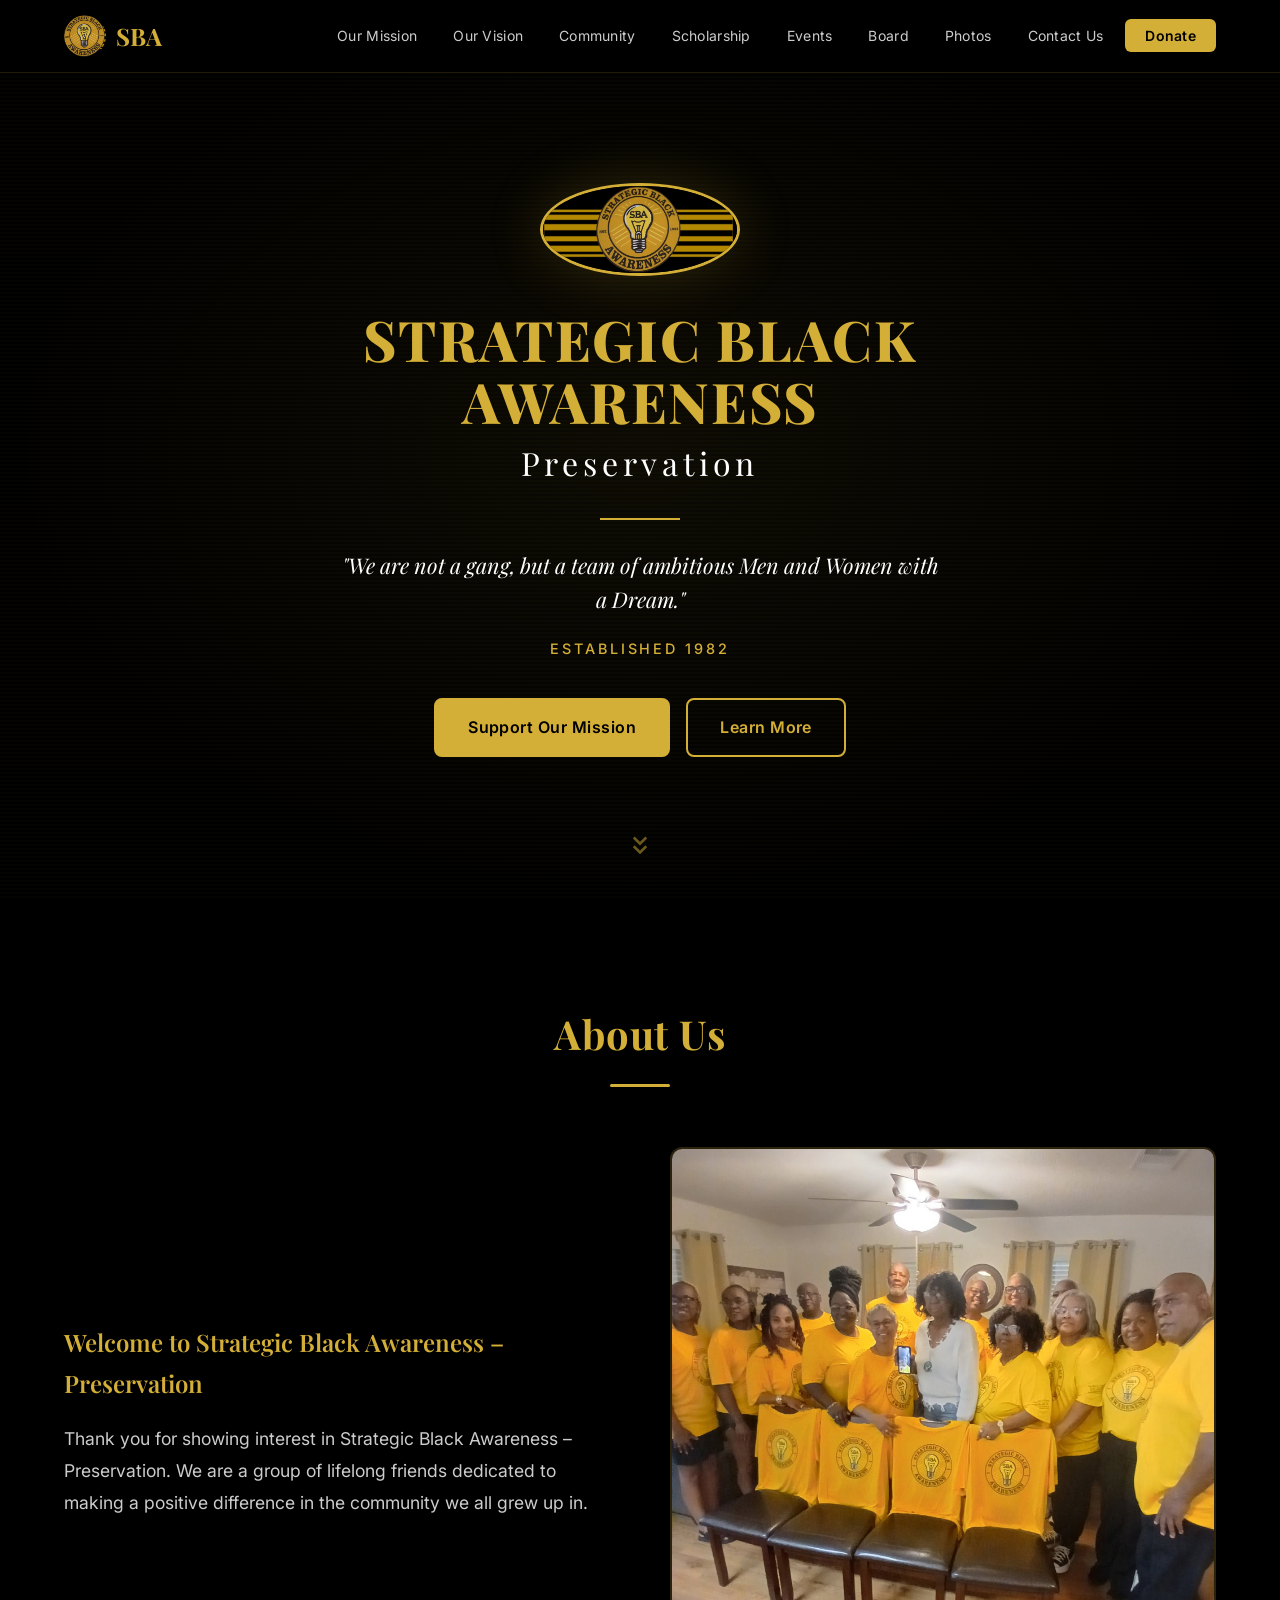
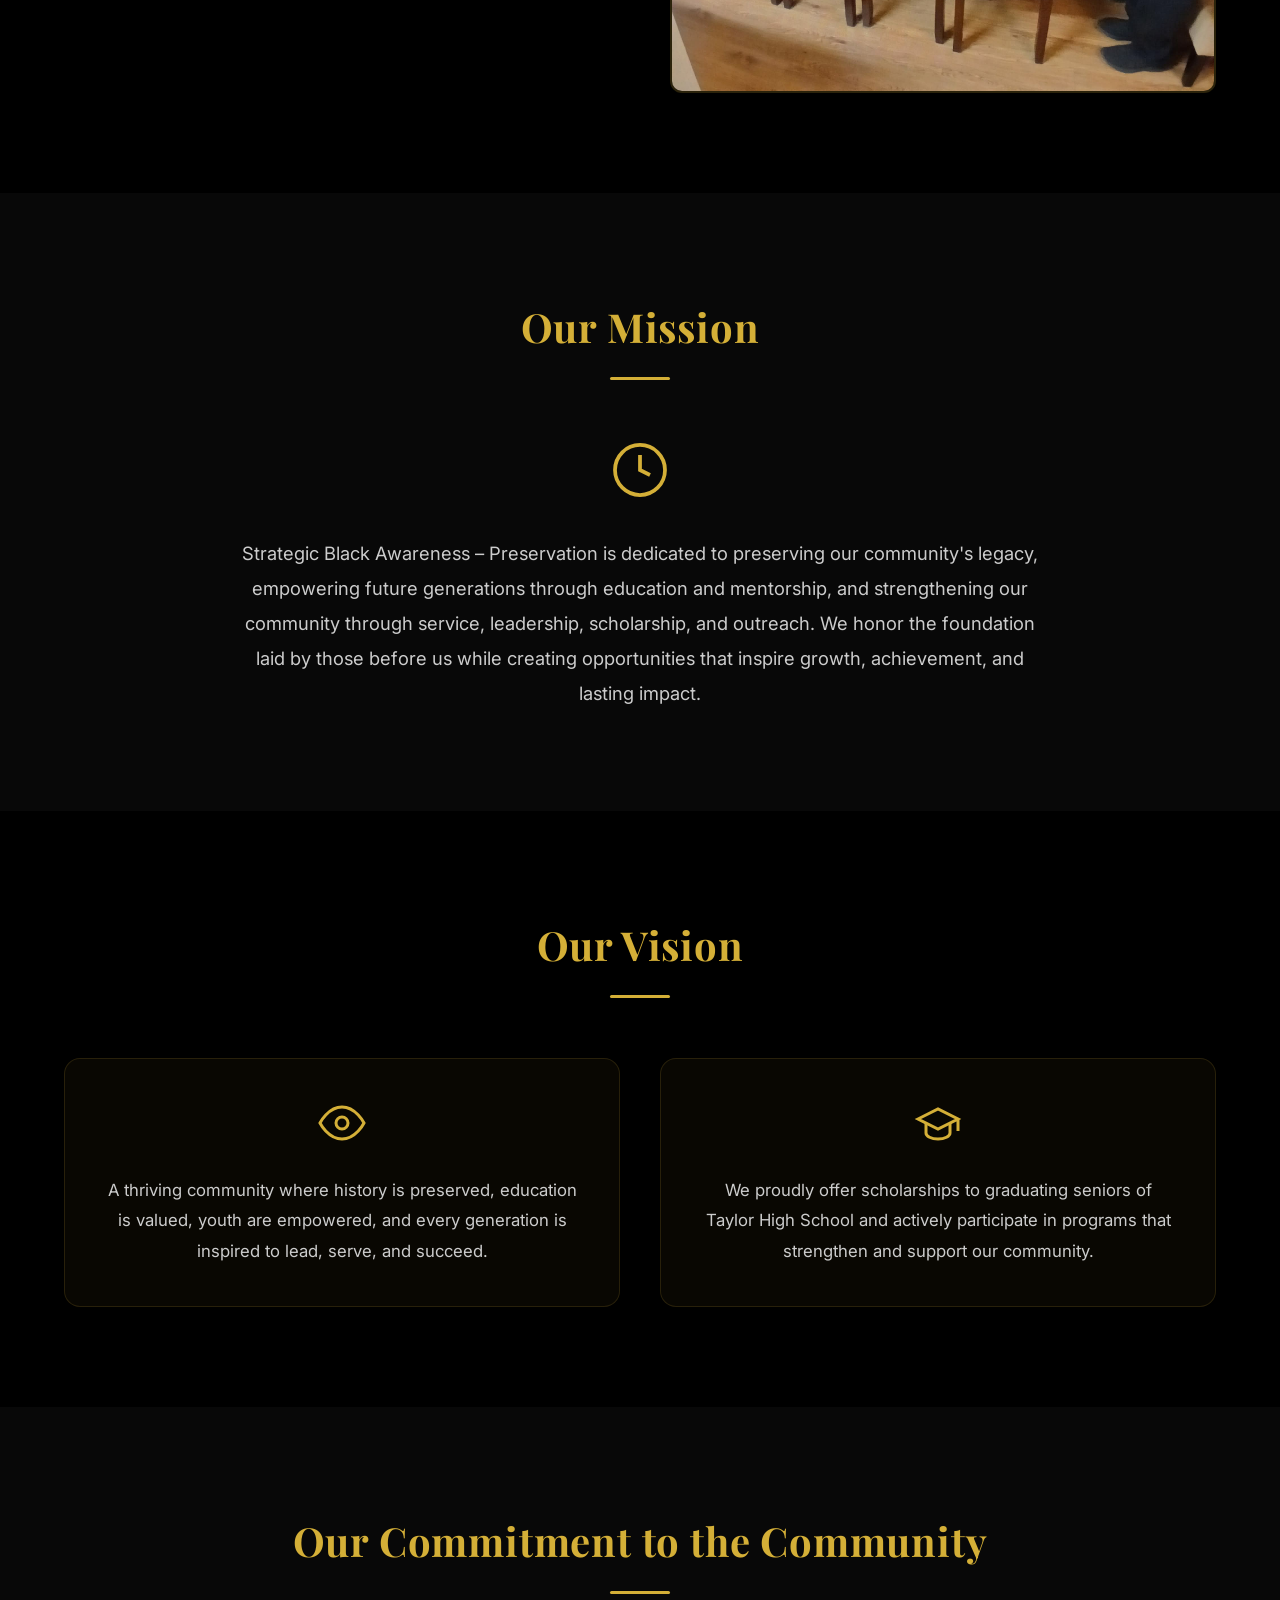
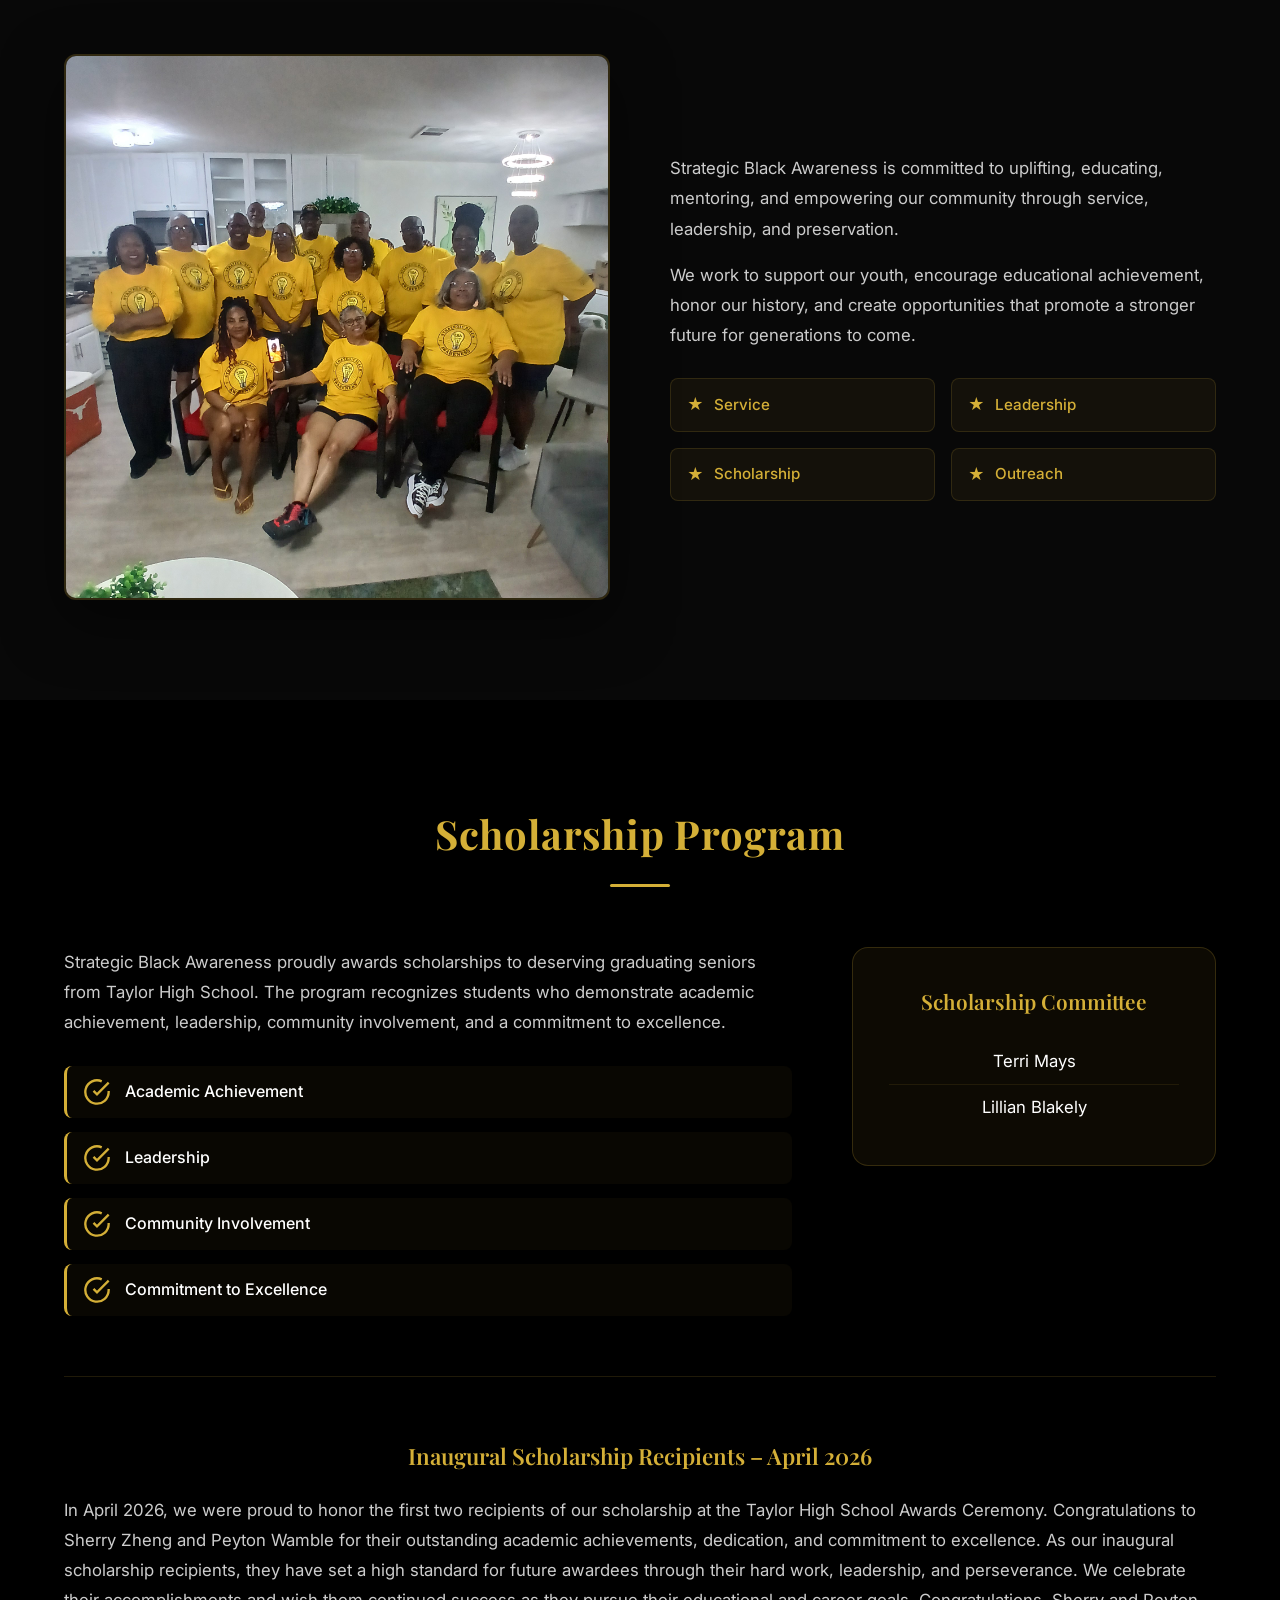
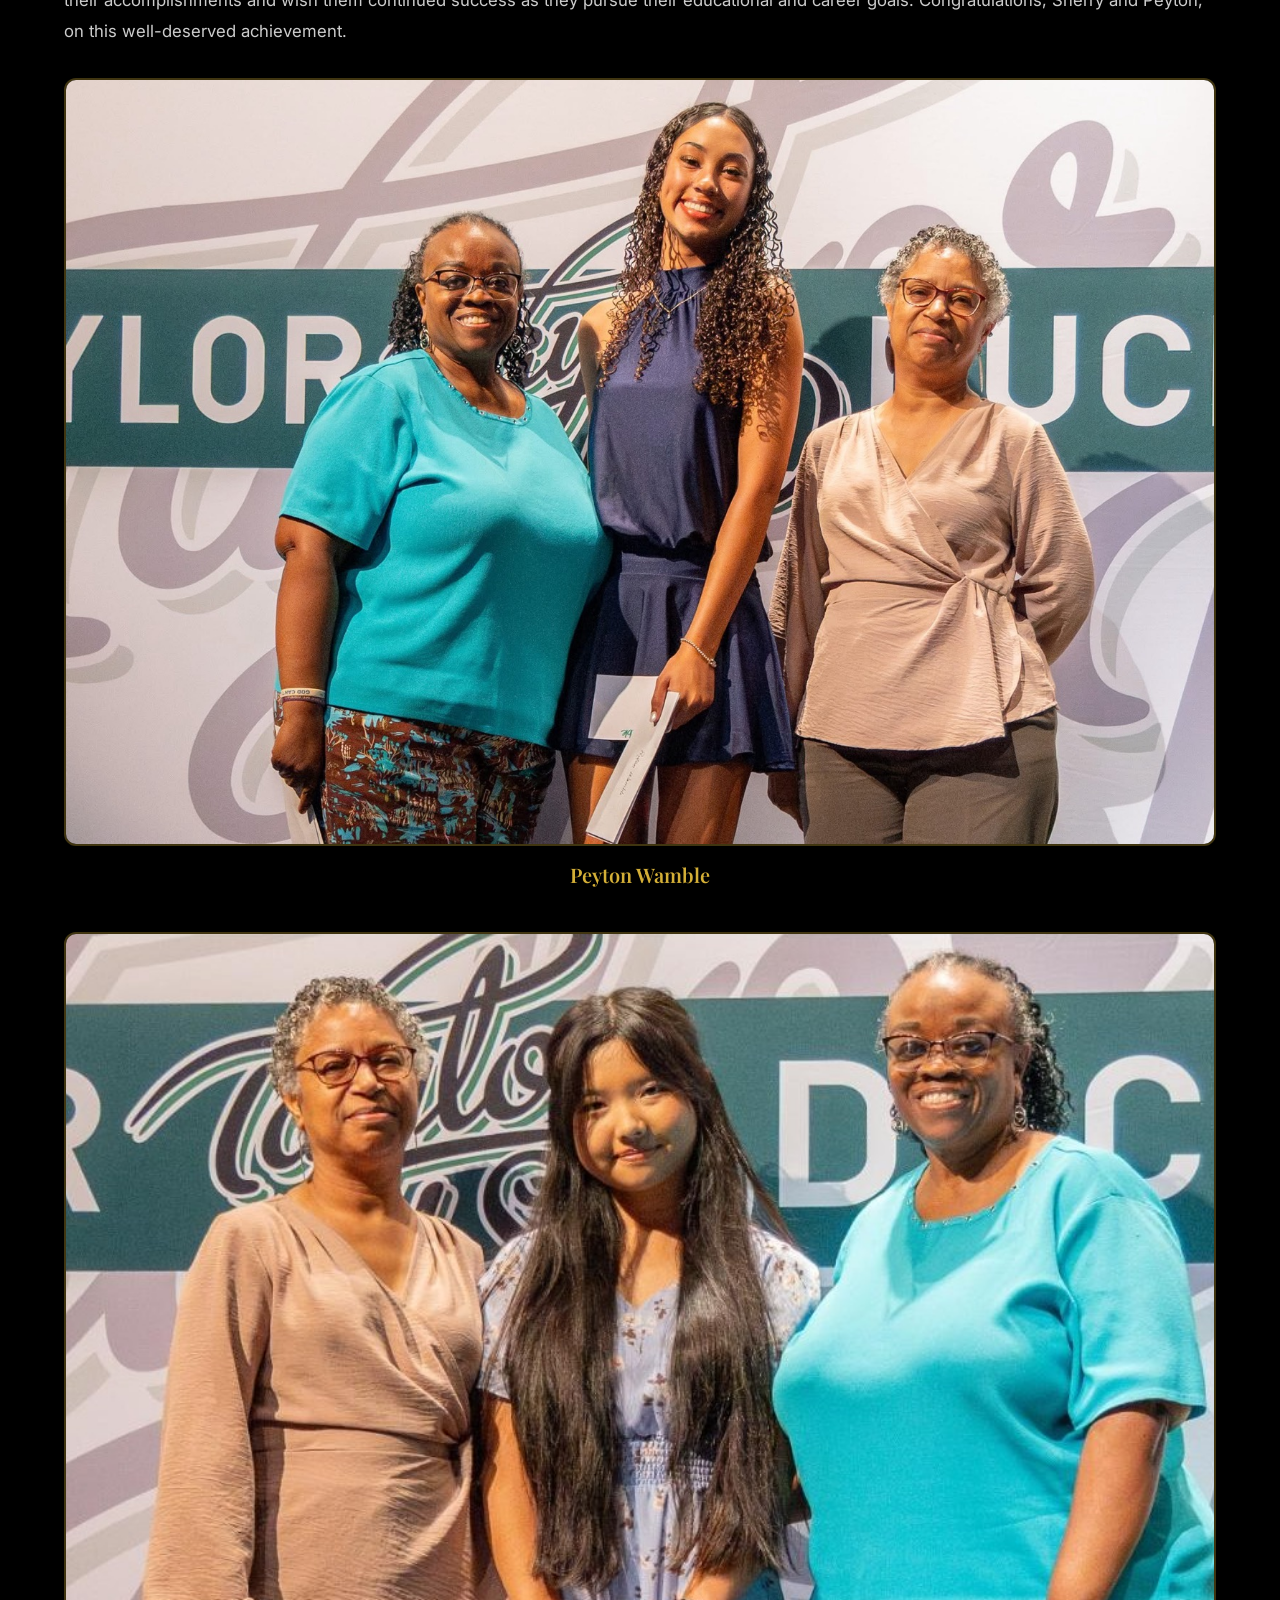
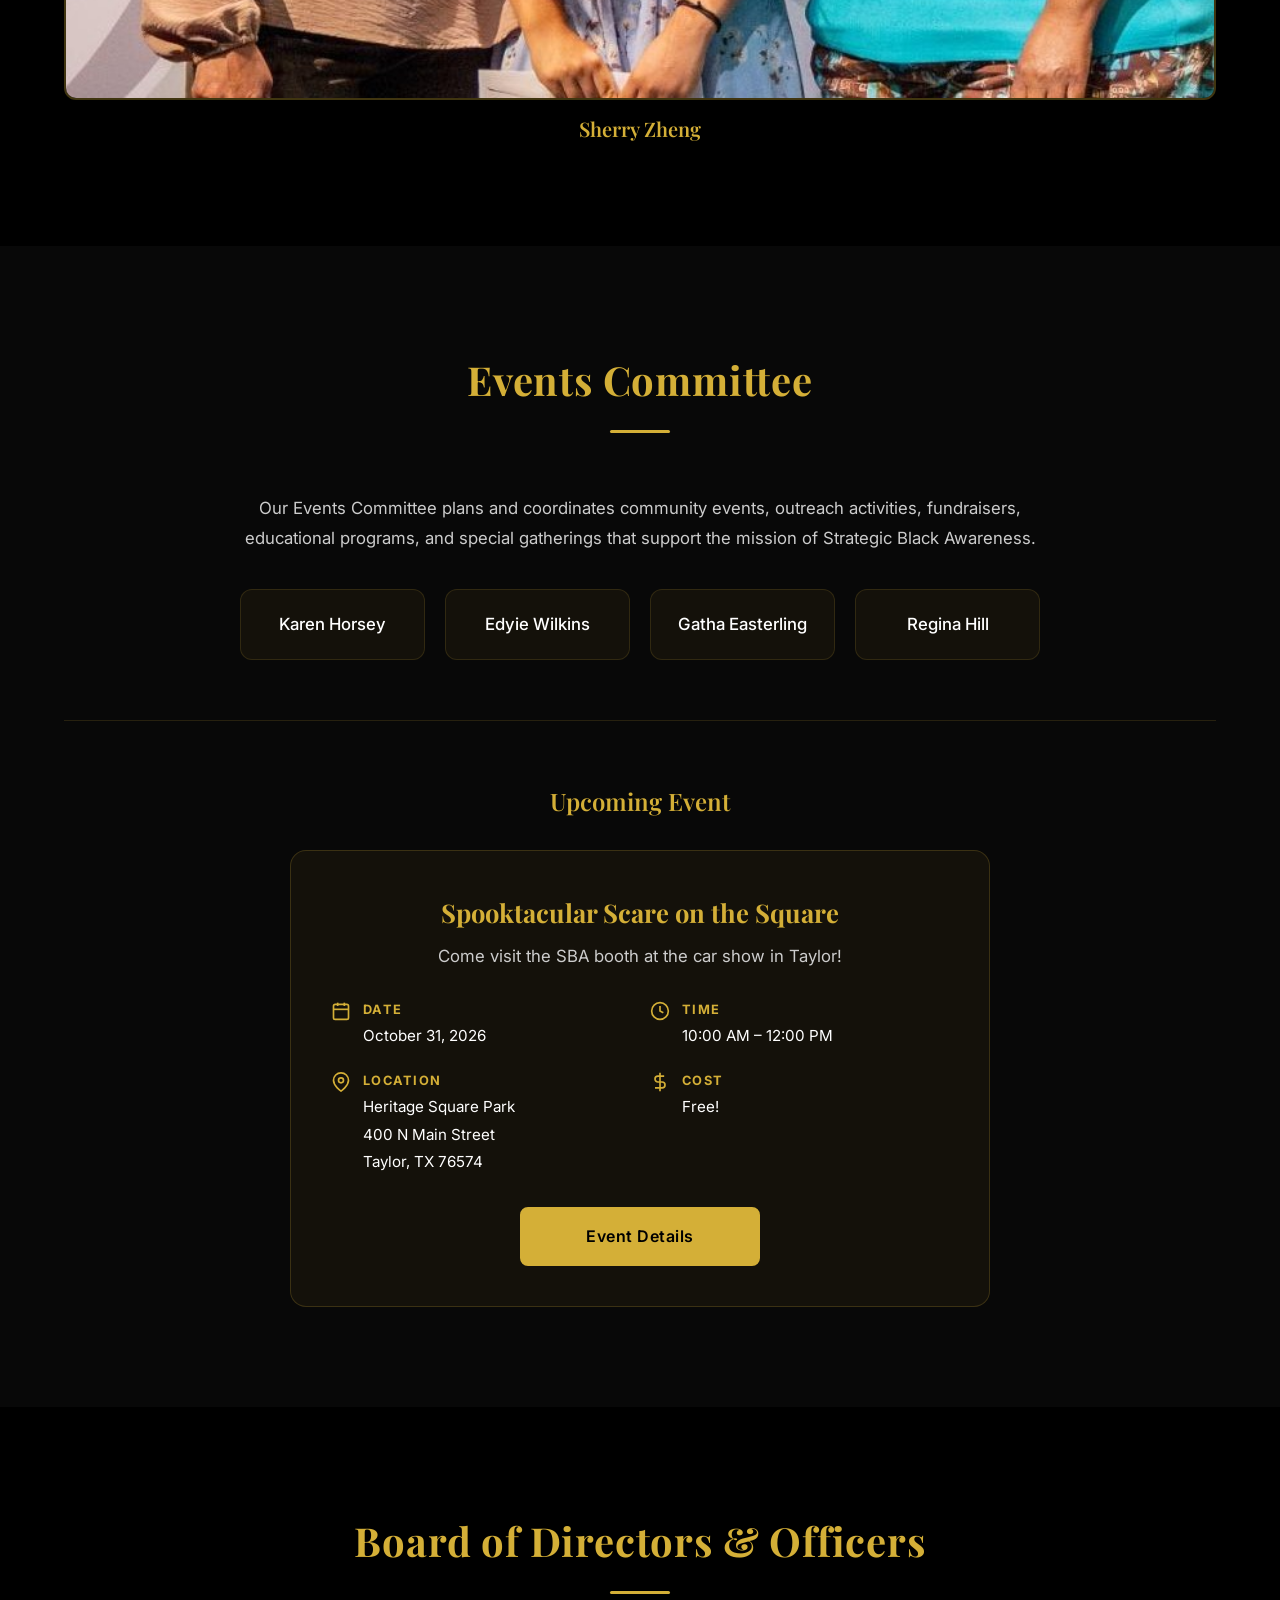
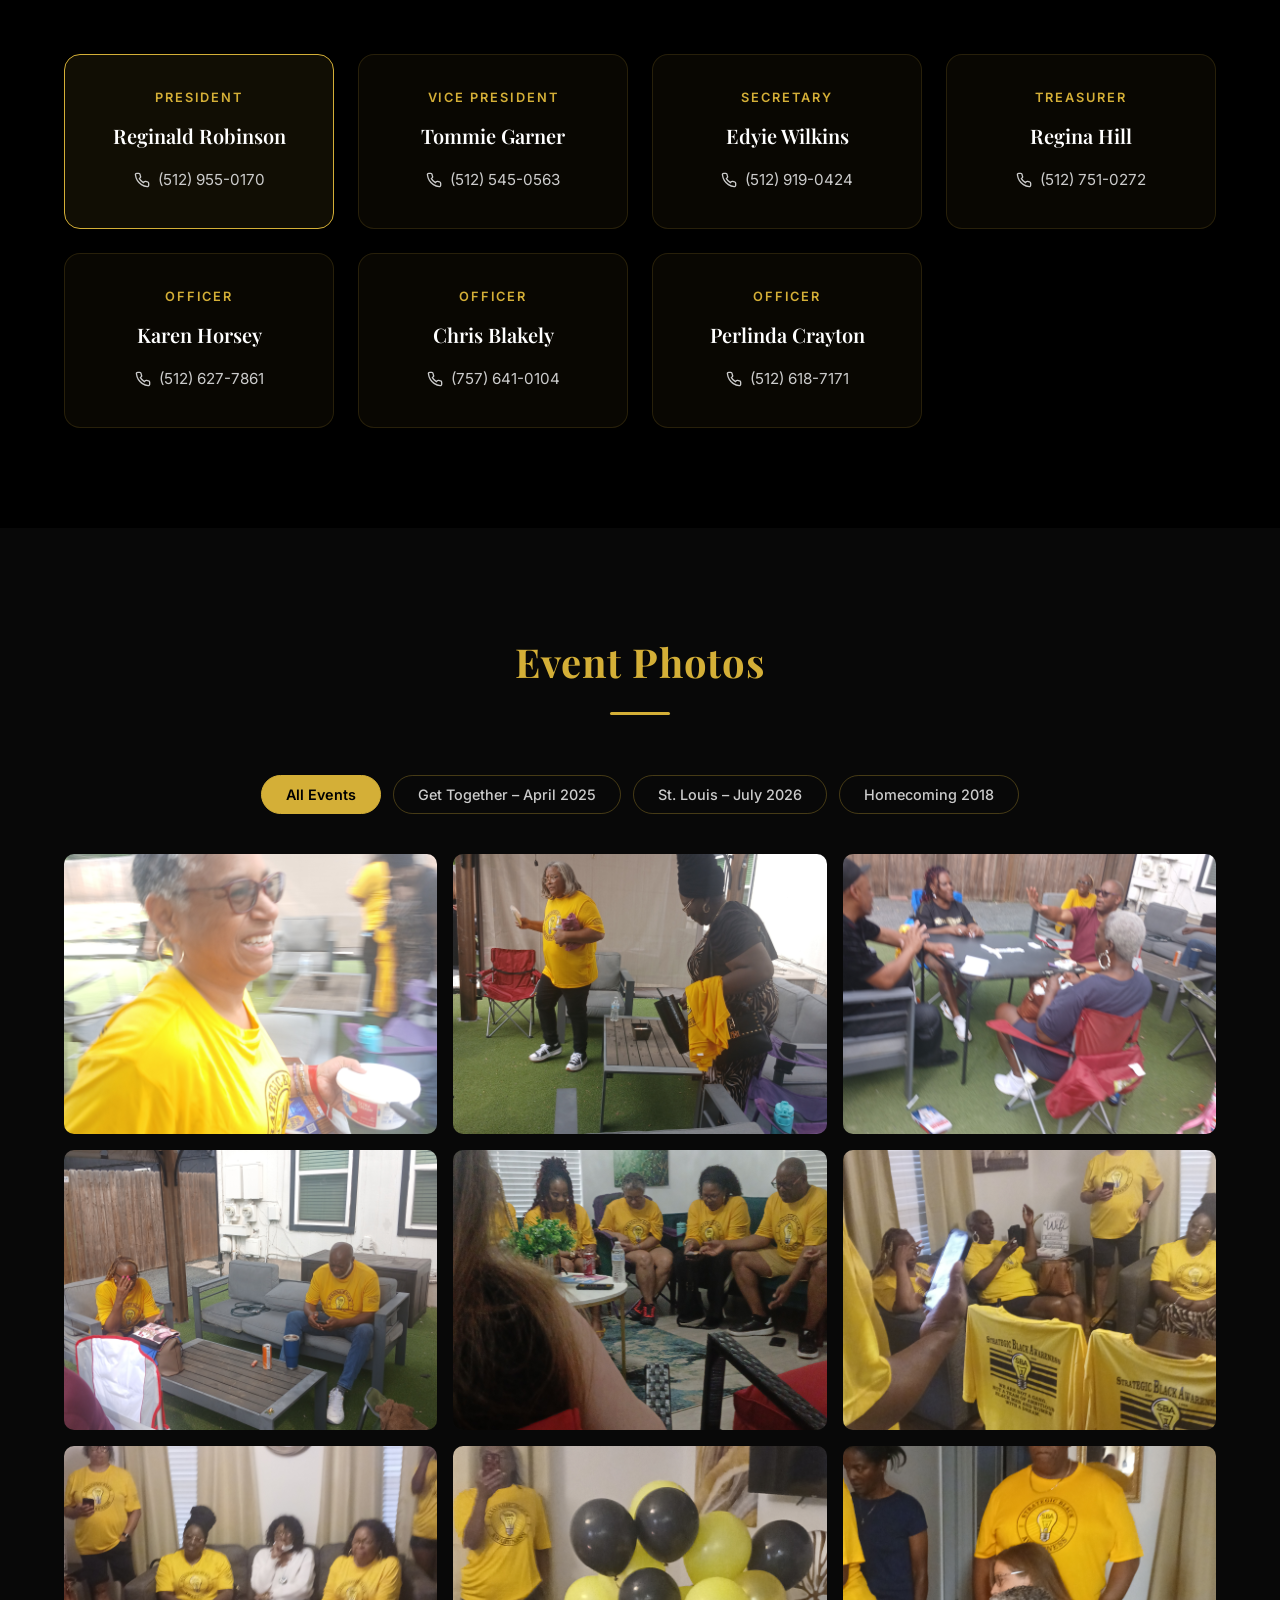
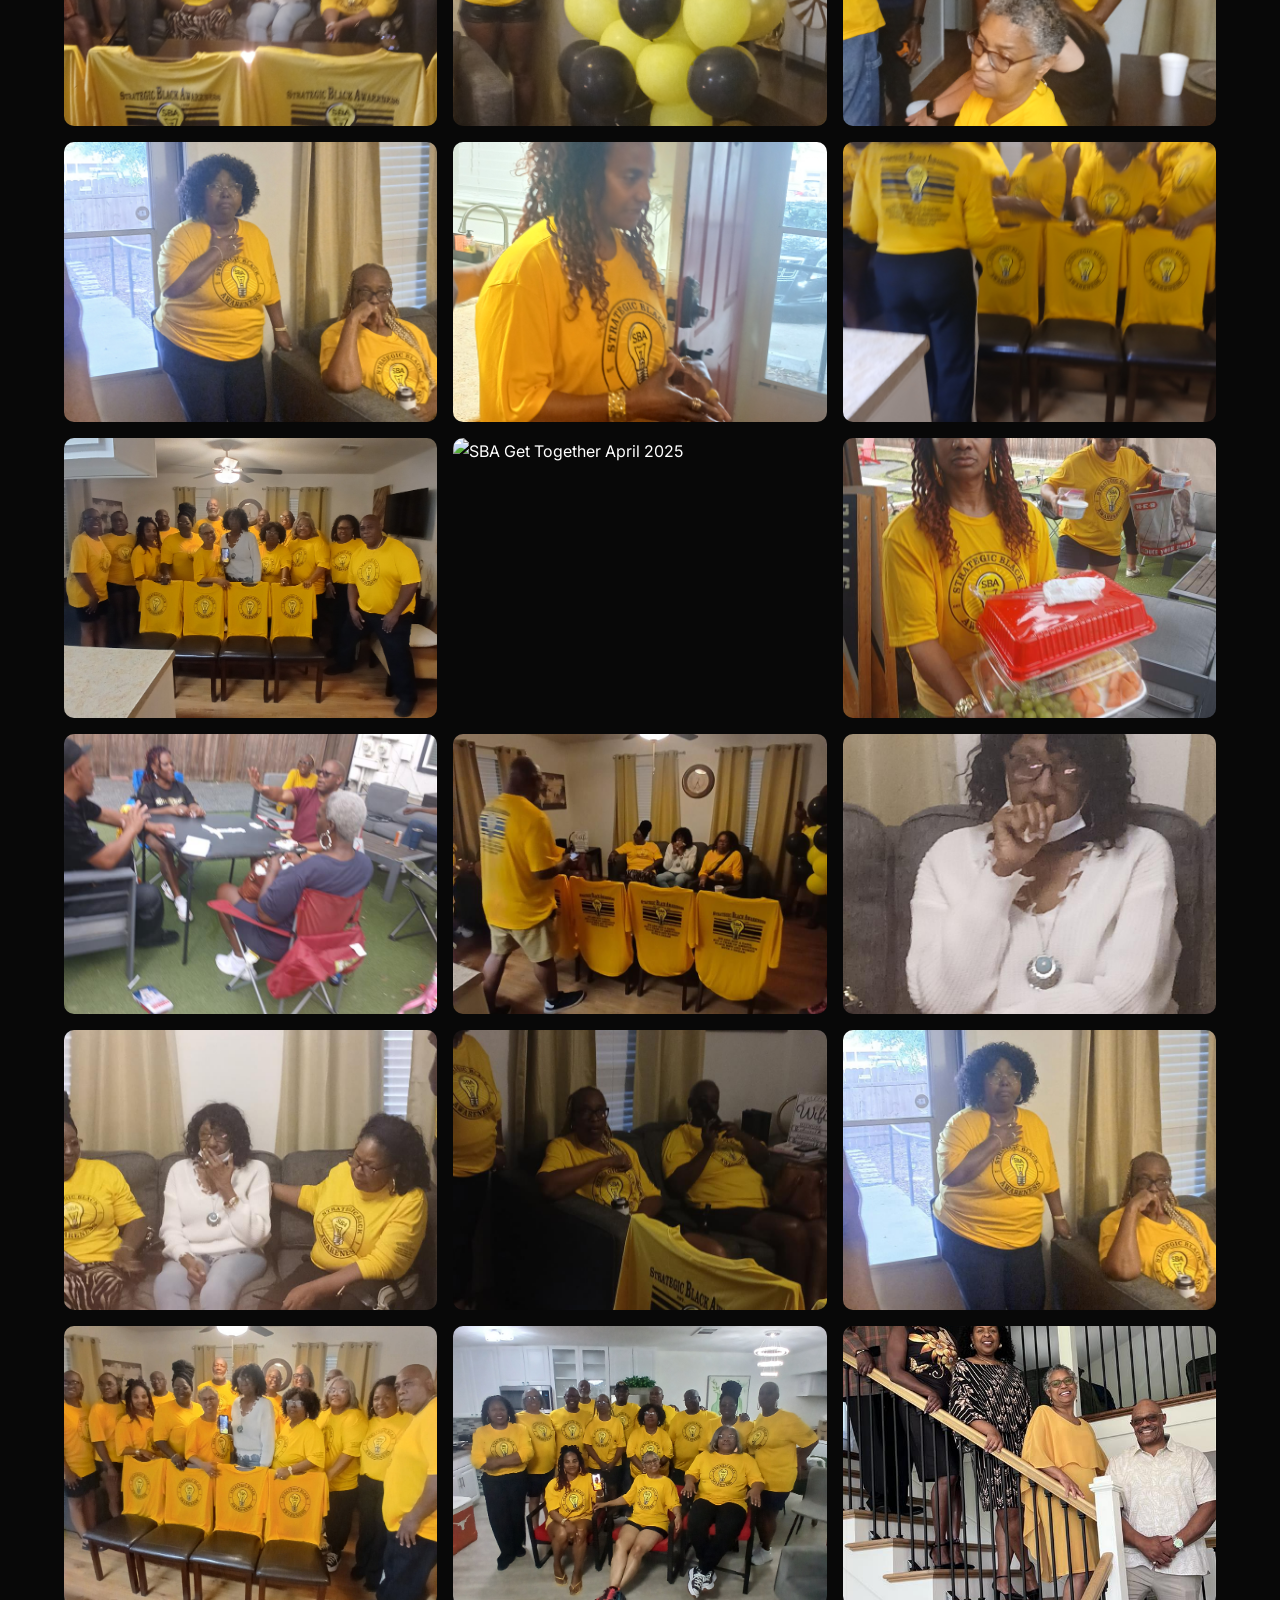
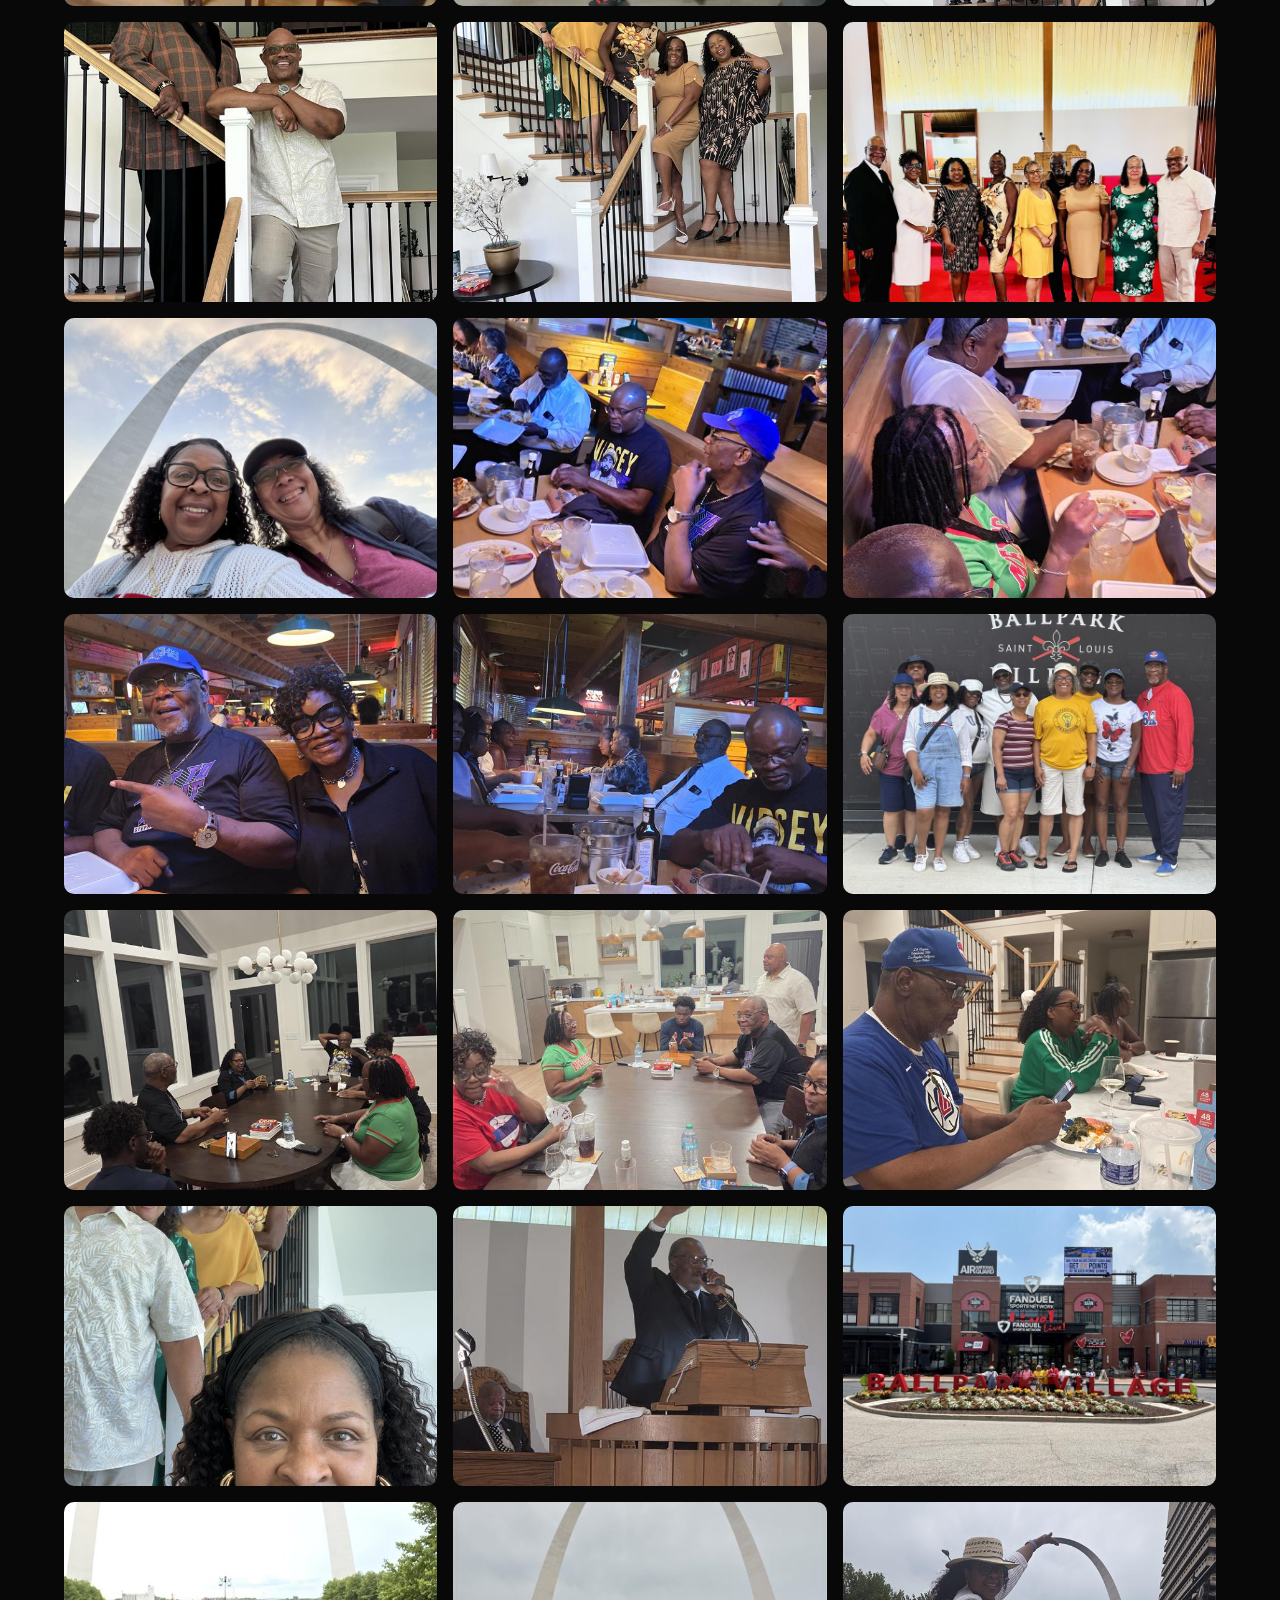
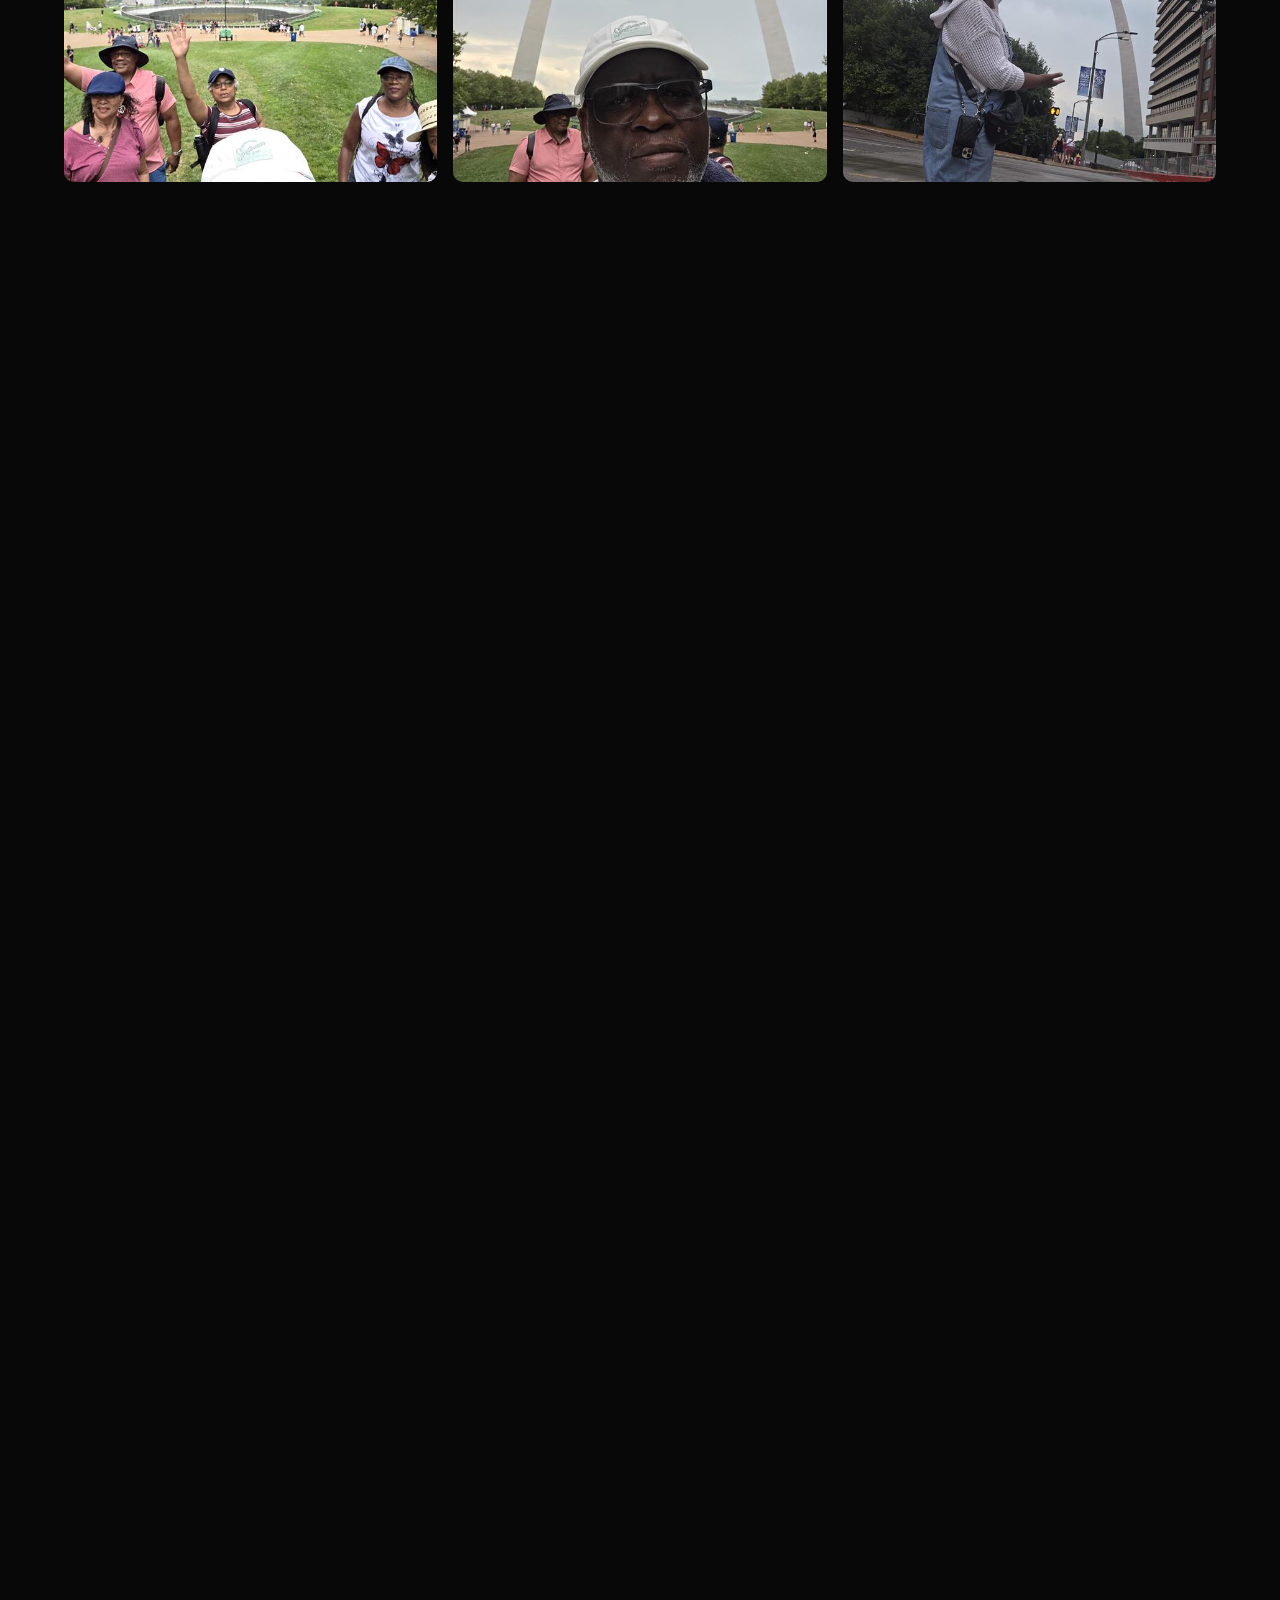
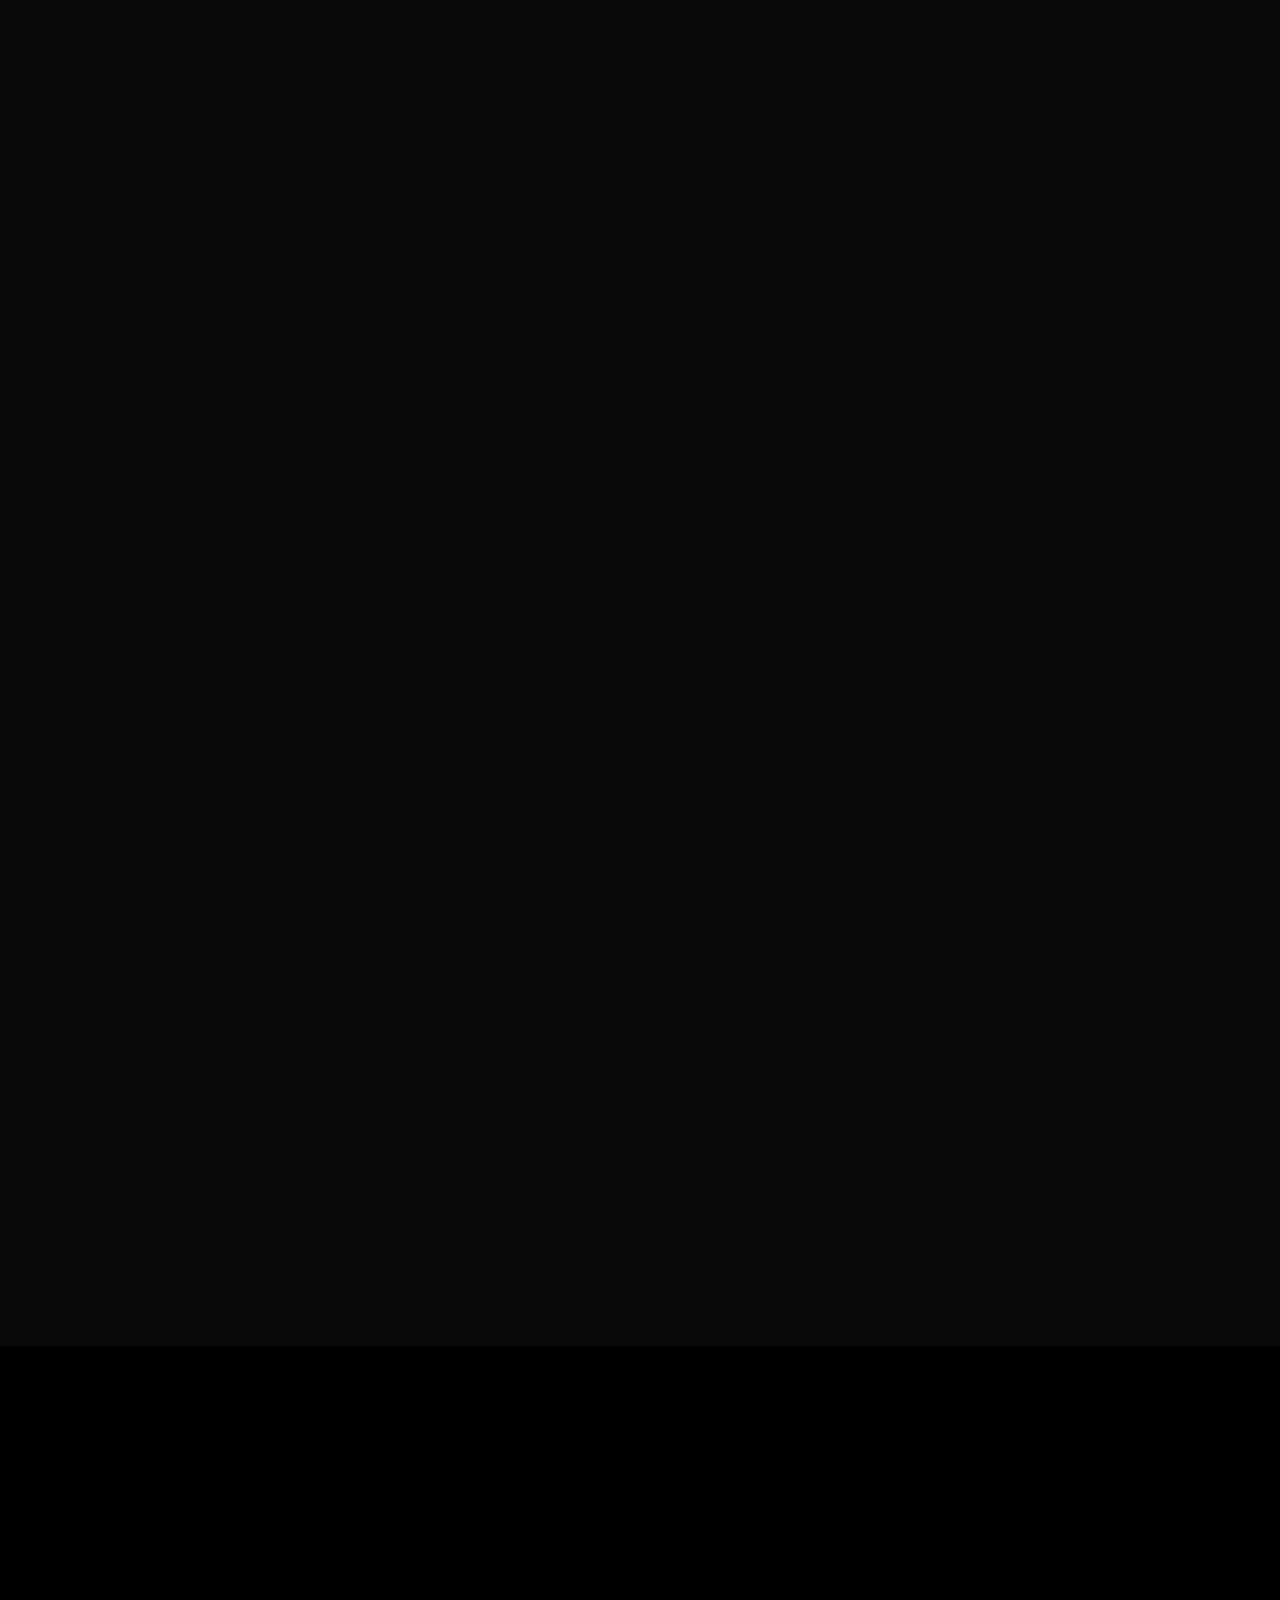
==== index.html @ cf0eaf89 "Add upcoming event: Spooktacular Scare on the Square Oct 31 SBA booth at the car show in Taylor, Her" ====
<!DOCTYPE html>
<html lang="en">
<head>
  <meta charset="UTF-8">
  <meta name="viewport" content="width=device-width, initial-scale=1.0">
  <title>Strategic Black Awareness - Preservation | Est. 1982</title>
  <meta name="description" content="Strategic Black Awareness - Preservation is dedicated to preserving our community's legacy, empowering future generations through education, mentorship, scholarships, and outreach. Established 1982.">
  <link rel="preconnect" href="https://fonts.googleapis.com">
  <link rel="preconnect" href="https://fonts.gstatic.com" crossorigin>
  <link href="https://fonts.googleapis.com/css2?family=Playfair+Display:wght@400;600;700;800&family=Inter:wght@300;400;500;600&display=swap" rel="stylesheet">
  <link rel="stylesheet" href="css/style.css">
</head>
<body>

  <!-- Navigation -->
  <nav class="navbar" id="navbar">
    <div class="nav-container">
      <a href="#home" class="nav-logo">
        <img src="sba-logo.img.JPG" alt="SBA Logo" class="nav-logo-img">
        <span>SBA</span>
      </a>
      <button class="nav-toggle" id="navToggle" aria-label="Toggle navigation">
        <span></span>
        <span></span>
        <span></span>
      </button>
      <ul class="nav-menu" id="navMenu">
        <li><a href="#mission" class="nav-link">Our Mission</a></li>
        <li><a href="#vision" class="nav-link">Our Vision</a></li>
        <li><a href="#commitment" class="nav-link">Community</a></li>
        <li><a href="#scholarship" class="nav-link">Scholarship</a></li>
        <li><a href="#events-committee" class="nav-link">Events</a></li>
        <li><a href="#board" class="nav-link">Board</a></li>
        <li><a href="#photos" class="nav-link">Photos</a></li>
        <li><a href="#contact" class="nav-link">Contact Us</a></li>
        <li><a href="#donate" class="nav-link nav-donate-btn">Donate</a></li>
      </ul>
    </div>
  </nav>

  <!-- Hero Section -->
  <section class="hero" id="home">
    <div class="hero-overlay"></div>
    <div class="hero-content">
      <img src="sba-logo.img.JPG" alt="Strategic Black Awareness Logo" class="hero-logo">
      <h1 class="hero-title">Strategic Black Awareness</h1>
      <p class="hero-subtitle">Preservation</p>
      <div class="hero-divider"></div>
      <p class="hero-motto">"We are not a gang, but a team of ambitious Men and Women with a Dream."</p>
      <p class="hero-established">Established 1982</p>
      <div class="hero-buttons">
        <a href="#donate" class="btn btn-gold">Support Our Mission</a>
        <a href="#about" class="btn btn-outline">Learn More</a>
      </div>
    </div>
    <a href="#about" class="scroll-indicator" aria-label="Scroll down">
      <svg width="30" height="30" viewBox="0 0 24 24" fill="none" stroke="currentColor" stroke-width="2">
        <path d="M7 13l5 5 5-5M7 6l5 5 5-5"/>
      </svg>
    </a>
  </section>

  <!-- About Section -->
  <section class="section" id="about">
    <div class="container">
      <div class="section-header">
        <h2 class="section-title">About Us</h2>
        <div class="title-accent"></div>
      </div>
      <div class="about-content">
        <div class="about-text">
          <h3>Welcome to Strategic Black Awareness &ndash; Preservation</h3>
          <p>Thank you for showing interest in Strategic Black Awareness &ndash; Preservation. We are a group of lifelong friends dedicated to making a positive difference in the community we all grew up in.</p>
        </div>
        <div class="about-image">
          <img src="Pics/SBA Get Together April 2025/FourEmptyChairs.jpg" alt="SBA Get Together" loading="lazy">
        </div>
      </div>
    </div>
  </section>

  <!-- Mission Section -->
  <section class="section section-alt" id="mission">
    <div class="container">
      <div class="section-header">
        <h2 class="section-title">Our Mission</h2>
        <div class="title-accent"></div>
      </div>
      <div class="mission-content">
        <div class="mission-icon">
          <svg width="60" height="60" viewBox="0 0 24 24" fill="none" stroke="#D4AF37" stroke-width="1.5">
            <circle cx="12" cy="12" r="10"/>
            <path d="M12 6v6l4 2"/>
          </svg>
        </div>
        <p class="mission-text">Strategic Black Awareness &ndash; Preservation is dedicated to preserving our community's legacy, empowering future generations through education and mentorship, and strengthening our community through service, leadership, scholarship, and outreach. We honor the foundation laid by those before us while creating opportunities that inspire growth, achievement, and lasting impact.</p>
      </div>
    </div>
  </section>

  <!-- Vision Section -->
  <section class="section" id="vision">
    <div class="container">
      <div class="section-header">
        <h2 class="section-title">Our Vision</h2>
        <div class="title-accent"></div>
      </div>
      <div class="vision-content">
        <div class="vision-card">
          <svg class="vision-icon" width="48" height="48" viewBox="0 0 24 24" fill="none" stroke="#D4AF37" stroke-width="1.5">
            <path d="M1 12s4-8 11-8 11 8 11 8-4 8-11 8-11-8-11-8z"/>
            <circle cx="12" cy="12" r="3"/>
          </svg>
          <p>A thriving community where history is preserved, education is valued, youth are empowered, and every generation is inspired to lead, serve, and succeed.</p>
        </div>
        <div class="vision-card">
          <svg class="vision-icon" width="48" height="48" viewBox="0 0 24 24" fill="none" stroke="#D4AF37" stroke-width="1.5">
            <path d="M22 10v6M2 10l10-5 10 5-10 5z"/>
            <path d="M6 12v5c0 1.66 2.69 3 6 3s6-1.34 6-3v-5"/>
          </svg>
          <p>We proudly offer scholarships to graduating seniors of Taylor High School and actively participate in programs that strengthen and support our community.</p>
        </div>
      </div>
    </div>
  </section>

  <!-- Commitment Section -->
  <section class="section section-alt" id="commitment">
    <div class="container">
      <div class="section-header">
        <h2 class="section-title">Our Commitment to the Community</h2>
        <div class="title-accent"></div>
      </div>
      <div class="commitment-content">
        <div class="commitment-image">
          <img src="Pics/SBA Get Together April 2025/group-photo.jpg.jpg" alt="SBA community gathering" loading="lazy">
        </div>
        <div class="commitment-text">
          <p>Strategic Black Awareness is committed to uplifting, educating, mentoring, and empowering our community through service, leadership, and preservation.</p>
          <p>We work to support our youth, encourage educational achievement, honor our history, and create opportunities that promote a stronger future for generations to come.</p>
          <div class="commitment-pillars">
            <div class="pillar">
              <span class="pillar-icon">&#9733;</span>
              <span>Service</span>
            </div>
            <div class="pillar">
              <span class="pillar-icon">&#9733;</span>
              <span>Leadership</span>
            </div>
            <div class="pillar">
              <span class="pillar-icon">&#9733;</span>
              <span>Scholarship</span>
            </div>
            <div class="pillar">
              <span class="pillar-icon">&#9733;</span>
              <span>Outreach</span>
            </div>
          </div>
        </div>
      </div>
    </div>
  </section>

  <!-- Scholarship Section -->
  <section class="section" id="scholarship">
    <div class="container">
      <div class="section-header">
        <h2 class="section-title">Scholarship Program</h2>
        <div class="title-accent"></div>
      </div>
      <div class="scholarship-content">
        <div class="scholarship-info">
          <p>Strategic Black Awareness proudly awards scholarships to deserving graduating seniors from Taylor High School. The program recognizes students who demonstrate academic achievement, leadership, community involvement, and a commitment to excellence.</p>
          <div class="scholarship-criteria">
            <div class="criteria-item">
              <svg width="28" height="28" viewBox="0 0 24 24" fill="none" stroke="#D4AF37" stroke-width="2">
                <path d="M22 11.08V12a10 10 0 1 1-5.93-9.14"/>
                <polyline points="22 4 12 14.01 9 11.01"/>
              </svg>
              <span>Academic Achievement</span>
            </div>
            <div class="criteria-item">
              <svg width="28" height="28" viewBox="0 0 24 24" fill="none" stroke="#D4AF37" stroke-width="2">
                <path d="M22 11.08V12a10 10 0 1 1-5.93-9.14"/>
                <polyline points="22 4 12 14.01 9 11.01"/>
              </svg>
              <span>Leadership</span>
            </div>
            <div class="criteria-item">
              <svg width="28" height="28" viewBox="0 0 24 24" fill="none" stroke="#D4AF37" stroke-width="2">
                <path d="M22 11.08V12a10 10 0 1 1-5.93-9.14"/>
                <polyline points="22 4 12 14.01 9 11.01"/>
              </svg>
              <span>Community Involvement</span>
            </div>
            <div class="criteria-item">
              <svg width="28" height="28" viewBox="0 0 24 24" fill="none" stroke="#D4AF37" stroke-width="2">
                <path d="M22 11.08V12a10 10 0 1 1-5.93-9.14"/>
                <polyline points="22 4 12 14.01 9 11.01"/>
              </svg>
              <span>Commitment to Excellence</span>
            </div>
          </div>
        </div>
        <div class="scholarship-committee">
          <h3>Scholarship Committee</h3>
          <ul>
            <li>Terri Mays</li>
            <li>Lillian Blakely</li>
          </ul>
        </div>
      </div>
      <div class="scholarship-recipients">
        <h3>Inaugural Scholarship Recipients &ndash; April 2026</h3>
        <p>In April 2026, we were proud to honor the first two recipients of our scholarship at the Taylor High School Awards Ceremony. Congratulations to Sherry Zheng and Peyton Wamble for their outstanding academic achievements, dedication, and commitment to excellence. As our inaugural scholarship recipients, they have set a high standard for future awardees through their hard work, leadership, and perseverance. We celebrate their accomplishments and wish them continued success as they pursue their educational and career goals. Congratulations, Sherry and Peyton, on this well-deserved achievement.</p>
        <div class="recipients-photos">
          <div class="recipient">
            <img src="Pics/Peyton Wamble.jpg" alt="Peyton Wamble - SBA Scholarship Recipient" loading="lazy">
            <h4>Peyton Wamble</h4>
          </div>
          <div class="recipient">
            <img src="Pics/Sherry Zheng1.jpg" alt="Sherry Zheng - SBA Scholarship Recipient" loading="lazy">
            <h4>Sherry Zheng</h4>
          </div>
        </div>
      </div>
    </div>
  </section>

  <!-- Events Committee Section -->
  <section class="section section-alt" id="events-committee">
    <div class="container">
      <div class="section-header">
        <h2 class="section-title">Events Committee</h2>
        <div class="title-accent"></div>
      </div>
      <div class="events-committee-content">
        <p>Our Events Committee plans and coordinates community events, outreach activities, fundraisers, educational programs, and special gatherings that support the mission of Strategic Black Awareness.</p>
        <div class="committee-members">
          <div class="committee-member">Karen Horsey</div>
          <div class="committee-member">Edyie Wilkins</div>
          <div class="committee-member">Gatha Easterling</div>
          <div class="committee-member">Regina Hill</div>
        </div>
      </div>
      <div class="upcoming-event">
        <h3>Upcoming Event</h3>
        <div class="event-card">
          <div class="event-details">
            <h4>Spooktacular Scare on the Square</h4>
            <p class="event-tagline">Come visit the SBA booth at the car show in Taylor!</p>
            <div class="event-info-grid">
              <div class="event-info-item">
                <svg width="20" height="20" viewBox="0 0 24 24" fill="none" stroke="#D4AF37" stroke-width="2"><rect x="3" y="4" width="18" height="18" rx="2" ry="2"/><line x1="16" y1="2" x2="16" y2="6"/><line x1="8" y1="2" x2="8" y2="6"/><line x1="3" y1="10" x2="21" y2="10"/></svg>
                <div>
                  <strong>Date</strong>
                  <span>October 31, 2026</span>
                </div>
              </div>
              <div class="event-info-item">
                <svg width="20" height="20" viewBox="0 0 24 24" fill="none" stroke="#D4AF37" stroke-width="2"><circle cx="12" cy="12" r="10"/><polyline points="12 6 12 12 16 14"/></svg>
                <div>
                  <strong>Time</strong>
                  <span>10:00 AM &ndash; 12:00 PM</span>
                </div>
              </div>
              <div class="event-info-item">
                <svg width="20" height="20" viewBox="0 0 24 24" fill="none" stroke="#D4AF37" stroke-width="2"><path d="M21 10c0 7-9 13-9 13s-9-6-9-13a9 9 0 0 1 18 0z"/><circle cx="12" cy="10" r="3"/></svg>
                <div>
                  <strong>Location</strong>
                  <span>Heritage Square Park<br>400 N Main Street<br>Taylor, TX 76574</span>
                </div>
              </div>
              <div class="event-info-item">
                <svg width="20" height="20" viewBox="0 0 24 24" fill="none" stroke="#D4AF37" stroke-width="2"><line x1="12" y1="1" x2="12" y2="23"/><path d="M17 5H9.5a3.5 3.5 0 0 0 0 7h5a3.5 3.5 0 0 1 0 7H6"/></svg>
                <div>
                  <strong>Cost</strong>
                  <span>Free!</span>
                </div>
              </div>
            </div>
            <a href="https://www.taylortx.gov/981/Spooktacular-Scare-on-the-Square" target="_blank" rel="noopener noreferrer" class="btn btn-gold event-btn">Event Details</a>
          </div>
        </div>
      </div>
    </div>
  </section>

  <!-- Board of Directors Section -->
  <section class="section" id="board">
    <div class="container">
      <div class="section-header">
        <h2 class="section-title">Board of Directors &amp; Officers</h2>
        <div class="title-accent"></div>
      </div>
      <div class="board-grid">
        <div class="board-card board-card-president">
          <div class="board-role">President</div>
          <h3 class="board-name">Reginald Robinson</h3>
          <a href="tel:5129550170" class="board-phone">
            <svg width="16" height="16" viewBox="0 0 24 24" fill="none" stroke="currentColor" stroke-width="2"><path d="M22 16.92v3a2 2 0 0 1-2.18 2 19.79 19.79 0 0 1-8.63-3.07 19.5 19.5 0 0 1-6-6 19.79 19.79 0 0 1-3.07-8.67A2 2 0 0 1 4.11 2h3a2 2 0 0 1 2 1.72c.127.96.361 1.903.7 2.81a2 2 0 0 1-.45 2.11L8.09 9.91a16 16 0 0 0 6 6l1.27-1.27a2 2 0 0 1 2.11-.45c.907.339 1.85.573 2.81.7A2 2 0 0 1 22 16.92z"/></svg>
            (512) 955-0170
          </a>
        </div>
        <div class="board-card">
          <div class="board-role">Vice President</div>
          <h3 class="board-name">Tommie Garner</h3>
          <a href="tel:5125450563" class="board-phone">
            <svg width="16" height="16" viewBox="0 0 24 24" fill="none" stroke="currentColor" stroke-width="2"><path d="M22 16.92v3a2 2 0 0 1-2.18 2 19.79 19.79 0 0 1-8.63-3.07 19.5 19.5 0 0 1-6-6 19.79 19.79 0 0 1-3.07-8.67A2 2 0 0 1 4.11 2h3a2 2 0 0 1 2 1.72c.127.96.361 1.903.7 2.81a2 2 0 0 1-.45 2.11L8.09 9.91a16 16 0 0 0 6 6l1.27-1.27a2 2 0 0 1 2.11-.45c.907.339 1.85.573 2.81.7A2 2 0 0 1 22 16.92z"/></svg>
            (512) 545-0563
          </a>
        </div>
        <div class="board-card">
          <div class="board-role">Secretary</div>
          <h3 class="board-name">Edyie Wilkins</h3>
          <a href="tel:5129190424" class="board-phone">
            <svg width="16" height="16" viewBox="0 0 24 24" fill="none" stroke="currentColor" stroke-width="2"><path d="M22 16.92v3a2 2 0 0 1-2.18 2 19.79 19.79 0 0 1-8.63-3.07 19.5 19.5 0 0 1-6-6 19.79 19.79 0 0 1-3.07-8.67A2 2 0 0 1 4.11 2h3a2 2 0 0 1 2 1.72c.127.96.361 1.903.7 2.81a2 2 0 0 1-.45 2.11L8.09 9.91a16 16 0 0 0 6 6l1.27-1.27a2 2 0 0 1 2.11-.45c.907.339 1.85.573 2.81.7A2 2 0 0 1 22 16.92z"/></svg>
            (512) 919-0424
          </a>
        </div>
        <div class="board-card">
          <div class="board-role">Treasurer</div>
          <h3 class="board-name">Regina Hill</h3>
          <a href="tel:5127510272" class="board-phone">
            <svg width="16" height="16" viewBox="0 0 24 24" fill="none" stroke="currentColor" stroke-width="2"><path d="M22 16.92v3a2 2 0 0 1-2.18 2 19.79 19.79 0 0 1-8.63-3.07 19.5 19.5 0 0 1-6-6 19.79 19.79 0 0 1-3.07-8.67A2 2 0 0 1 4.11 2h3a2 2 0 0 1 2 1.72c.127.96.361 1.903.7 2.81a2 2 0 0 1-.45 2.11L8.09 9.91a16 16 0 0 0 6 6l1.27-1.27a2 2 0 0 1 2.11-.45c.907.339 1.85.573 2.81.7A2 2 0 0 1 22 16.92z"/></svg>
            (512) 751-0272
          </a>
        </div>
        <div class="board-card">
          <div class="board-role">Officer</div>
          <h3 class="board-name">Karen Horsey</h3>
          <a href="tel:5126277861" class="board-phone">
            <svg width="16" height="16" viewBox="0 0 24 24" fill="none" stroke="currentColor" stroke-width="2"><path d="M22 16.92v3a2 2 0 0 1-2.18 2 19.79 19.79 0 0 1-8.63-3.07 19.5 19.5 0 0 1-6-6 19.79 19.79 0 0 1-3.07-8.67A2 2 0 0 1 4.11 2h3a2 2 0 0 1 2 1.72c.127.96.361 1.903.7 2.81a2 2 0 0 1-.45 2.11L8.09 9.91a16 16 0 0 0 6 6l1.27-1.27a2 2 0 0 1 2.11-.45c.907.339 1.85.573 2.81.7A2 2 0 0 1 22 16.92z"/></svg>
            (512) 627-7861
          </a>
        </div>
        <div class="board-card">
          <div class="board-role">Officer</div>
          <h3 class="board-name">Chris Blakely</h3>
          <a href="tel:7576410104" class="board-phone">
            <svg width="16" height="16" viewBox="0 0 24 24" fill="none" stroke="currentColor" stroke-width="2"><path d="M22 16.92v3a2 2 0 0 1-2.18 2 19.79 19.79 0 0 1-8.63-3.07 19.5 19.5 0 0 1-6-6 19.79 19.79 0 0 1-3.07-8.67A2 2 0 0 1 4.11 2h3a2 2 0 0 1 2 1.72c.127.96.361 1.903.7 2.81a2 2 0 0 1-.45 2.11L8.09 9.91a16 16 0 0 0 6 6l1.27-1.27a2 2 0 0 1 2.11-.45c.907.339 1.85.573 2.81.7A2 2 0 0 1 22 16.92z"/></svg>
            (757) 641-0104
          </a>
        </div>
        <div class="board-card">
          <div class="board-role">Officer</div>
          <h3 class="board-name">Perlinda Crayton</h3>
          <a href="tel:5126187171" class="board-phone">
            <svg width="16" height="16" viewBox="0 0 24 24" fill="none" stroke="currentColor" stroke-width="2"><path d="M22 16.92v3a2 2 0 0 1-2.18 2 19.79 19.79 0 0 1-8.63-3.07 19.5 19.5 0 0 1-6-6 19.79 19.79 0 0 1-3.07-8.67A2 2 0 0 1 4.11 2h3a2 2 0 0 1 2 1.72c.127.96.361 1.903.7 2.81a2 2 0 0 1-.45 2.11L8.09 9.91a16 16 0 0 0 6 6l1.27-1.27a2 2 0 0 1 2.11-.45c.907.339 1.85.573 2.81.7A2 2 0 0 1 22 16.92z"/></svg>
            (512) 618-7171
          </a>
        </div>
      </div>
    </div>
  </section>

  <!-- Event Photos Section -->
  <section class="section section-alt" id="photos">
    <div class="container">
      <div class="section-header">
        <h2 class="section-title">Event Photos</h2>
        <div class="title-accent"></div>
      </div>

      <!-- Gallery Filter Buttons -->
      <div class="gallery-filters">
        <button class="filter-btn active" data-filter="all">All Events</button>
        <button class="filter-btn" data-filter="april2025">Get Together &ndash; April 2025</button>
        <button class="filter-btn" data-filter="stlouis2026">St. Louis &ndash; July 2026</button>
        <button class="filter-btn" data-filter="homecoming2018">Homecoming 2018</button>
      </div>

      <!-- Photo Gallery -->
      <div class="gallery-grid" id="galleryGrid">

        <!-- SBA Get Together April 2025 -->
        <div class="gallery-item" data-category="april2025">
          <img src="Pics/SBA Get Together April 2025/20250419_163516.jpg" alt="SBA Get Together April 2025" loading="lazy">
        </div>
        <div class="gallery-item" data-category="april2025">
          <img src="Pics/SBA Get Together April 2025/20250419_163526.jpg" alt="SBA Get Together April 2025" loading="lazy">
        </div>
        <div class="gallery-item" data-category="april2025">
          <img src="Pics/SBA Get Together April 2025/20250419_163544.jpg" alt="SBA Get Together April 2025" loading="lazy">
        </div>
        <div class="gallery-item" data-category="april2025">
          <img src="Pics/SBA Get Together April 2025/20250419_163720.jpg" alt="SBA Get Together April 2025" loading="lazy">
        </div>
        <div class="gallery-item" data-category="april2025">
          <img src="Pics/SBA Get Together April 2025/20250419_165732.jpg" alt="SBA Get Together April 2025" loading="lazy">
        </div>
        <div class="gallery-item" data-category="april2025">
          <img src="Pics/SBA Get Together April 2025/20250419_182542.jpg" alt="SBA Get Together April 2025" loading="lazy">
        </div>
        <div class="gallery-item" data-category="april2025">
          <img src="Pics/SBA Get Together April 2025/20250419_182547.jpg" alt="SBA Get Together April 2025" loading="lazy">
        </div>
        <div class="gallery-item" data-category="april2025">
          <img src="Pics/SBA Get Together April 2025/20250419_182609.jpg" alt="SBA Get Together April 2025" loading="lazy">
        </div>
        <div class="gallery-item" data-category="april2025">
          <img src="Pics/SBA Get Together April 2025/20250419_182644.jpg" alt="SBA Get Together April 2025" loading="lazy">
        </div>
        <div class="gallery-item" data-category="april2025">
          <img src="Pics/SBA Get Together April 2025/20250419_182753.jpg" alt="SBA Get Together April 2025" loading="lazy">
        </div>
        <div class="gallery-item" data-category="april2025">
          <img src="Pics/SBA Get Together April 2025/20250419_182849.jpg" alt="SBA Get Together April 2025" loading="lazy">
        </div>
        <div class="gallery-item" data-category="april2025">
          <img src="Pics/SBA Get Together April 2025/20250419_184833.jpg" alt="SBA Get Together April 2025" loading="lazy">
        </div>
        <div class="gallery-item" data-category="april2025">
          <img src="Pics/SBA Get Together April 2025/20250419_184952.jpg" alt="SBA Get Together April 2025" loading="lazy">
        </div>
        <div class="gallery-item" data-category="april2025">
          <img src="Pics/SBA Get Together April 2025/20250419_194647.jpg" alt="SBA Get Together April 2025" loading="lazy">
        </div>
        <div class="gallery-item" data-category="april2025">
          <img src="Pics/SBA Get Together April 2025/052e3d5b-2462-4a86-918e-fab7130c2121.jpg" alt="SBA Get Together April 2025" loading="lazy">
        </div>
        <div class="gallery-item" data-category="april2025">
          <img src="Pics/SBA Get Together April 2025/b73fb3bd-7ab4-40aa-bef9-9841184fd744.jpg" alt="SBA Get Together April 2025" loading="lazy">
        </div>
        <div class="gallery-item" data-category="april2025">
          <img src="Pics/SBA Get Together April 2025/48c03562-ff97-4543-808a-341ac30e4d2f.jpg" alt="SBA Get Together April 2025" loading="lazy">
        </div>
        <div class="gallery-item" data-category="april2025">
          <img src="Pics/SBA Get Together April 2025/ba0b9305-6d46-45d5-9d22-a4b247fb827f.jpg" alt="SBA Get Together April 2025" loading="lazy">
        </div>
        <div class="gallery-item" data-category="april2025">
          <img src="Pics/SBA Get Together April 2025/2f8653e1-a04c-449d-bfe8-d6fa7ae1bcae.jpg" alt="SBA Get Together April 2025" loading="lazy">
        </div>
        <div class="gallery-item" data-category="april2025">
          <img src="Pics/SBA Get Together April 2025/519329ce-0e97-4fc6-a7ee-500687595bfe.jpg" alt="SBA Get Together April 2025" loading="lazy">
        </div>
        <div class="gallery-item" data-category="april2025">
          <img src="Pics/SBA Get Together April 2025/a52f1911-6b10-4df3-a6b4-02577c4c00af.jpg" alt="SBA Get Together April 2025" loading="lazy">
        </div>
        <div class="gallery-item" data-category="april2025">
          <img src="Pics/SBA Get Together April 2025/FourEmptyChairs.jpg" alt="SBA Get Together April 2025" loading="lazy">
        </div>
        <div class="gallery-item" data-category="april2025">
          <img src="Pics/SBA Get Together April 2025/group-photo.jpg.jpg" alt="SBA Get Together April 2025" loading="lazy">
        </div>

        <!-- St. Louis-Mexico Missouri July 2026 -->
        <div class="gallery-item" data-category="stlouis2026">
          <img src="Pics/St. Louis-Mexico Missouri July 2026/51a16746-cea0-4da5-a568-250d0b5020af.jpg" alt="St. Louis Trip July 2026" loading="lazy">
        </div>
        <div class="gallery-item" data-category="stlouis2026">
          <img src="Pics/St. Louis-Mexico Missouri July 2026/10e03efa-a4d5-4bc2-895b-c1ce94448f07.jpg" alt="St. Louis Trip July 2026" loading="lazy">
        </div>
        <div class="gallery-item" data-category="stlouis2026">
          <img src="Pics/St. Louis-Mexico Missouri July 2026/e2eb7920-9cc8-4afe-ad87-8a4a7ae16d34.jpg" alt="St. Louis Trip July 2026" loading="lazy">
        </div>
        <div class="gallery-item" data-category="stlouis2026">
          <img src="Pics/St. Louis-Mexico Missouri July 2026/fb1a8989-28b4-4cb7-a400-a44c717b63d2.jpg" alt="St. Louis Trip July 2026" loading="lazy">
        </div>
        <div class="gallery-item" data-category="stlouis2026">
          <img src="Pics/St. Louis-Mexico Missouri July 2026/0e538542-cc1e-4109-910c-5c098ccb10a0.jpg" alt="St. Louis Trip July 2026" loading="lazy">
        </div>
        <div class="gallery-item" data-category="stlouis2026">
          <img src="Pics/St. Louis-Mexico Missouri July 2026/80c5bb73-9cdd-4405-8a27-76367f948feb.jpg" alt="St. Louis Trip July 2026" loading="lazy">
        </div>
        <div class="gallery-item" data-category="stlouis2026">
          <img src="Pics/St. Louis-Mexico Missouri July 2026/9c076d50-a71e-42aa-ad18-b1b997087115.jpg" alt="St. Louis Trip July 2026" loading="lazy">
        </div>
        <div class="gallery-item" data-category="stlouis2026">
          <img src="Pics/St. Louis-Mexico Missouri July 2026/3ff4672f-a330-4e29-ba3b-b066fc934663.jpg" alt="St. Louis Trip July 2026" loading="lazy">
        </div>
        <div class="gallery-item" data-category="stlouis2026">
          <img src="Pics/St. Louis-Mexico Missouri July 2026/997c4827-d425-4251-9f5b-4e2f49ef115b.jpg" alt="St. Louis Trip July 2026" loading="lazy">
        </div>
        <div class="gallery-item" data-category="stlouis2026">
          <img src="Pics/St. Louis-Mexico Missouri July 2026/df4a30cc-7023-45bd-a9c9-6d8aa03970d4.jpg" alt="St. Louis Trip July 2026" loading="lazy">
        </div>
        <div class="gallery-item" data-category="stlouis2026">
          <img src="Pics/St. Louis-Mexico Missouri July 2026/55d39a01-a307-42ae-926e-1619d9d348d7.jpg" alt="St. Louis Trip July 2026" loading="lazy">
        </div>
        <div class="gallery-item" data-category="stlouis2026">
          <img src="Pics/St. Louis-Mexico Missouri July 2026/88610cab-efc6-41fa-8b53-38d24757daf6.jpg" alt="St. Louis Trip July 2026" loading="lazy">
        </div>
        <div class="gallery-item" data-category="stlouis2026">
          <img src="Pics/St. Louis-Mexico Missouri July 2026/c9f05763-76b0-4ff0-a8b3-99a7f59b06d1.jpg" alt="St. Louis Trip July 2026" loading="lazy">
        </div>
        <div class="gallery-item" data-category="stlouis2026">
          <img src="Pics/St. Louis-Mexico Missouri July 2026/ef6c851d-4c3f-4309-b957-33c278e44180.jpg" alt="St. Louis Trip July 2026" loading="lazy">
        </div>
        <div class="gallery-item" data-category="stlouis2026">
          <img src="Pics/St. Louis-Mexico Missouri July 2026/f6563f06-b3f5-4e0c-9774-fa687f35801c.jpg" alt="St. Louis Trip July 2026" loading="lazy">
        </div>
        <div class="gallery-item" data-category="stlouis2026">
          <img src="Pics/St. Louis-Mexico Missouri July 2026/8305c7cf-4910-4bf5-a923-11b4087b18b9.jpg" alt="St. Louis Trip July 2026" loading="lazy">
        </div>
        <div class="gallery-item" data-category="stlouis2026">
          <img src="Pics/St. Louis-Mexico Missouri July 2026/e9386380-2ecd-4f09-b869-d56c0cedb7d4.jpg" alt="St. Louis Trip July 2026" loading="lazy">
        </div>
        <div class="gallery-item" data-category="stlouis2026">
          <img src="Pics/St. Louis-Mexico Missouri July 2026/43bbfa4d-accb-4d80-8546-947b66d6036c.jpg" alt="St. Louis Trip July 2026" loading="lazy">
        </div>
        <div class="gallery-item" data-category="stlouis2026">
          <img src="Pics/St. Louis-Mexico Missouri July 2026/76b587be-d5fd-4451-80a7-66ec38d18afc.jpg" alt="St. Louis Trip July 2026" loading="lazy">
        </div>
        <div class="gallery-item" data-category="stlouis2026">
          <img src="Pics/St. Louis-Mexico Missouri July 2026/ccc78d73-d7c6-4d34-becc-41511dbcff18.jpg" alt="St. Louis Trip July 2026" loading="lazy">
        </div>
        <div class="gallery-item" data-category="stlouis2026">
          <img src="Pics/St. Louis-Mexico Missouri July 2026/a6f60f9f-aabc-4b18-a20f-585a02a7950f.jpg" alt="St. Louis Trip July 2026" loading="lazy">
        </div>
        <div class="gallery-item" data-category="stlouis2026">
          <img src="Pics/St. Louis-Mexico Missouri July 2026/5b5abfbe-04ed-4cf2-9f39-b1691969a62c.jpg" alt="St. Louis Trip July 2026" loading="lazy">
        </div>
        <div class="gallery-item" data-category="stlouis2026">
          <img src="Pics/St. Louis-Mexico Missouri July 2026/a9dc0c85-c72c-4292-a34d-5c104d606ffd.jpg" alt="St. Louis Trip July 2026" loading="lazy">
        </div>
        <div class="gallery-item" data-category="stlouis2026">
          <img src="Pics/St. Louis-Mexico Missouri July 2026/2a1735bd-b42d-4c47-87c4-16cdfb0ac37a.jpg" alt="St. Louis Trip July 2026" loading="lazy">
        </div>
        <div class="gallery-item" data-category="stlouis2026">
          <img src="Pics/St. Louis-Mexico Missouri July 2026/ceec508c-400a-4855-9fac-4c17b9703b10.jpg" alt="St. Louis Trip July 2026" loading="lazy">
        </div>
        <div class="gallery-item" data-category="stlouis2026">
          <img src="Pics/St. Louis-Mexico Missouri July 2026/fcd82996-485e-4254-ae53-9af7d548bd9c.jpg" alt="St. Louis Trip July 2026" loading="lazy">
        </div>
        <div class="gallery-item" data-category="stlouis2026">
          <img src="Pics/St. Louis-Mexico Missouri July 2026/732b8a02-0fa8-4e25-b922-66bf21f2a3ae.jpg" alt="St. Louis Trip July 2026" loading="lazy">
        </div>
        <div class="gallery-item" data-category="stlouis2026">
          <img src="Pics/St. Louis-Mexico Missouri July 2026/f217112d-8c34-494b-8e1d-80fecde1f4a9.jpg" alt="St. Louis Trip July 2026" loading="lazy">
        </div>
        <div class="gallery-item" data-category="stlouis2026">
          <img src="Pics/St. Louis-Mexico Missouri July 2026/0c53e8d2-b6ef-45f5-a11b-4d92d75b2902.jpg" alt="St. Louis Trip July 2026" loading="lazy">
        </div>
        <div class="gallery-item" data-category="stlouis2026">
          <img src="Pics/St. Louis-Mexico Missouri July 2026/77aff608-1cd9-4350-8830-c87c3d3d073c.jpg" alt="St. Louis Trip July 2026" loading="lazy">
        </div>

        <!-- SBA Homecoming 2018 -->
        <div class="gallery-item" data-category="homecoming2018">
          <img src="Pics/SBA Homecoming 2018/ec489412-d096-4f43-bb2b-a909157c73f1.jpg" alt="SBA Homecoming 2018" loading="lazy">
        </div>
        <div class="gallery-item" data-category="homecoming2018">
          <img src="Pics/SBA Homecoming 2018/57d9b3f0-0548-4b5d-abf0-3db4f94aa665.jpg" alt="SBA Homecoming 2018" loading="lazy">
        </div>
        <div class="gallery-item" data-category="homecoming2018">
          <img src="Pics/SBA Homecoming 2018/5a5faa82-c2e4-43d7-aae1-d99c34e7ee0f.jpg" alt="SBA Homecoming 2018" loading="lazy">
        </div>
        <div class="gallery-item" data-category="homecoming2018">
          <img src="Pics/SBA Homecoming 2018/4122b27d-4788-46a1-836b-2530644a365a.jpg" alt="SBA Homecoming 2018" loading="lazy">
        </div>
        <div class="gallery-item" data-category="homecoming2018">
          <img src="Pics/SBA Homecoming 2018/576b52ad-d71a-4cc1-a872-3f55f893dffe.jpg" alt="SBA Homecoming 2018" loading="lazy">
        </div>
        <div class="gallery-item" data-category="homecoming2018">
          <img src="Pics/SBA Homecoming 2018/8f7611b4-e536-433c-a969-eb51ede158d7.jpg" alt="SBA Homecoming 2018" loading="lazy">
        </div>
        <div class="gallery-item" data-category="homecoming2018">
          <img src="Pics/SBA Homecoming 2018/6128ae52-71d6-4d1f-b13e-d6aef2e6a083.jpg" alt="SBA Homecoming 2018" loading="lazy">
        </div>
        <div class="gallery-item" data-category="homecoming2018">
          <img src="Pics/SBA Homecoming 2018/52a7a3bd-1df5-4786-9807-966f2fcf8f9b.jpg" alt="SBA Homecoming 2018" loading="lazy">
        </div>
        <div class="gallery-item" data-category="homecoming2018">
          <img src="Pics/SBA Homecoming 2018/d75dafb9-dc4c-41c8-8868-a12bcf62e6c9.jpg" alt="SBA Homecoming 2018" loading="lazy">
        </div>
        <div class="gallery-item" data-category="homecoming2018">
          <img src="Pics/SBA Homecoming 2018/a28c2fac-07dd-4619-8e01-5b8609a61e1d.jpg" alt="SBA Homecoming 2018" loading="lazy">
        </div>
        <div class="gallery-item" data-category="homecoming2018">
          <img src="Pics/SBA Homecoming 2018/acc3725c-ed21-40fb-8700-81bd08155829.jpg" alt="SBA Homecoming 2018" loading="lazy">
        </div>
        <div class="gallery-item" data-category="homecoming2018">
          <img src="Pics/SBA Homecoming 2018/9df0d0ed-a750-4d43-b851-048cf4552a4b.jpg" alt="SBA Homecoming 2018" loading="lazy">
        </div>
        <div class="gallery-item" data-category="homecoming2018">
          <img src="Pics/SBA Homecoming 2018/8c1eb649-bb3c-408b-ab99-576f939672e6.jpg" alt="SBA Homecoming 2018" loading="lazy">
        </div>
        <div class="gallery-item" data-category="homecoming2018">
          <img src="Pics/SBA Homecoming 2018/9809371a-8077-4260-94c6-512fb2e1ce26.jpg" alt="SBA Homecoming 2018" loading="lazy">
        </div>
        <div class="gallery-item" data-category="homecoming2018">
          <img src="Pics/SBA Homecoming 2018/7b8639e6-1a1f-48db-92aa-675b9b93959d.jpg" alt="SBA Homecoming 2018" loading="lazy">
        </div>
      </div>
    </div>
  </section>

  <!-- Donate Section -->
  <section class="section donate-section" id="donate">
    <div class="container">
      <div class="section-header">
        <h2 class="section-title">Support Our Mission</h2>
        <div class="title-accent"></div>
      </div>
      <p class="donate-text">Your support helps fund scholarships, community outreach, and community events.</p>
      <div class="donate-buttons">
        <a href="https://cash.app/$SBAPreservation" target="_blank" rel="noopener noreferrer" class="donate-btn cashapp-btn">
          <svg width="24" height="24" viewBox="0 0 24 24" fill="currentColor"><path d="M23.59 3.47A5.1 5.1 0 0 0 20.53.41C19.41.14 18.25 0 17.08 0H6.92c-1.17 0-2.33.14-3.45.41A5.1 5.1 0 0 0 .41 3.47C.14 4.59 0 5.75 0 6.92v10.16c0 1.17.14 2.33.41 3.45a5.1 5.1 0 0 0 3.06 3.06c1.12.27 2.28.41 3.45.41h10.16c1.17 0 2.33-.14 3.45-.41a5.1 5.1 0 0 0 3.06-3.06c.27-1.12.41-2.28.41-3.45V6.92c0-1.17-.14-2.33-.41-3.45zm-5.2 8.19l-.62.63a.46.46 0 0 1-.51.1 3.08 3.08 0 0 0-1.26-.27c-.48 0-.96.07-1.42.22-.46.15-.86.38-1.2.7-.34.31-.5.72-.5 1.21 0 .42.13.77.4 1.06.26.29.6.52 1.02.7.42.17.87.33 1.36.47.49.14.97.31 1.45.52.48.2.91.46 1.28.78.37.32.66.73.87 1.22.21.5.32 1.1.32 1.82 0 .92-.21 1.7-.63 2.35a3.99 3.99 0 0 1-1.68 1.45l.03.15a.46.46 0 0 1-.45.54h-1.58a.46.46 0 0 1-.45-.37l-.1-.48a5.96 5.96 0 0 1-2.83-.85.46.46 0 0 1-.09-.68l.62-.68a.46.46 0 0 1 .56-.1 4.08 4.08 0 0 0 1.85.48c.6 0 1.13-.1 1.57-.31.45-.21.67-.59.67-1.14 0-.44-.13-.8-.4-1.07a3.1 3.1 0 0 0-1.03-.69 14.2 14.2 0 0 0-1.37-.48 8.65 8.65 0 0 1-1.45-.54 4.14 4.14 0 0 1-1.27-.82 3.14 3.14 0 0 1-.87-1.28c-.18-.5-.27-1.04-.27-1.63 0-.86.2-1.59.6-2.18.4-.59.93-1.03 1.6-1.34l-.03-.13a.46.46 0 0 1 .45-.55h1.56c.22 0 .4.15.45.37l.1.45a5.5 5.5 0 0 1 2.34.65.46.46 0 0 1 .11.68z"/></svg>
          Donate via CashApp
        </a>
      </div>
    </div>
  </section>

  <!-- Contact Section -->
  <section class="section section-alt" id="contact">
    <div class="container">
      <div class="section-header">
        <h2 class="section-title">Contact Us</h2>
        <div class="title-accent"></div>
      </div>
      <div class="contact-content">
        <p>If you are interested in learning more about our organization, upcoming activities, or opportunities to get involved, please reach out to one of our board members listed above.</p>
        <p>We look forward to hearing from you.</p>
        <div class="contact-email">
          <svg width="24" height="24" viewBox="0 0 24 24" fill="none" stroke="#D4AF37" stroke-width="2">
            <path d="M4 4h16c1.1 0 2 .9 2 2v12c0 1.1-.9 2-2 2H4c-1.1 0-2-.9-2-2V6c0-1.1.9-2 2-2z"/>
            <polyline points="22,6 12,13 2,6"/>
          </svg>
          <a href="mailto:SBAPreservation@gmail.com">SBAPreservation@gmail.com</a>
        </div>
      </div>
    </div>
  </section>

  <!-- Footer -->
  <footer class="footer">
    <div class="container">
      <img src="sba-logo.img.JPG" alt="SBA Logo" class="footer-logo">
      <p class="footer-text">Strategic Black Awareness (SBA) &bull; Established 1982</p>
      <p class="footer-motto">"We are not a gang, but a team of ambitious Men and Women with a Dream."</p>
      <div class="footer-divider"></div>
      <p class="footer-copyright">&copy; 2026 Strategic Black Awareness &ndash; Preservation. All rights reserved.</p>
    </div>
  </footer>

  <!-- Lightbox -->
  <div class="lightbox" id="lightbox">
    <button class="lightbox-close" id="lightboxClose" aria-label="Close">&times;</button>
    <button class="lightbox-prev" id="lightboxPrev" aria-label="Previous">&#10094;</button>
    <button class="lightbox-next" id="lightboxNext" aria-label="Next">&#10095;</button>
    <img class="lightbox-img" id="lightboxImg" src="" alt="">
  </div>

  <!-- Back to Top -->
  <a href="#home" class="back-to-top" id="backToTop" aria-label="Back to top">
    <svg width="24" height="24" viewBox="0 0 24 24" fill="none" stroke="currentColor" stroke-width="2">
      <polyline points="18 15 12 9 6 15"/>
    </svg>
  </a>

  <script src="js/main.js"></script>
</body>
</html>
---- css/style.css ----
/* ===== VARIABLES ===== */
:root {
  --gold: #D4AF37;
  --gold-light: #E8C84A;
  --gold-dark: #B8960C;
  --black: #000000;
  --black-light: #0A0A0A;
  --black-section: #080808;
  --white: #FFFFFF;
  --white-muted: #CCCCCC;
  --gray: #888888;
  --font-heading: 'Playfair Display', Georgia, serif;
  --font-body: 'Inter', -apple-system, BlinkMacSystemFont, 'Segoe UI', sans-serif;
}

/* ===== RESET ===== */
*, *::before, *::after {
  margin: 0;
  padding: 0;
  box-sizing: border-box;
}

html {
  scroll-behavior: smooth;
  scroll-padding-top: 80px;
}

body {
  font-family: var(--font-body);
  background-color: var(--black);
  color: var(--white);
  line-height: 1.7;
  overflow-x: hidden;
}

a {
  color: var(--gold);
  text-decoration: none;
  transition: color 0.3s ease;
}

a:hover {
  color: var(--gold-light);
}

img {
  max-width: 100%;
  height: auto;
  display: block;
}

.container {
  max-width: 1200px;
  margin: 0 auto;
  padding: 0 24px;
}

/* ===== NAVBAR ===== */
.navbar {
  position: fixed;
  top: 0;
  left: 0;
  right: 0;
  z-index: 1000;
  background: rgba(0, 0, 0, 0.9);
  backdrop-filter: blur(12px);
  -webkit-backdrop-filter: blur(12px);
  border-bottom: 1px solid rgba(212, 175, 55, 0.15);
  transition: background 0.3s ease, box-shadow 0.3s ease;
}

.navbar.scrolled {
  background: rgba(0, 0, 0, 0.98);
  box-shadow: 0 2px 20px rgba(212, 175, 55, 0.1);
}

.nav-container {
  max-width: 1200px;
  margin: 0 auto;
  padding: 0 24px;
  display: flex;
  align-items: center;
  justify-content: space-between;
  height: 72px;
}

.nav-logo {
  display: flex;
  align-items: center;
  gap: 10px;
  color: var(--gold);
  font-family: var(--font-heading);
  font-size: 1.5rem;
  font-weight: 700;
}

.nav-logo-img {
  width: 42px;
  height: 42px;
  border-radius: 50%;
  object-fit: cover;
}

.nav-menu {
  display: flex;
  align-items: center;
  gap: 8px;
  list-style: none;
}

.nav-link {
  color: var(--white-muted);
  font-size: 0.875rem;
  font-weight: 400;
  padding: 8px 14px;
  border-radius: 6px;
  transition: all 0.3s ease;
  letter-spacing: 0.02em;
}

.nav-link:hover {
  color: var(--gold);
  background: rgba(212, 175, 55, 0.08);
}

.nav-donate-btn {
  background: var(--gold);
  color: var(--black) !important;
  font-weight: 600;
  padding: 8px 20px;
  border-radius: 6px;
}

.nav-donate-btn:hover {
  background: var(--gold-light);
  color: var(--black) !important;
}

.nav-toggle {
  display: none;
  flex-direction: column;
  gap: 5px;
  background: none;
  border: none;
  cursor: pointer;
  padding: 6px;
}

.nav-toggle span {
  width: 24px;
  height: 2px;
  background: var(--gold);
  transition: all 0.3s ease;
  border-radius: 2px;
}

.nav-toggle.active span:nth-child(1) {
  transform: rotate(45deg) translate(5px, 5px);
}

.nav-toggle.active span:nth-child(2) {
  opacity: 0;
}

.nav-toggle.active span:nth-child(3) {
  transform: rotate(-45deg) translate(5px, -5px);
}

/* ===== HERO ===== */
.hero {
  position: relative;
  min-height: 100vh;
  display: flex;
  align-items: center;
  justify-content: center;
  text-align: center;
  overflow: hidden;
  background: radial-gradient(ellipse at center, rgba(212, 175, 55, 0.06) 0%, transparent 70%),
              var(--black);
}

.hero-overlay {
  position: absolute;
  inset: 0;
  background: repeating-linear-gradient(
    0deg,
    transparent,
    transparent 2px,
    rgba(212, 175, 55, 0.02) 2px,
    rgba(212, 175, 55, 0.02) 4px
  );
  pointer-events: none;
}

.hero-content {
  position: relative;
  z-index: 1;
  padding: 120px 24px 80px;
  max-width: 800px;
}

.hero-logo {
  width: 200px;
  height: auto;
  margin: 0 auto 32px;
  border-radius: 50%;
  border: 3px solid var(--gold);
  box-shadow: 0 0 60px rgba(212, 175, 55, 0.2);
  animation: logoGlow 4s ease-in-out infinite alternate;
}

@keyframes logoGlow {
  from { box-shadow: 0 0 40px rgba(212, 175, 55, 0.15); }
  to { box-shadow: 0 0 80px rgba(212, 175, 55, 0.3); }
}

.hero-title {
  font-family: var(--font-heading);
  font-size: clamp(2rem, 5vw, 3.5rem);
  font-weight: 800;
  color: var(--gold);
  line-height: 1.1;
  letter-spacing: 0.03em;
  text-transform: uppercase;
}

.hero-subtitle {
  font-family: var(--font-heading);
  font-size: clamp(1.2rem, 3vw, 2rem);
  color: var(--white);
  font-weight: 400;
  letter-spacing: 0.15em;
  margin-top: 4px;
}

.hero-divider {
  width: 80px;
  height: 2px;
  background: var(--gold);
  margin: 28px auto;
}

.hero-motto {
  font-family: var(--font-heading);
  font-size: clamp(1rem, 2.5vw, 1.35rem);
  color: var(--white);
  font-style: italic;
  font-weight: 400;
  line-height: 1.6;
  max-width: 600px;
  margin: 0 auto;
}

.hero-established {
  font-size: 0.9rem;
  color: var(--gold);
  letter-spacing: 0.2em;
  text-transform: uppercase;
  margin-top: 20px;
  font-weight: 500;
}

.hero-buttons {
  display: flex;
  gap: 16px;
  justify-content: center;
  margin-top: 36px;
  flex-wrap: wrap;
}

.btn {
  display: inline-flex;
  align-items: center;
  gap: 8px;
  padding: 14px 32px;
  border-radius: 8px;
  font-size: 1rem;
  font-weight: 600;
  letter-spacing: 0.03em;
  transition: all 0.3s ease;
  cursor: pointer;
}

.btn-gold {
  background: var(--gold);
  color: var(--black);
  border: 2px solid var(--gold);
}

.btn-gold:hover {
  background: var(--gold-light);
  border-color: var(--gold-light);
  color: var(--black);
  transform: translateY(-2px);
  box-shadow: 0 8px 30px rgba(212, 175, 55, 0.3);
}

.btn-outline {
  background: transparent;
  color: var(--gold);
  border: 2px solid var(--gold);
}

.btn-outline:hover {
  background: rgba(212, 175, 55, 0.1);
  color: var(--gold-light);
  transform: translateY(-2px);
}

.scroll-indicator {
  position: absolute;
  bottom: 32px;
  left: 50%;
  transform: translateX(-50%);
  color: var(--gold);
  opacity: 0.5;
  animation: bounce 2s infinite;
}

@keyframes bounce {
  0%, 100% { transform: translateX(-50%) translateY(0); }
  50% { transform: translateX(-50%) translateY(10px); }
}

/* ===== SECTIONS ===== */
.section {
  padding: 100px 0;
}

.section-alt {
  background: var(--black-section);
}

.section-header {
  text-align: center;
  margin-bottom: 60px;
}

.section-title {
  font-family: var(--font-heading);
  font-size: clamp(1.75rem, 4vw, 2.5rem);
  font-weight: 700;
  color: var(--gold);
  letter-spacing: 0.02em;
}

.title-accent {
  width: 60px;
  height: 3px;
  background: var(--gold);
  margin: 16px auto 0;
  border-radius: 2px;
}

/* ===== ABOUT ===== */
.about-content {
  display: grid;
  grid-template-columns: 1fr 1fr;
  gap: 60px;
  align-items: center;
}

.about-text h3 {
  font-family: var(--font-heading);
  font-size: 1.5rem;
  color: var(--gold);
  margin-bottom: 20px;
  font-weight: 600;
}

.about-text p {
  font-size: 1.1rem;
  color: var(--white-muted);
  line-height: 1.8;
}

.about-image img {
  border-radius: 12px;
  border: 2px solid rgba(212, 175, 55, 0.2);
  box-shadow: 0 20px 60px rgba(0, 0, 0, 0.5);
}

/* ===== MISSION ===== */
.mission-content {
  max-width: 800px;
  margin: 0 auto;
  text-align: center;
}

.mission-icon {
  margin-bottom: 28px;
}

.mission-text {
  font-size: 1.15rem;
  color: var(--white-muted);
  line-height: 1.9;
}

/* ===== VISION ===== */
.vision-content {
  display: grid;
  grid-template-columns: 1fr 1fr;
  gap: 40px;
}

.vision-card {
  background: rgba(212, 175, 55, 0.04);
  border: 1px solid rgba(212, 175, 55, 0.15);
  border-radius: 16px;
  padding: 40px;
  text-align: center;
  transition: transform 0.3s ease, box-shadow 0.3s ease;
}

.vision-card:hover {
  transform: translateY(-4px);
  box-shadow: 0 12px 40px rgba(212, 175, 55, 0.1);
}

.vision-icon {
  margin-bottom: 20px;
}

.vision-card p {
  color: var(--white-muted);
  font-size: 1.05rem;
  line-height: 1.8;
}

/* ===== COMMITMENT ===== */
.commitment-content {
  display: grid;
  grid-template-columns: 1fr 1fr;
  gap: 60px;
  align-items: center;
}

.commitment-image img {
  border-radius: 12px;
  border: 2px solid rgba(212, 175, 55, 0.2);
  box-shadow: 0 20px 60px rgba(0, 0, 0, 0.5);
}

.commitment-text p {
  color: var(--white-muted);
  font-size: 1.05rem;
  line-height: 1.8;
  margin-bottom: 16px;
}

.commitment-pillars {
  display: grid;
  grid-template-columns: 1fr 1fr;
  gap: 16px;
  margin-top: 28px;
}

.pillar {
  display: flex;
  align-items: center;
  gap: 10px;
  padding: 12px 16px;
  background: rgba(212, 175, 55, 0.06);
  border: 1px solid rgba(212, 175, 55, 0.15);
  border-radius: 8px;
  color: var(--gold);
  font-weight: 500;
  font-size: 0.95rem;
}

.pillar-icon {
  color: var(--gold);
  font-size: 1rem;
}

/* ===== SCHOLARSHIP ===== */
.scholarship-content {
  display: grid;
  grid-template-columns: 2fr 1fr;
  gap: 60px;
  align-items: start;
}

.scholarship-info p {
  color: var(--white-muted);
  font-size: 1.05rem;
  line-height: 1.8;
  margin-bottom: 28px;
}

.scholarship-criteria {
  display: grid;
  gap: 14px;
}

.criteria-item {
  display: flex;
  align-items: center;
  gap: 14px;
  padding: 12px 16px;
  background: rgba(212, 175, 55, 0.04);
  border-radius: 8px;
  border-left: 3px solid var(--gold);
  color: var(--white);
  font-weight: 500;
}

.scholarship-recipients {
  margin-top: 60px;
  padding-top: 60px;
  border-top: 1px solid rgba(212, 175, 55, 0.15);
}

.scholarship-recipients h3 {
  font-family: var(--font-heading);
  font-size: 1.4rem;
  color: var(--gold);
  margin-bottom: 20px;
  font-weight: 600;
  text-align: center;
}

.scholarship-recipients p {
  color: var(--white-muted);
  font-size: 1.05rem;
  line-height: 1.8;
  margin-bottom: 32px;
}

.recipients-photos {
  display: flex;
  flex-direction: column;
  gap: 40px;
}

.recipient {
  text-align: center;
}

.recipient img {
  width: 100%;
  aspect-ratio: 3 / 2;
  object-fit: cover;
  border-radius: 12px;
  border: 2px solid rgba(212, 175, 55, 0.3);
  margin-bottom: 12px;
}

.recipient h4 {
  font-family: var(--font-heading);
  font-size: 1.25rem;
  color: var(--gold);
  font-weight: 600;
}

.scholarship-committee {
  background: rgba(212, 175, 55, 0.06);
  border: 1px solid rgba(212, 175, 55, 0.2);
  border-radius: 16px;
  padding: 36px;
  text-align: center;
}

.scholarship-committee h3 {
  font-family: var(--font-heading);
  font-size: 1.3rem;
  color: var(--gold);
  margin-bottom: 20px;
  font-weight: 600;
}

.scholarship-committee ul {
  list-style: none;
}

.scholarship-committee li {
  color: var(--white);
  font-size: 1.05rem;
  padding: 8px 0;
  border-bottom: 1px solid rgba(212, 175, 55, 0.1);
}

.scholarship-committee li:last-child {
  border-bottom: none;
}

/* ===== EVENTS COMMITTEE ===== */
.events-committee-content {
  max-width: 800px;
  margin: 0 auto;
  text-align: center;
}

.events-committee-content p {
  color: var(--white-muted);
  font-size: 1.05rem;
  line-height: 1.8;
  margin-bottom: 36px;
}

.committee-members {
  display: grid;
  grid-template-columns: repeat(auto-fit, minmax(180px, 1fr));
  gap: 20px;
}

.committee-member {
  padding: 20px;
  background: rgba(212, 175, 55, 0.06);
  border: 1px solid rgba(212, 175, 55, 0.15);
  border-radius: 12px;
  color: var(--white);
  font-weight: 500;
  font-size: 1.05rem;
  transition: transform 0.3s ease;
}

.committee-member:hover {
  transform: translateY(-2px);
  border-color: var(--gold);
}

/* ===== UPCOMING EVENT ===== */
.upcoming-event {
  margin-top: 60px;
  padding-top: 60px;
  border-top: 1px solid rgba(212, 175, 55, 0.15);
}

.upcoming-event h3 {
  font-family: var(--font-heading);
  font-size: 1.5rem;
  color: var(--gold);
  text-align: center;
  margin-bottom: 28px;
  font-weight: 600;
}

.event-card {
  background: rgba(212, 175, 55, 0.06);
  border: 1px solid rgba(212, 175, 55, 0.2);
  border-radius: 16px;
  padding: 40px;
  max-width: 700px;
  margin: 0 auto;
}

.event-details h4 {
  font-family: var(--font-heading);
  font-size: 1.6rem;
  color: var(--gold);
  text-align: center;
  margin-bottom: 8px;
  font-weight: 700;
}

.event-tagline {
  text-align: center;
  color: var(--white-muted);
  font-size: 1.05rem;
  margin-bottom: 28px;
}

.event-info-grid {
  display: grid;
  grid-template-columns: 1fr 1fr;
  gap: 20px;
  margin-bottom: 32px;
}

.event-info-item {
  display: flex;
  align-items: flex-start;
  gap: 12px;
}

.event-info-item svg {
  flex-shrink: 0;
  margin-top: 2px;
}

.event-info-item strong {
  display: block;
  color: var(--gold);
  font-size: 0.8rem;
  letter-spacing: 0.1em;
  text-transform: uppercase;
  margin-bottom: 2px;
}

.event-info-item span {
  color: var(--white);
  font-size: 0.95rem;
  line-height: 1.5;
}

.event-btn {
  display: block;
  text-align: center;
  max-width: 240px;
  margin: 0 auto;
}

@media (max-width: 480px) {
  .event-info-grid {
    grid-template-columns: 1fr;
  }
}

/* ===== BOARD ===== */
.board-grid {
  display: grid;
  grid-template-columns: repeat(auto-fit, minmax(260px, 1fr));
  gap: 24px;
}

.board-card {
  background: rgba(212, 175, 55, 0.04);
  border: 1px solid rgba(212, 175, 55, 0.15);
  border-radius: 16px;
  padding: 32px;
  text-align: center;
  transition: all 0.3s ease;
}

.board-card:hover {
  transform: translateY(-4px);
  box-shadow: 0 12px 40px rgba(212, 175, 55, 0.1);
  border-color: var(--gold);
}

.board-card-president {
  border-color: var(--gold);
  background: rgba(212, 175, 55, 0.08);
}

.board-role {
  font-size: 0.8rem;
  letter-spacing: 0.15em;
  text-transform: uppercase;
  color: var(--gold);
  font-weight: 600;
  margin-bottom: 10px;
}

.board-name {
  font-family: var(--font-heading);
  font-size: 1.25rem;
  color: var(--white);
  font-weight: 600;
  margin-bottom: 14px;
}

.board-phone {
  display: inline-flex;
  align-items: center;
  gap: 8px;
  color: var(--white-muted);
  font-size: 0.95rem;
  transition: color 0.3s ease;
}

.board-phone:hover {
  color: var(--gold);
}

/* ===== PHOTO GALLERY ===== */
.gallery-filters {
  display: flex;
  justify-content: center;
  flex-wrap: wrap;
  gap: 12px;
  margin-bottom: 40px;
}

.filter-btn {
  padding: 10px 24px;
  border: 1px solid rgba(212, 175, 55, 0.3);
  background: transparent;
  color: var(--white-muted);
  font-family: var(--font-body);
  font-size: 0.9rem;
  font-weight: 500;
  border-radius: 30px;
  cursor: pointer;
  transition: all 0.3s ease;
}

.filter-btn:hover {
  border-color: var(--gold);
  color: var(--gold);
}

.filter-btn.active {
  background: var(--gold);
  color: var(--black);
  border-color: var(--gold);
  font-weight: 600;
}

.gallery-grid {
  display: grid;
  grid-template-columns: repeat(auto-fill, minmax(280px, 1fr));
  gap: 16px;
}

.gallery-item {
  border-radius: 10px;
  overflow: hidden;
  cursor: pointer;
  aspect-ratio: 4 / 3;
  transition: transform 0.3s ease, opacity 0.4s ease;
}

.gallery-item.hidden {
  display: none;
}

.gallery-item img {
  width: 100%;
  height: 100%;
  object-fit: cover;
  transition: transform 0.5s ease;
}

.gallery-item:hover img {
  transform: scale(1.08);
}

.gallery-item:hover {
  box-shadow: 0 8px 30px rgba(212, 175, 55, 0.15);
}

/* ===== DONATE ===== */
.donate-section {
  text-align: center;
  background: linear-gradient(180deg, var(--black) 0%, rgba(212, 175, 55, 0.06) 50%, var(--black) 100%);
}

.donate-text {
  color: var(--white-muted);
  font-size: 1.15rem;
  max-width: 600px;
  margin: 0 auto 40px;
  line-height: 1.8;
}

.donate-buttons {
  display: flex;
  justify-content: center;
  gap: 24px;
  flex-wrap: wrap;
}

.donate-btn {
  display: inline-flex;
  align-items: center;
  gap: 12px;
  padding: 16px 36px;
  border-radius: 10px;
  font-size: 1.05rem;
  font-weight: 600;
  transition: all 0.3s ease;
}

.cashapp-btn {
  background: #00D632;
  color: #FFFFFF;
}

.cashapp-btn:hover {
  background: #00B82B;
  color: #FFFFFF;
  transform: translateY(-3px);
  box-shadow: 0 8px 30px rgba(0, 214, 50, 0.3);
}


/* ===== CONTACT ===== */
.contact-content {
  max-width: 600px;
  margin: 0 auto;
  text-align: center;
}

.contact-content p {
  color: var(--white-muted);
  font-size: 1.05rem;
  line-height: 1.8;
  margin-bottom: 12px;
}

.contact-email {
  display: inline-flex;
  align-items: center;
  gap: 12px;
  margin-top: 28px;
  padding: 16px 32px;
  background: rgba(212, 175, 55, 0.06);
  border: 1px solid rgba(212, 175, 55, 0.2);
  border-radius: 12px;
}

.contact-email a {
  font-size: 1.1rem;
  font-weight: 500;
  color: var(--gold);
}

.contact-email a:hover {
  color: var(--gold-light);
}

/* ===== FOOTER ===== */
.footer {
  padding: 60px 0 32px;
  text-align: center;
  border-top: 1px solid rgba(212, 175, 55, 0.15);
}

.footer-logo {
  width: 80px;
  height: auto;
  border-radius: 50%;
  margin: 0 auto 20px;
  opacity: 0.8;
}

.footer-text {
  font-family: var(--font-heading);
  font-size: 1.1rem;
  color: var(--gold);
  margin-bottom: 8px;
}

.footer-motto {
  font-style: italic;
  color: var(--white-muted);
  font-size: 0.95rem;
  max-width: 500px;
  margin: 0 auto;
}

.footer-divider {
  width: 40px;
  height: 1px;
  background: rgba(212, 175, 55, 0.3);
  margin: 24px auto;
}

.footer-copyright {
  color: var(--gray);
  font-size: 0.8rem;
}

/* ===== LIGHTBOX ===== */
.lightbox {
  display: none;
  position: fixed;
  inset: 0;
  z-index: 2000;
  background: rgba(0, 0, 0, 0.95);
  align-items: center;
  justify-content: center;
}

.lightbox.active {
  display: flex;
}

.lightbox-img {
  max-width: 90vw;
  max-height: 90vh;
  object-fit: contain;
  border-radius: 4px;
}

.lightbox-close {
  position: absolute;
  top: 20px;
  right: 24px;
  background: none;
  border: none;
  color: var(--white);
  font-size: 2.5rem;
  cursor: pointer;
  transition: color 0.3s ease;
  z-index: 2001;
  line-height: 1;
}

.lightbox-close:hover {
  color: var(--gold);
}

.lightbox-prev,
.lightbox-next {
  position: absolute;
  top: 50%;
  transform: translateY(-50%);
  background: rgba(212, 175, 55, 0.15);
  border: none;
  color: var(--white);
  font-size: 2rem;
  cursor: pointer;
  padding: 16px 20px;
  border-radius: 8px;
  transition: all 0.3s ease;
  z-index: 2001;
}

.lightbox-prev { left: 20px; }
.lightbox-next { right: 20px; }

.lightbox-prev:hover,
.lightbox-next:hover {
  background: rgba(212, 175, 55, 0.3);
  color: var(--gold);
}

/* ===== BACK TO TOP ===== */
.back-to-top {
  position: fixed;
  bottom: 32px;
  right: 32px;
  width: 48px;
  height: 48px;
  background: var(--gold);
  color: var(--black);
  border-radius: 50%;
  display: flex;
  align-items: center;
  justify-content: center;
  opacity: 0;
  visibility: hidden;
  transition: all 0.3s ease;
  z-index: 999;
  box-shadow: 0 4px 20px rgba(212, 175, 55, 0.3);
}

.back-to-top:hover {
  background: var(--gold-light);
  color: var(--black);
  transform: translateY(-3px);
}

.back-to-top.visible {
  opacity: 1;
  visibility: visible;
}

/* ===== SCROLL ANIMATIONS ===== */
.fade-in {
  opacity: 0;
  transform: translateY(30px);
  transition: opacity 0.6s ease, transform 0.6s ease;
}

.fade-in.visible {
  opacity: 1;
  transform: translateY(0);
}

/* ===== RESPONSIVE ===== */
@media (max-width: 992px) {
  .about-content,
  .commitment-content,
  .scholarship-content {
    grid-template-columns: 1fr;
    gap: 40px;
  }

  .vision-content {
    grid-template-columns: 1fr;
    gap: 24px;
  }

  .commitment-image {
    order: -1;
  }
}

@media (max-width: 768px) {
  .nav-toggle {
    display: flex;
  }

  .nav-menu {
    display: none;
    position: absolute;
    top: 72px;
    left: 0;
    right: 0;
    background: rgba(0, 0, 0, 0.98);
    flex-direction: column;
    padding: 20px 24px;
    gap: 4px;
    border-bottom: 1px solid rgba(212, 175, 55, 0.15);
  }

  .nav-menu.active {
    display: flex;
  }

  .nav-link {
    font-size: 1rem;
    padding: 12px 16px;
    width: 100%;
  }

  .nav-donate-btn {
    text-align: center;
    margin-top: 8px;
  }

  .section {
    padding: 70px 0;
  }

  .hero-logo {
    width: 150px;
  }

  .board-grid {
    grid-template-columns: 1fr;
    max-width: 400px;
    margin: 0 auto;
  }

  .gallery-grid {
    grid-template-columns: repeat(auto-fill, minmax(200px, 1fr));
    gap: 10px;
  }

  .gallery-filters {
    gap: 8px;
  }

  .filter-btn {
    padding: 8px 16px;
    font-size: 0.8rem;
  }

  .donate-buttons {
    flex-direction: column;
    align-items: center;
  }

  .donate-btn {
    width: 100%;
    max-width: 320px;
    justify-content: center;
  }

  .lightbox-prev,
  .lightbox-next {
    padding: 10px 14px;
    font-size: 1.5rem;
  }

  .lightbox-prev { left: 10px; }
  .lightbox-next { right: 10px; }

  .back-to-top {
    bottom: 20px;
    right: 20px;
    width: 42px;
    height: 42px;
  }
}

@media (max-width: 480px) {
  .hero-content {
    padding: 100px 16px 60px;
  }

  .hero-buttons {
    flex-direction: column;
    align-items: center;
  }

  .btn {
    width: 100%;
    max-width: 280px;
    justify-content: center;
  }

  .commitment-pillars {
    grid-template-columns: 1fr;
  }

  .gallery-grid {
    grid-template-columns: 1fr 1fr;
    gap: 8px;
  }

  .gallery-item {
    aspect-ratio: 1;
  }
}
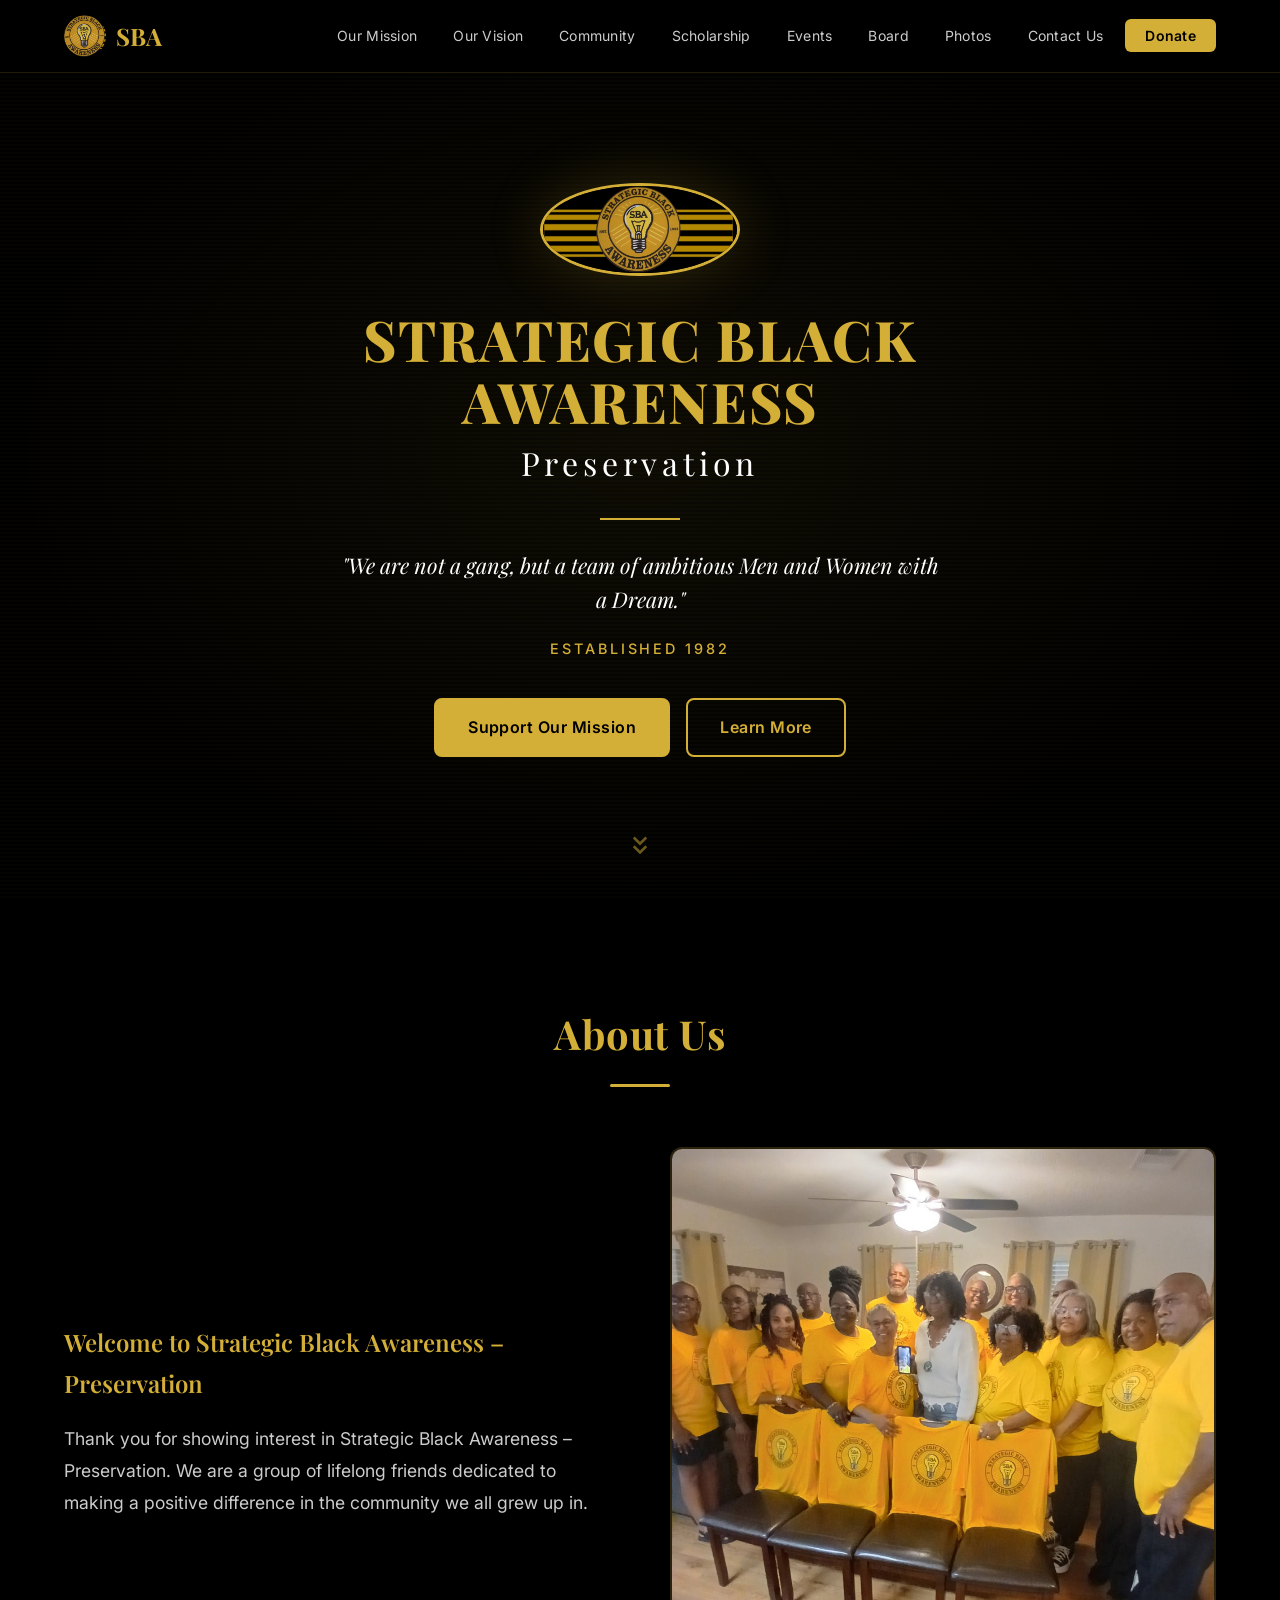
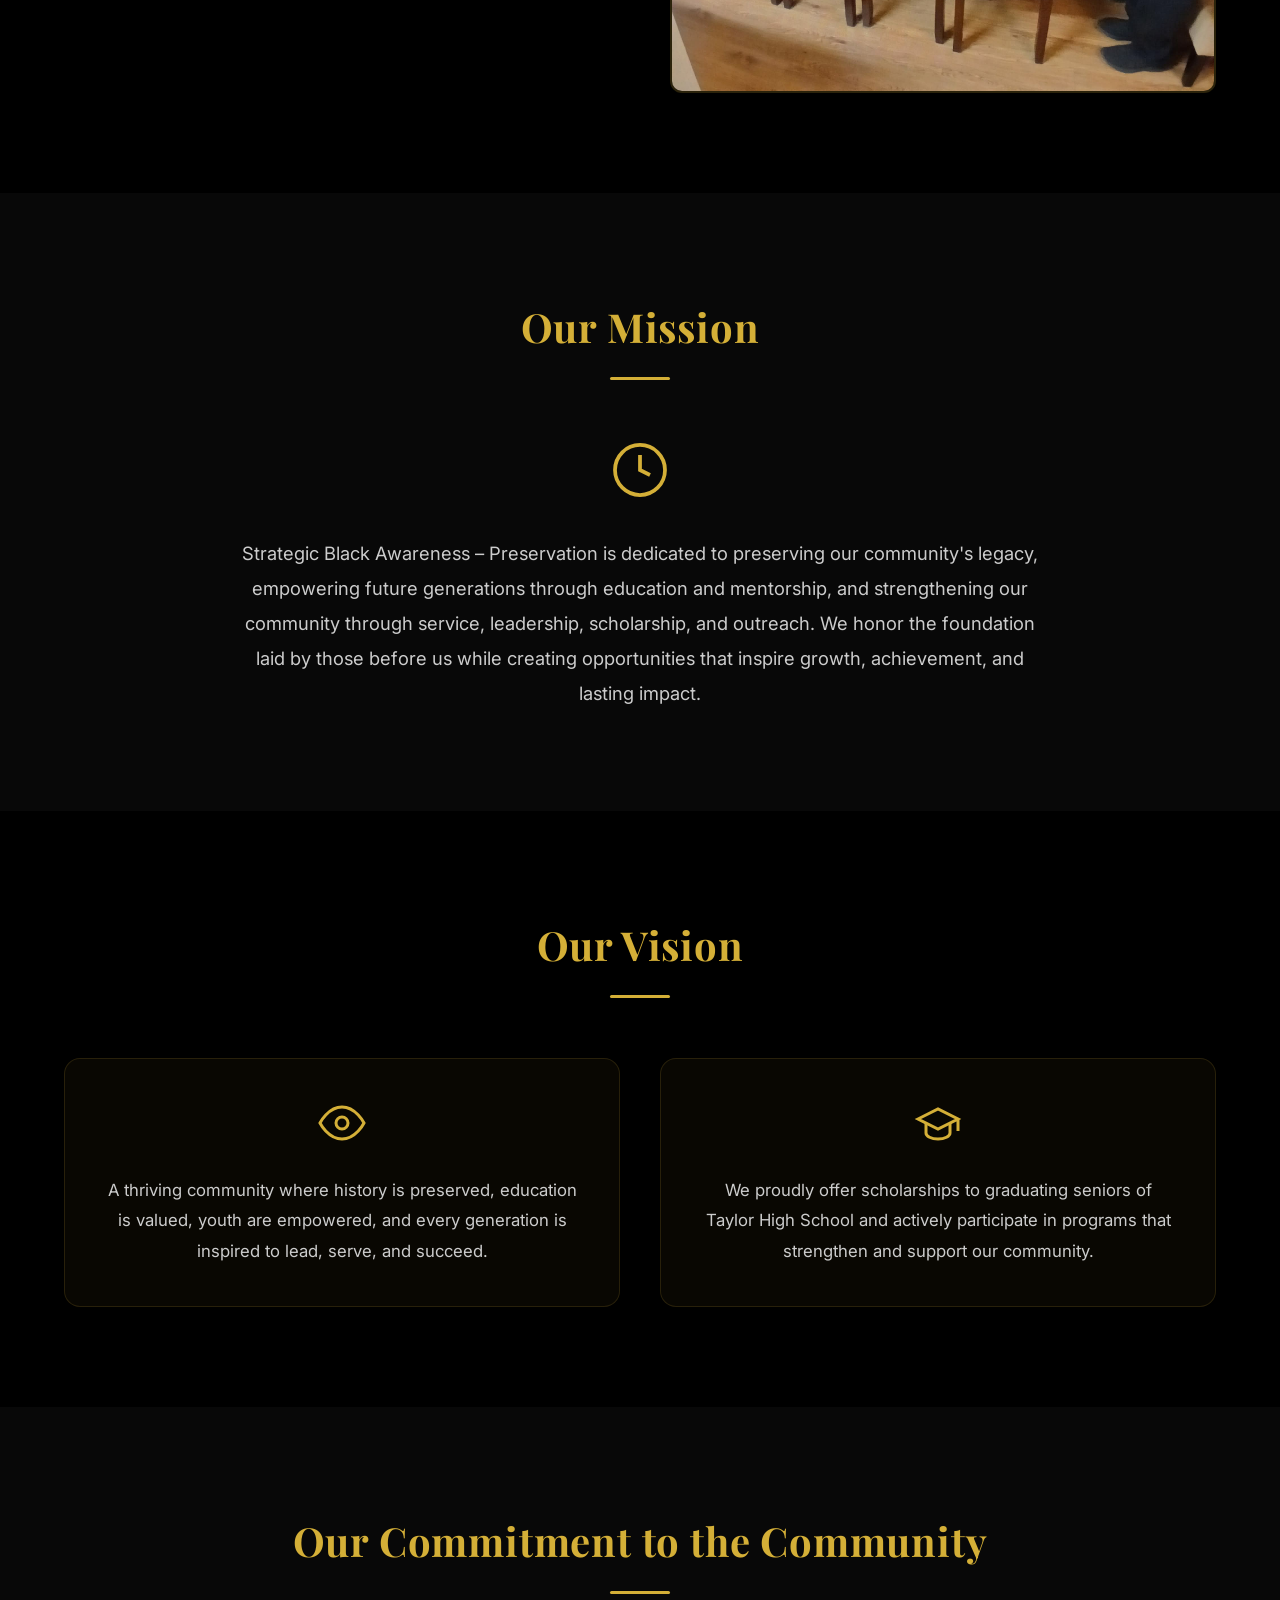
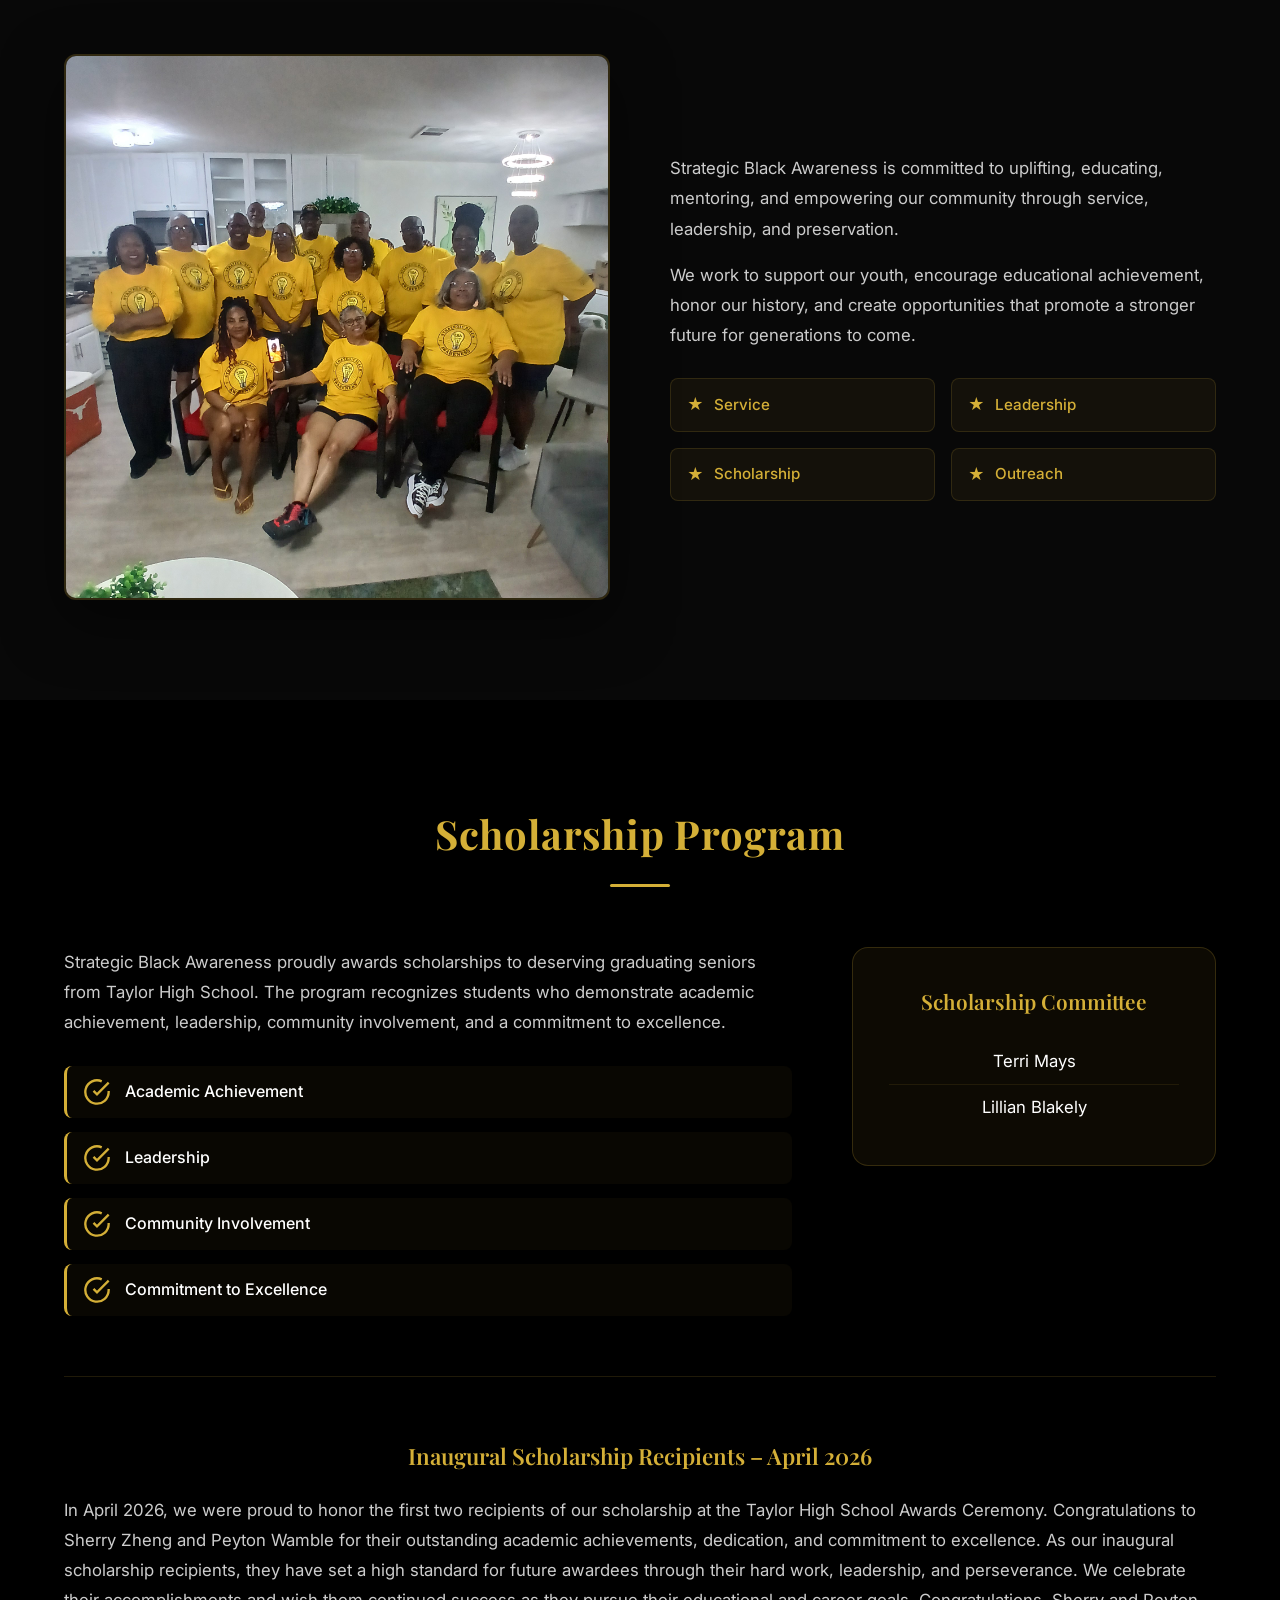
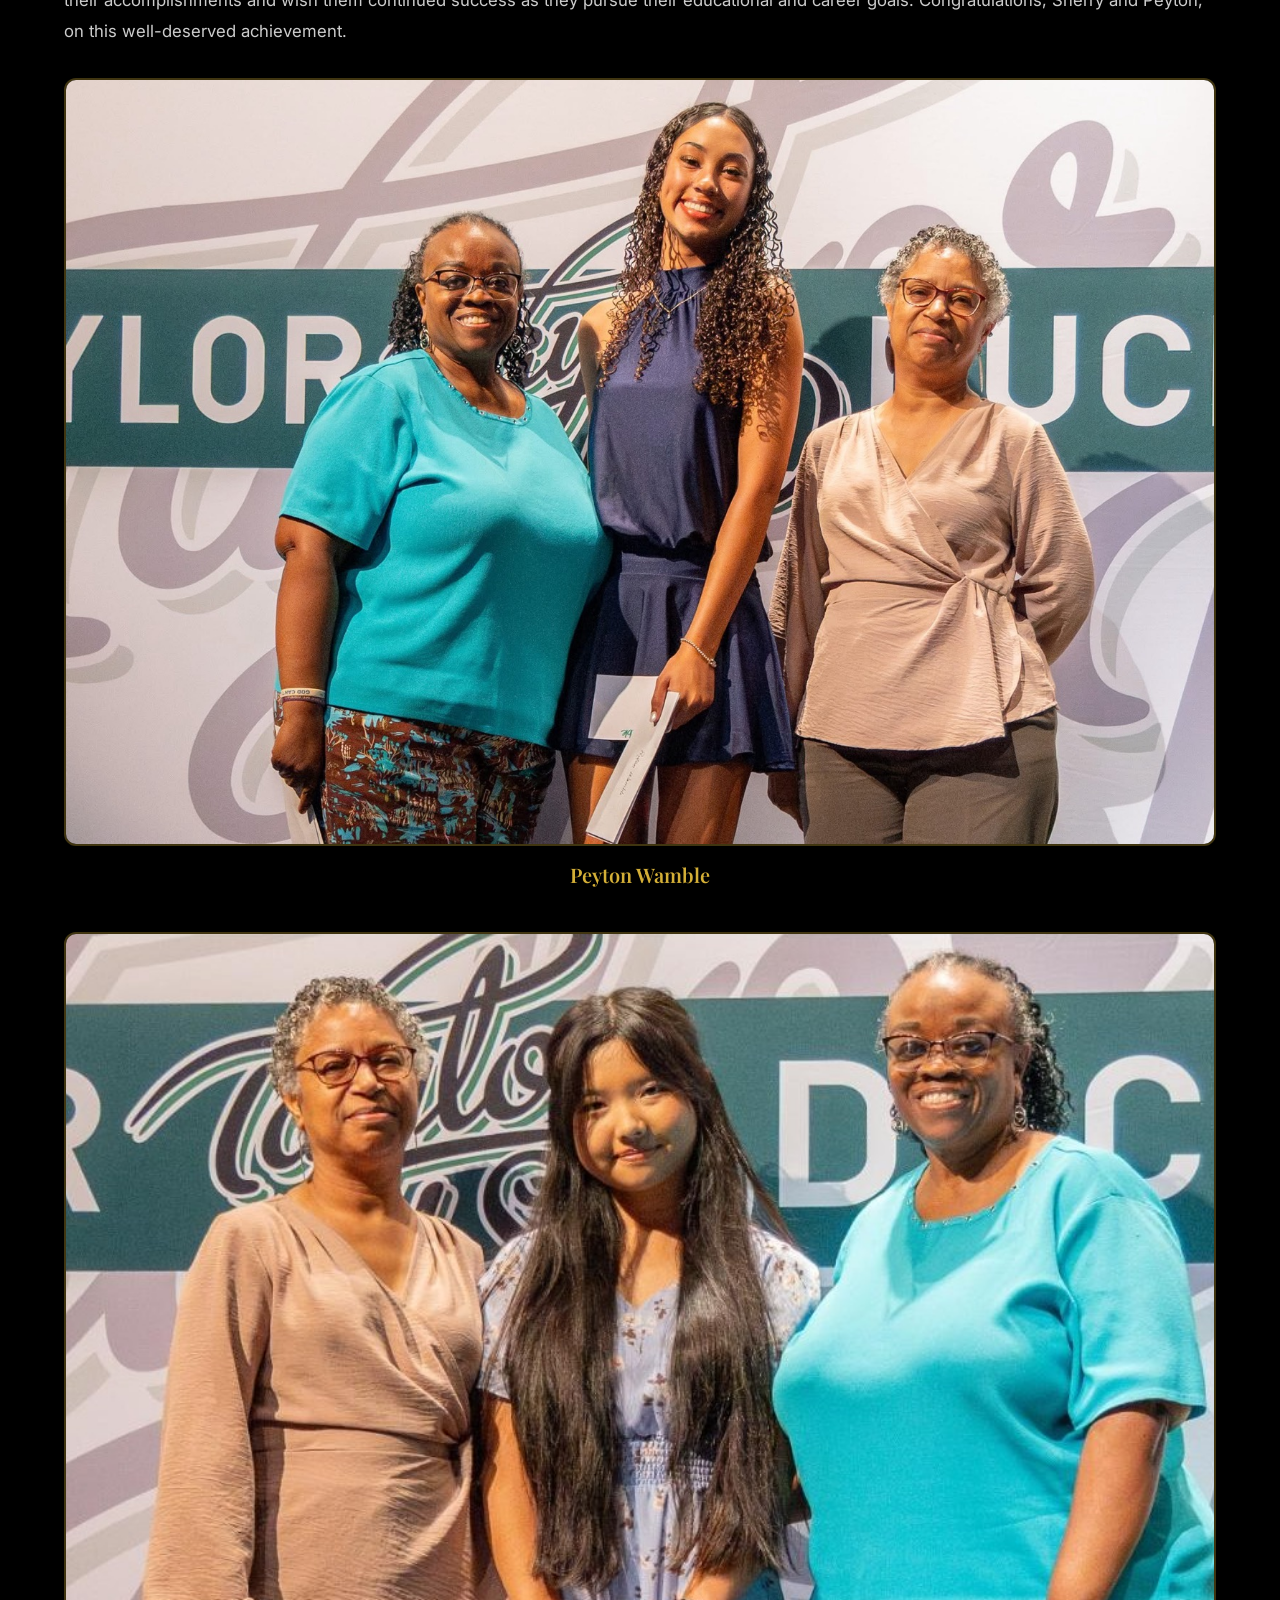
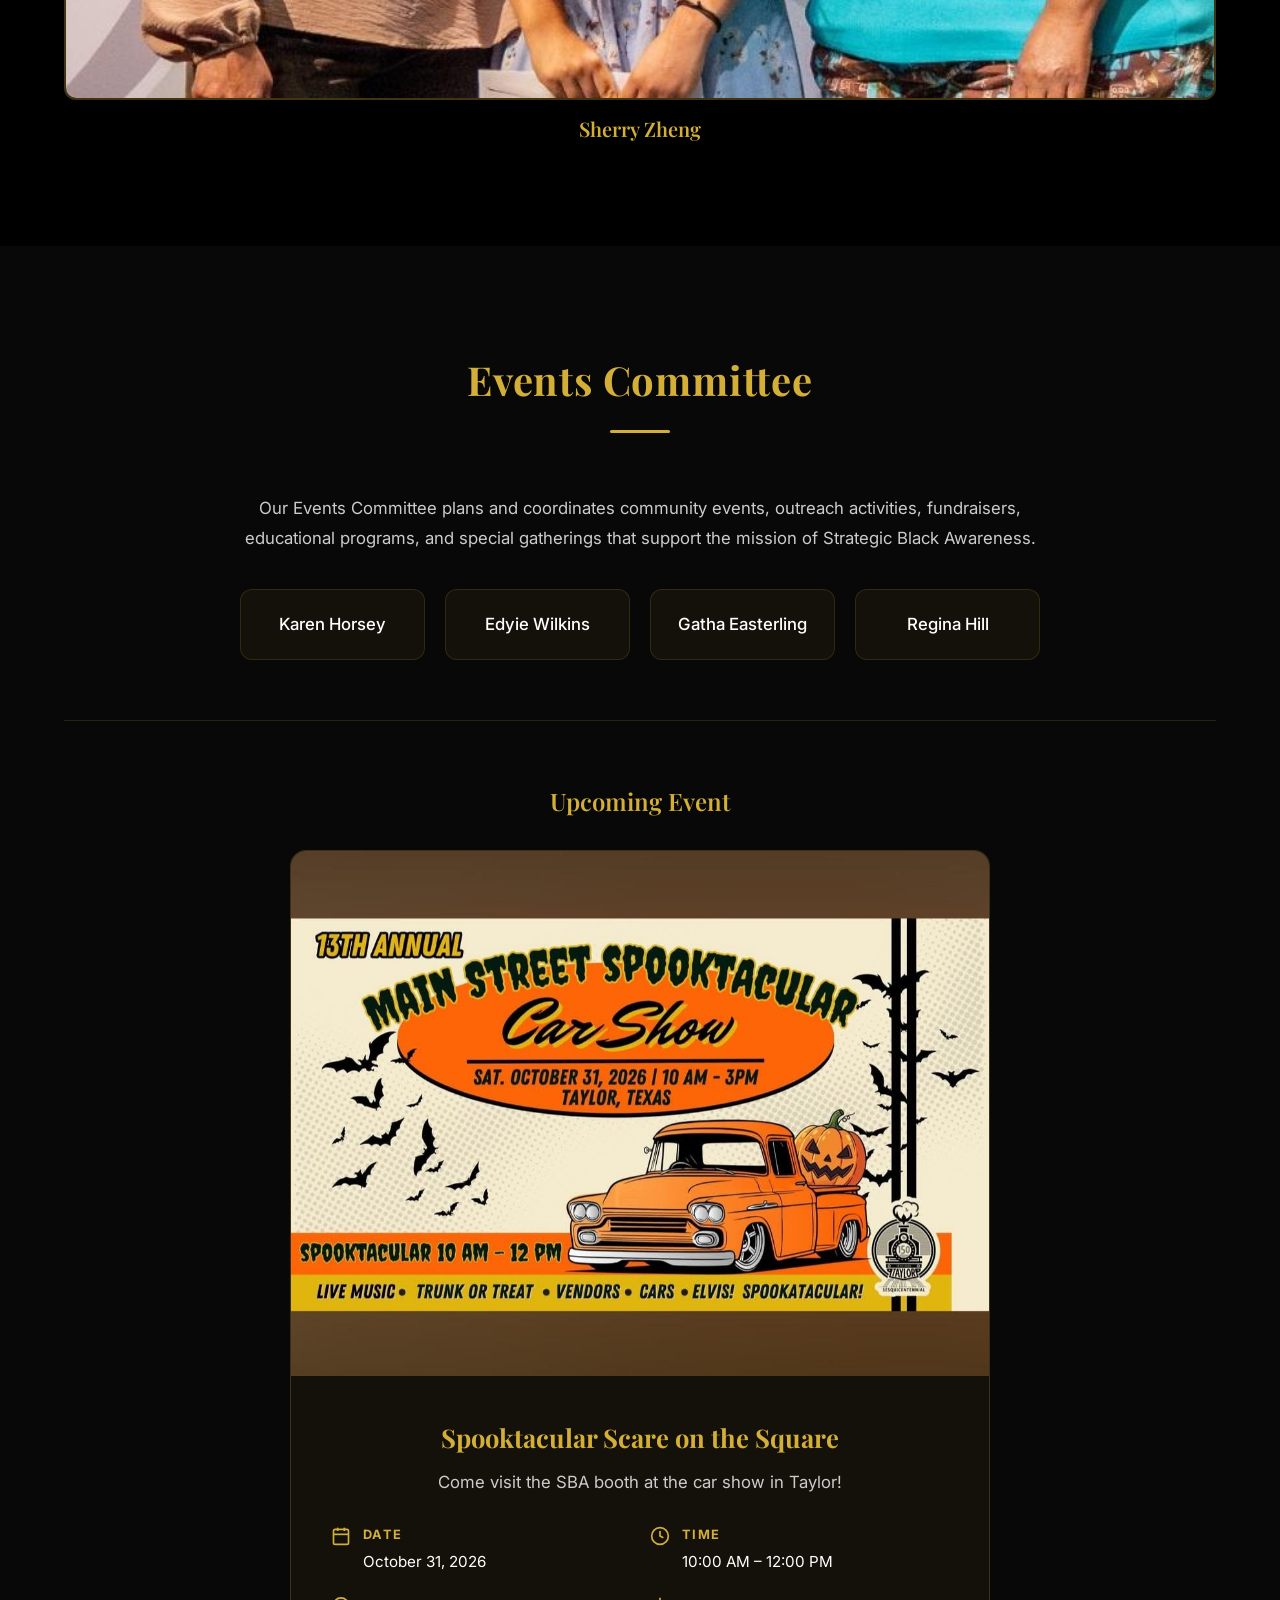
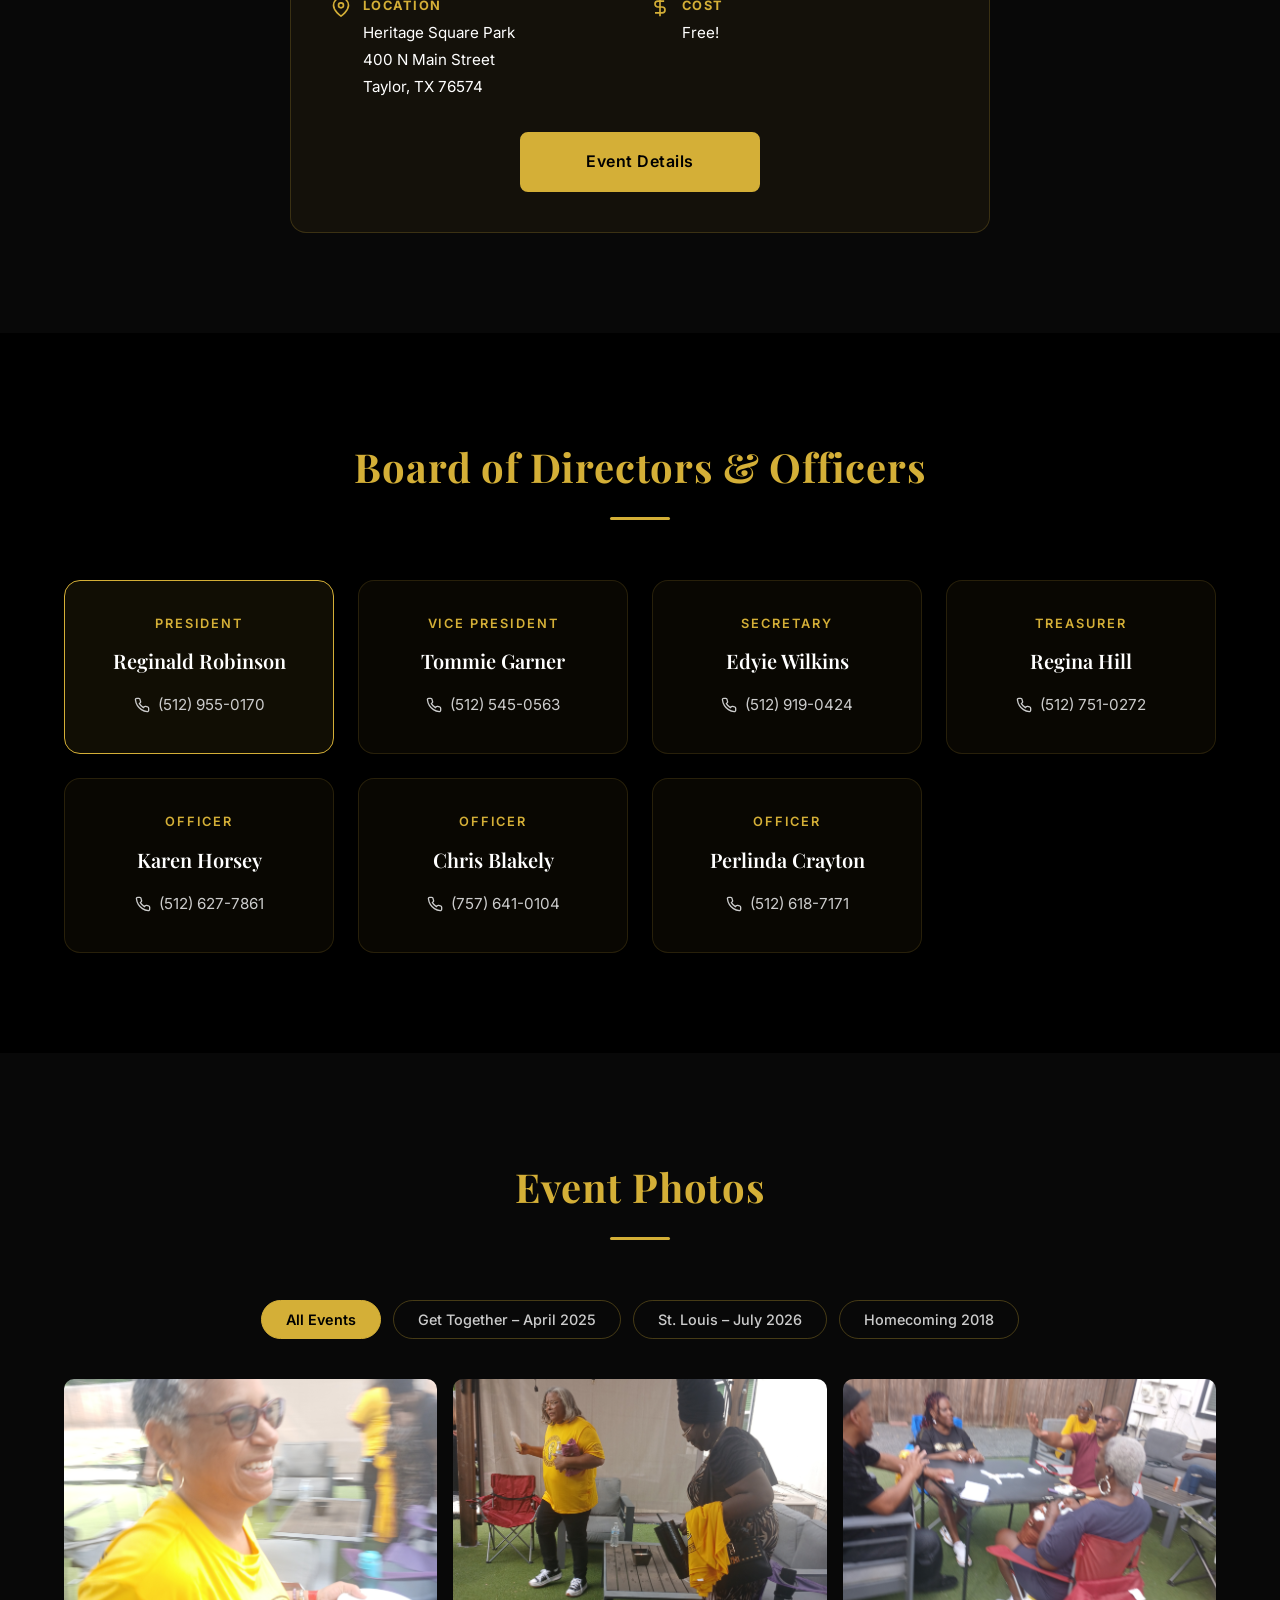
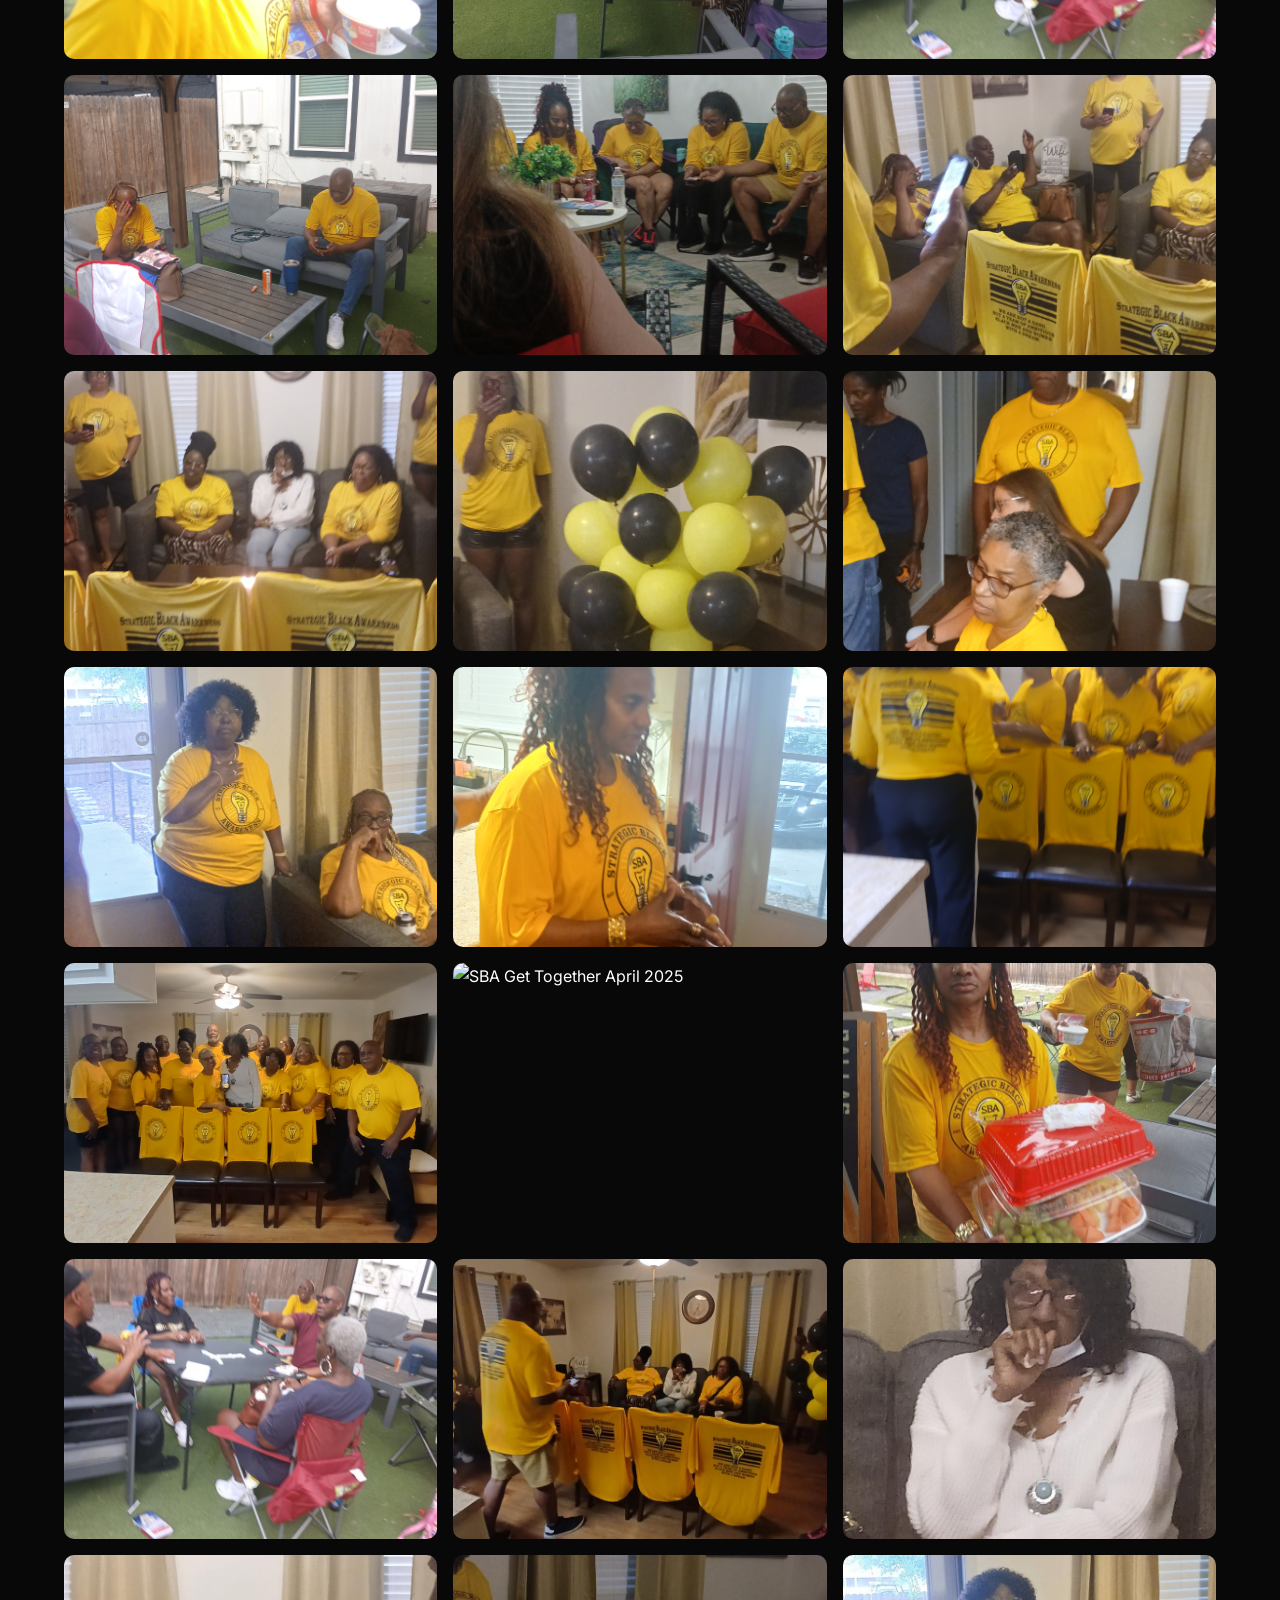
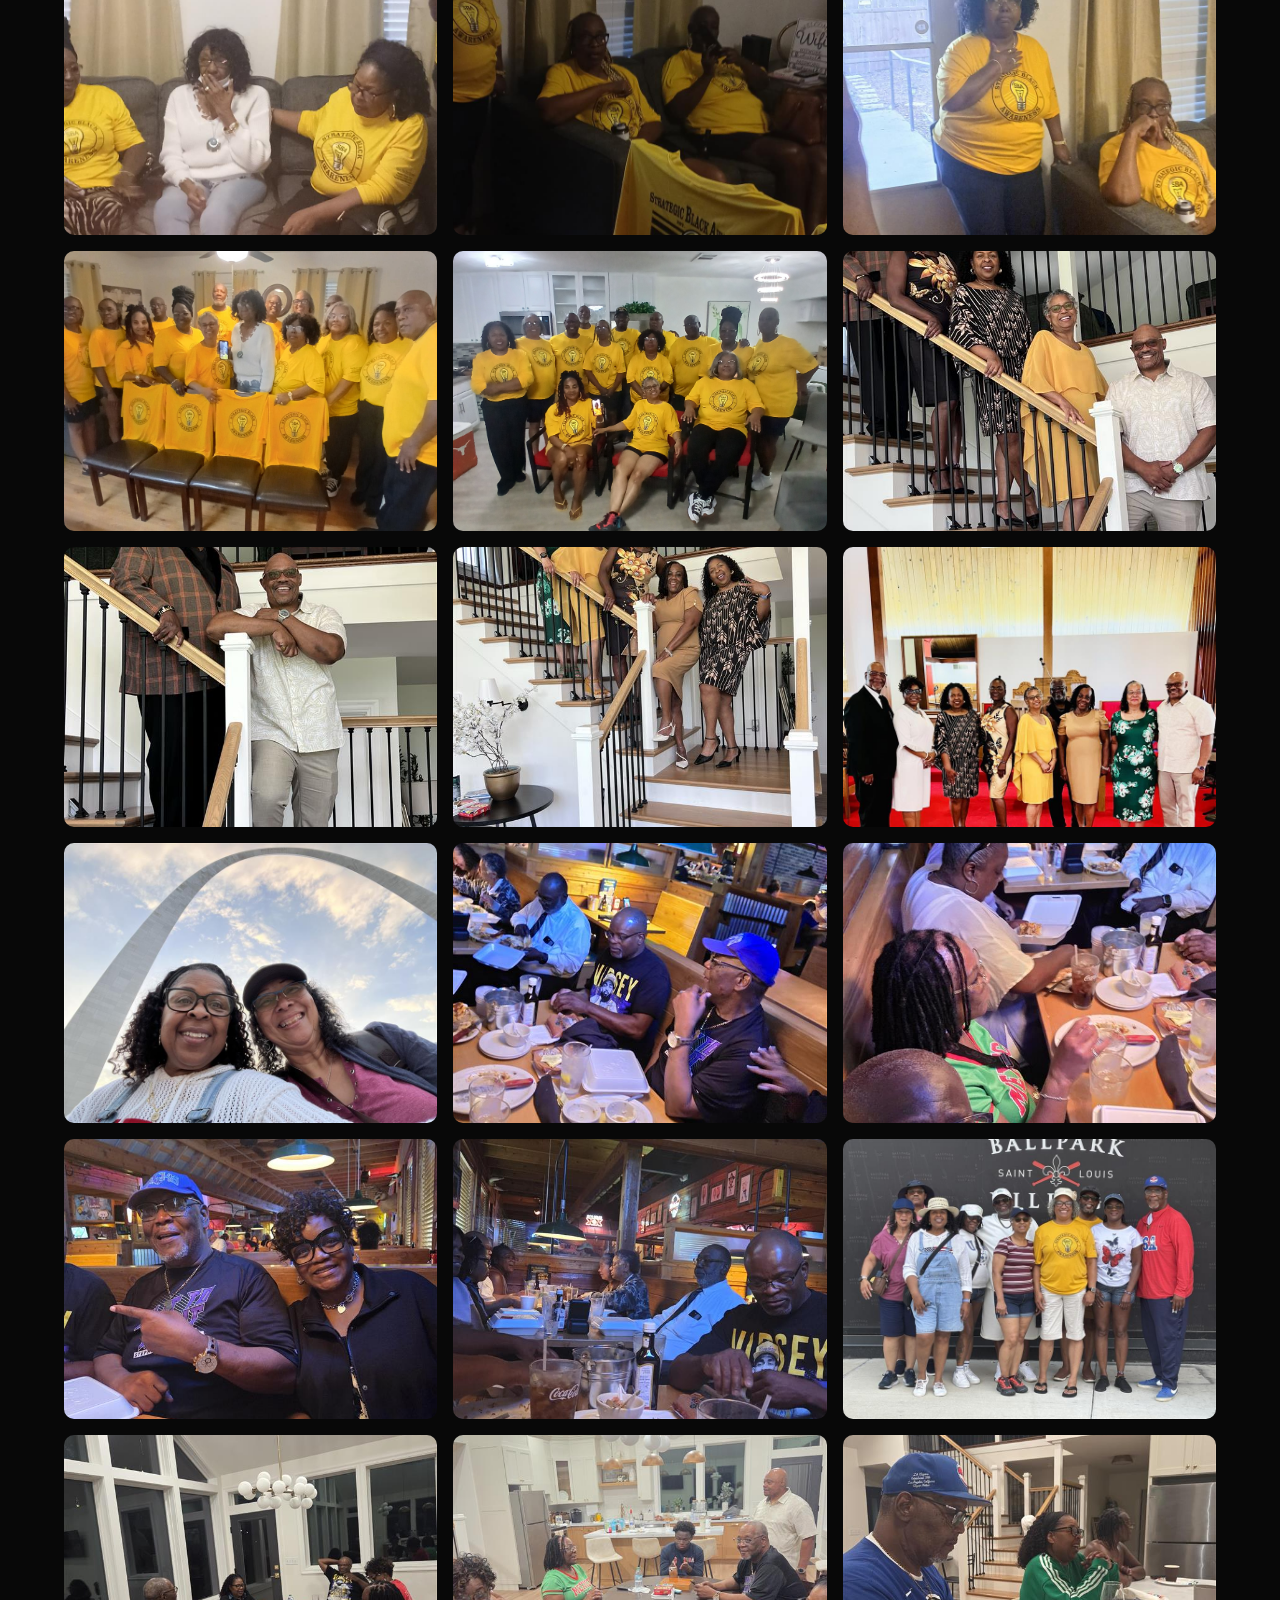
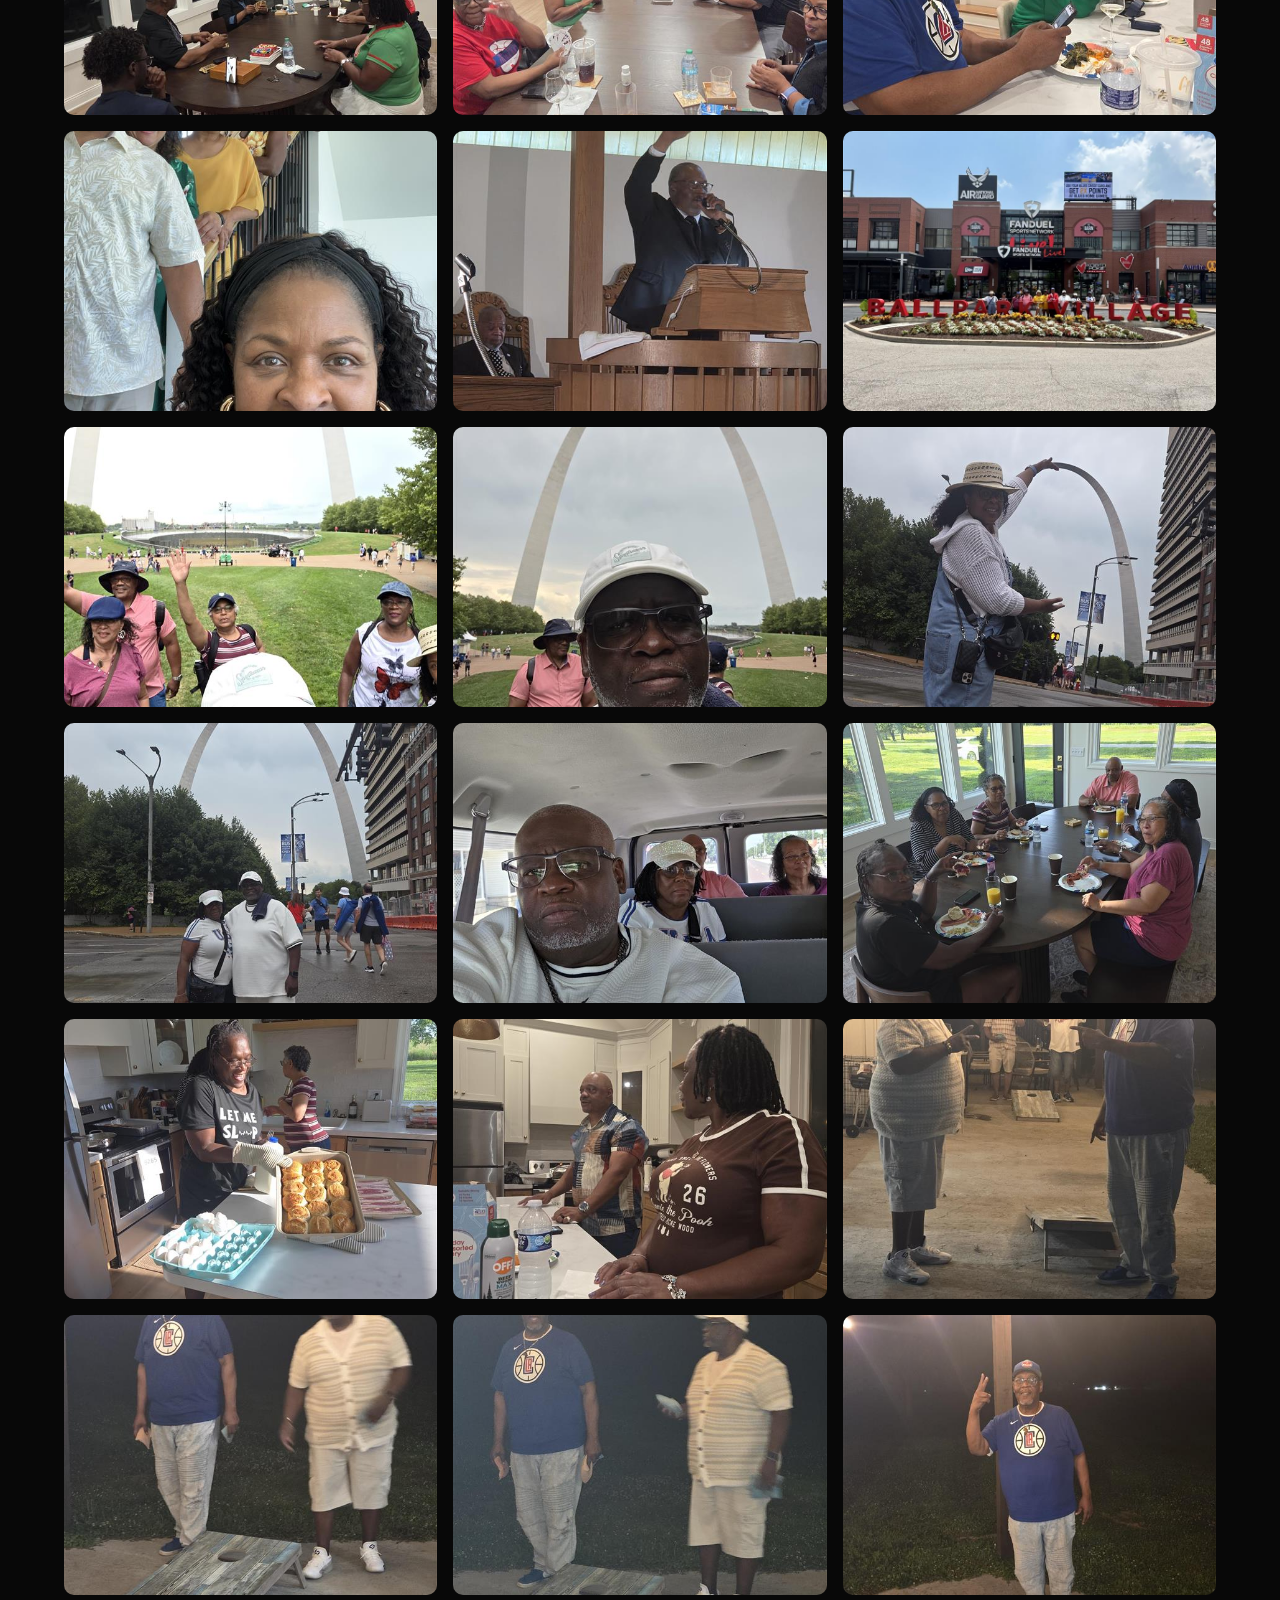
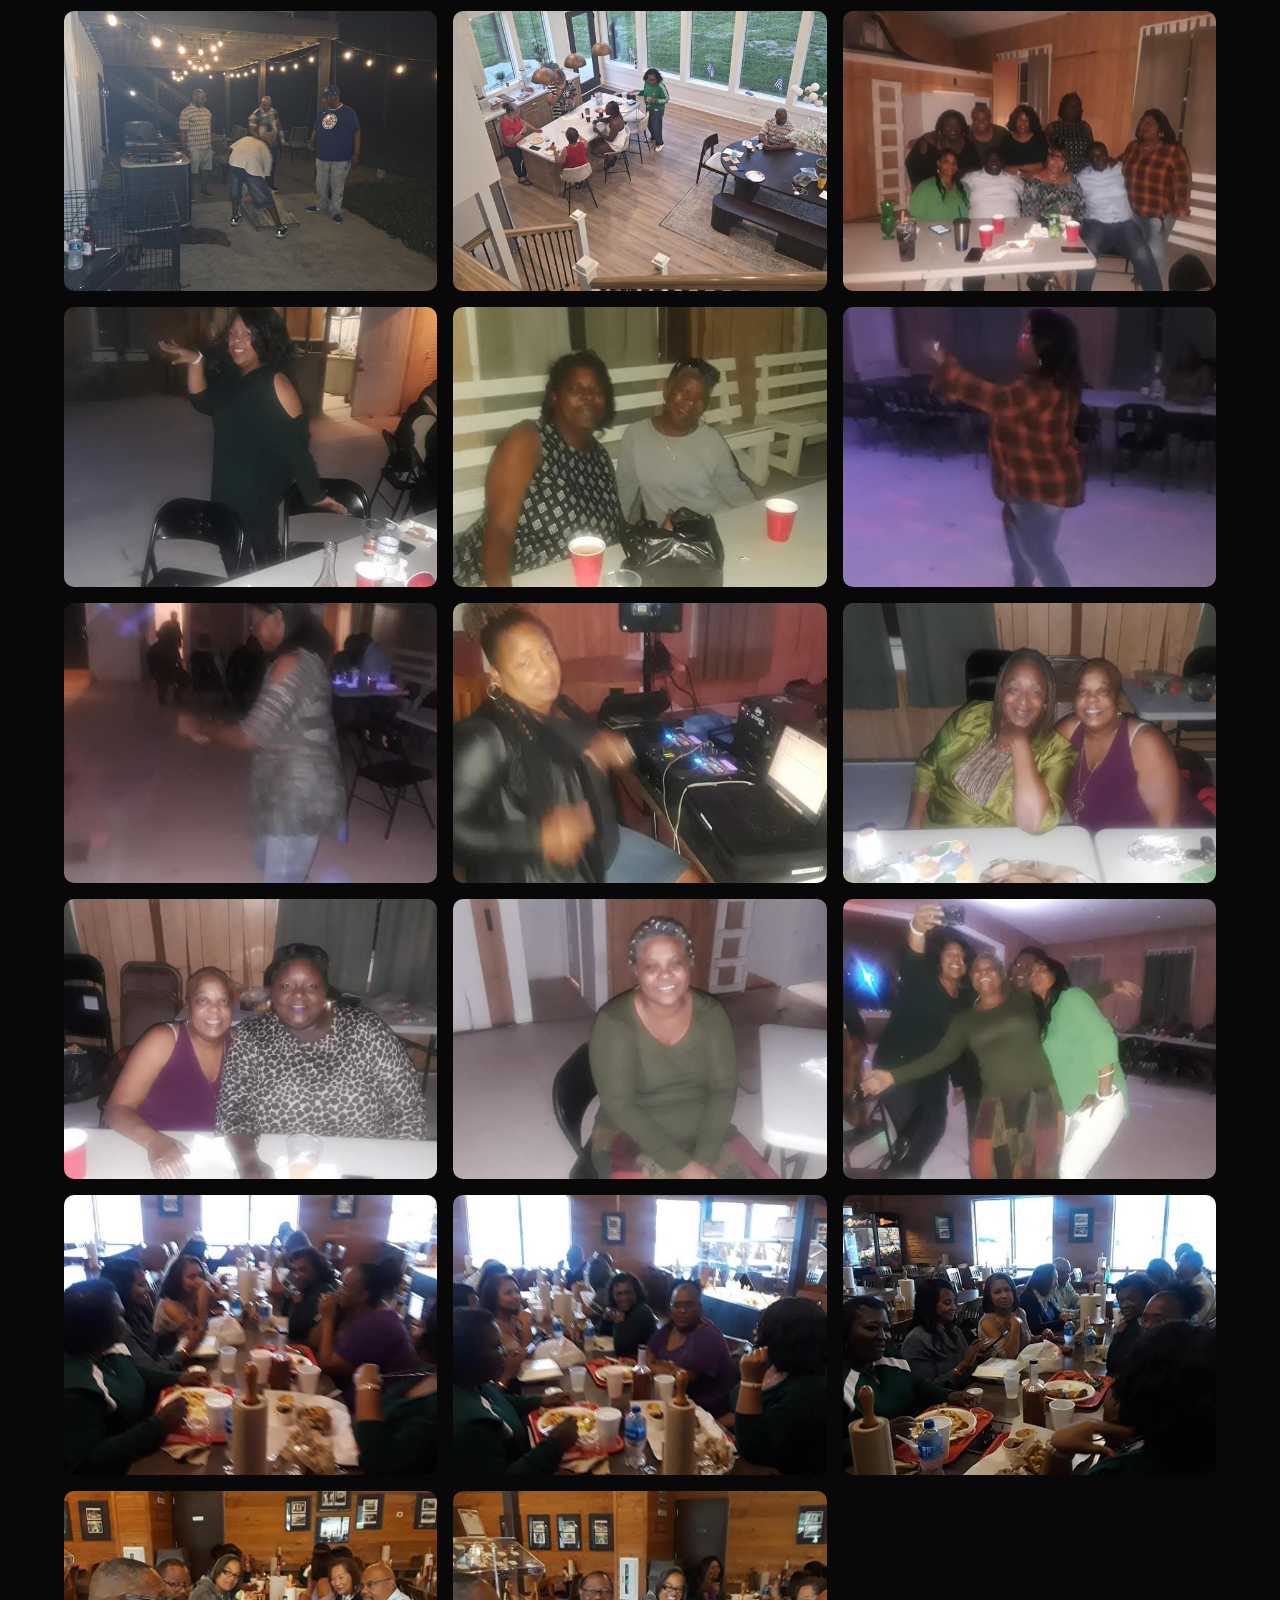
==== commit dbc1ffd3: "Add event flyer image to Spooktacular Scare on the Square card Co-Authored-By: Claude Opus 4.6 <nore" ====
--- a/index.html
+++ b/index.html
@@ -246,6 +246,7 @@
       <div class="upcoming-event">
         <h3>Upcoming Event</h3>
         <div class="event-card">
+          <img src="Pics/6188.jpg" alt="13th Annual Main Street Spooktacular Car Show flyer" class="event-card-img">
           <div class="event-details">
             <h4>Spooktacular Scare on the Square</h4>
             <p class="event-tagline">Come visit the SBA booth at the car show in Taylor!</p>
--- a/css/style.css
+++ b/css/style.css
@@ -641,9 +641,19 @@
   background: rgba(212, 175, 55, 0.06);
   border: 1px solid rgba(212, 175, 55, 0.2);
   border-radius: 16px;
-  padding: 40px;
+  padding: 0;
   max-width: 700px;
   margin: 0 auto;
+  overflow: hidden;
+}
+
+.event-card-img {
+  width: 100%;
+  display: block;
+}
+
+.event-card .event-details {
+  padding: 40px;
 }
 
 .event-details h4 {
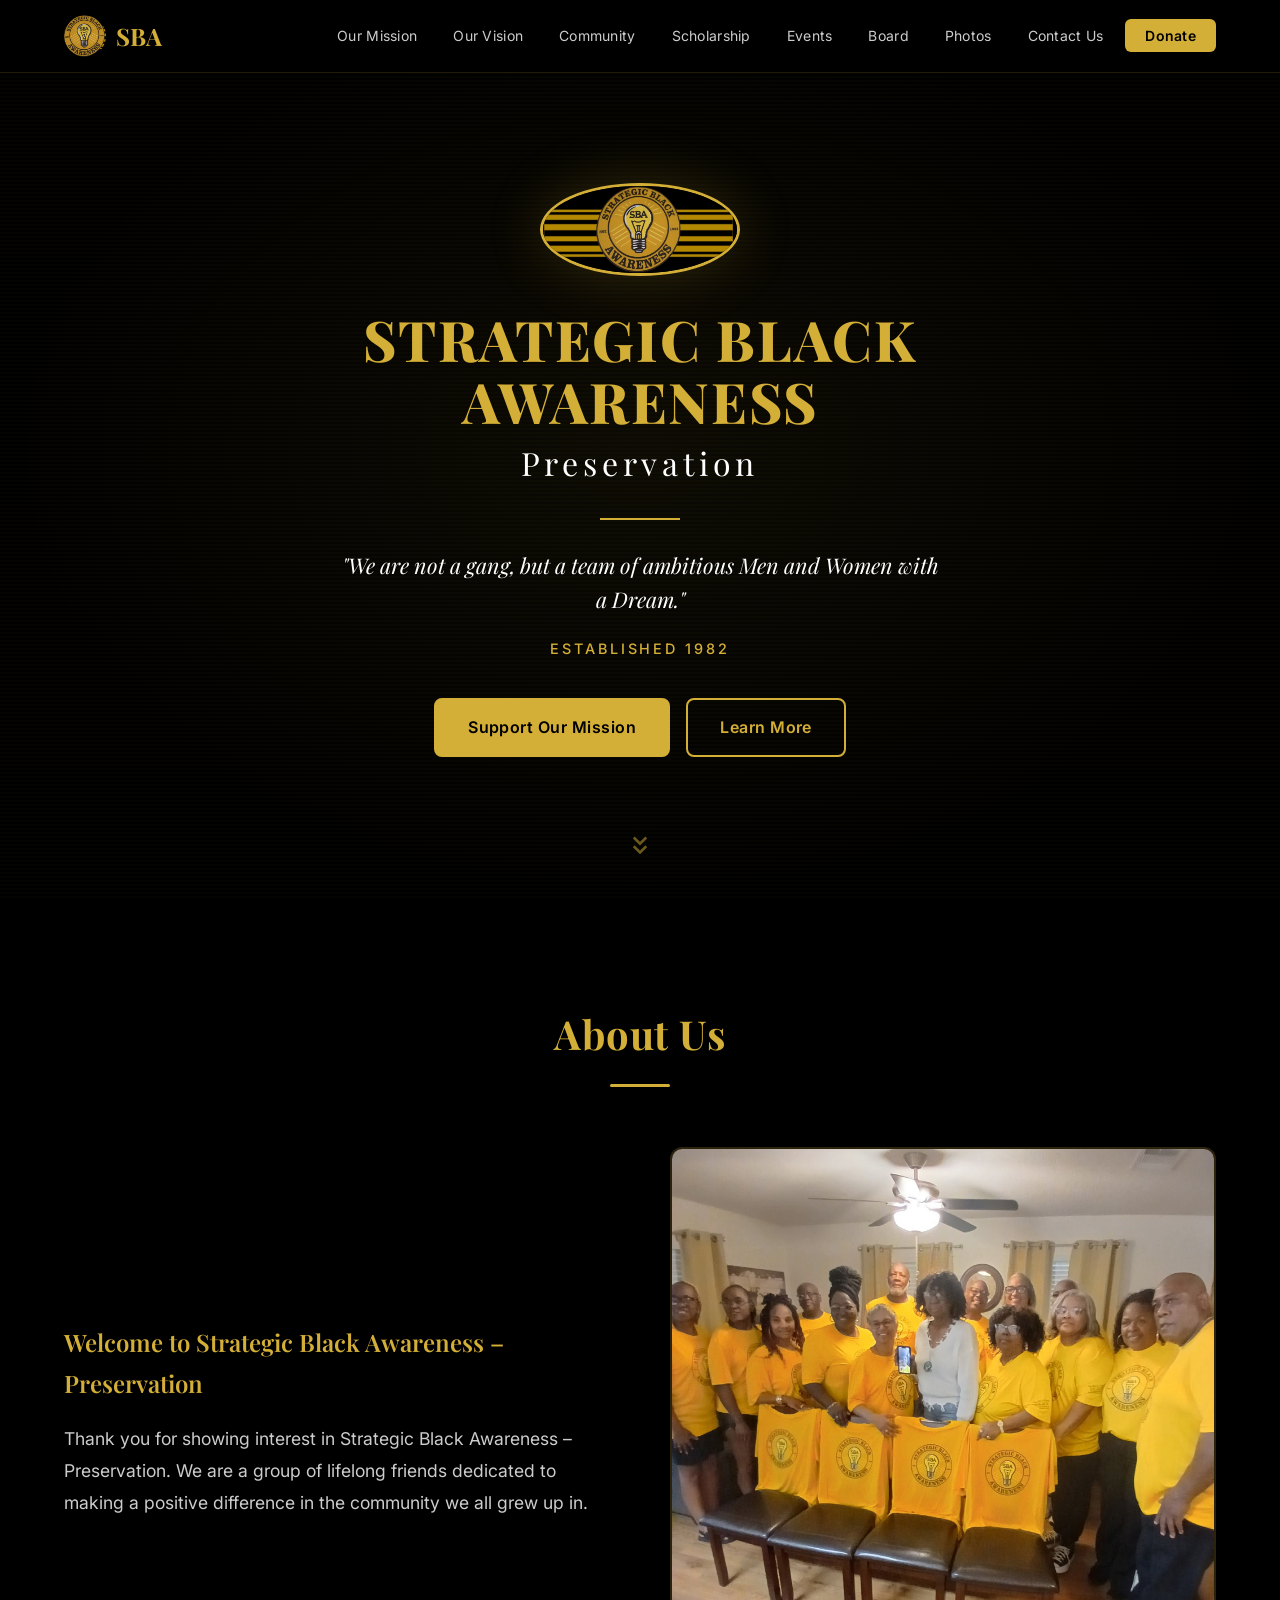
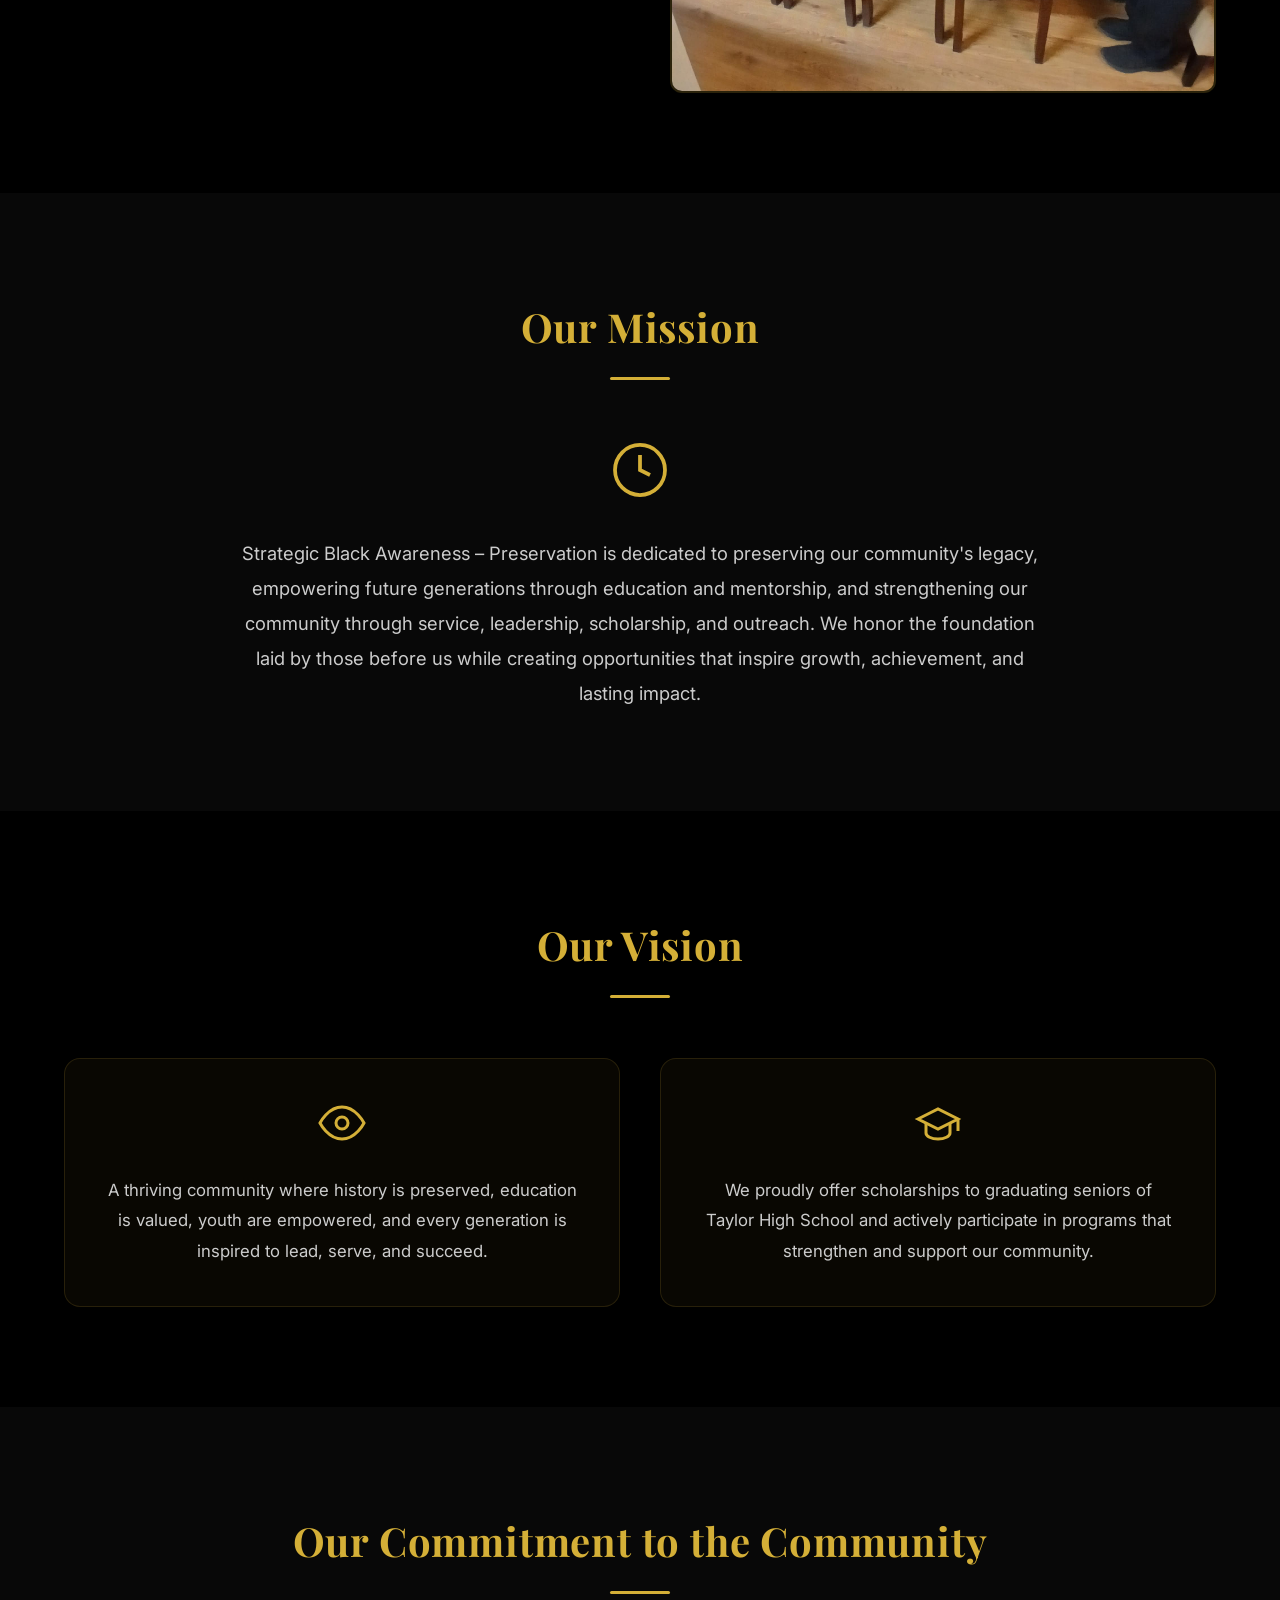
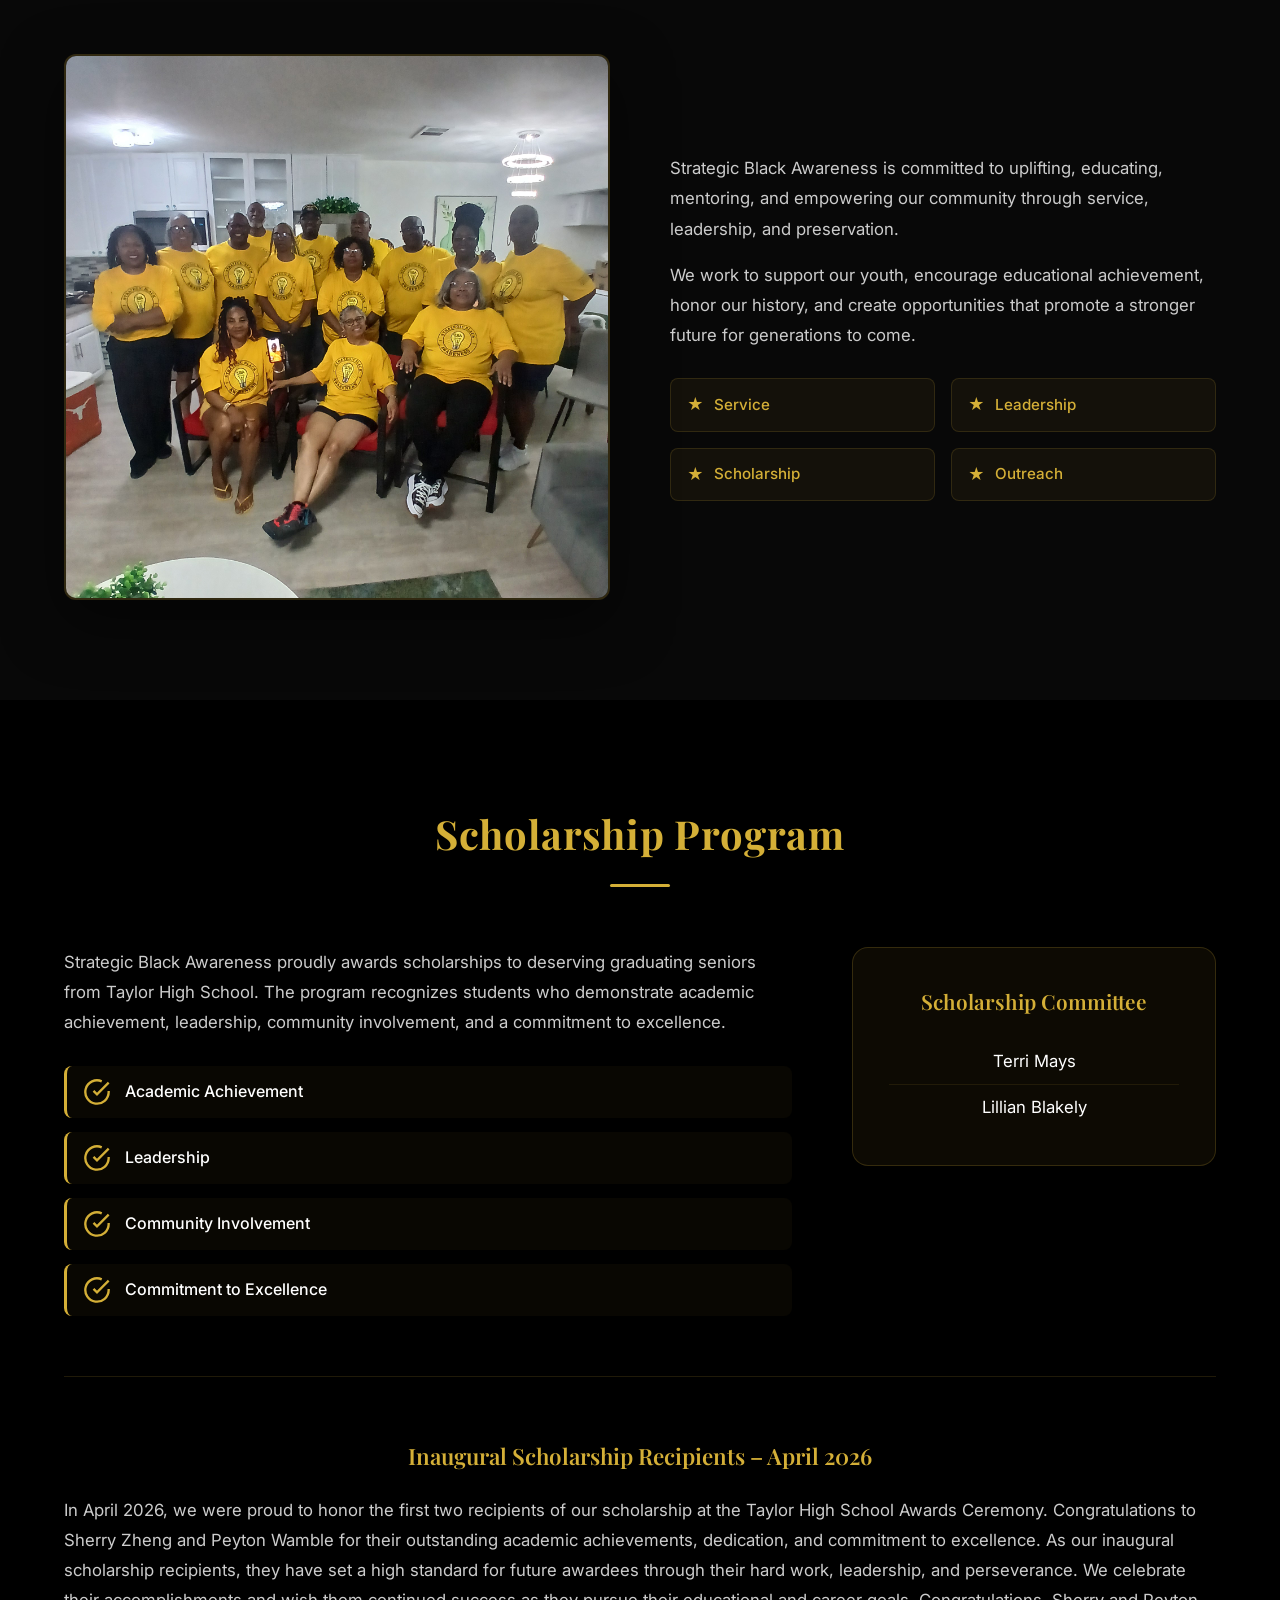
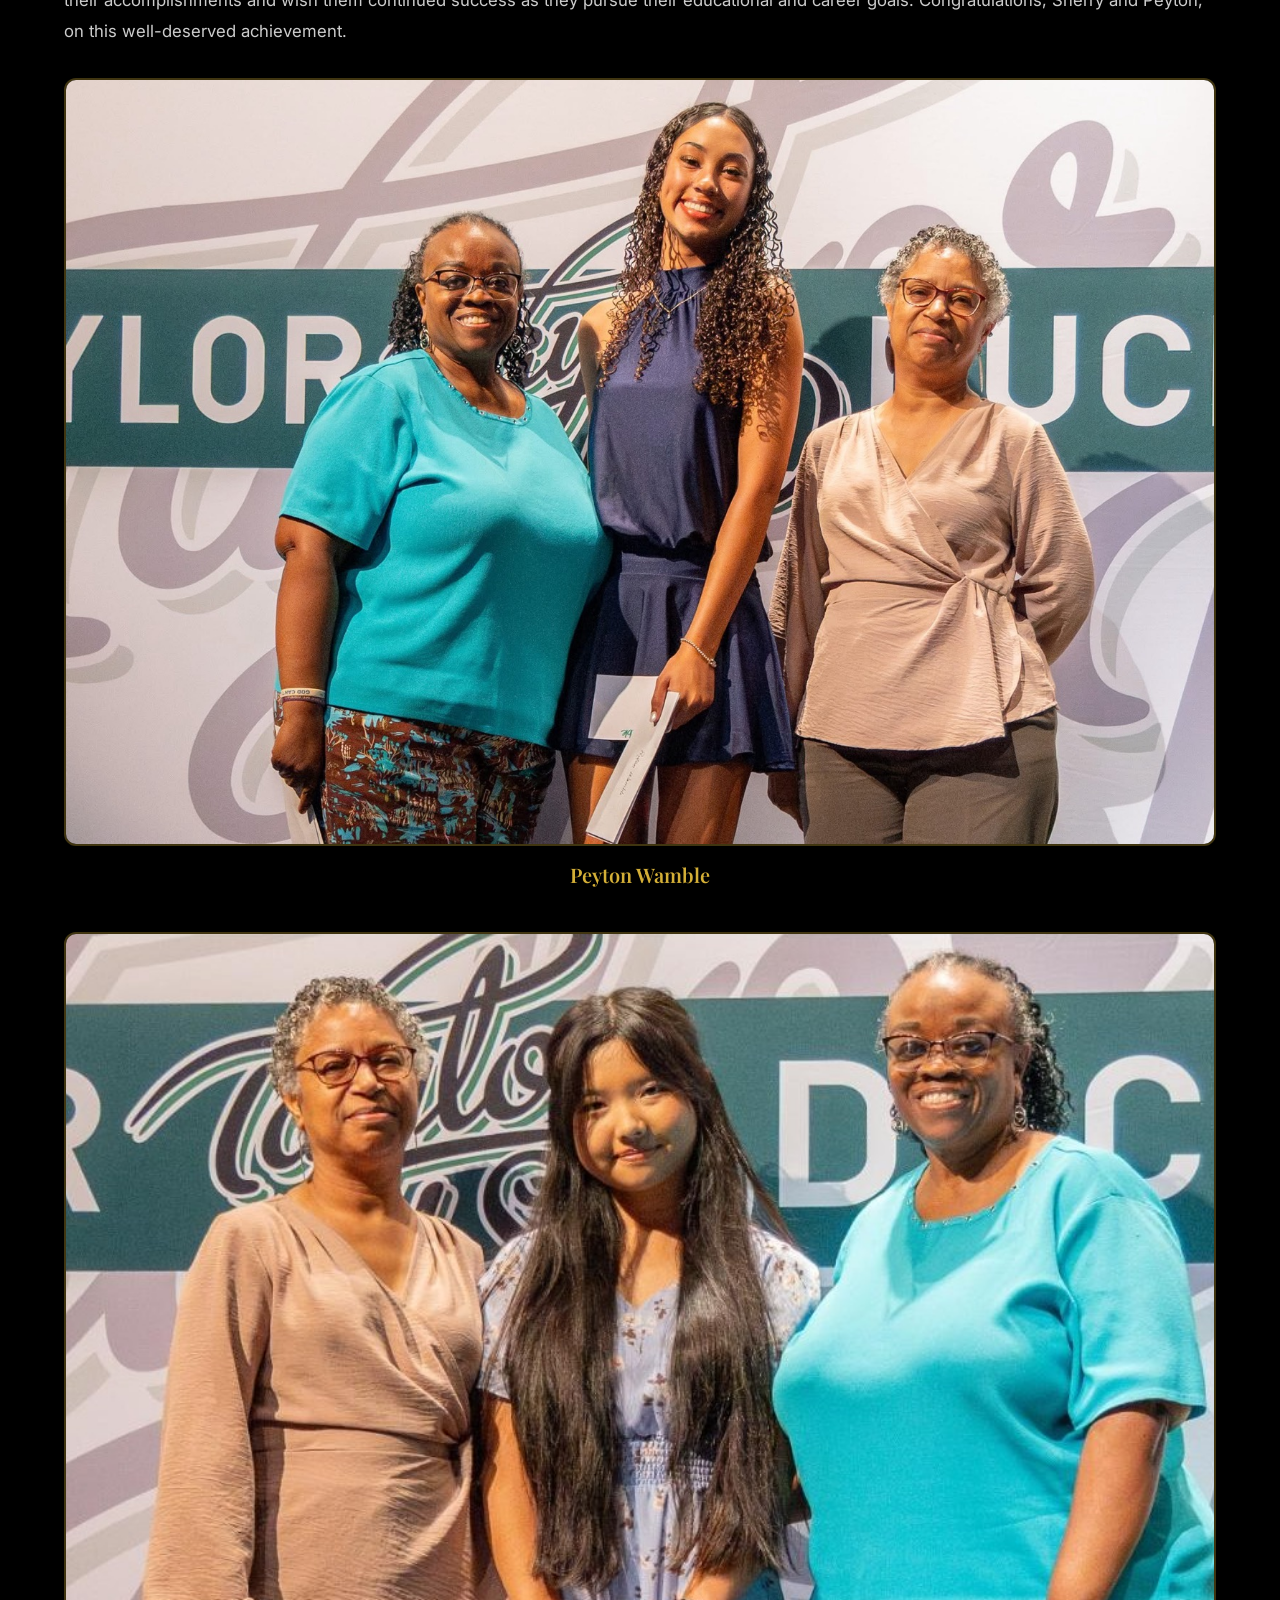
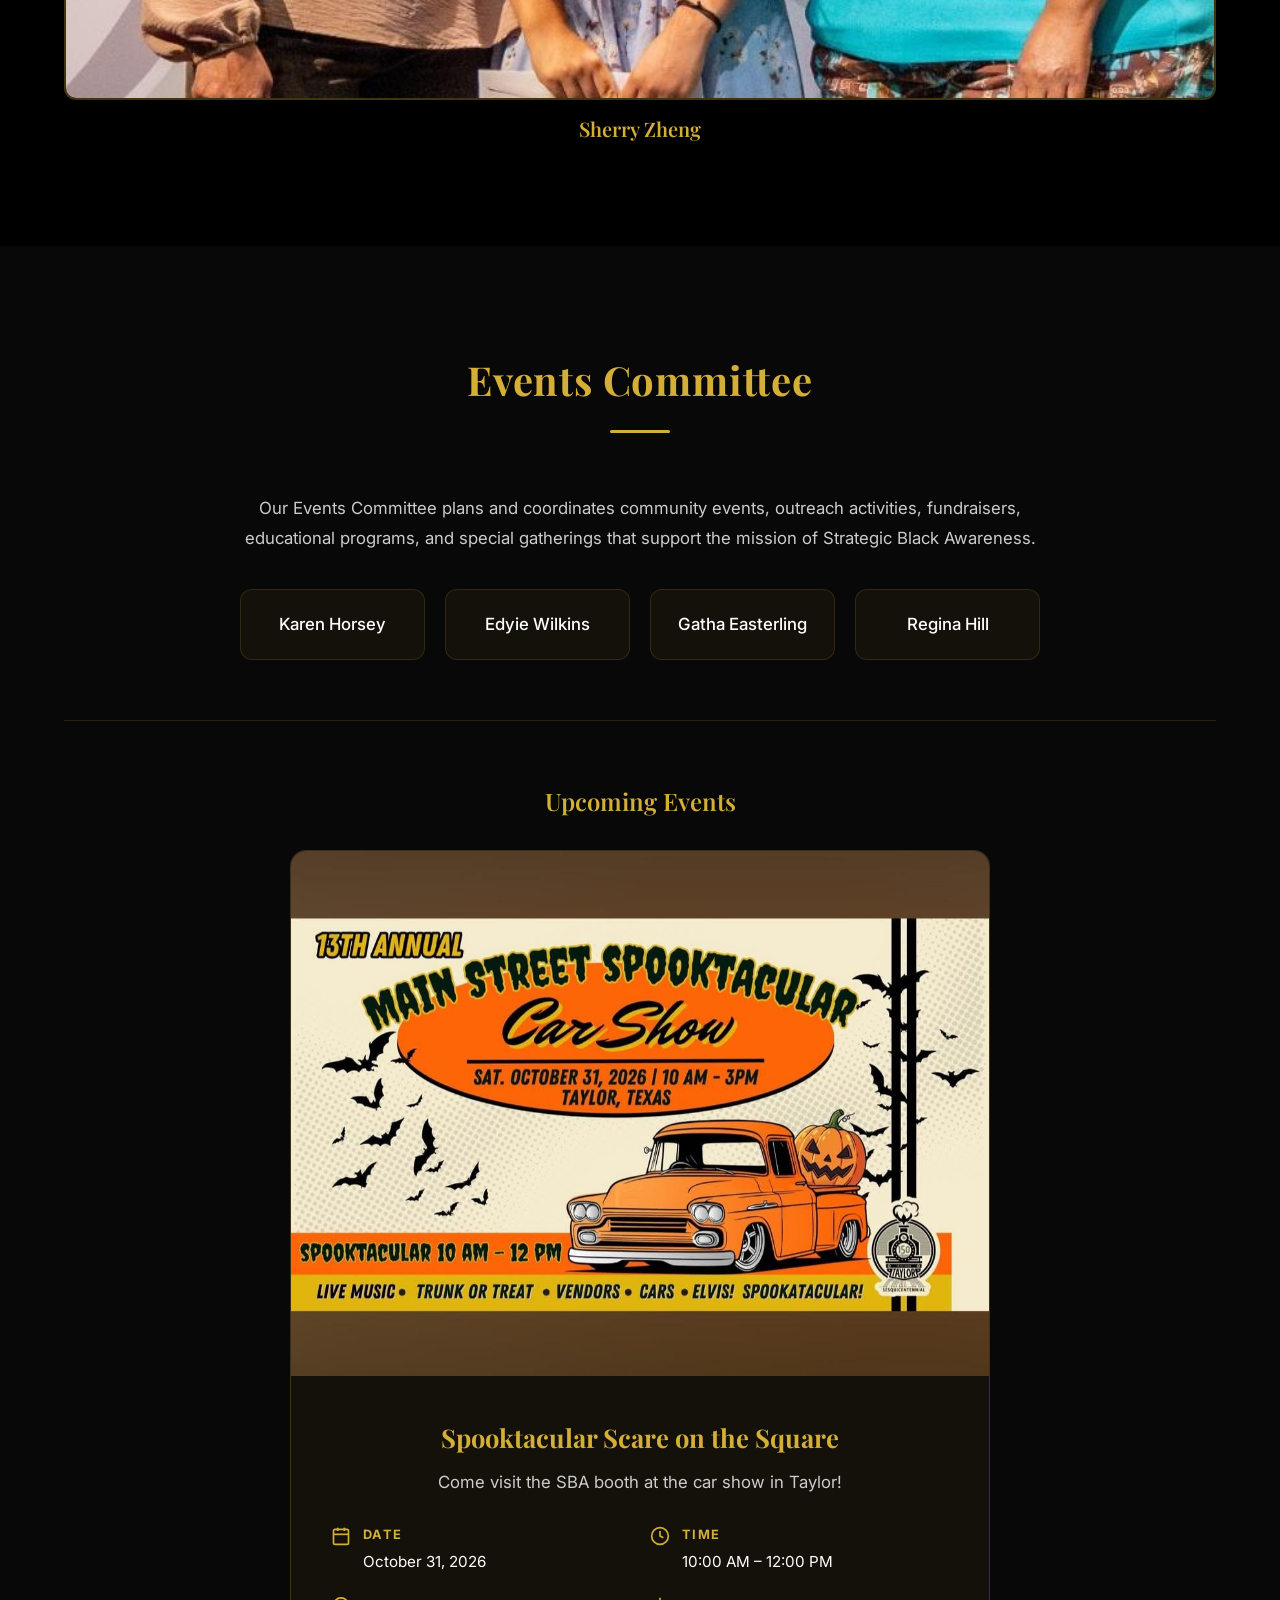
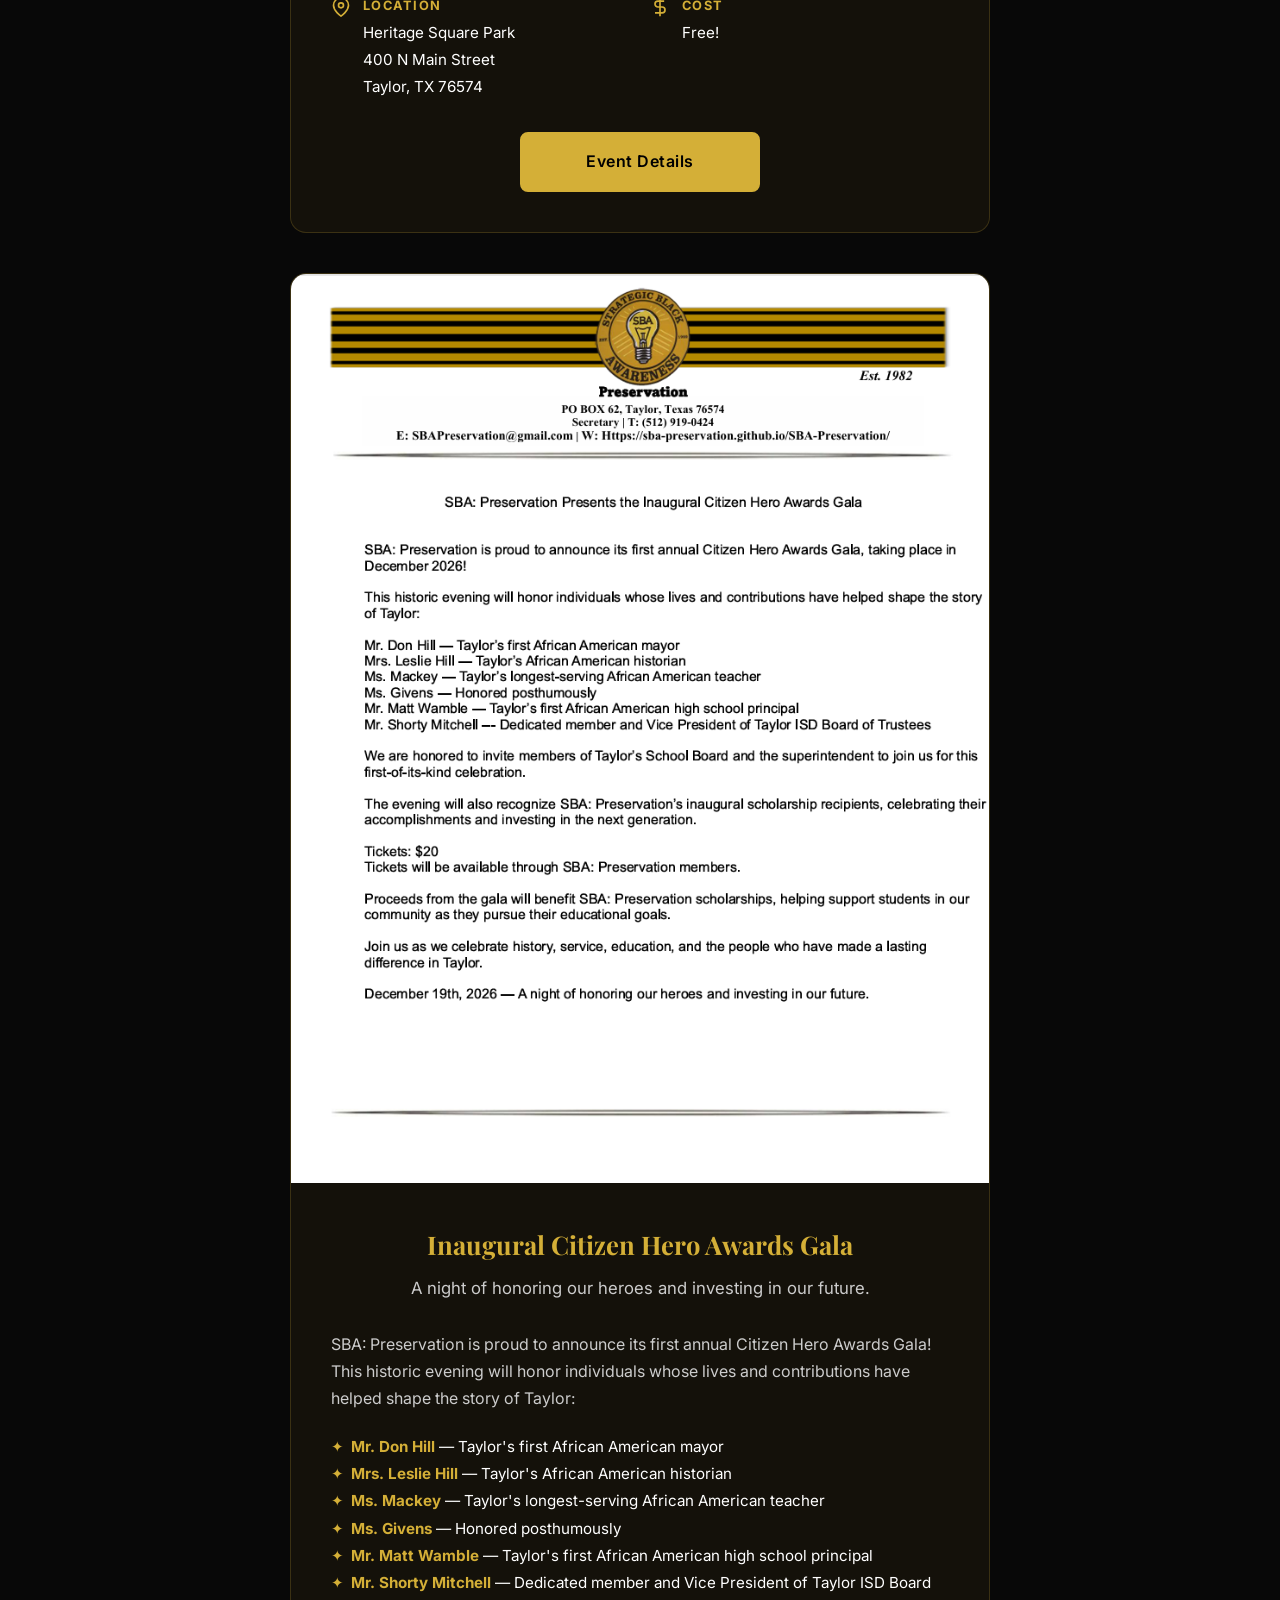
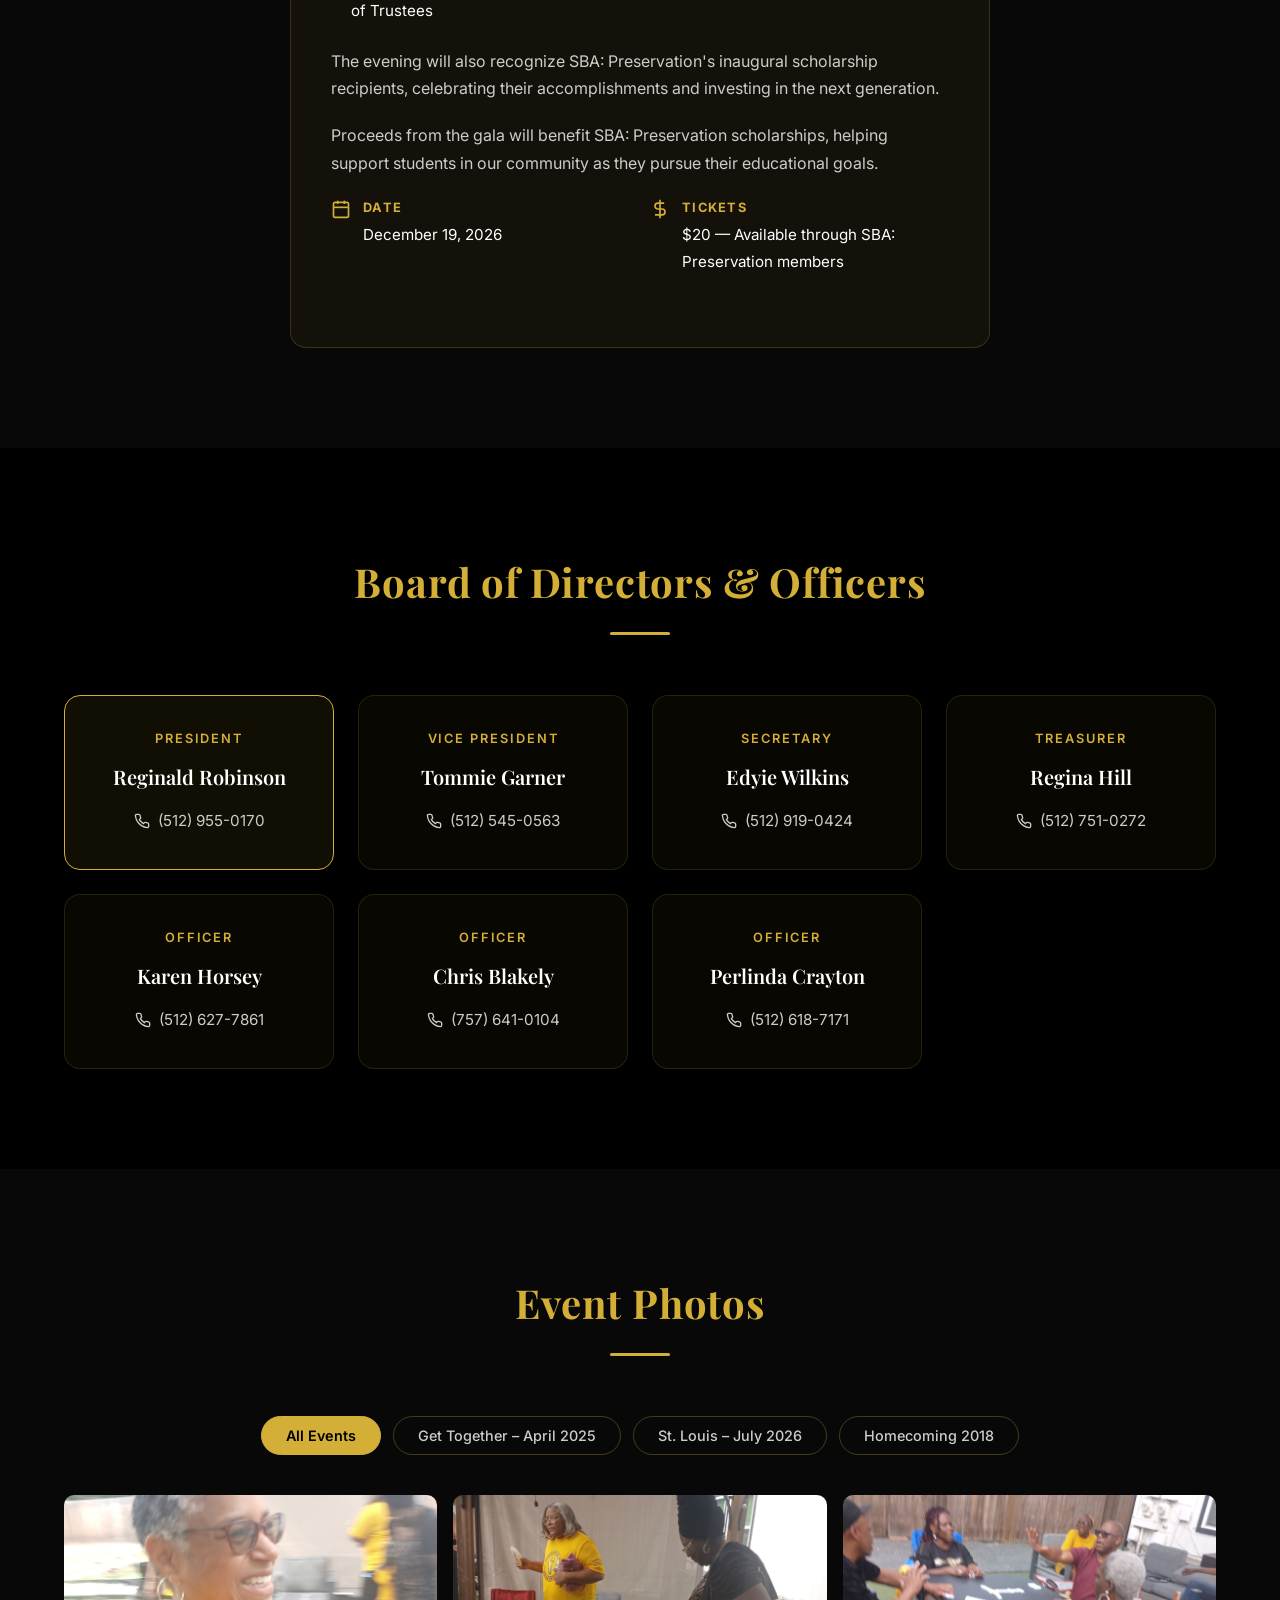
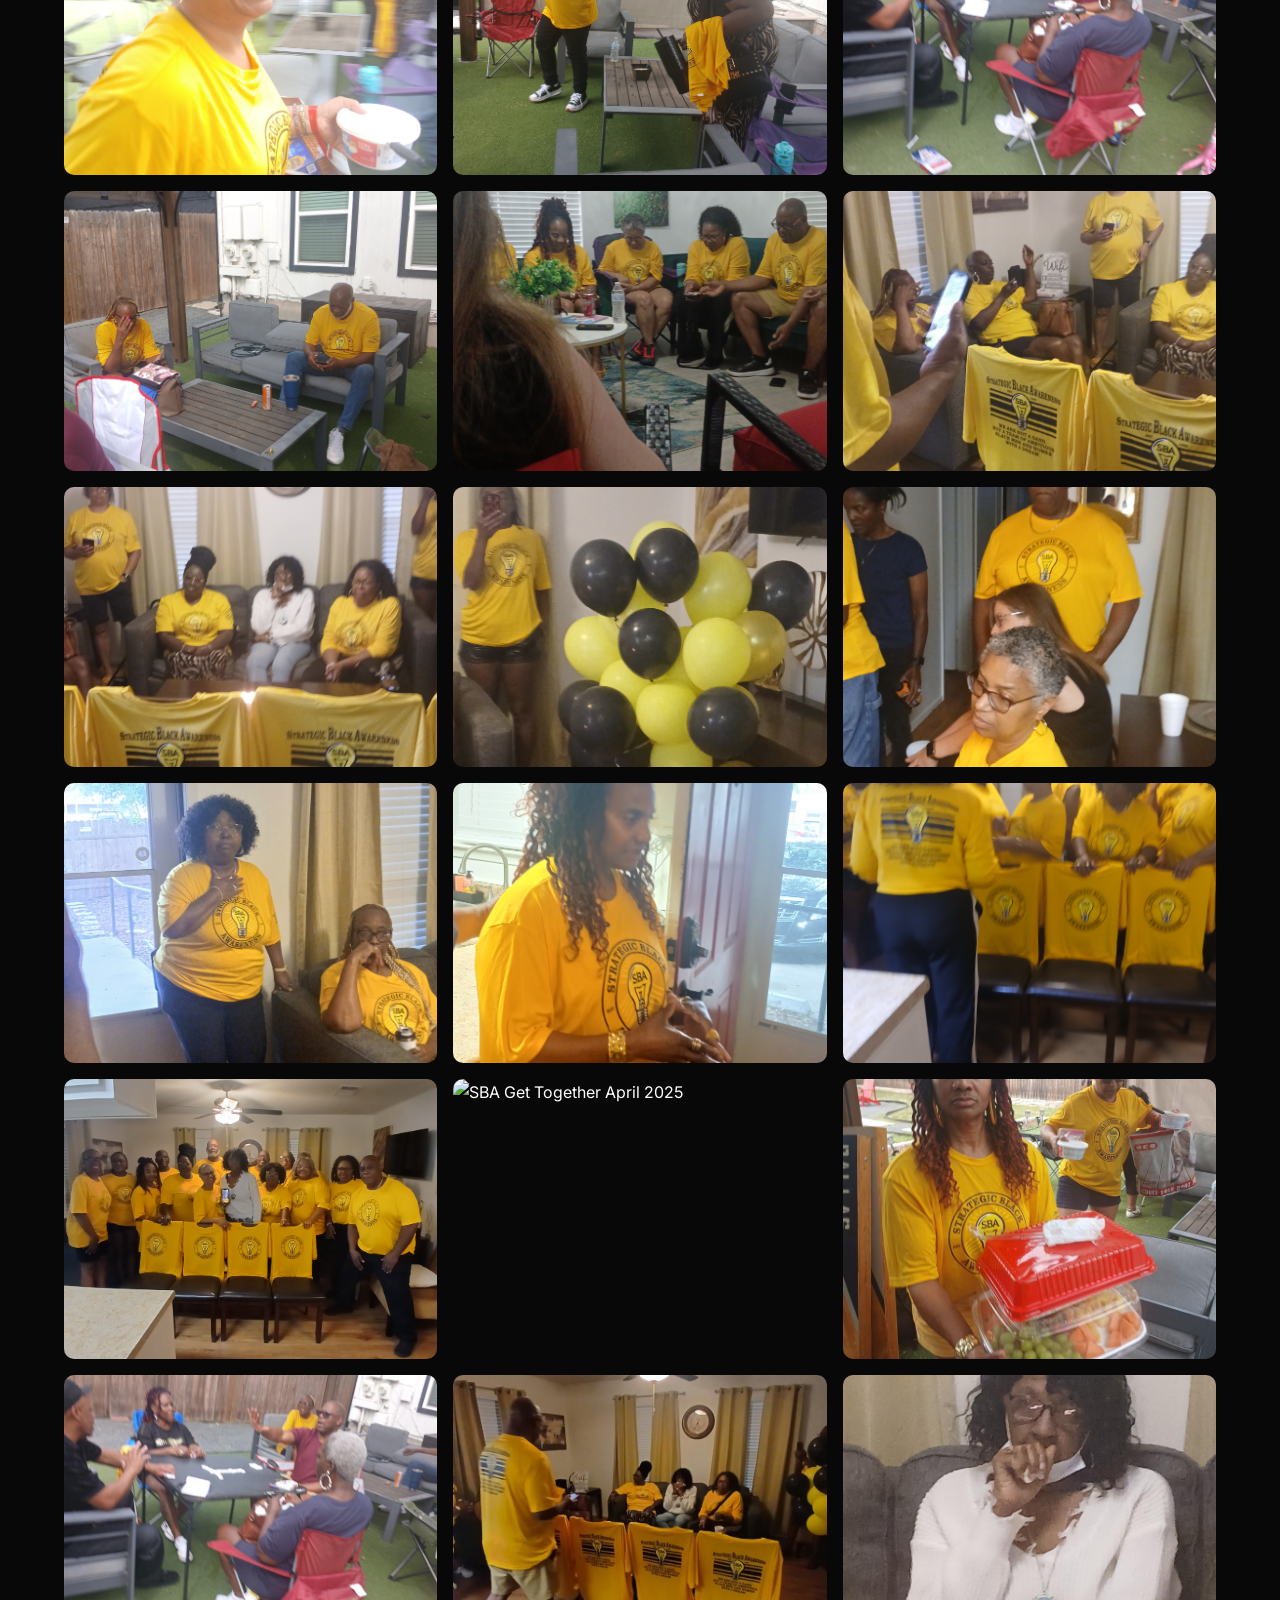
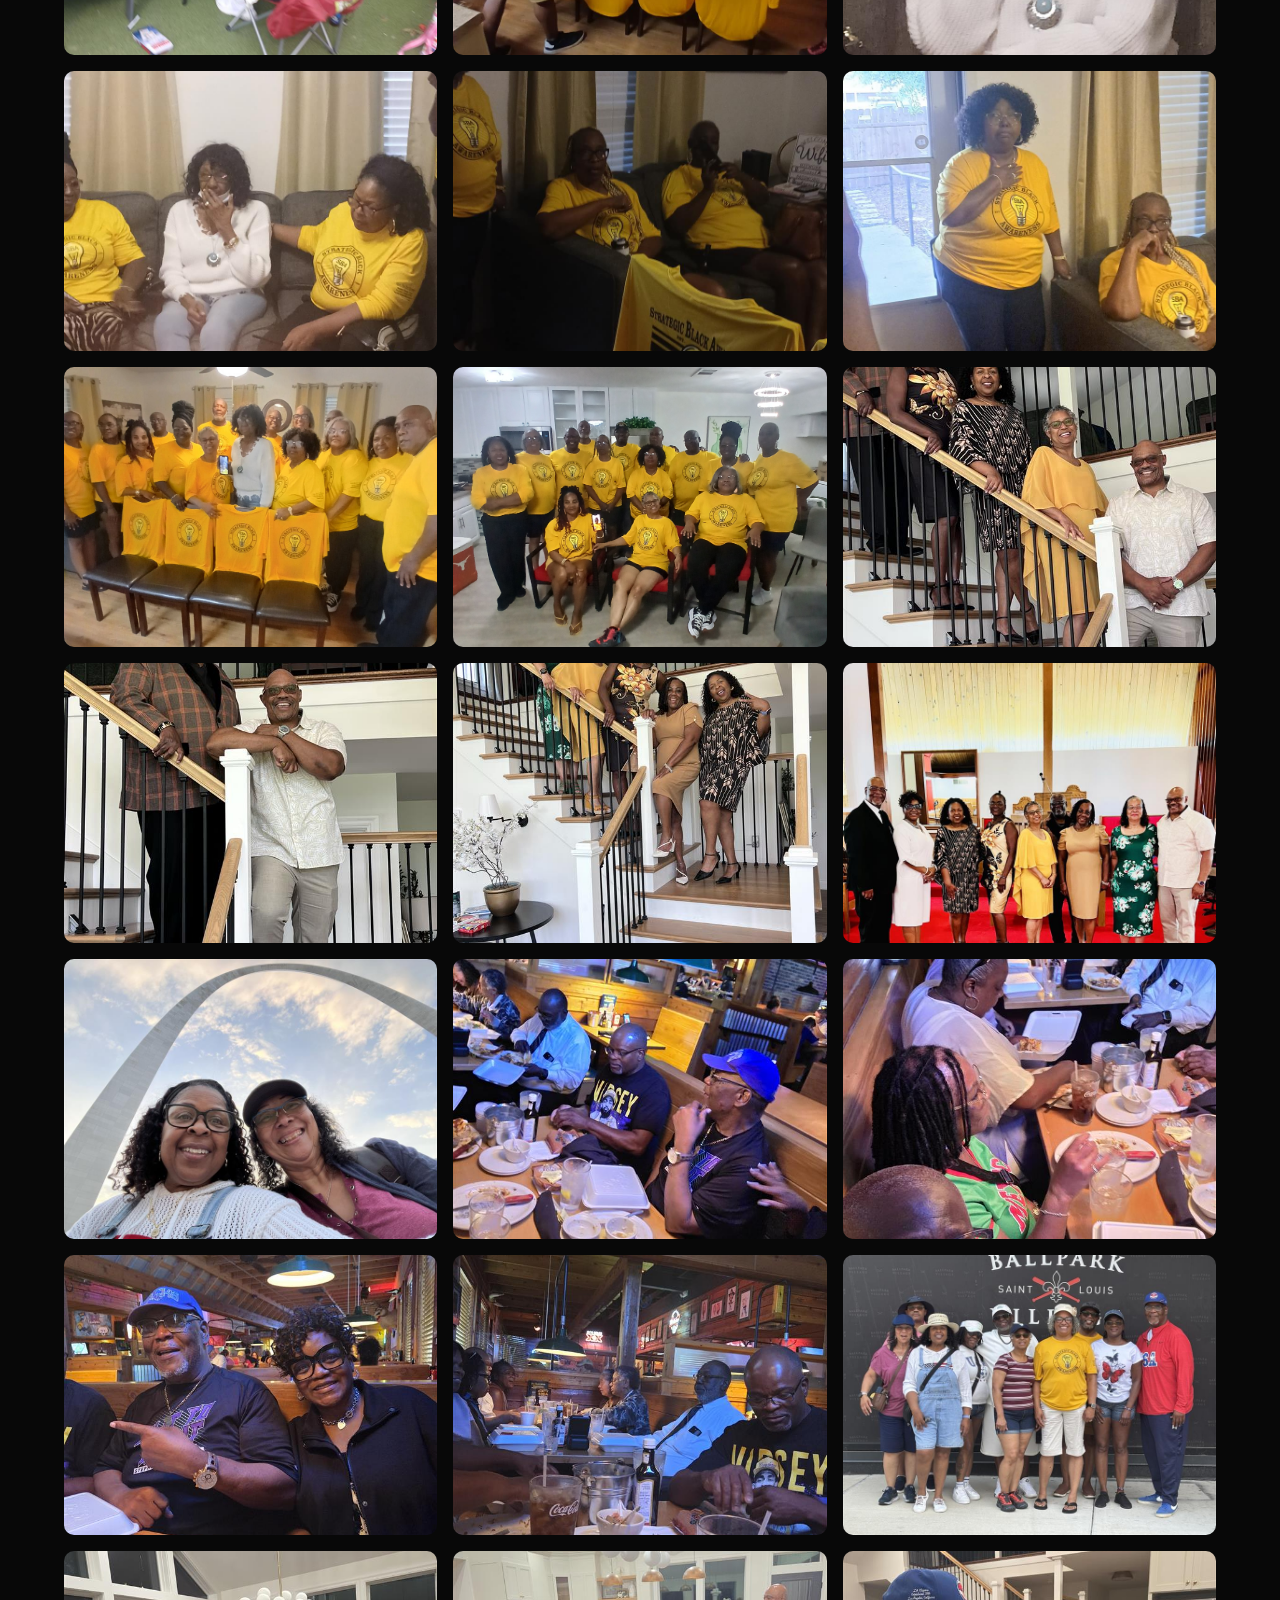
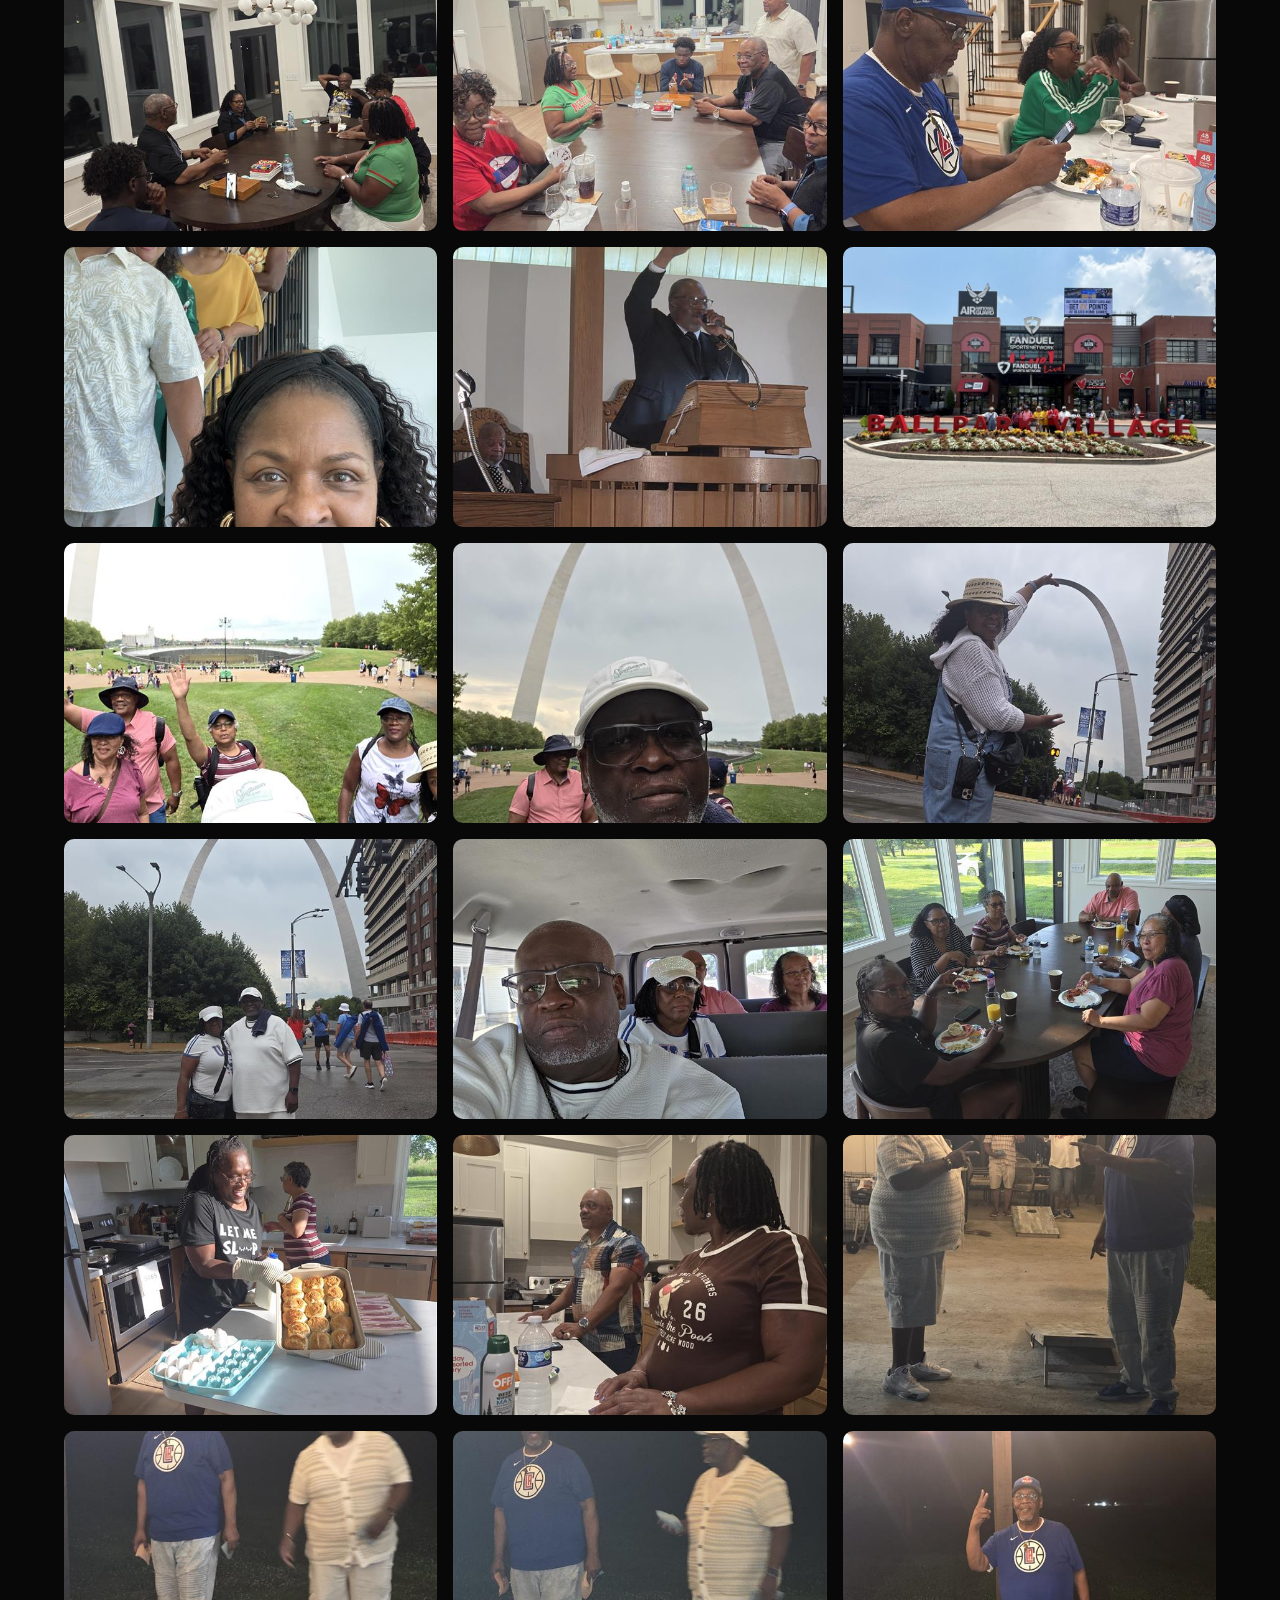
==== commit 7b7bb43e: "Add Inaugural Citizen Hero Awards Gala event card Co-Authored-By: Claude Opus 4.6 <noreply@anthropic" ====
--- a/index.html
+++ b/index.html
@@ -244,7 +244,7 @@
         </div>
       </div>
       <div class="upcoming-event">
-        <h3>Upcoming Event</h3>
+        <h3>Upcoming Events</h3>
         <div class="event-card">
           <img src="Pics/6188.jpg" alt="13th Annual Main Street Spooktacular Car Show flyer" class="event-card-img">
           <div class="event-details">
@@ -283,6 +283,41 @@
             <a href="https://www.taylortx.gov/981/Spooktacular-Scare-on-the-Square" target="_blank" rel="noopener noreferrer" class="btn btn-gold event-btn">Event Details</a>
           </div>
         </div>
+
+        <div class="event-card">
+          <img src="Pics/SBA PRESERVATION GALA ANNOUNCEMENT1.png" alt="SBA Preservation Inaugural Citizen Hero Awards Gala announcement" class="event-card-img">
+          <div class="event-details">
+            <h4>Inaugural Citizen Hero Awards Gala</h4>
+            <p class="event-tagline">A night of honoring our heroes and investing in our future.</p>
+            <p class="event-description">SBA: Preservation is proud to announce its first annual Citizen Hero Awards Gala! This historic evening will honor individuals whose lives and contributions have helped shape the story of Taylor:</p>
+            <ul class="gala-honorees">
+              <li><strong>Mr. Don Hill</strong> &mdash; Taylor's first African American mayor</li>
+              <li><strong>Mrs. Leslie Hill</strong> &mdash; Taylor's African American historian</li>
+              <li><strong>Ms. Mackey</strong> &mdash; Taylor's longest-serving African American teacher</li>
+              <li><strong>Ms. Givens</strong> &mdash; Honored posthumously</li>
+              <li><strong>Mr. Matt Wamble</strong> &mdash; Taylor's first African American high school principal</li>
+              <li><strong>Mr. Shorty Mitchell</strong> &mdash; Dedicated member and Vice President of Taylor ISD Board of Trustees</li>
+            </ul>
+            <p class="event-description">The evening will also recognize SBA: Preservation's inaugural scholarship recipients, celebrating their accomplishments and investing in the next generation.</p>
+            <p class="event-description">Proceeds from the gala will benefit SBA: Preservation scholarships, helping support students in our community as they pursue their educational goals.</p>
+            <div class="event-info-grid">
+              <div class="event-info-item">
+                <svg width="20" height="20" viewBox="0 0 24 24" fill="none" stroke="#D4AF37" stroke-width="2"><rect x="3" y="4" width="18" height="18" rx="2" ry="2"/><line x1="16" y1="2" x2="16" y2="6"/><line x1="8" y1="2" x2="8" y2="6"/><line x1="3" y1="10" x2="21" y2="10"/></svg>
+                <div>
+                  <strong>Date</strong>
+                  <span>December 19, 2026</span>
+                </div>
+              </div>
+              <div class="event-info-item">
+                <svg width="20" height="20" viewBox="0 0 24 24" fill="none" stroke="#D4AF37" stroke-width="2"><line x1="12" y1="1" x2="12" y2="23"/><path d="M17 5H9.5a3.5 3.5 0 0 0 0 7h5a3.5 3.5 0 0 1 0 7H6"/></svg>
+                <div>
+                  <strong>Tickets</strong>
+                  <span>$20 &mdash; Available through SBA: Preservation members</span>
+                </div>
+              </div>
+            </div>
+          </div>
+        </div>
       </div>
     </div>
   </section>
--- a/css/style.css
+++ b/css/style.css
@@ -710,6 +710,42 @@
   text-align: center;
   max-width: 240px;
   margin: 0 auto;
+}
+
+.upcoming-event .event-card + .event-card {
+  margin-top: 40px;
+}
+
+.event-description {
+  color: var(--white-muted);
+  font-size: 1rem;
+  line-height: 1.7;
+  margin-bottom: 20px;
+}
+
+.gala-honorees {
+  list-style: none;
+  padding: 0;
+  margin: 0 0 24px 0;
+}
+
+.gala-honorees li {
+  color: var(--white);
+  font-size: 0.95rem;
+  line-height: 1.8;
+  padding-left: 20px;
+  position: relative;
+}
+
+.gala-honorees li::before {
+  content: "\2726";
+  color: var(--gold);
+  position: absolute;
+  left: 0;
+}
+
+.gala-honorees li strong {
+  color: var(--gold);
 }
 
 @media (max-width: 480px) {
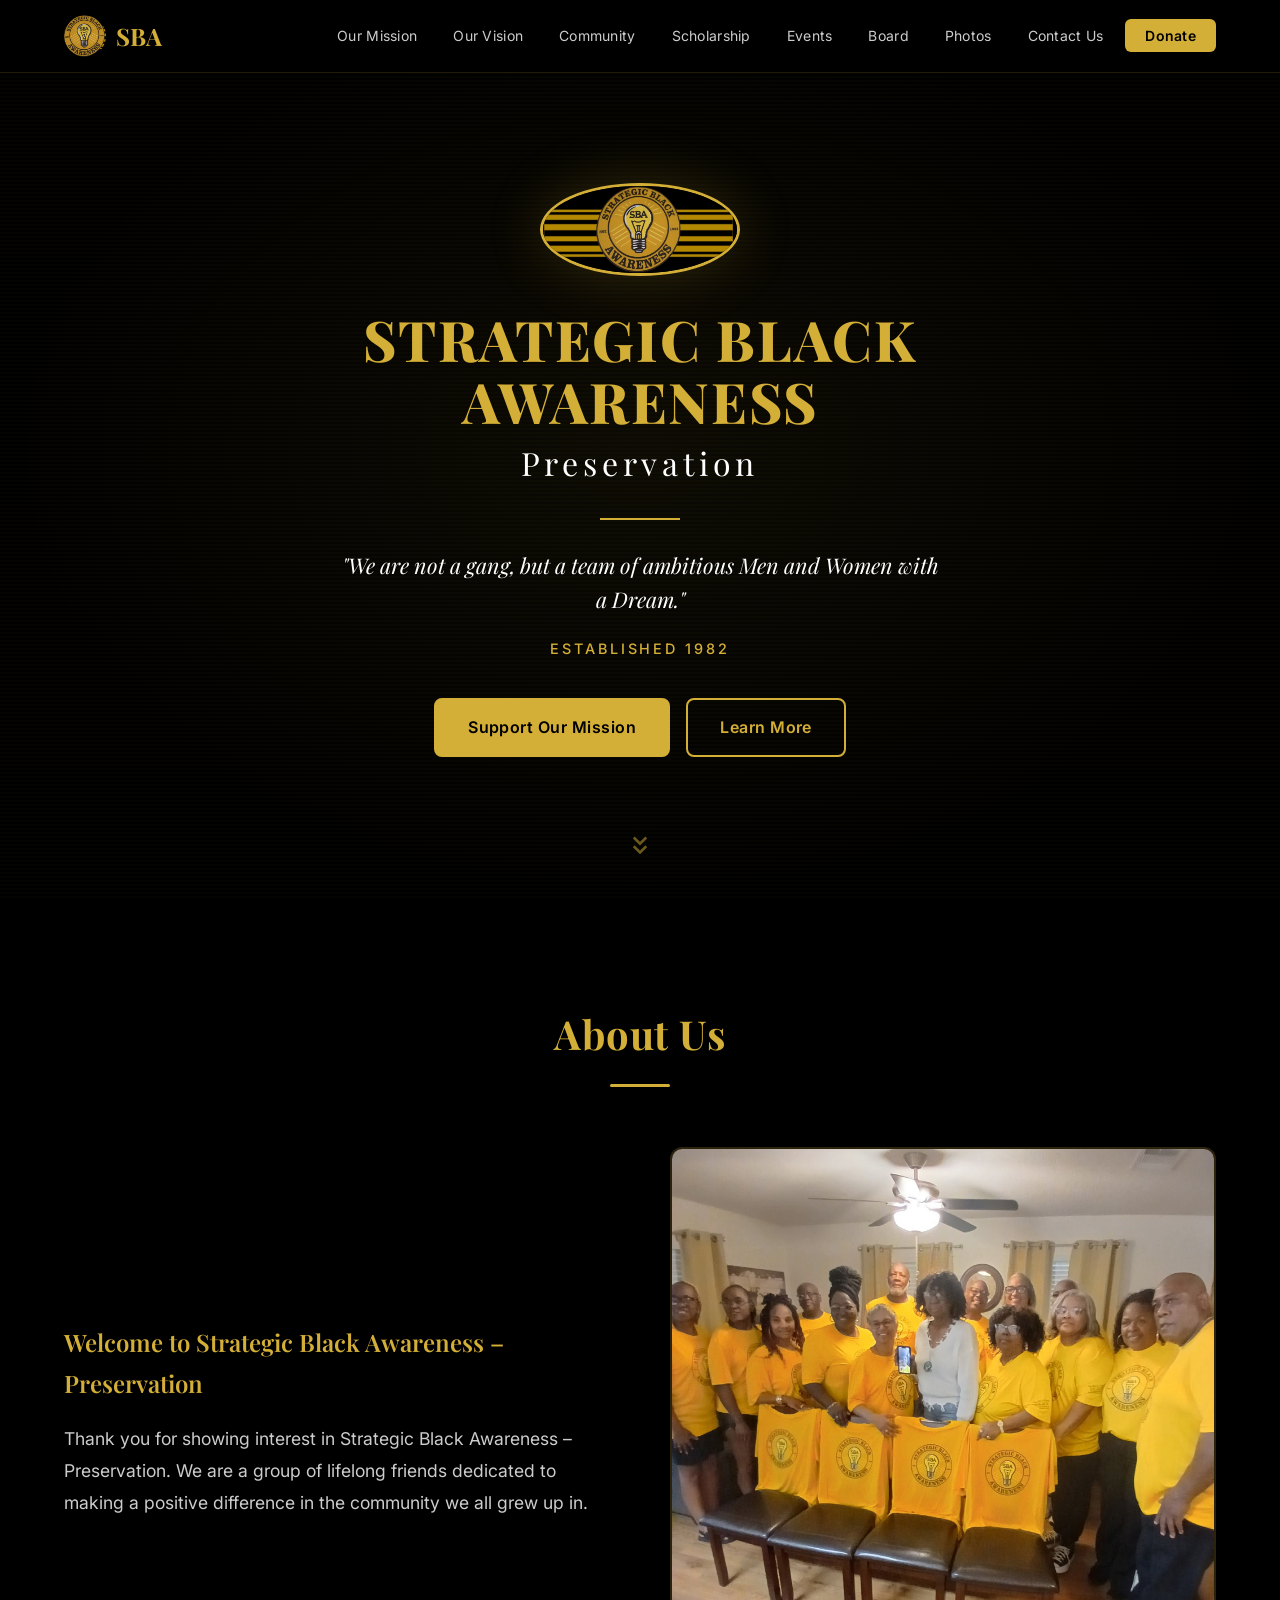
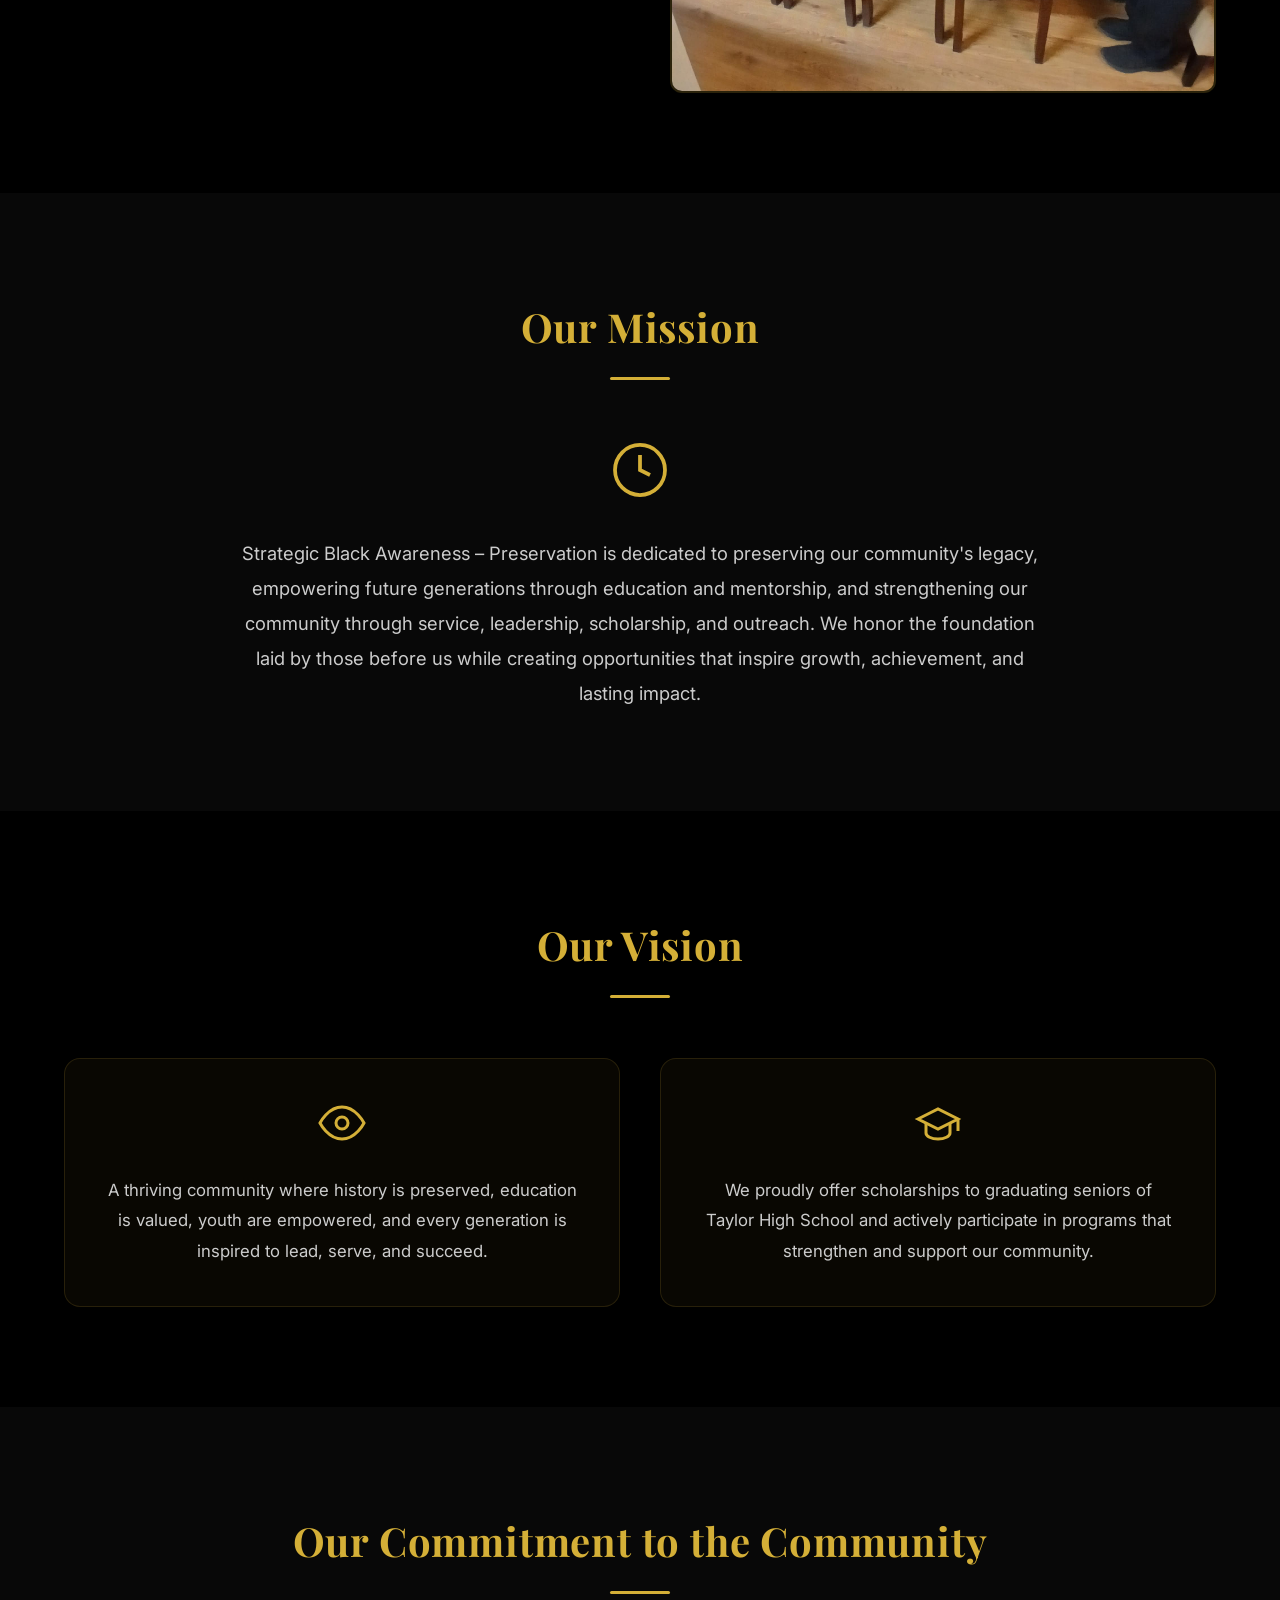
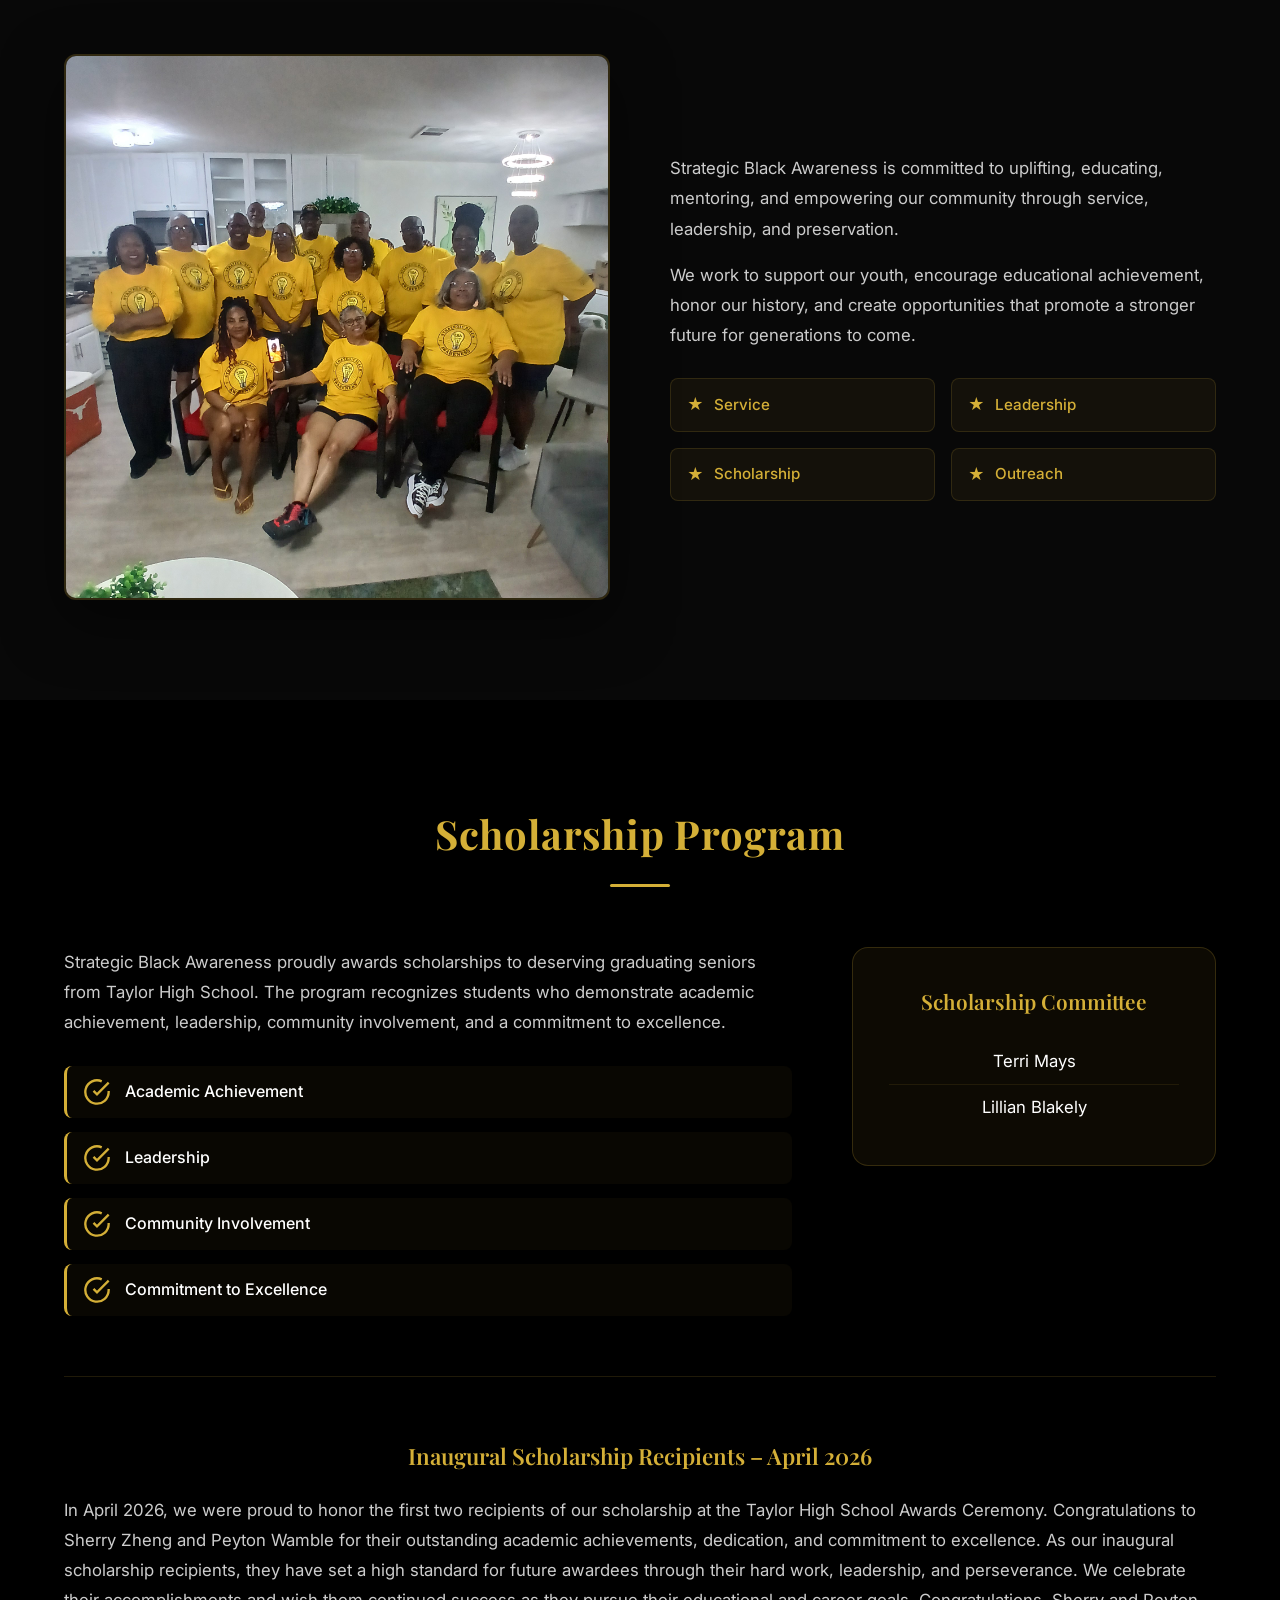
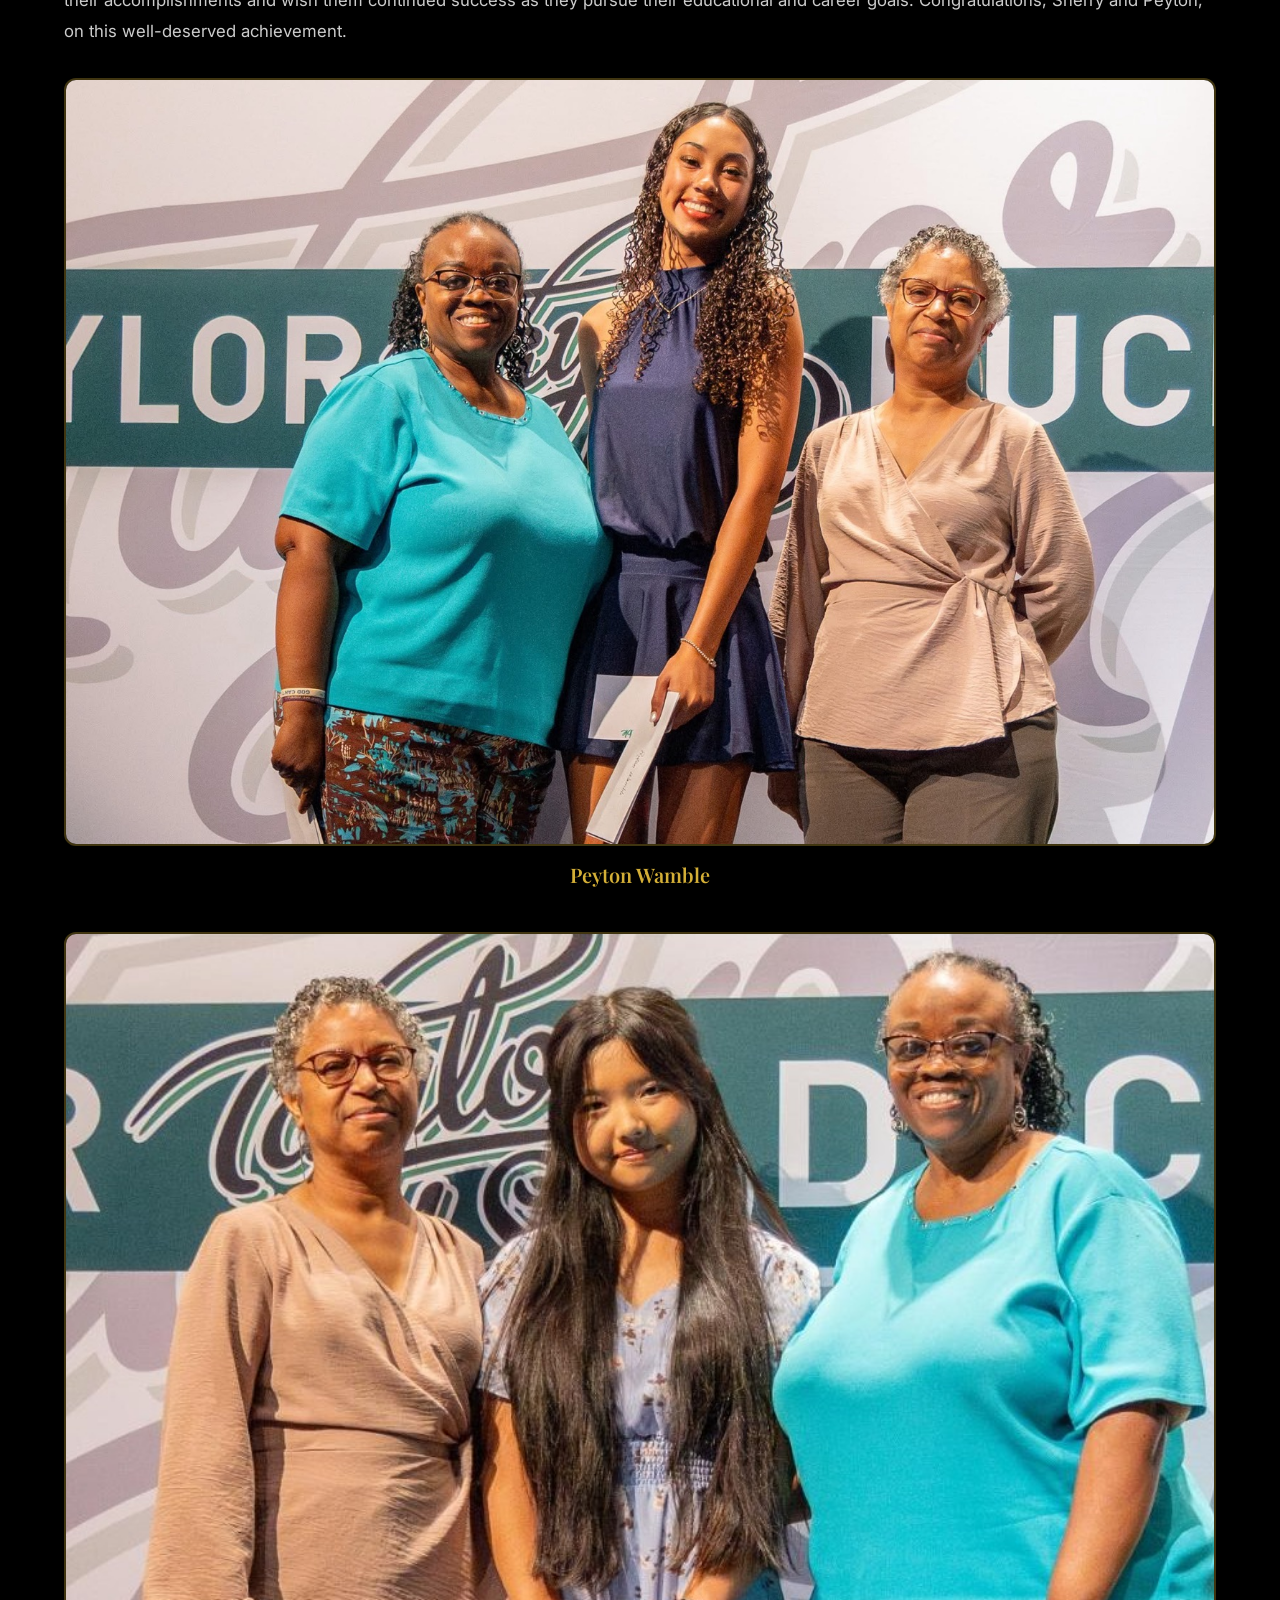
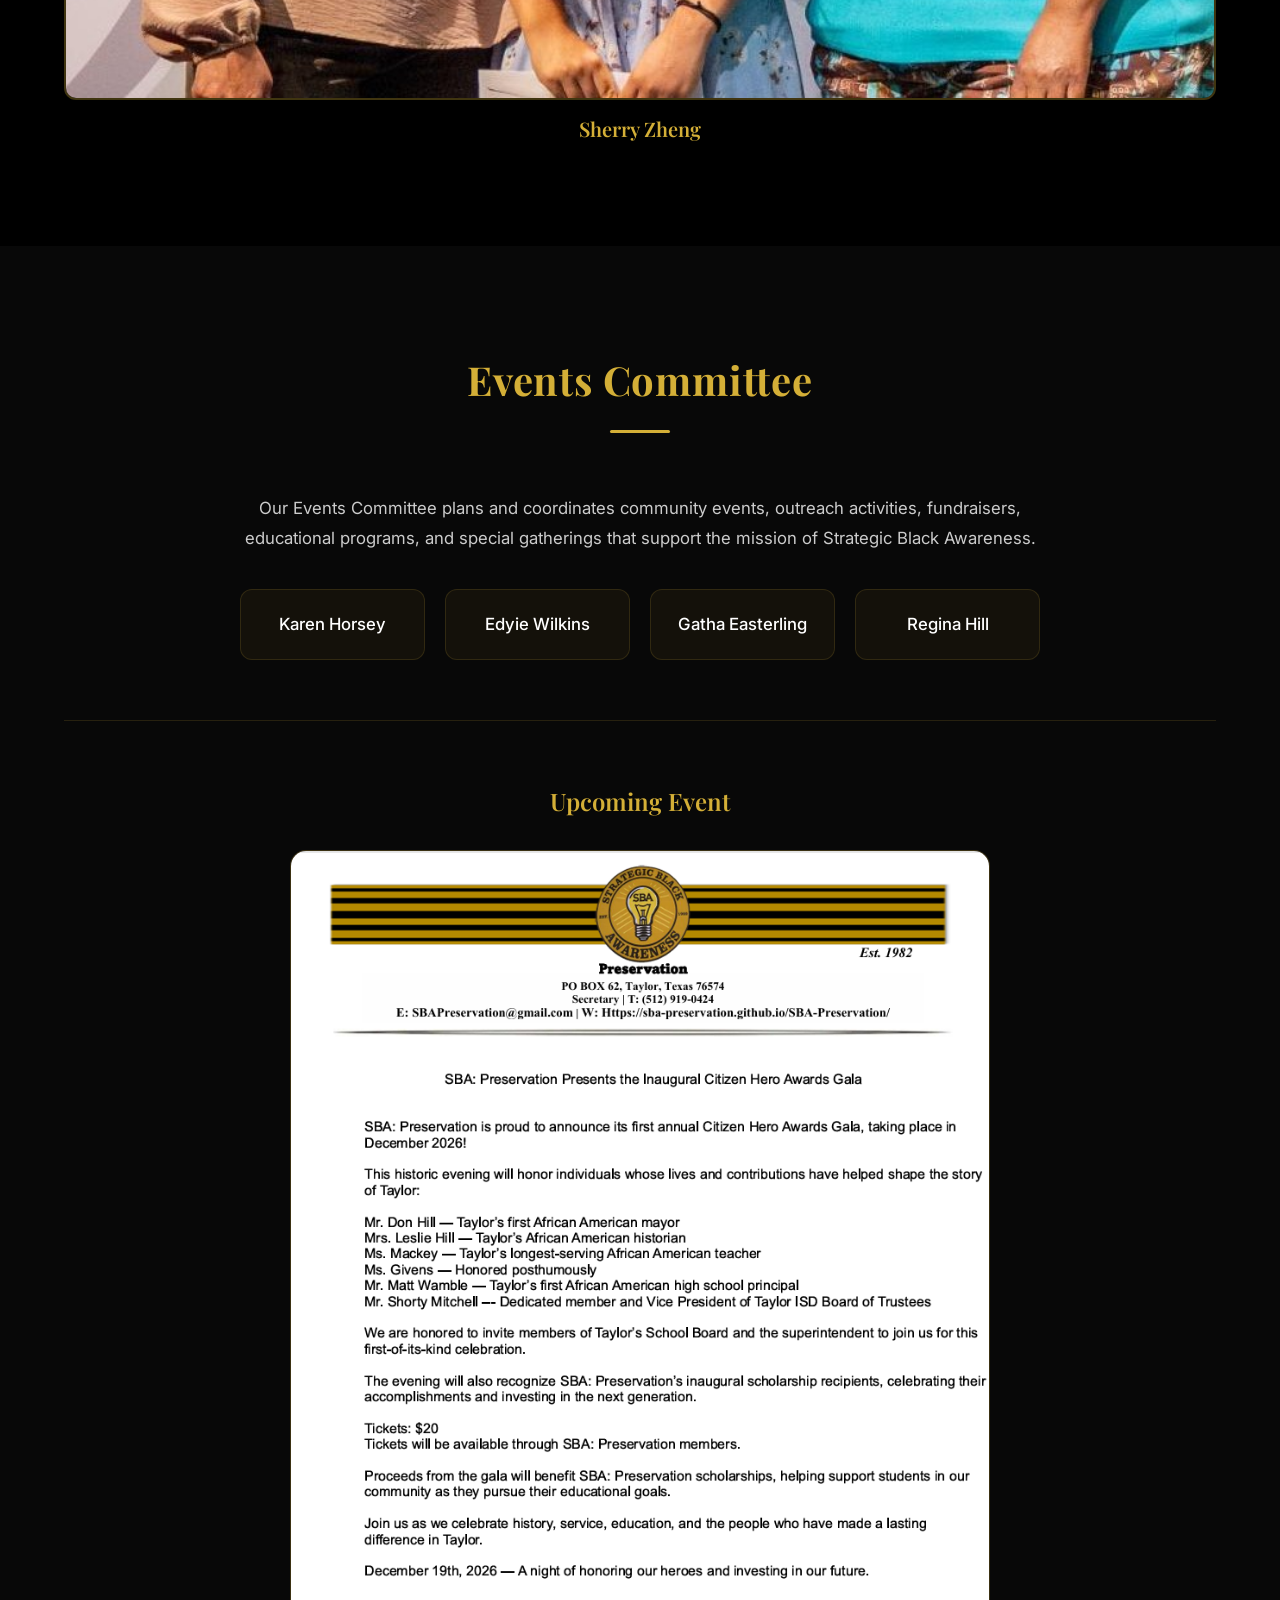
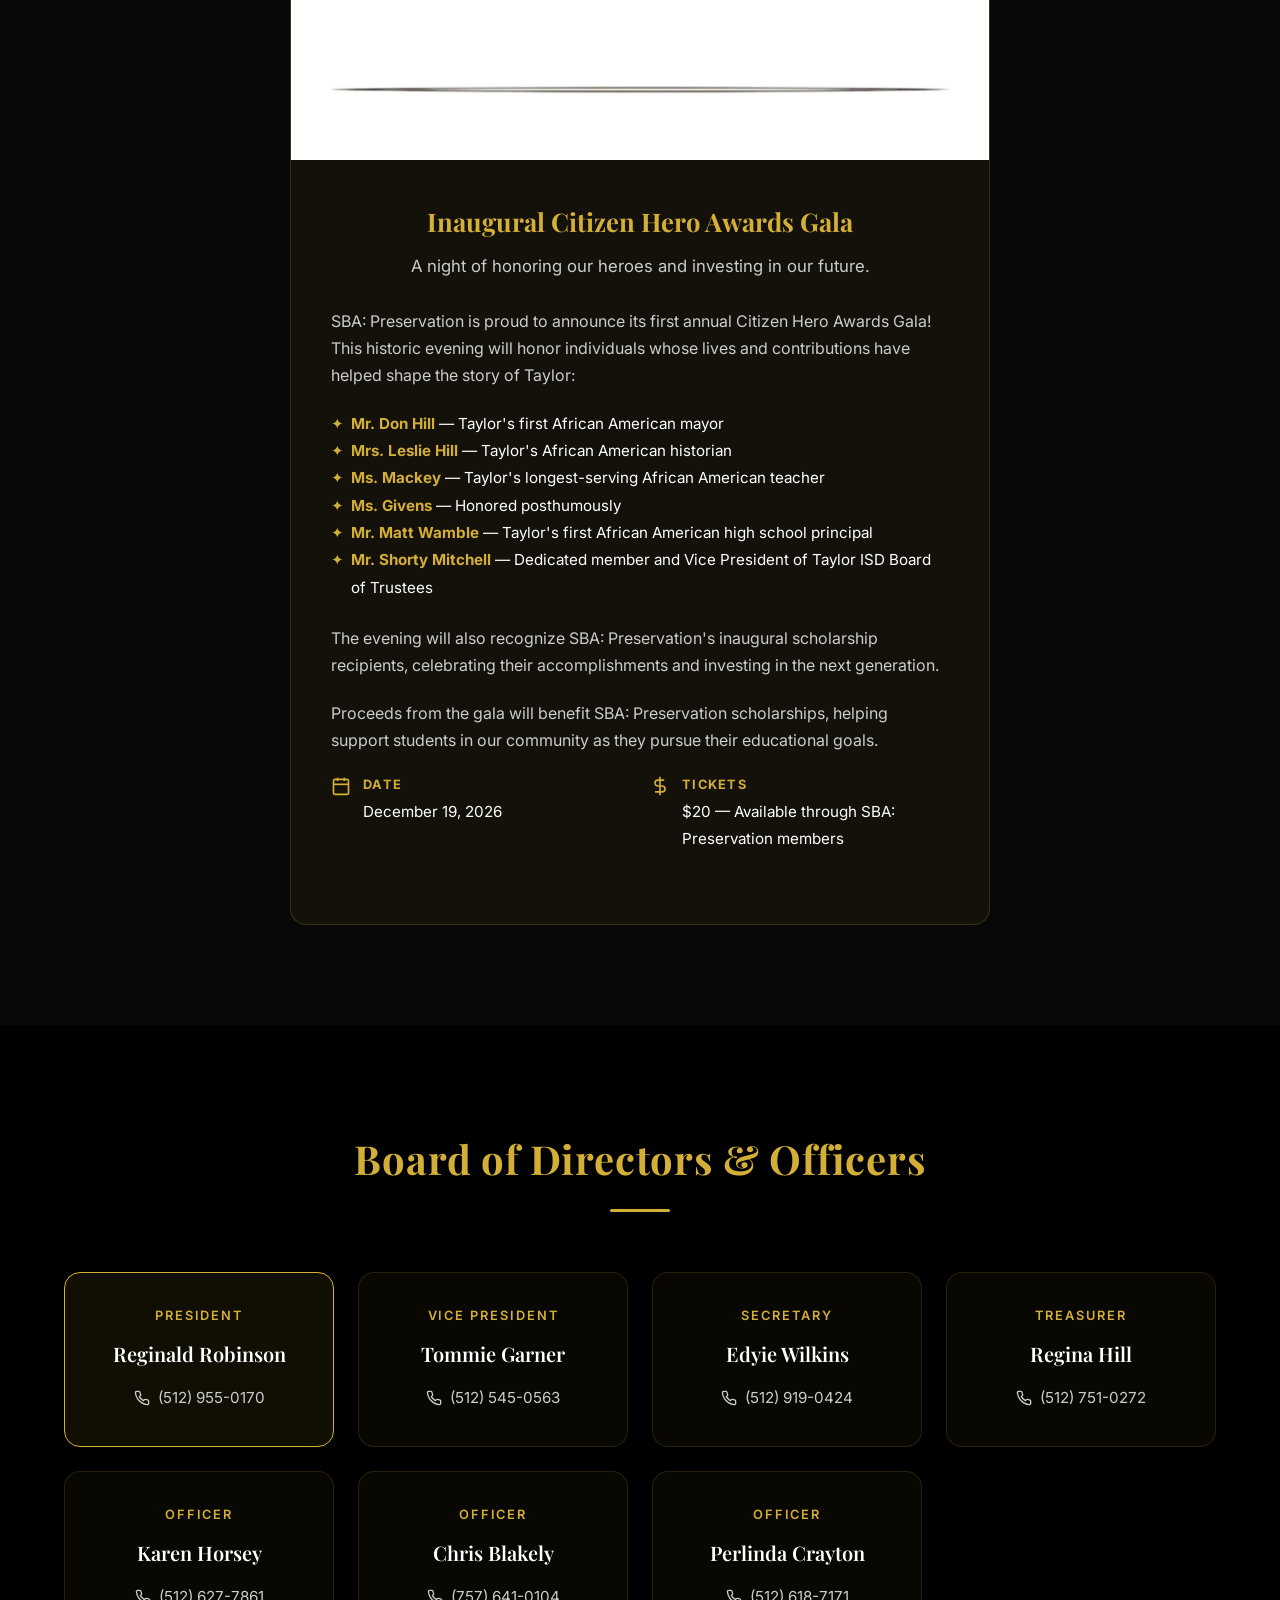
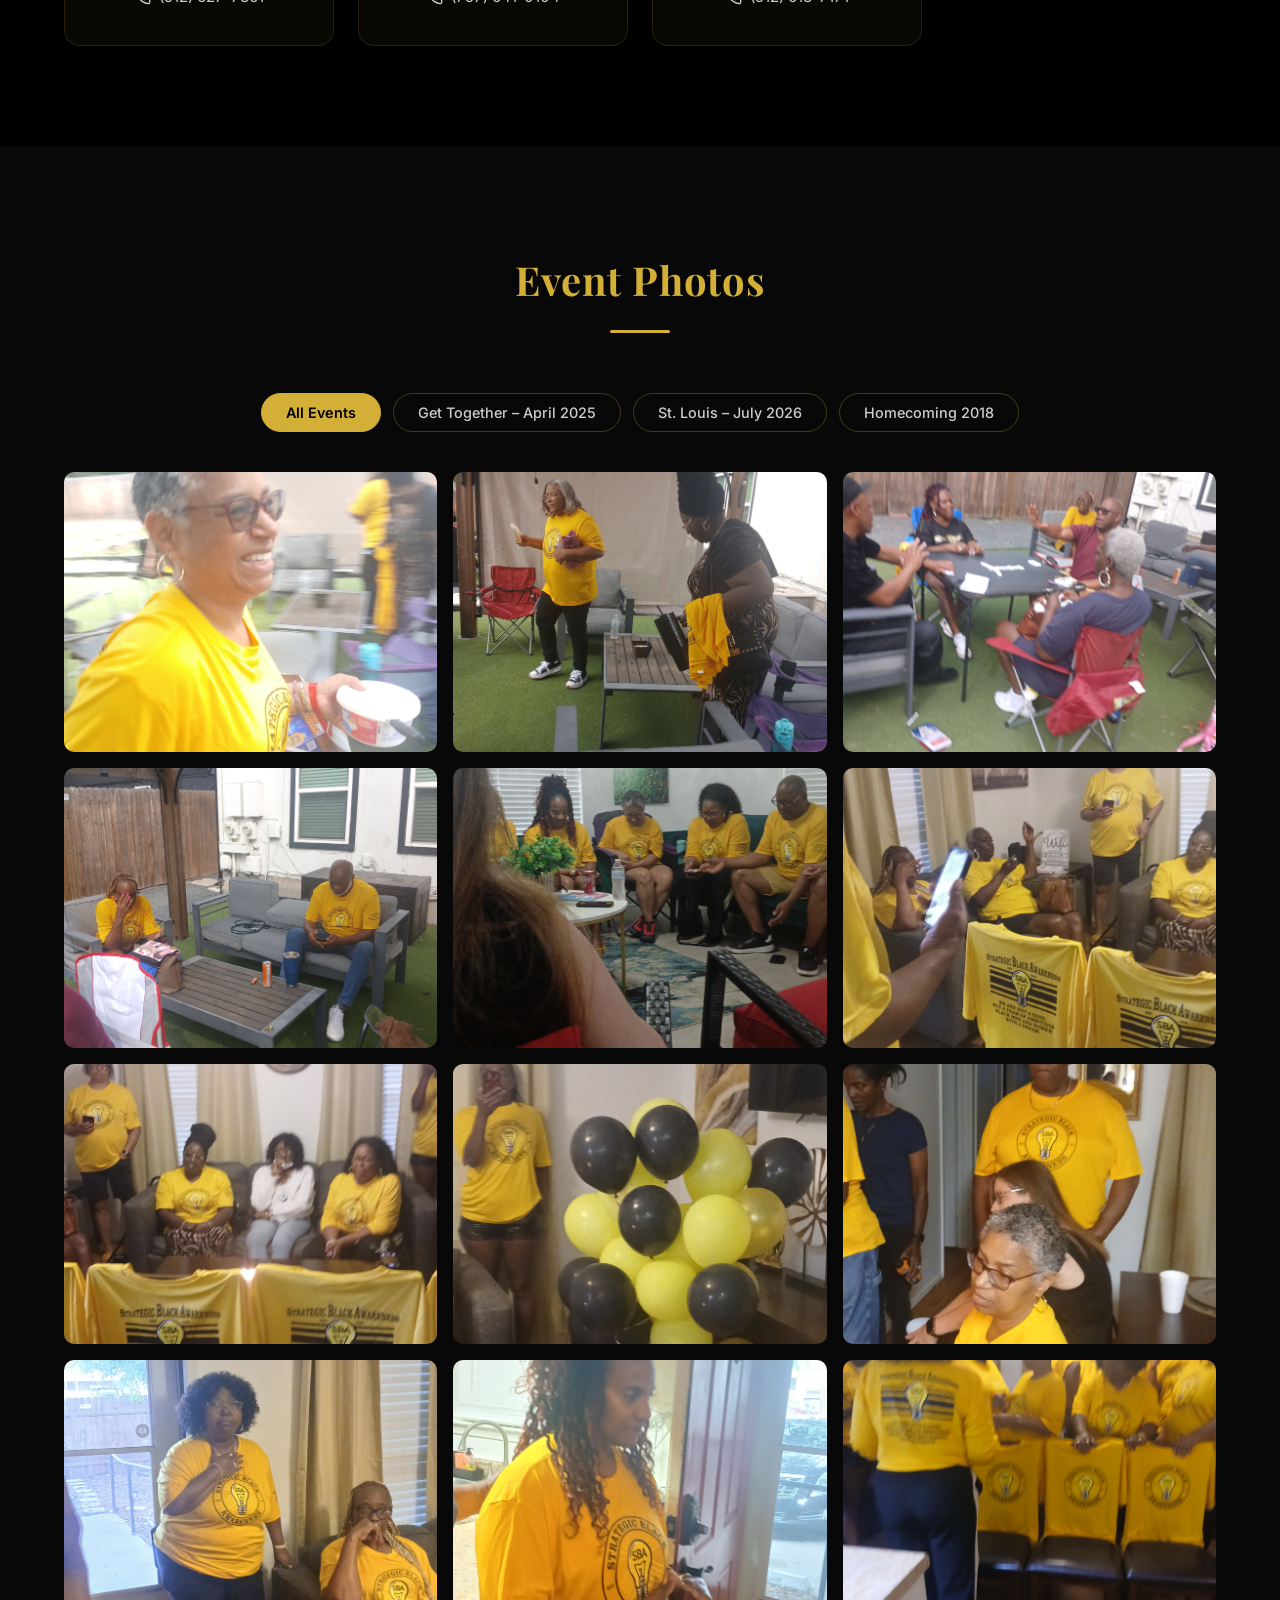
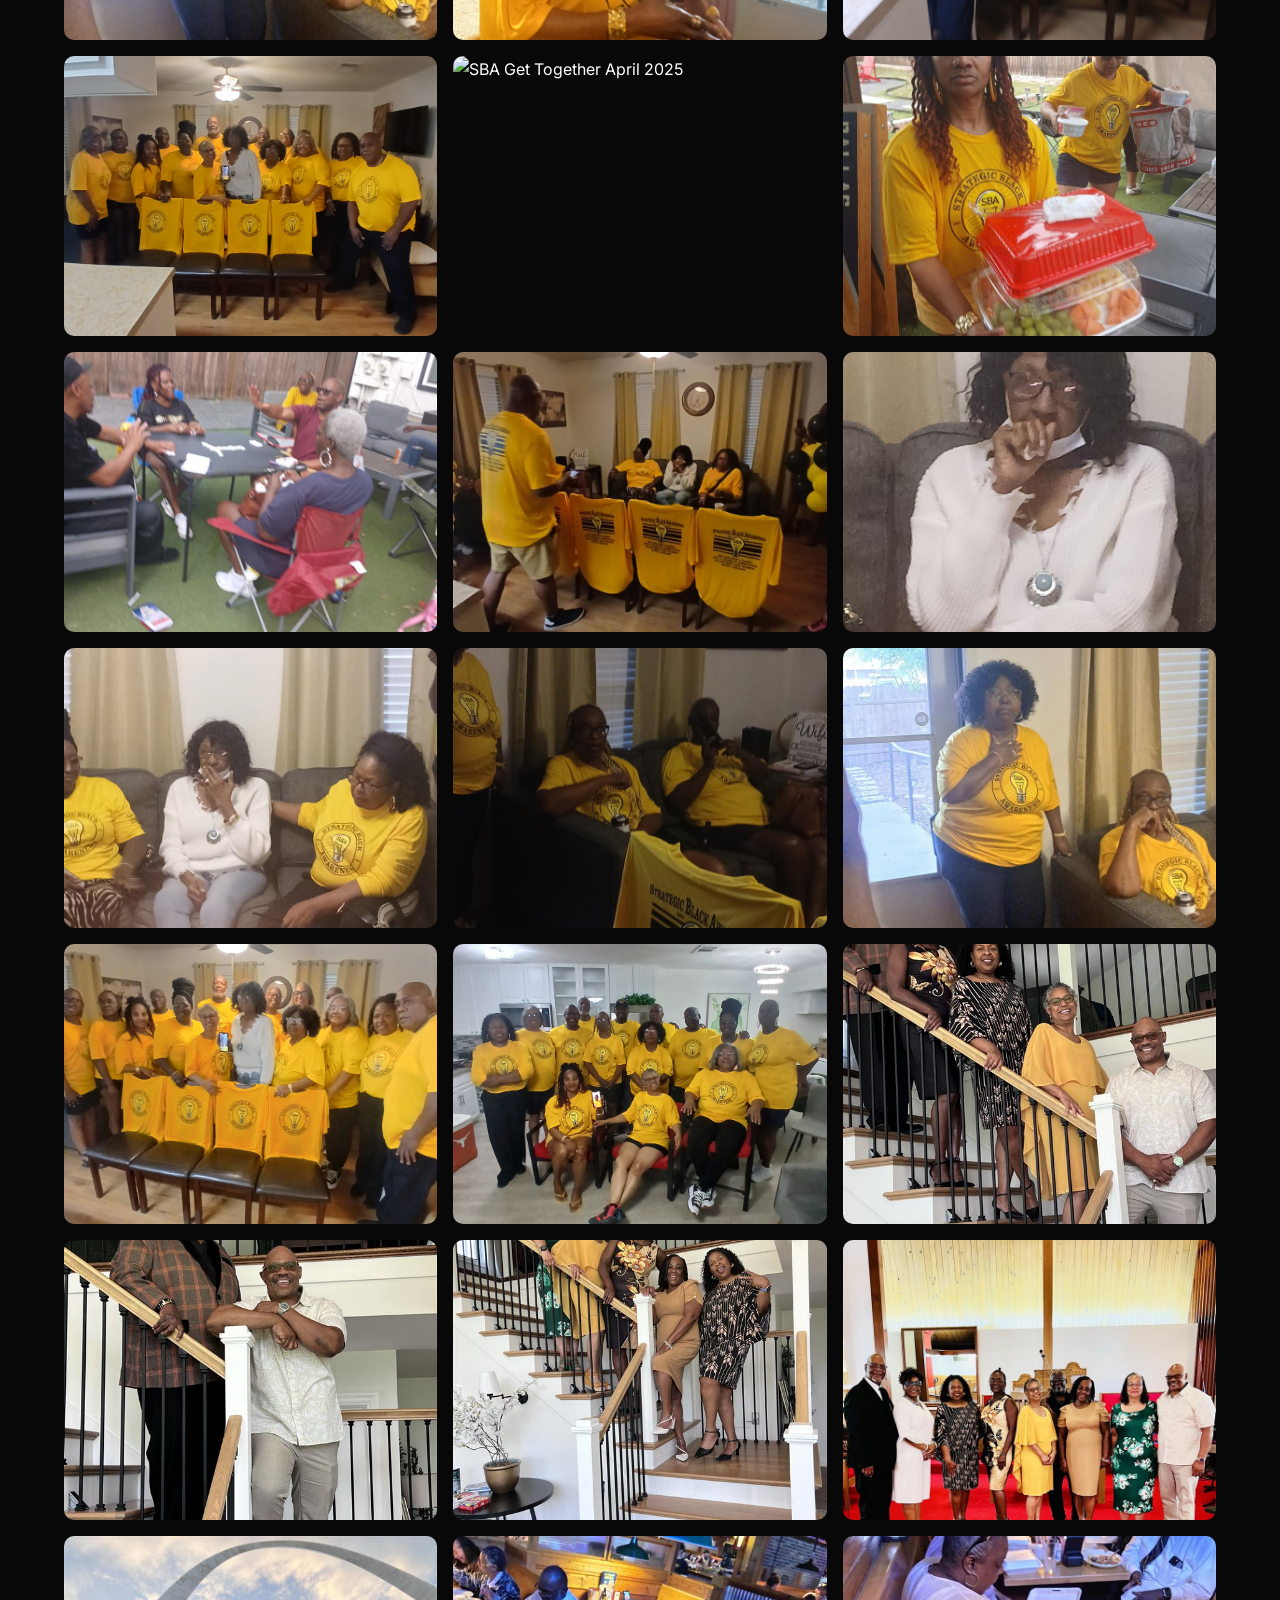
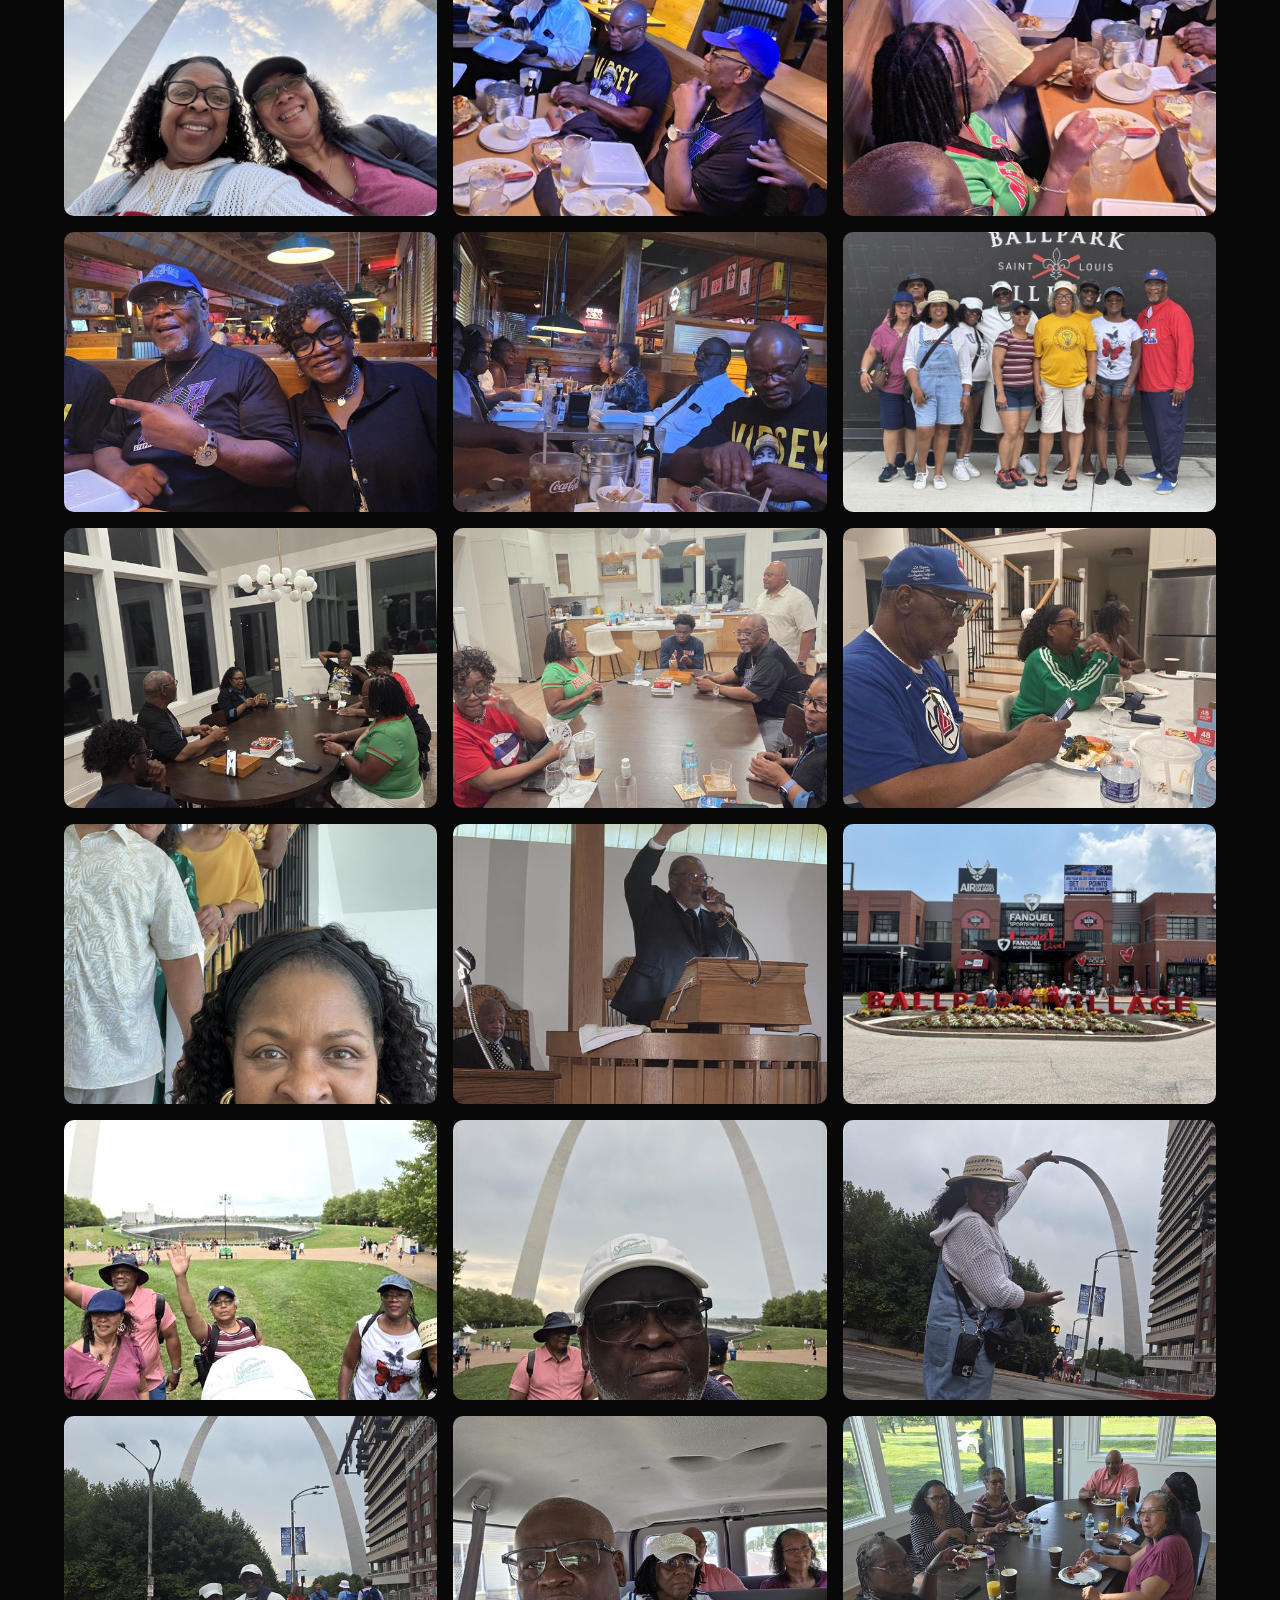
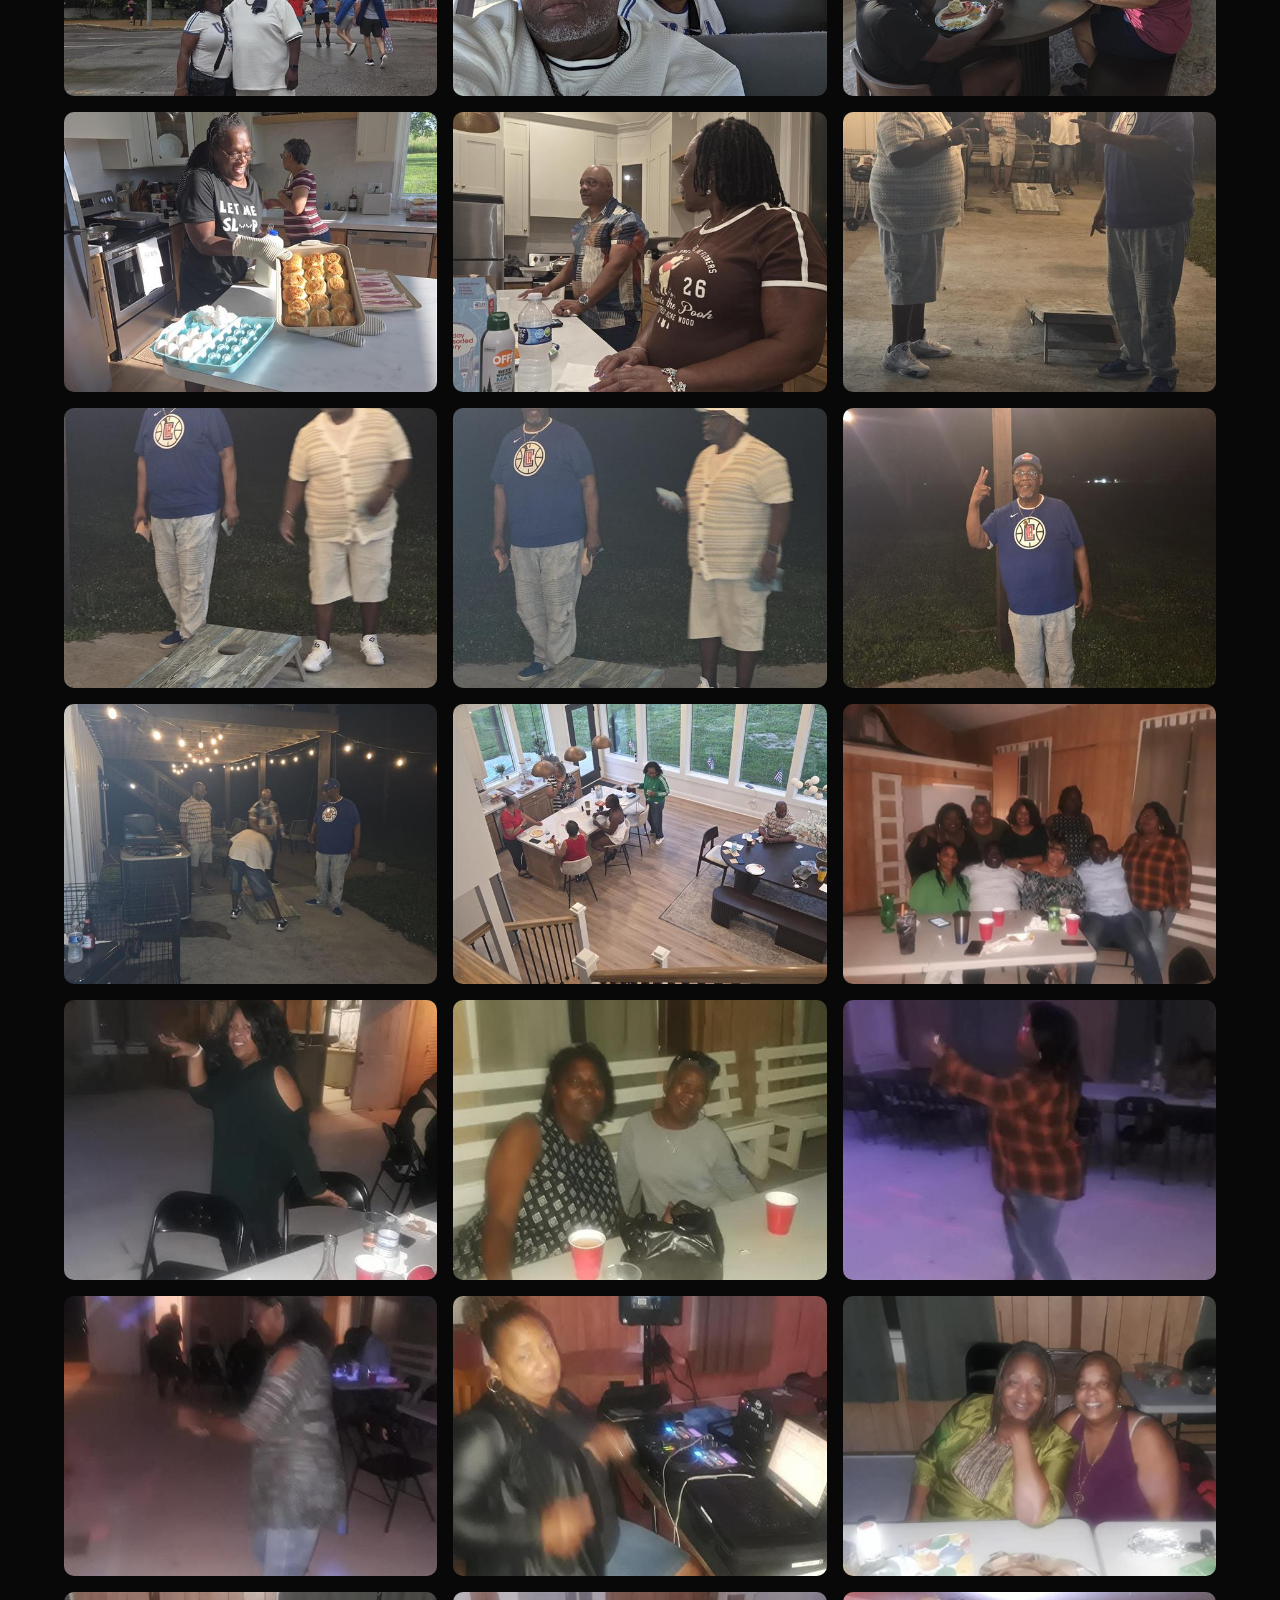
==== commit 990c1aa6: "Remove past Spooktacular Scare on the Square event Co-Authored-By: Claude Opus 4.6 <noreply@anthropi" ====
--- a/index.html
+++ b/index.html
@@ -244,46 +244,7 @@
         </div>
       </div>
       <div class="upcoming-event">
-        <h3>Upcoming Events</h3>
-        <div class="event-card">
-          <img src="Pics/6188.jpg" alt="13th Annual Main Street Spooktacular Car Show flyer" class="event-card-img">
-          <div class="event-details">
-            <h4>Spooktacular Scare on the Square</h4>
-            <p class="event-tagline">Come visit the SBA booth at the car show in Taylor!</p>
-            <div class="event-info-grid">
-              <div class="event-info-item">
-                <svg width="20" height="20" viewBox="0 0 24 24" fill="none" stroke="#D4AF37" stroke-width="2"><rect x="3" y="4" width="18" height="18" rx="2" ry="2"/><line x1="16" y1="2" x2="16" y2="6"/><line x1="8" y1="2" x2="8" y2="6"/><line x1="3" y1="10" x2="21" y2="10"/></svg>
-                <div>
-                  <strong>Date</strong>
-                  <span>October 31, 2026</span>
-                </div>
-              </div>
-              <div class="event-info-item">
-                <svg width="20" height="20" viewBox="0 0 24 24" fill="none" stroke="#D4AF37" stroke-width="2"><circle cx="12" cy="12" r="10"/><polyline points="12 6 12 12 16 14"/></svg>
-                <div>
-                  <strong>Time</strong>
-                  <span>10:00 AM &ndash; 12:00 PM</span>
-                </div>
-              </div>
-              <div class="event-info-item">
-                <svg width="20" height="20" viewBox="0 0 24 24" fill="none" stroke="#D4AF37" stroke-width="2"><path d="M21 10c0 7-9 13-9 13s-9-6-9-13a9 9 0 0 1 18 0z"/><circle cx="12" cy="10" r="3"/></svg>
-                <div>
-                  <strong>Location</strong>
-                  <span>Heritage Square Park<br>400 N Main Street<br>Taylor, TX 76574</span>
-                </div>
-              </div>
-              <div class="event-info-item">
-                <svg width="20" height="20" viewBox="0 0 24 24" fill="none" stroke="#D4AF37" stroke-width="2"><line x1="12" y1="1" x2="12" y2="23"/><path d="M17 5H9.5a3.5 3.5 0 0 0 0 7h5a3.5 3.5 0 0 1 0 7H6"/></svg>
-                <div>
-                  <strong>Cost</strong>
-                  <span>Free!</span>
-                </div>
-              </div>
-            </div>
-            <a href="https://www.taylortx.gov/981/Spooktacular-Scare-on-the-Square" target="_blank" rel="noopener noreferrer" class="btn btn-gold event-btn">Event Details</a>
-          </div>
-        </div>
-
+        <h3>Upcoming Event</h3>
         <div class="event-card">
           <img src="Pics/SBA PRESERVATION GALA ANNOUNCEMENT1.png" alt="SBA Preservation Inaugural Citizen Hero Awards Gala announcement" class="event-card-img">
           <div class="event-details">
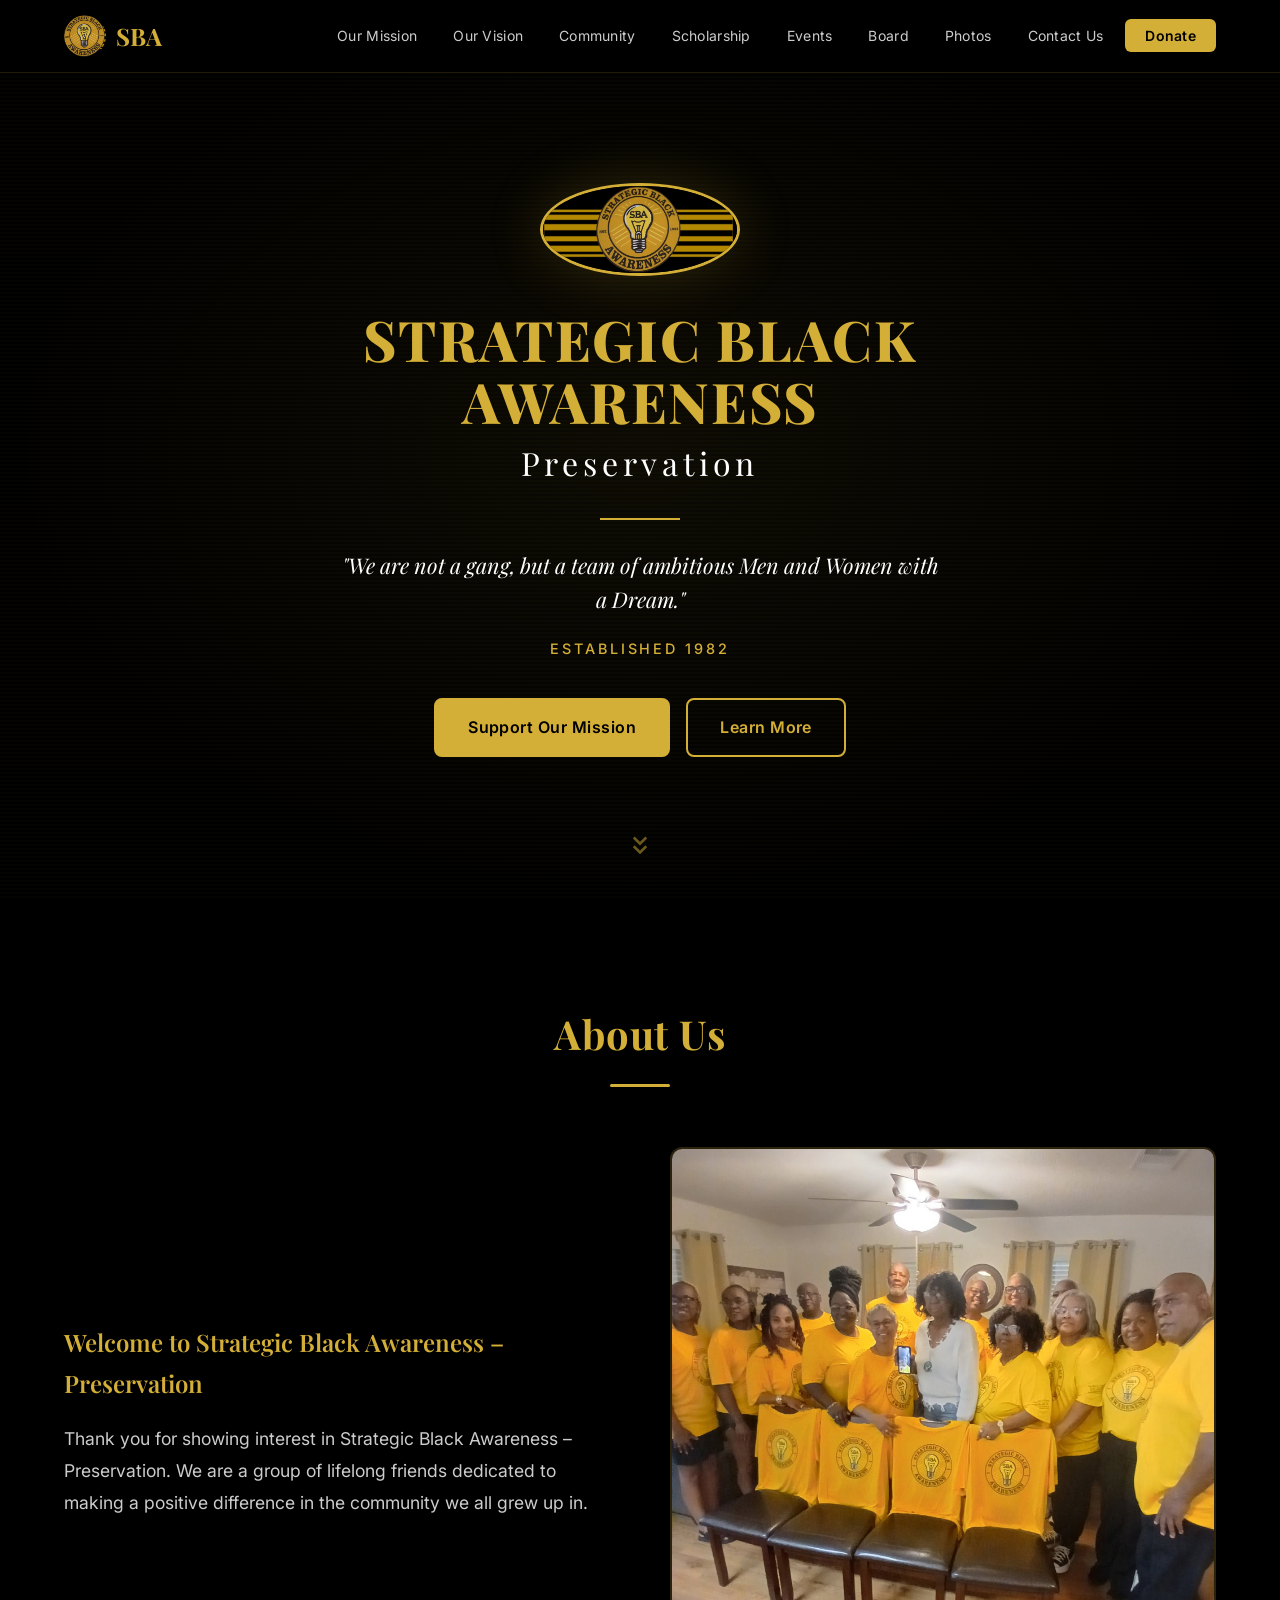
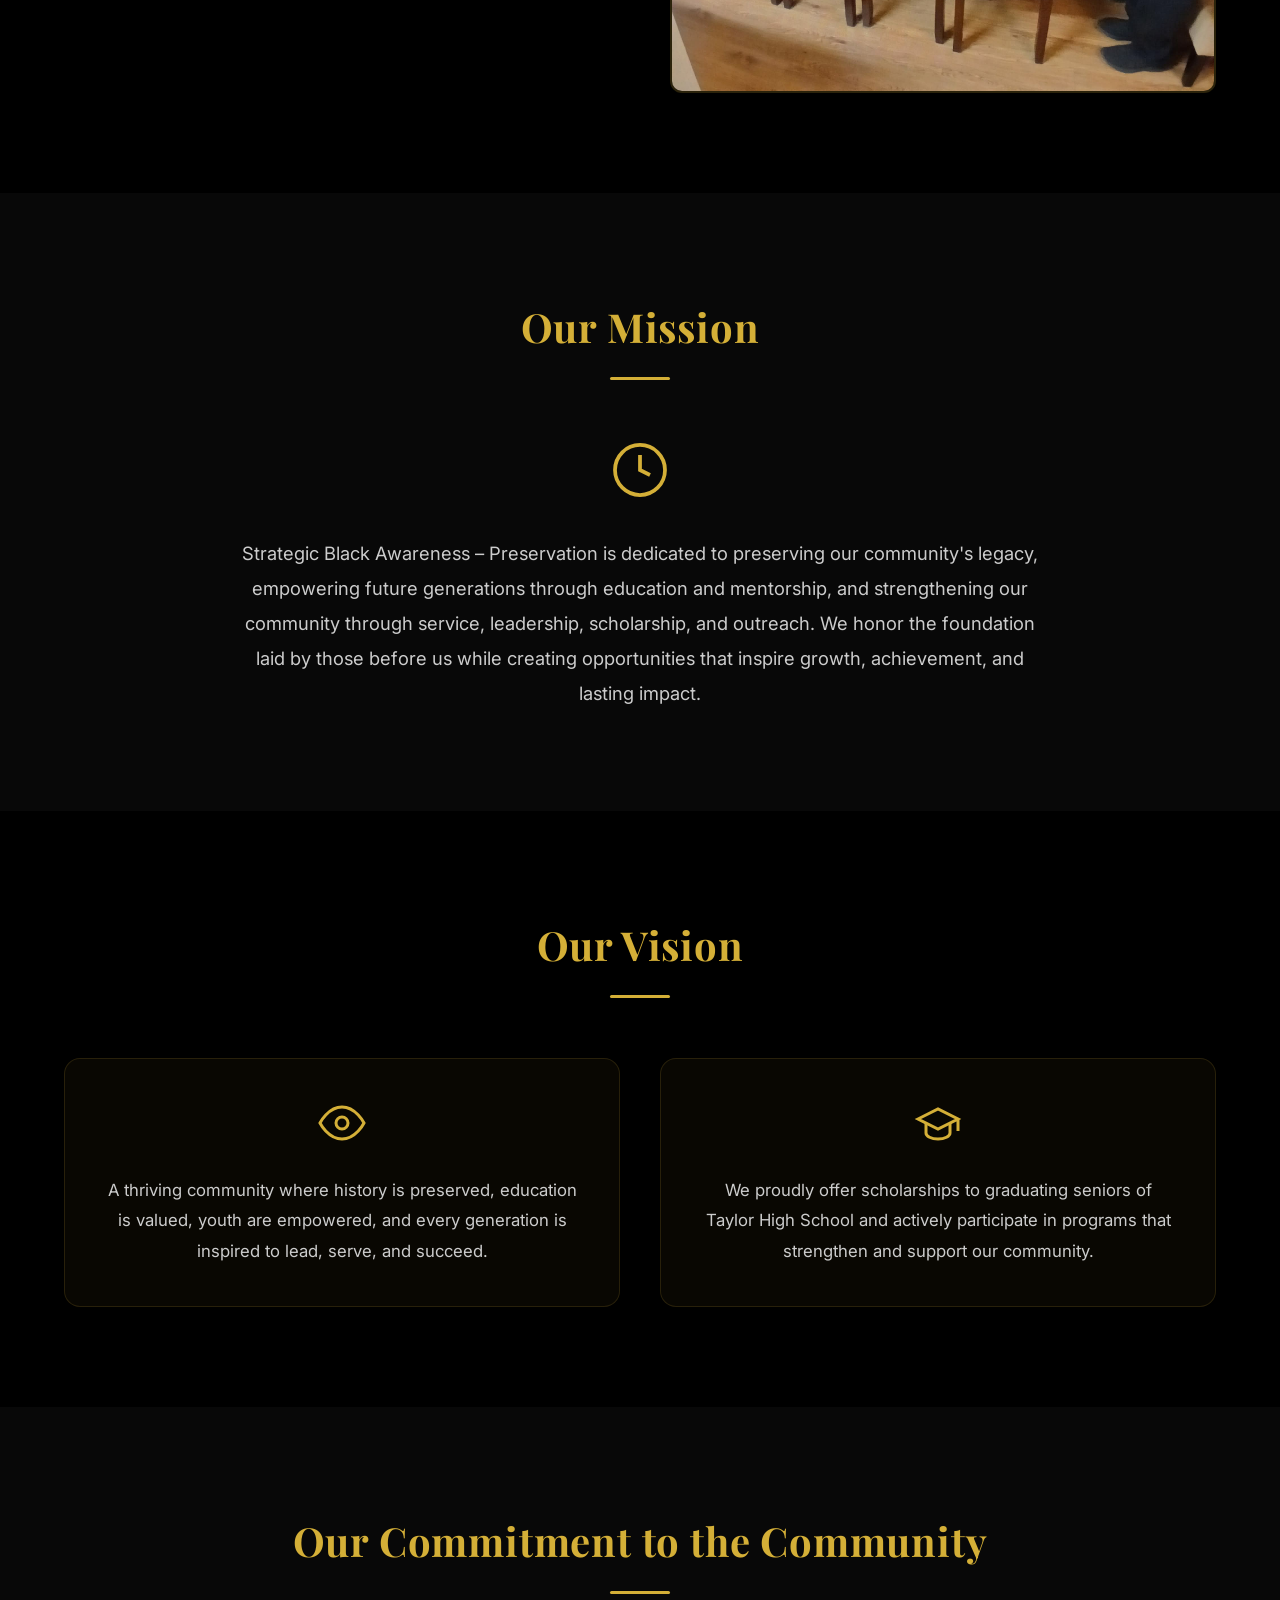
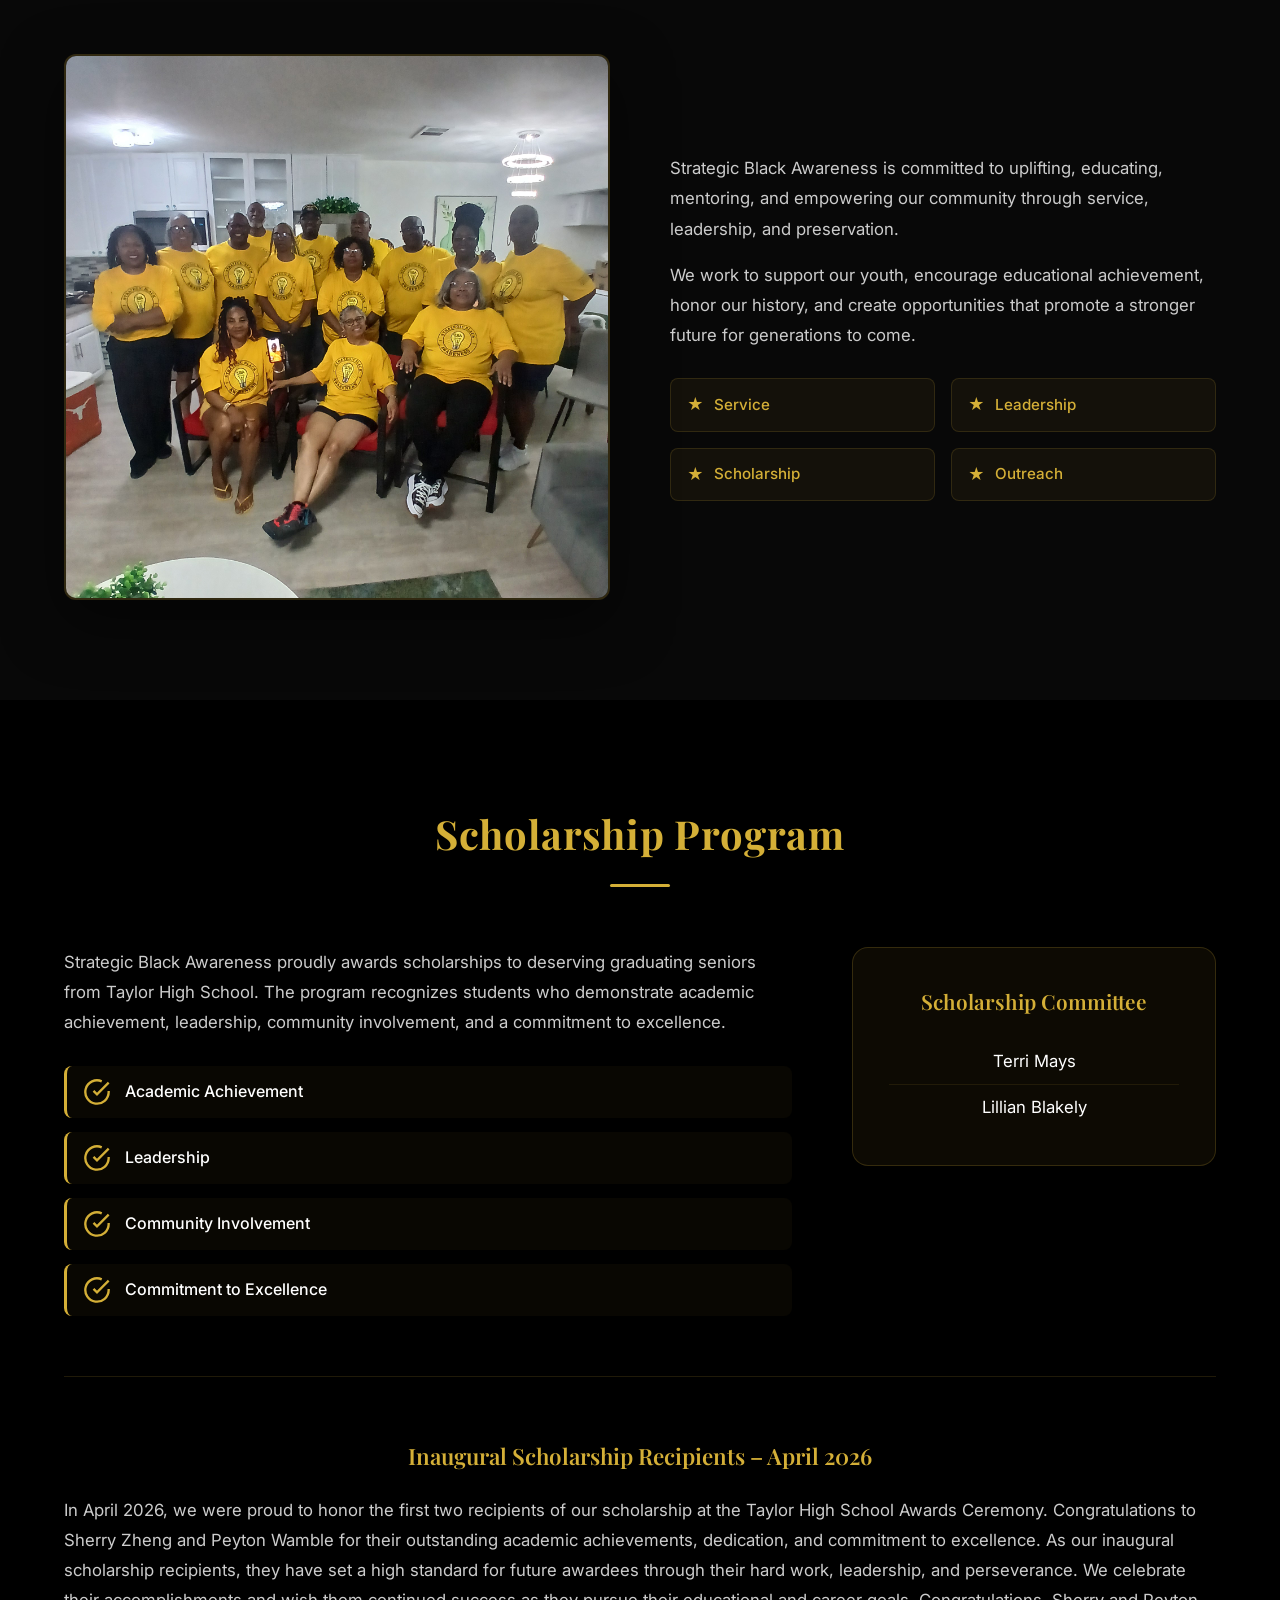
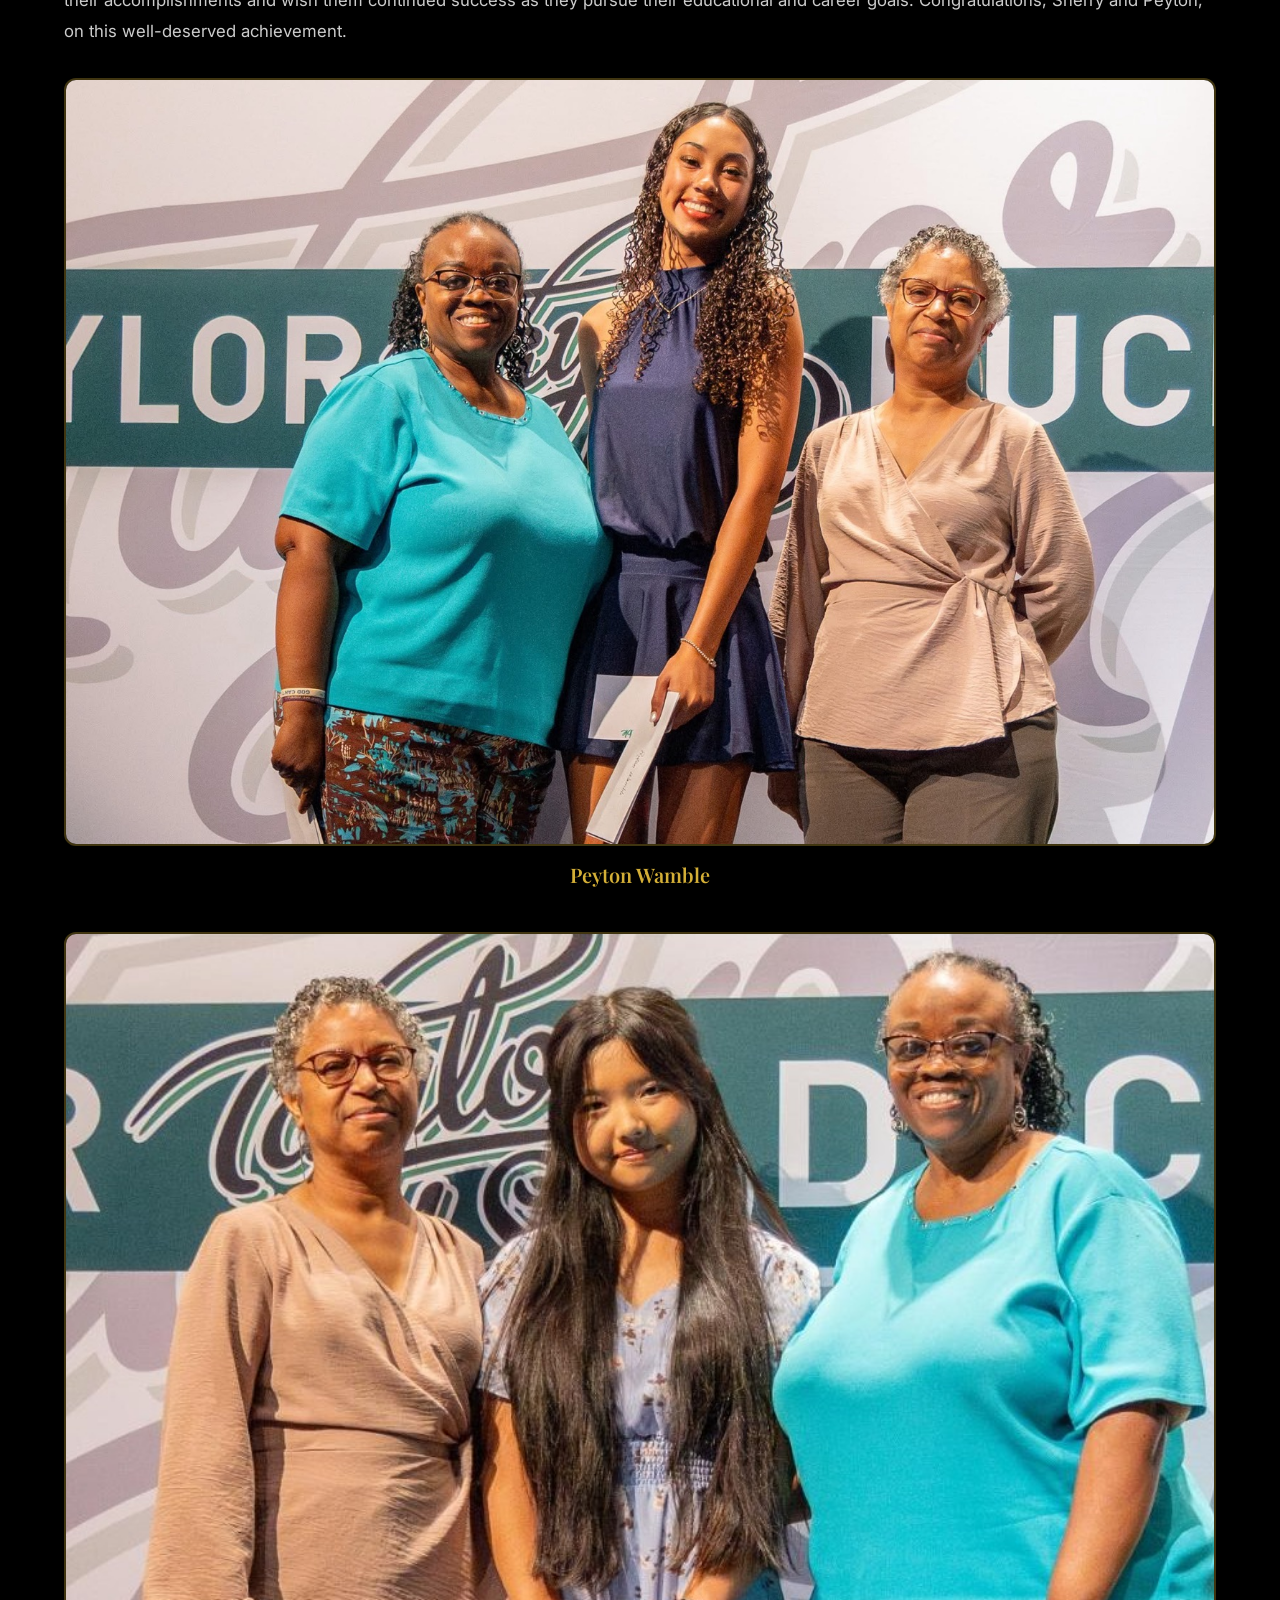
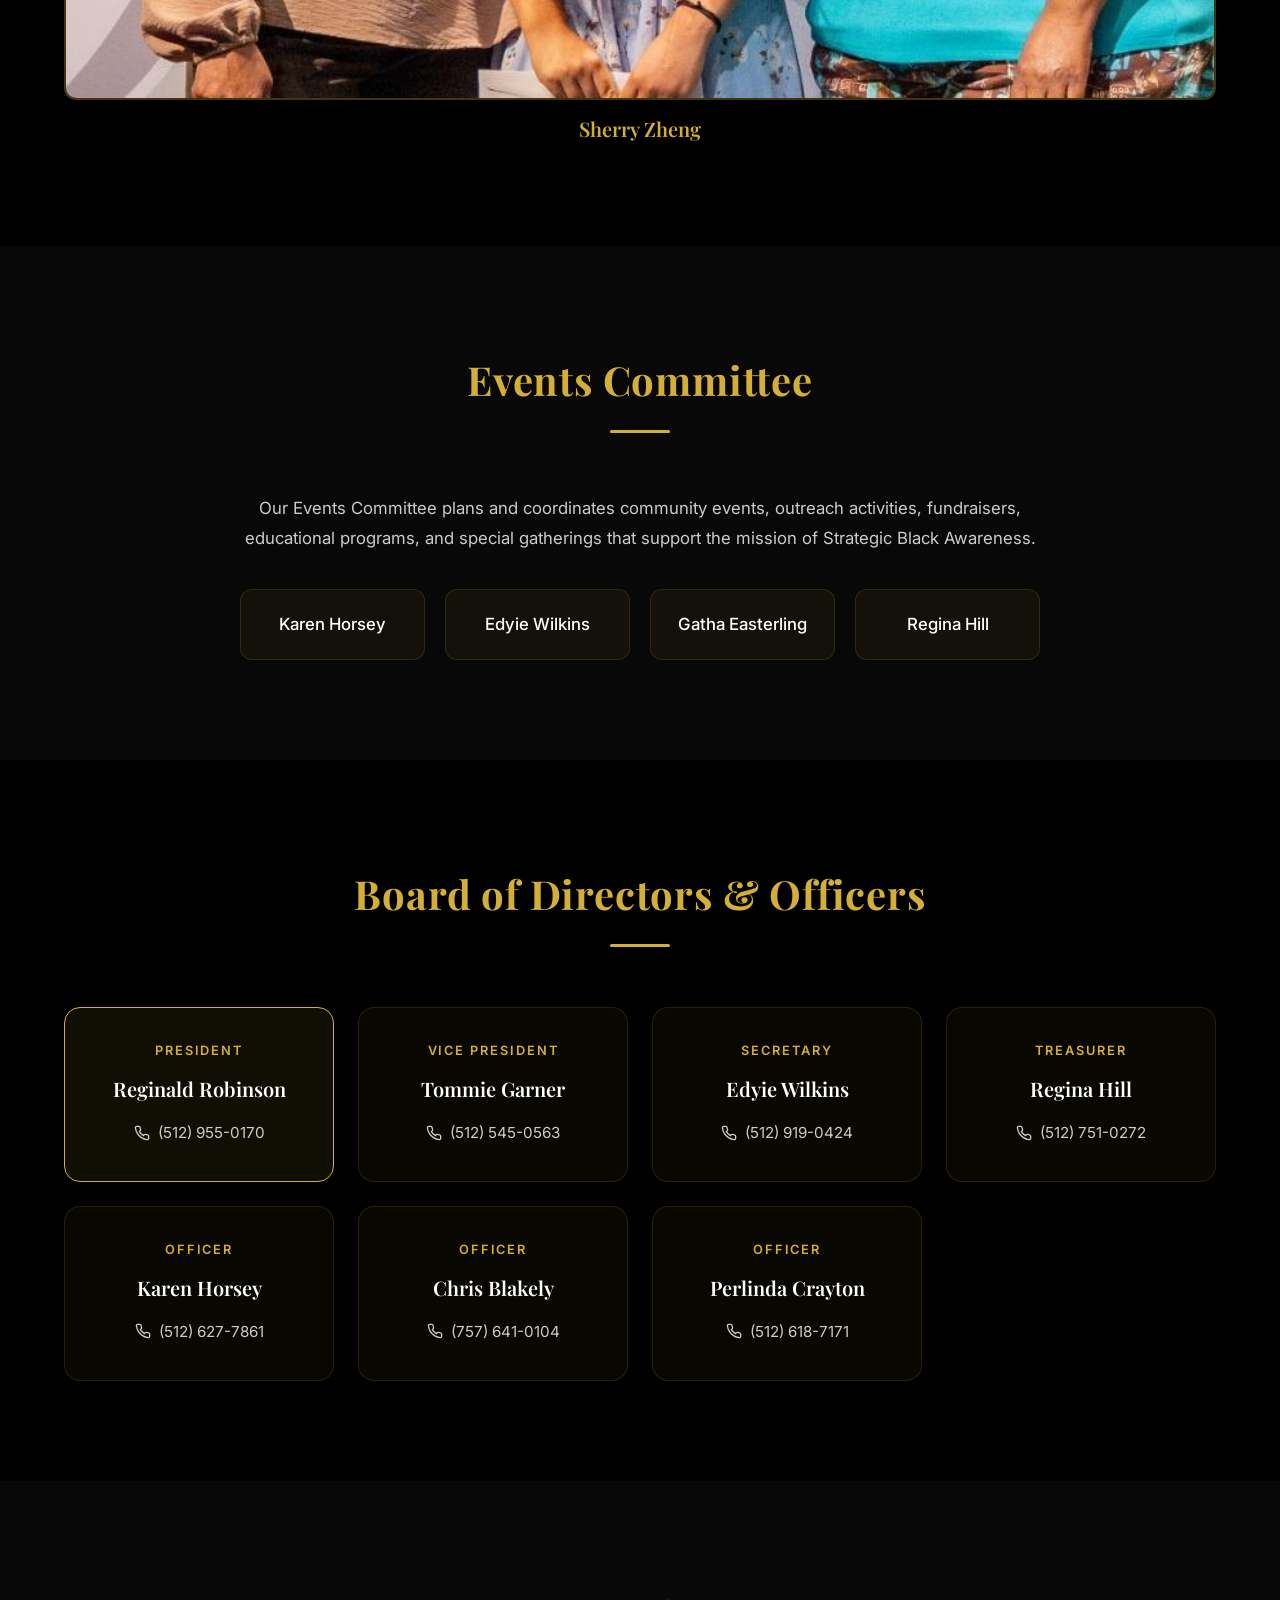
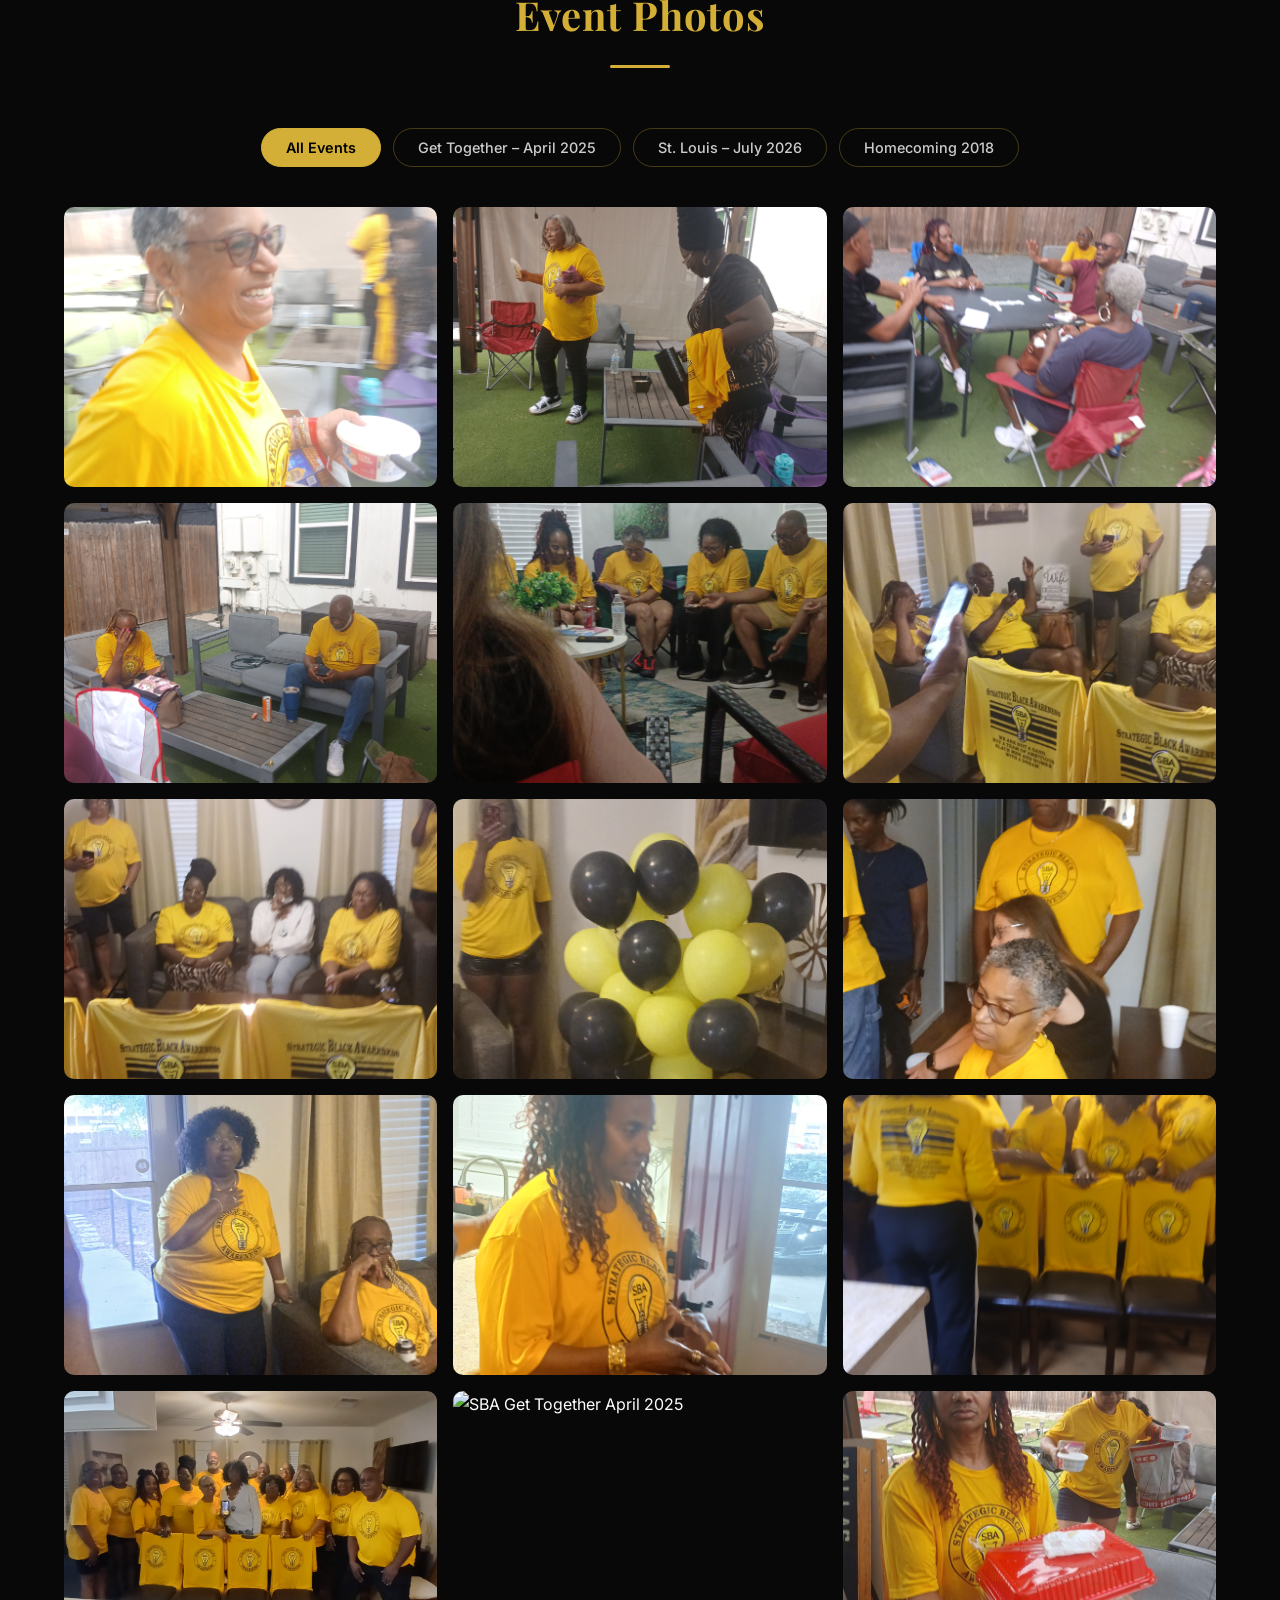
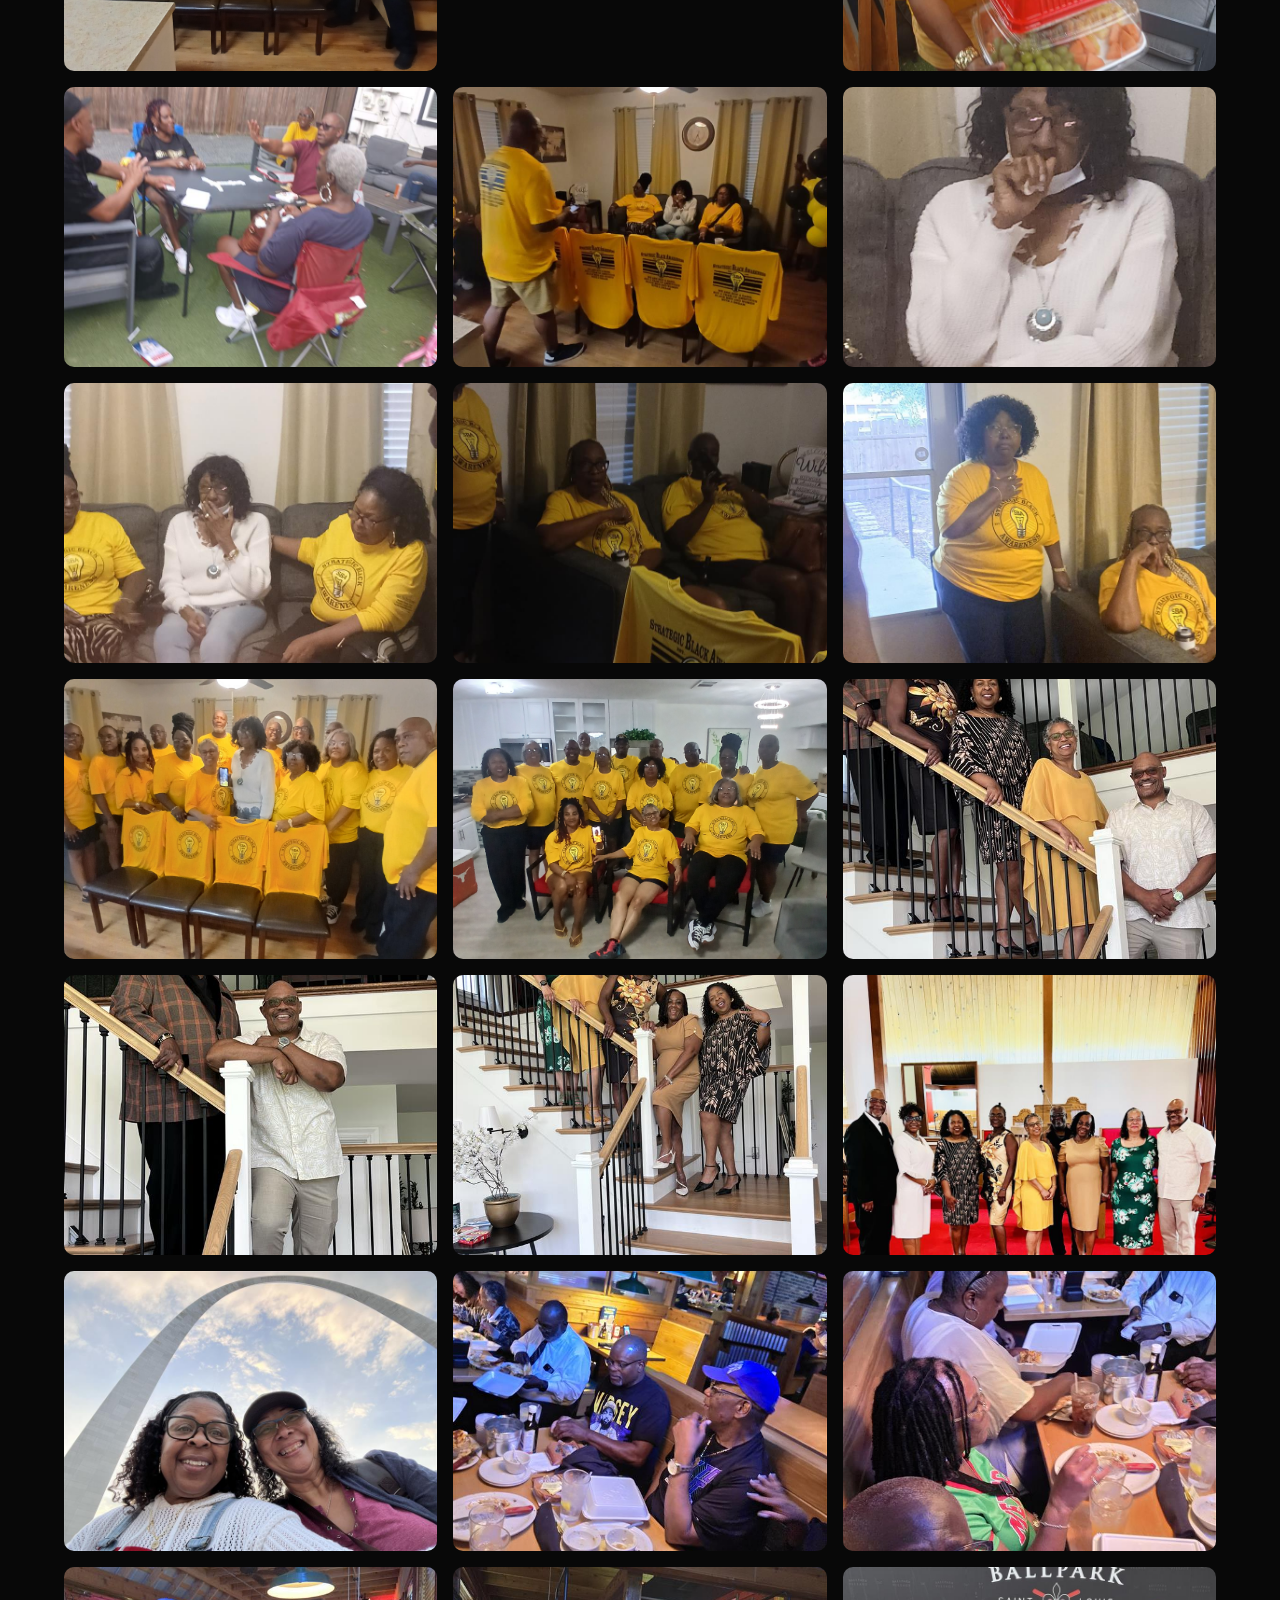
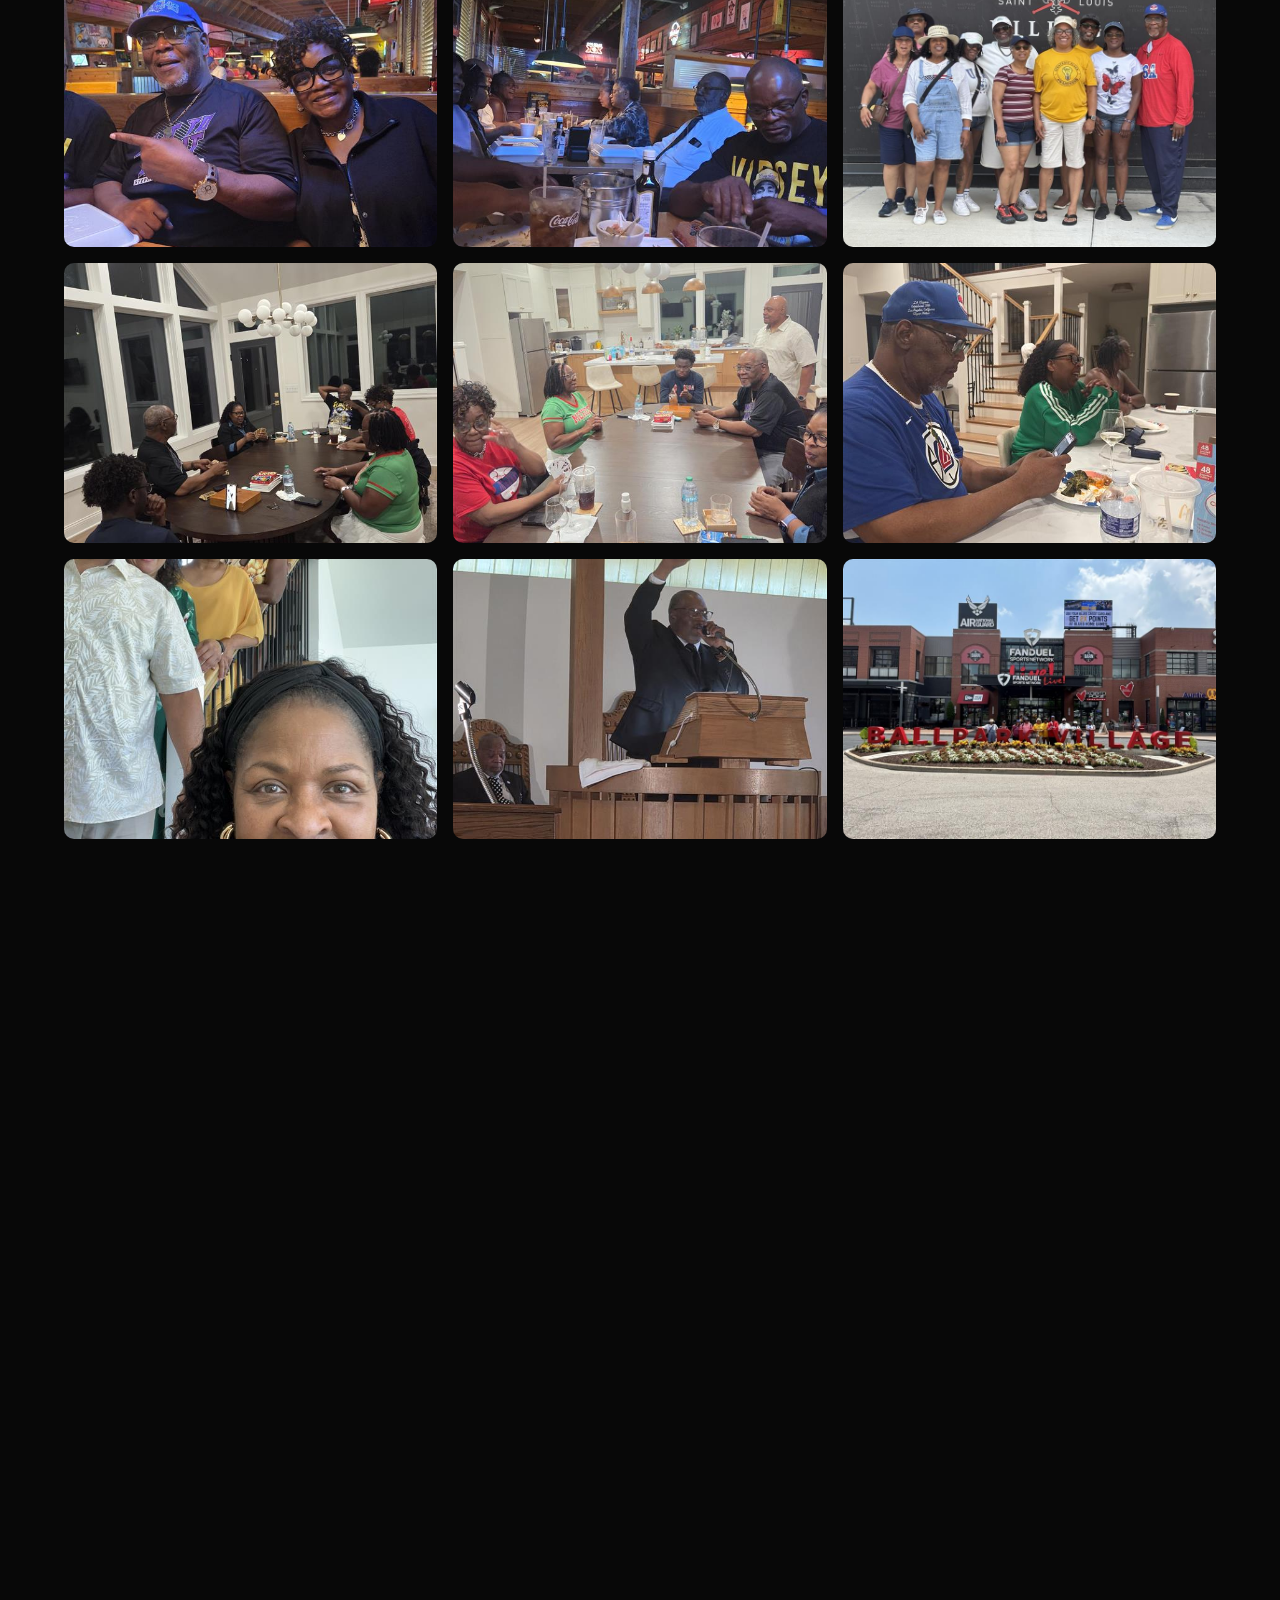
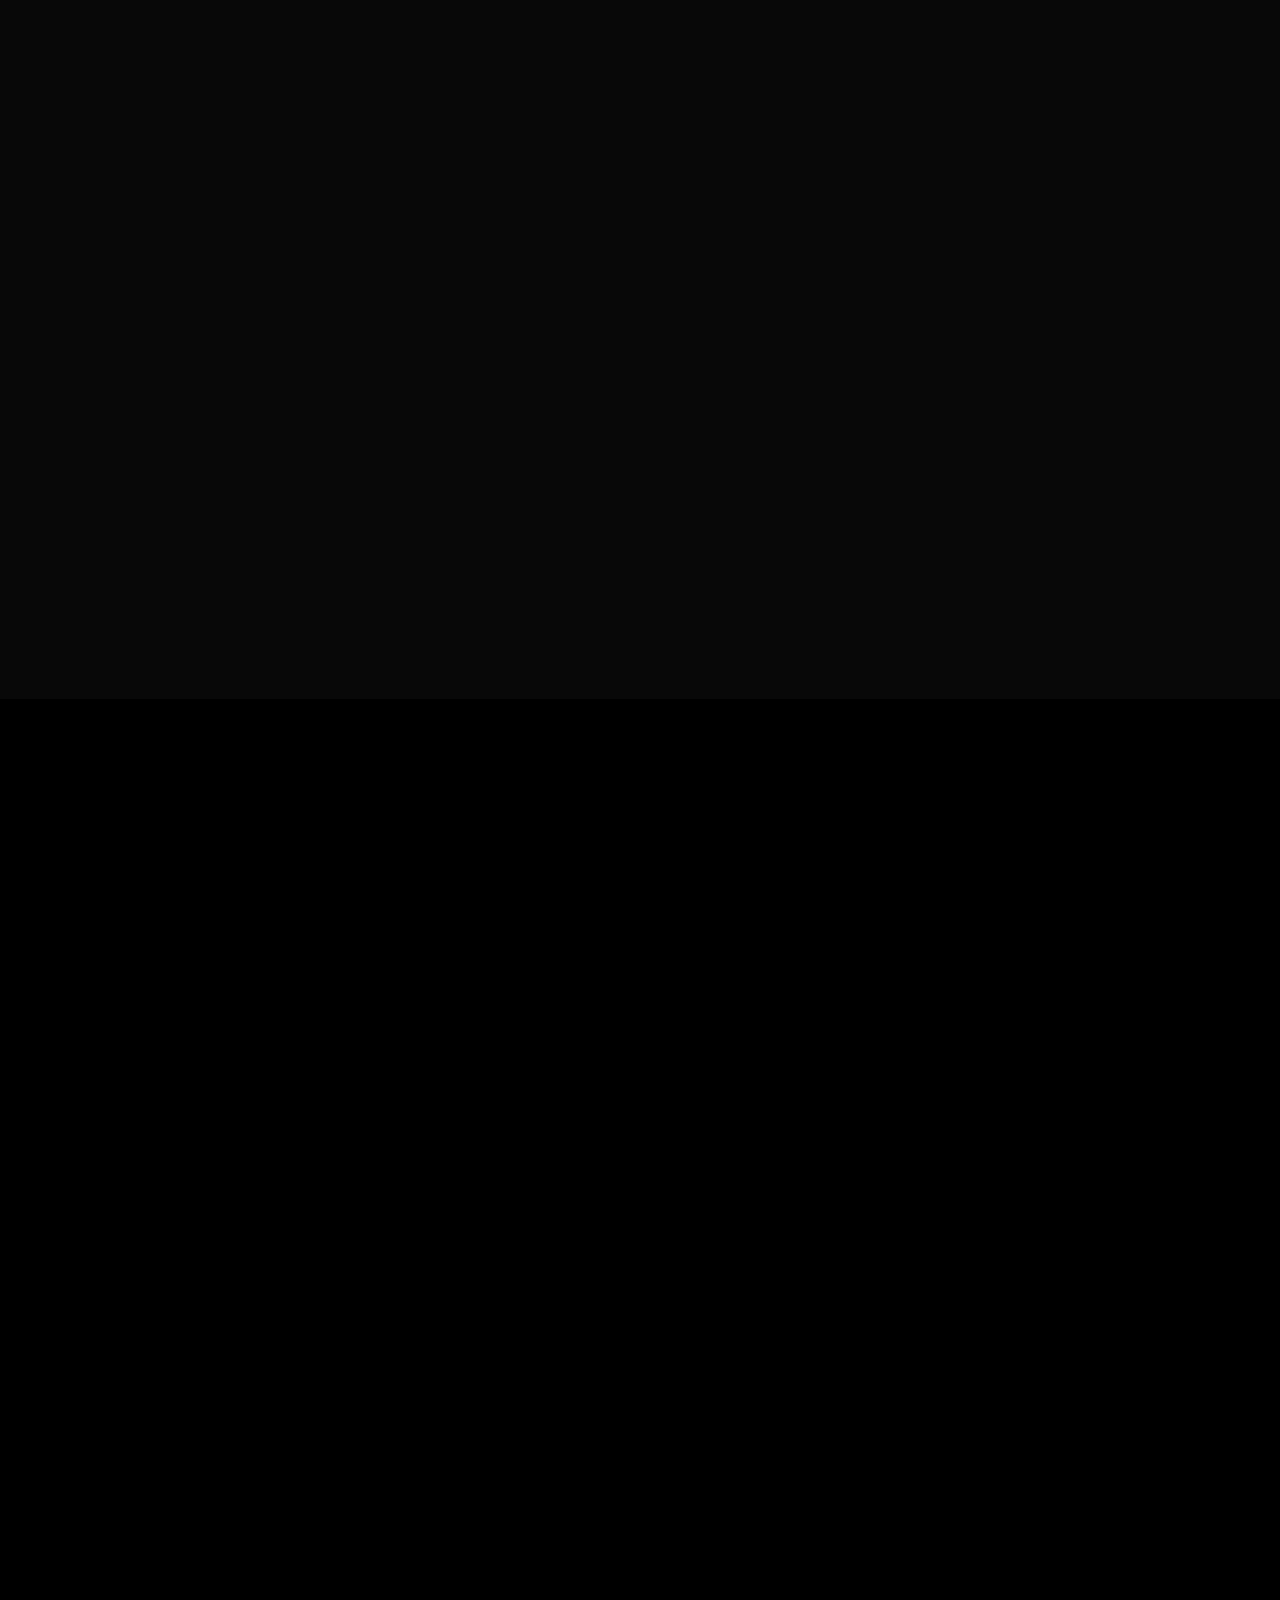
==== commit bac9f61f: "Remove cancelled Citizen Hero Awards Gala event Co-Authored-By: Claude Opus 4.6 <noreply@anthropic.c" ====
--- a/index.html
+++ b/index.html
@@ -243,43 +243,6 @@
           <div class="committee-member">Regina Hill</div>
         </div>
       </div>
-      <div class="upcoming-event">
-        <h3>Upcoming Event</h3>
-        <div class="event-card">
-          <img src="Pics/SBA PRESERVATION GALA ANNOUNCEMENT1.png" alt="SBA Preservation Inaugural Citizen Hero Awards Gala announcement" class="event-card-img">
-          <div class="event-details">
-            <h4>Inaugural Citizen Hero Awards Gala</h4>
-            <p class="event-tagline">A night of honoring our heroes and investing in our future.</p>
-            <p class="event-description">SBA: Preservation is proud to announce its first annual Citizen Hero Awards Gala! This historic evening will honor individuals whose lives and contributions have helped shape the story of Taylor:</p>
-            <ul class="gala-honorees">
-              <li><strong>Mr. Don Hill</strong> &mdash; Taylor's first African American mayor</li>
-              <li><strong>Mrs. Leslie Hill</strong> &mdash; Taylor's African American historian</li>
-              <li><strong>Ms. Mackey</strong> &mdash; Taylor's longest-serving African American teacher</li>
-              <li><strong>Ms. Givens</strong> &mdash; Honored posthumously</li>
-              <li><strong>Mr. Matt Wamble</strong> &mdash; Taylor's first African American high school principal</li>
-              <li><strong>Mr. Shorty Mitchell</strong> &mdash; Dedicated member and Vice President of Taylor ISD Board of Trustees</li>
-            </ul>
-            <p class="event-description">The evening will also recognize SBA: Preservation's inaugural scholarship recipients, celebrating their accomplishments and investing in the next generation.</p>
-            <p class="event-description">Proceeds from the gala will benefit SBA: Preservation scholarships, helping support students in our community as they pursue their educational goals.</p>
-            <div class="event-info-grid">
-              <div class="event-info-item">
-                <svg width="20" height="20" viewBox="0 0 24 24" fill="none" stroke="#D4AF37" stroke-width="2"><rect x="3" y="4" width="18" height="18" rx="2" ry="2"/><line x1="16" y1="2" x2="16" y2="6"/><line x1="8" y1="2" x2="8" y2="6"/><line x1="3" y1="10" x2="21" y2="10"/></svg>
-                <div>
-                  <strong>Date</strong>
-                  <span>December 19, 2026</span>
-                </div>
-              </div>
-              <div class="event-info-item">
-                <svg width="20" height="20" viewBox="0 0 24 24" fill="none" stroke="#D4AF37" stroke-width="2"><line x1="12" y1="1" x2="12" y2="23"/><path d="M17 5H9.5a3.5 3.5 0 0 0 0 7h5a3.5 3.5 0 0 1 0 7H6"/></svg>
-                <div>
-                  <strong>Tickets</strong>
-                  <span>$20 &mdash; Available through SBA: Preservation members</span>
-                </div>
-              </div>
-            </div>
-          </div>
-        </div>
-      </div>
     </div>
   </section>
 
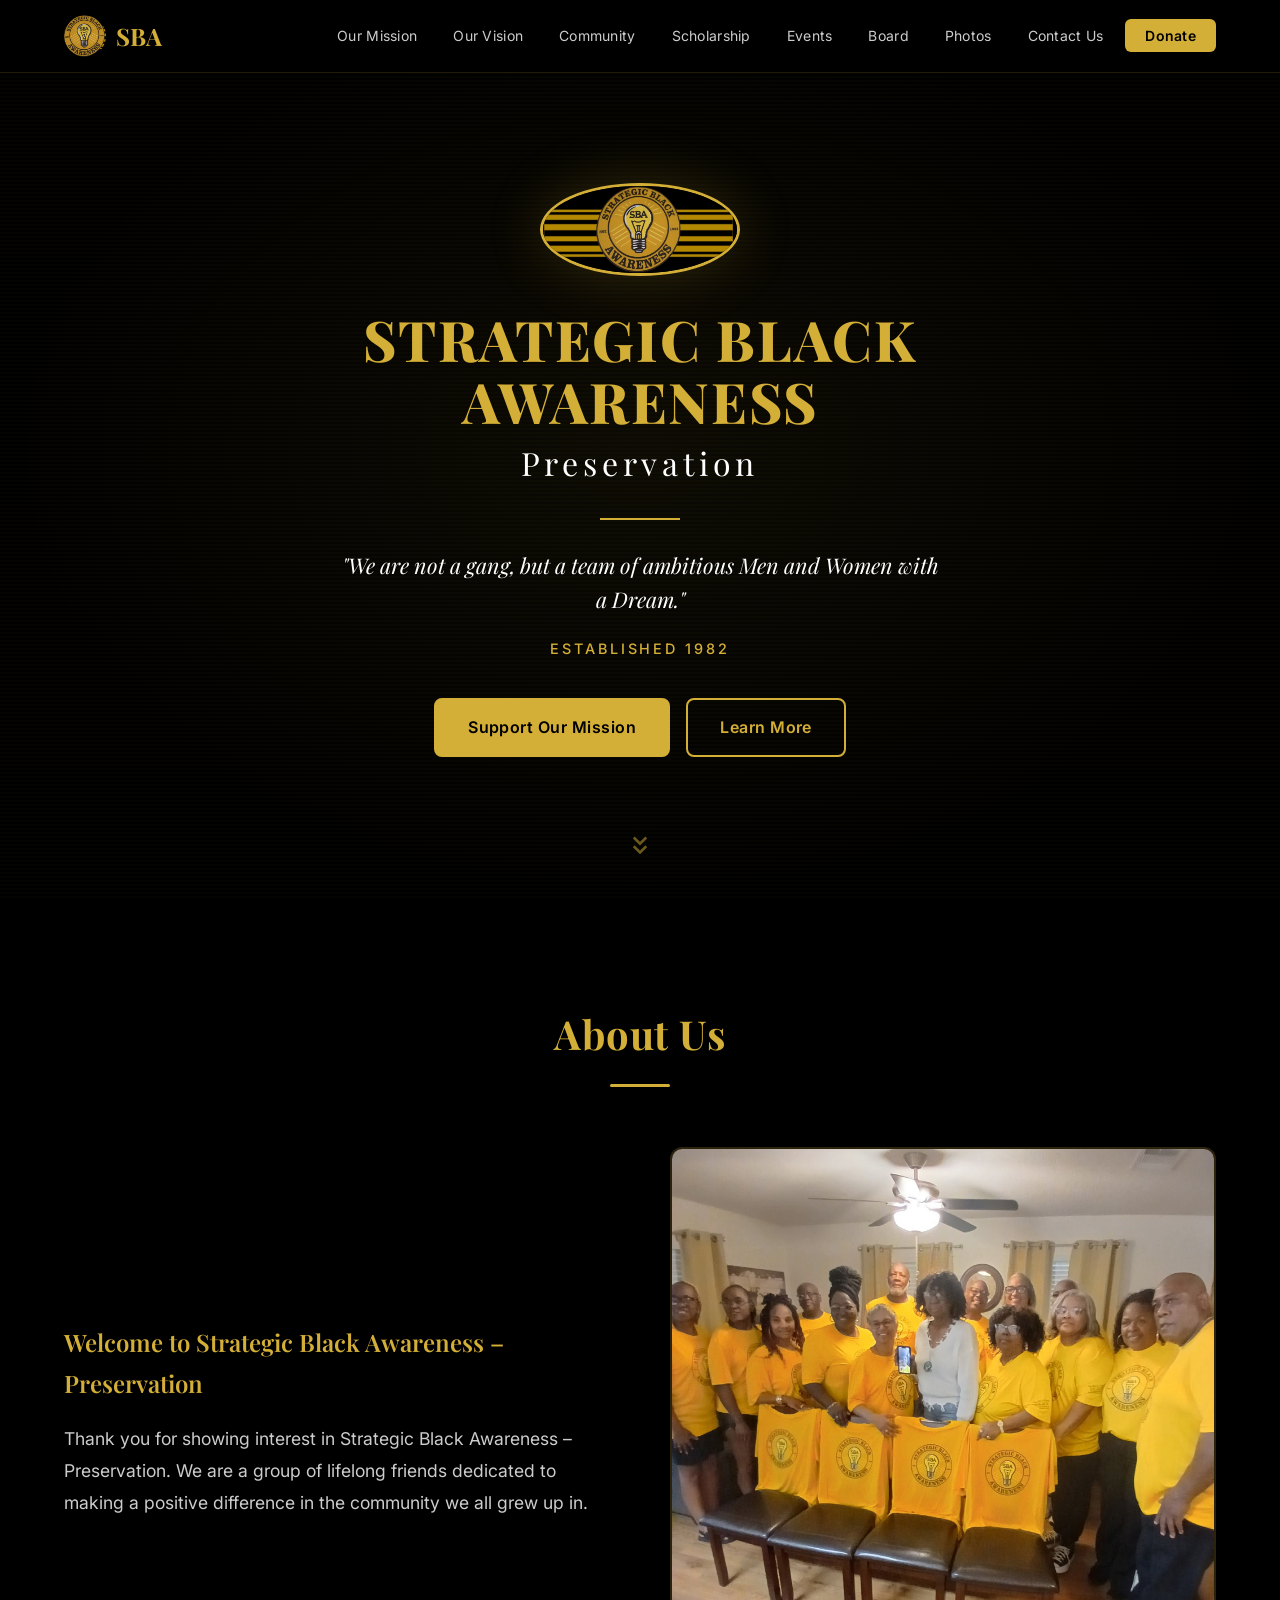
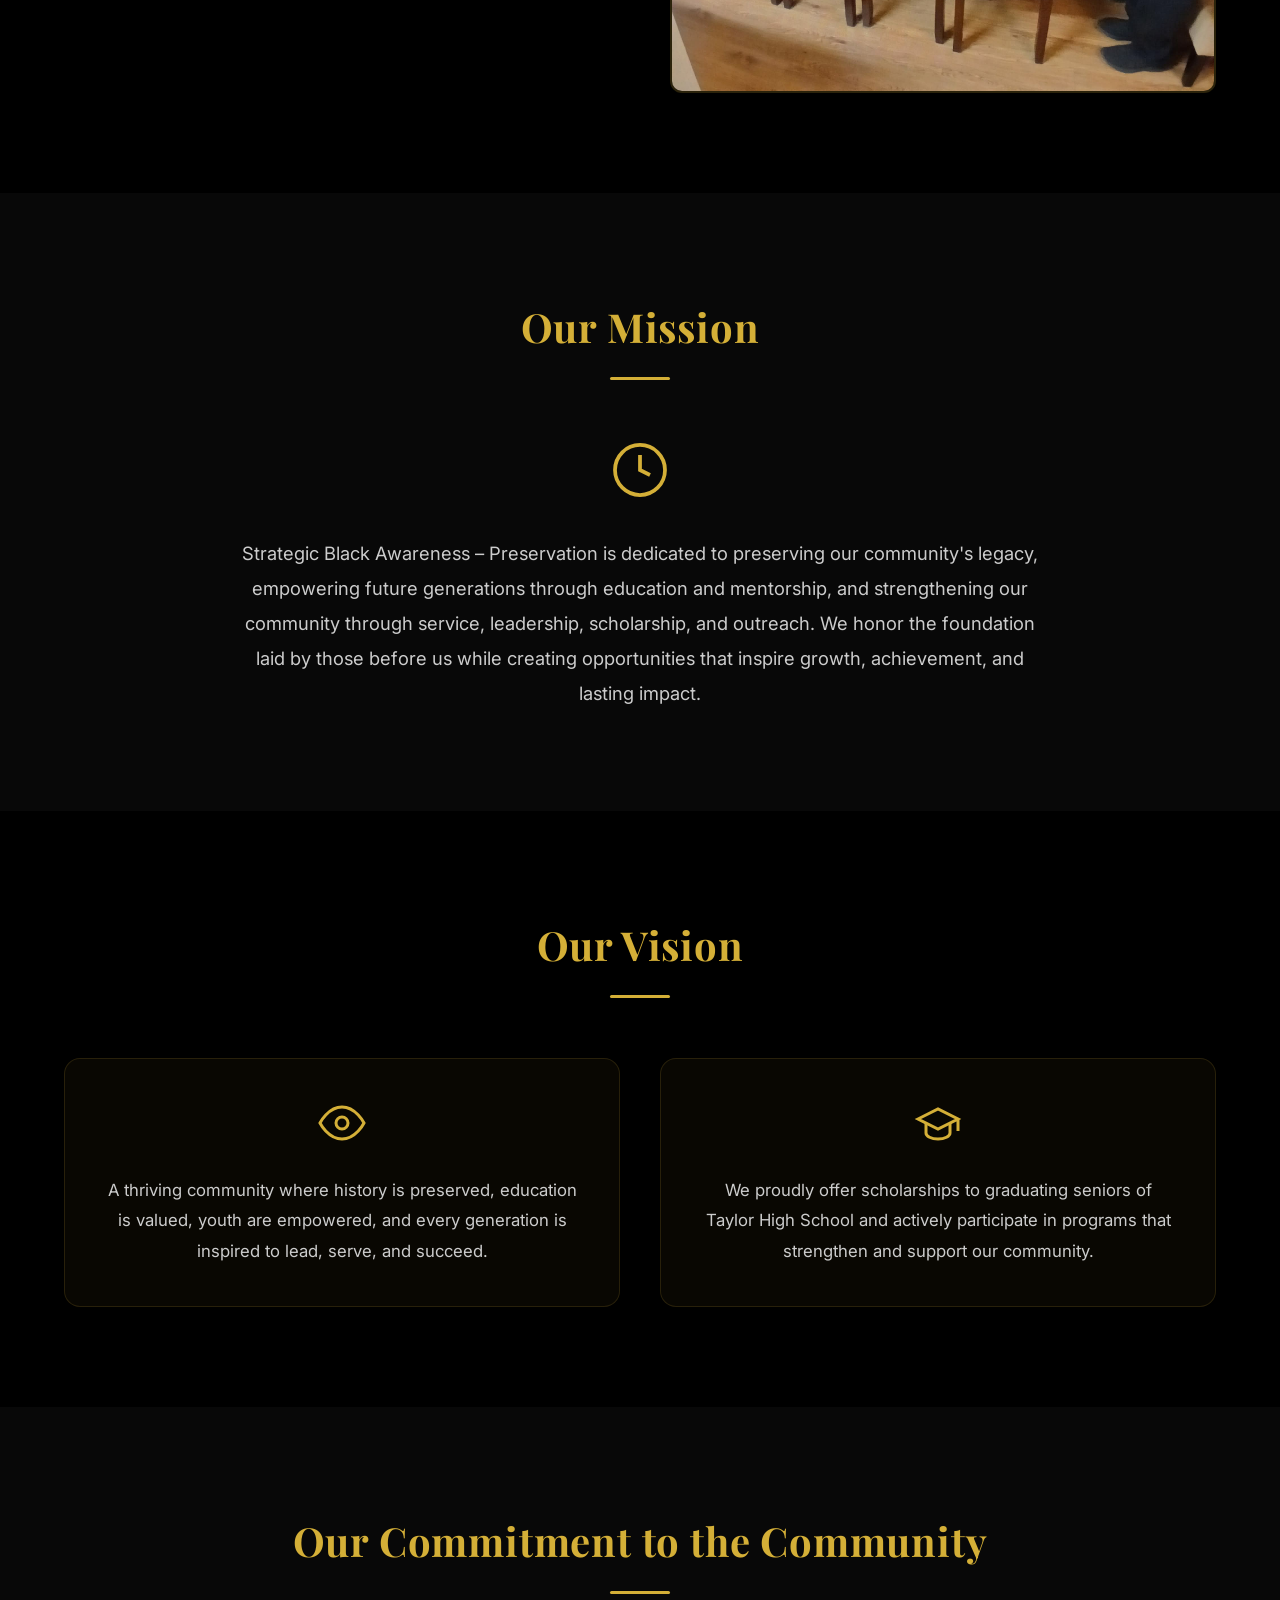
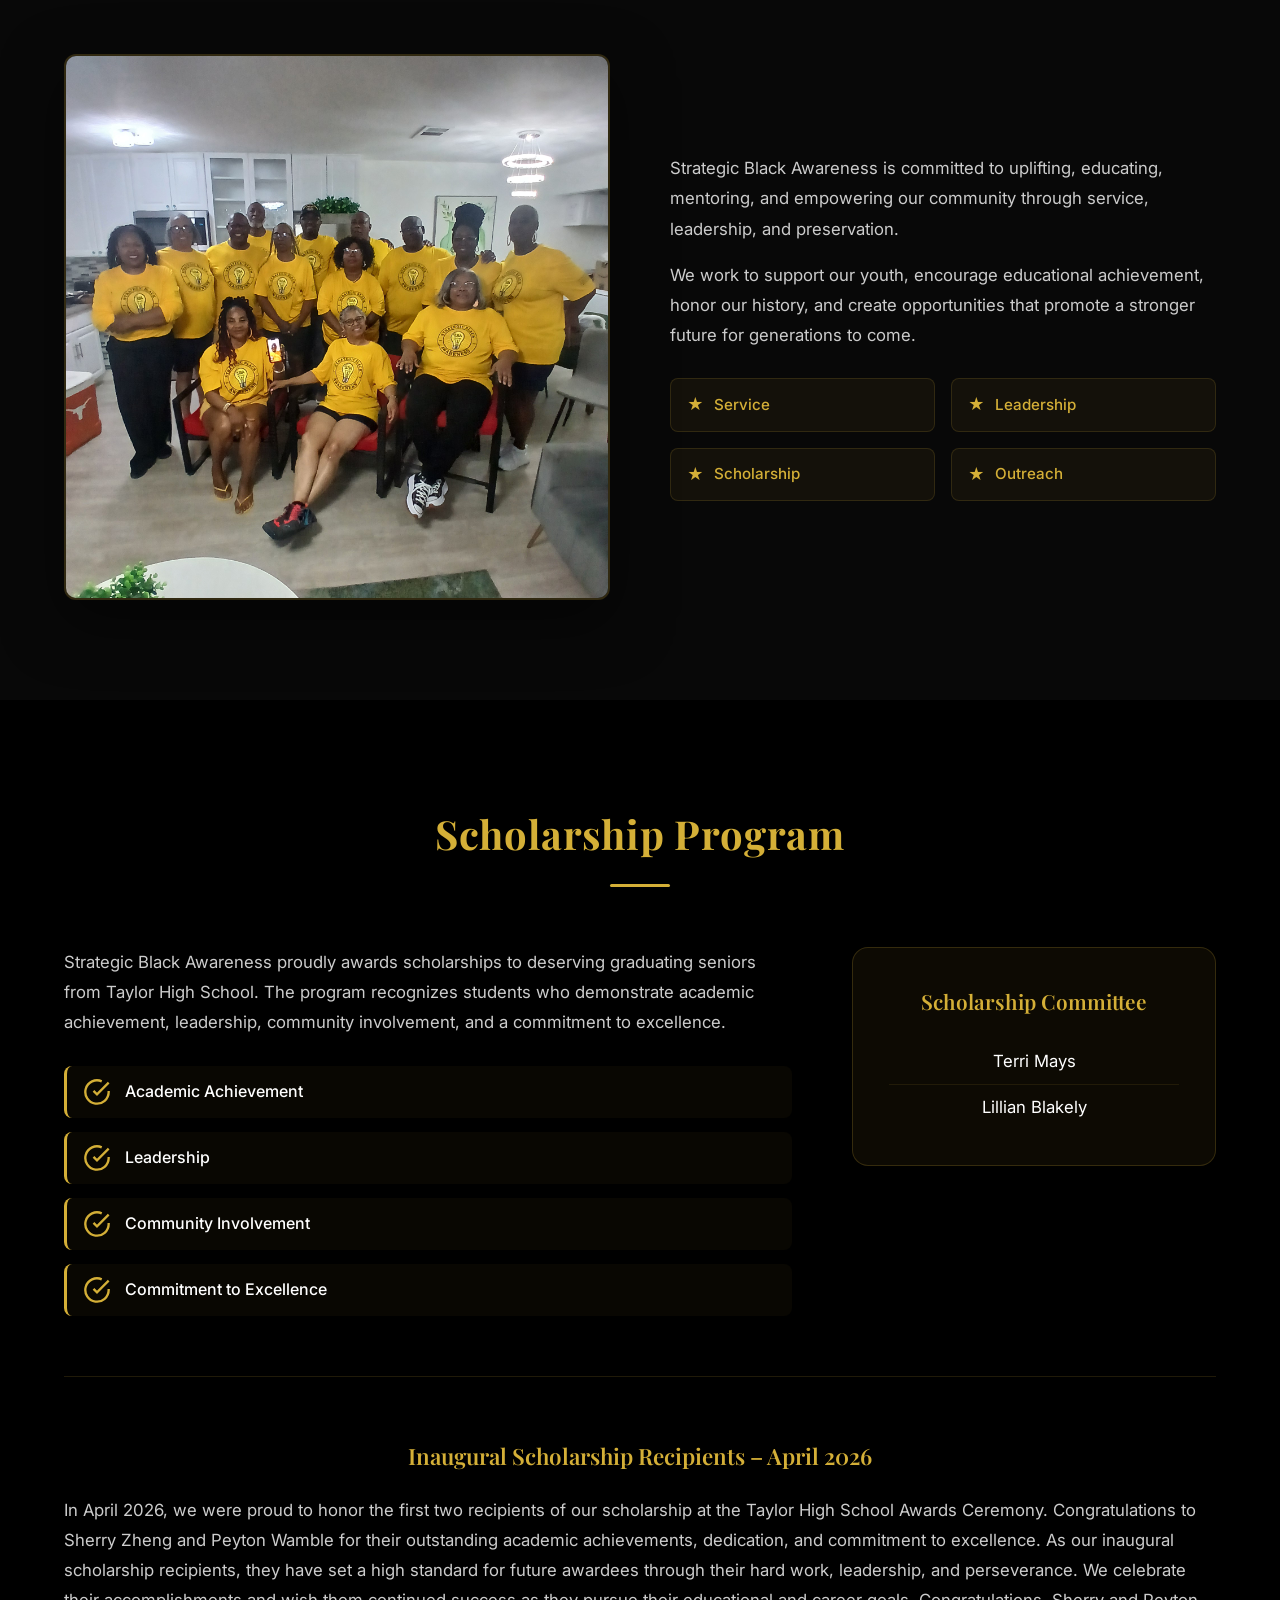
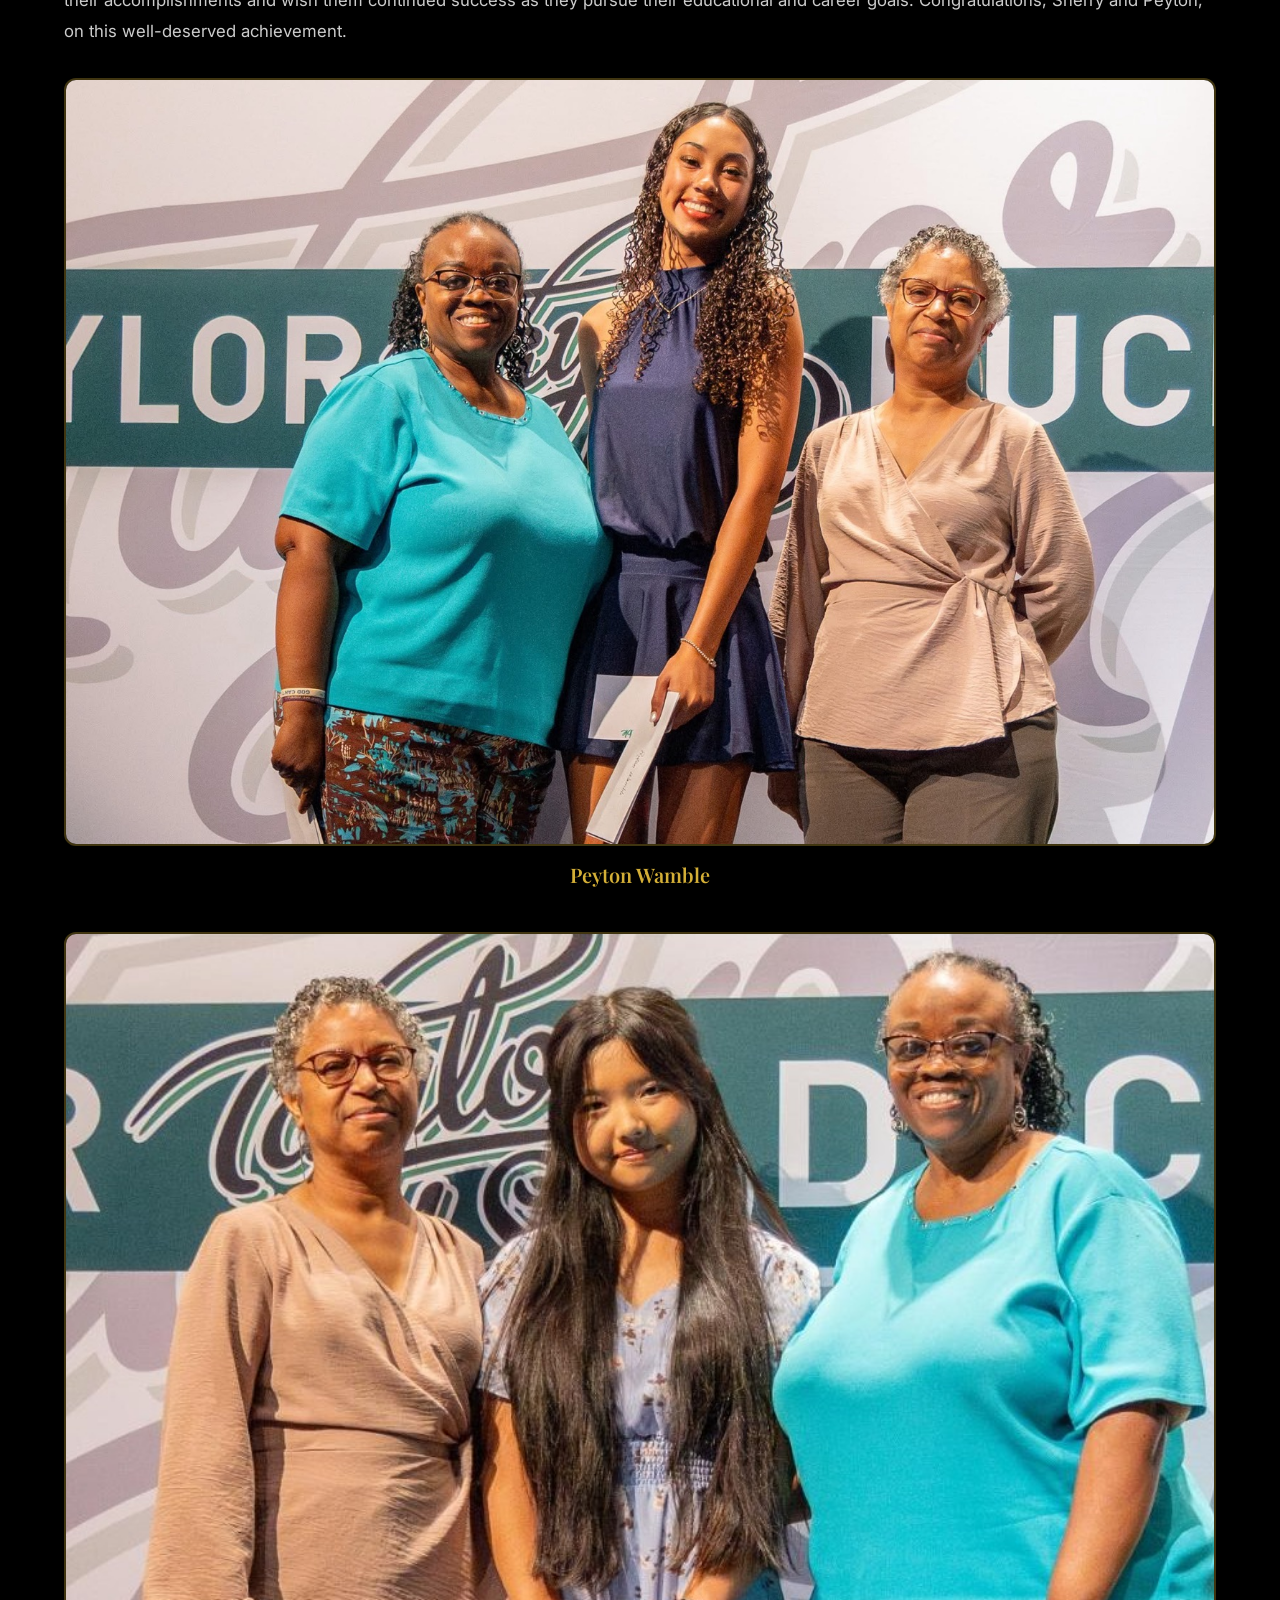
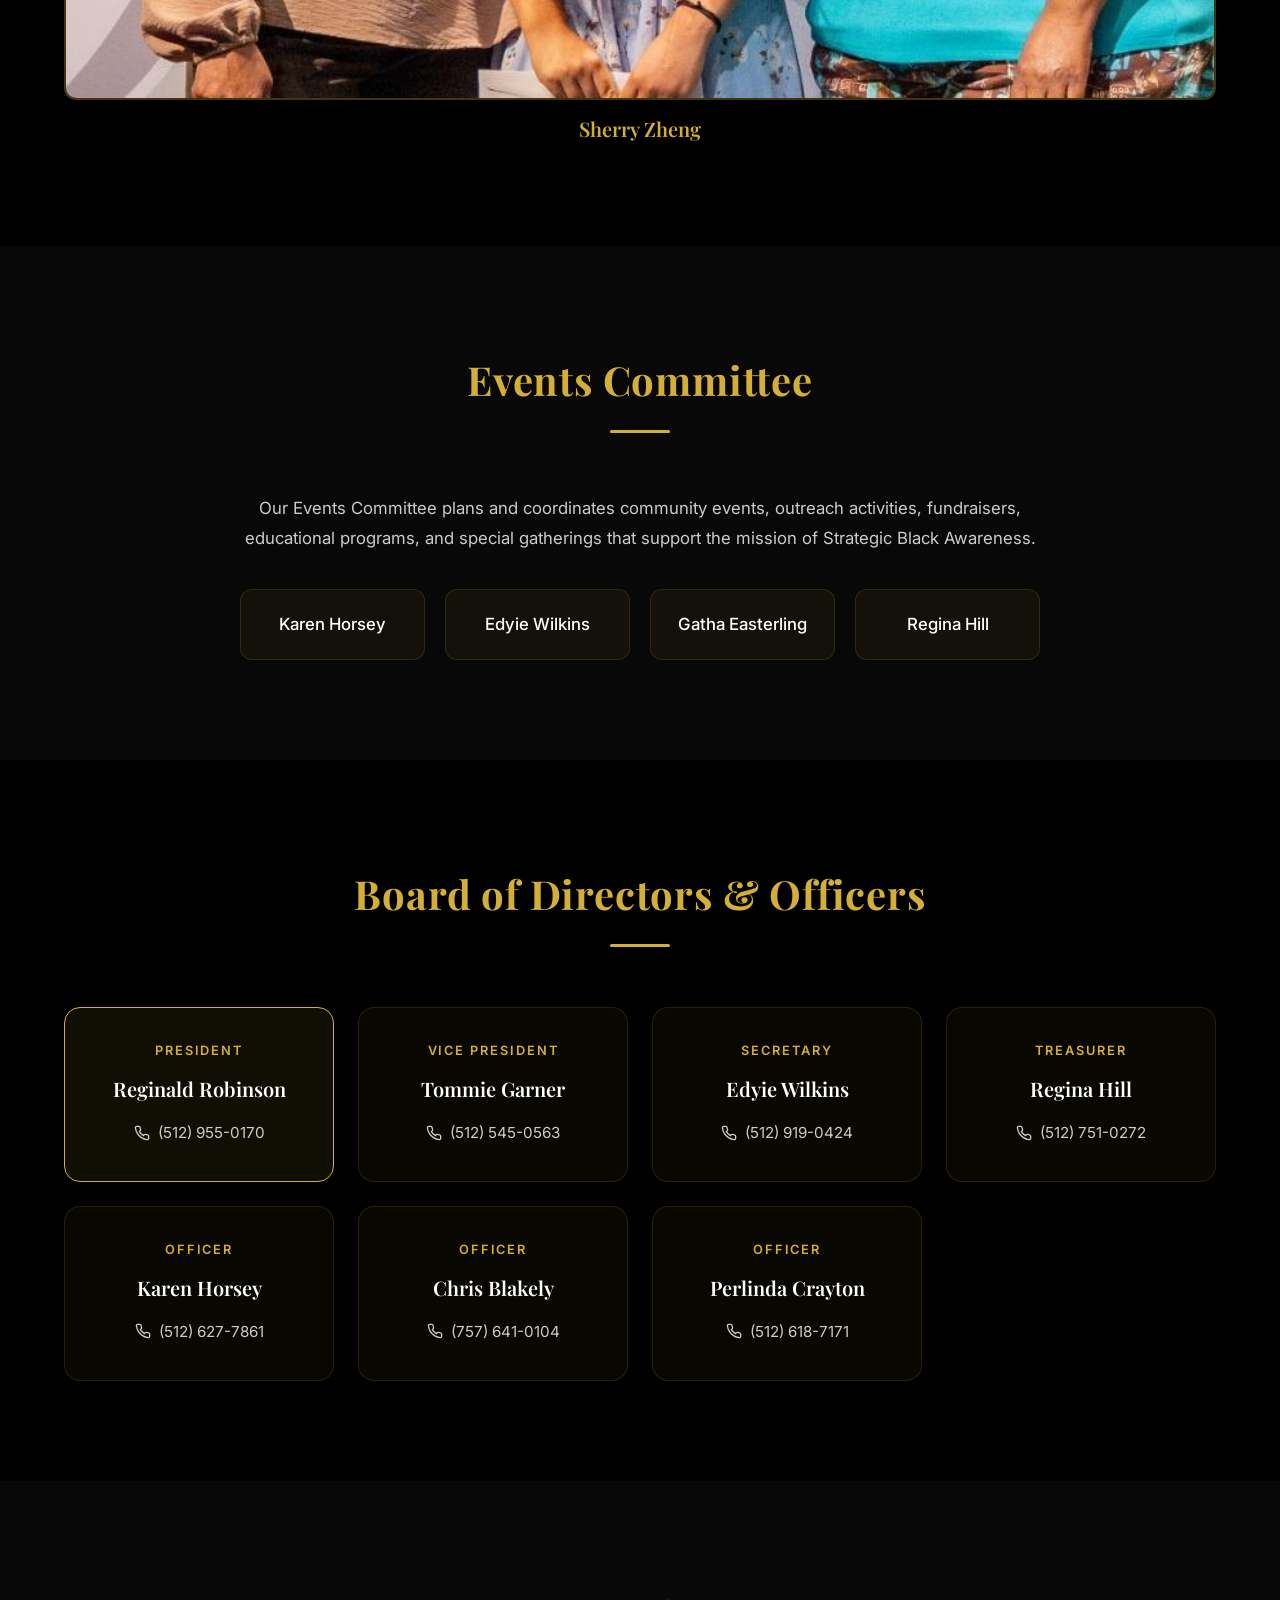
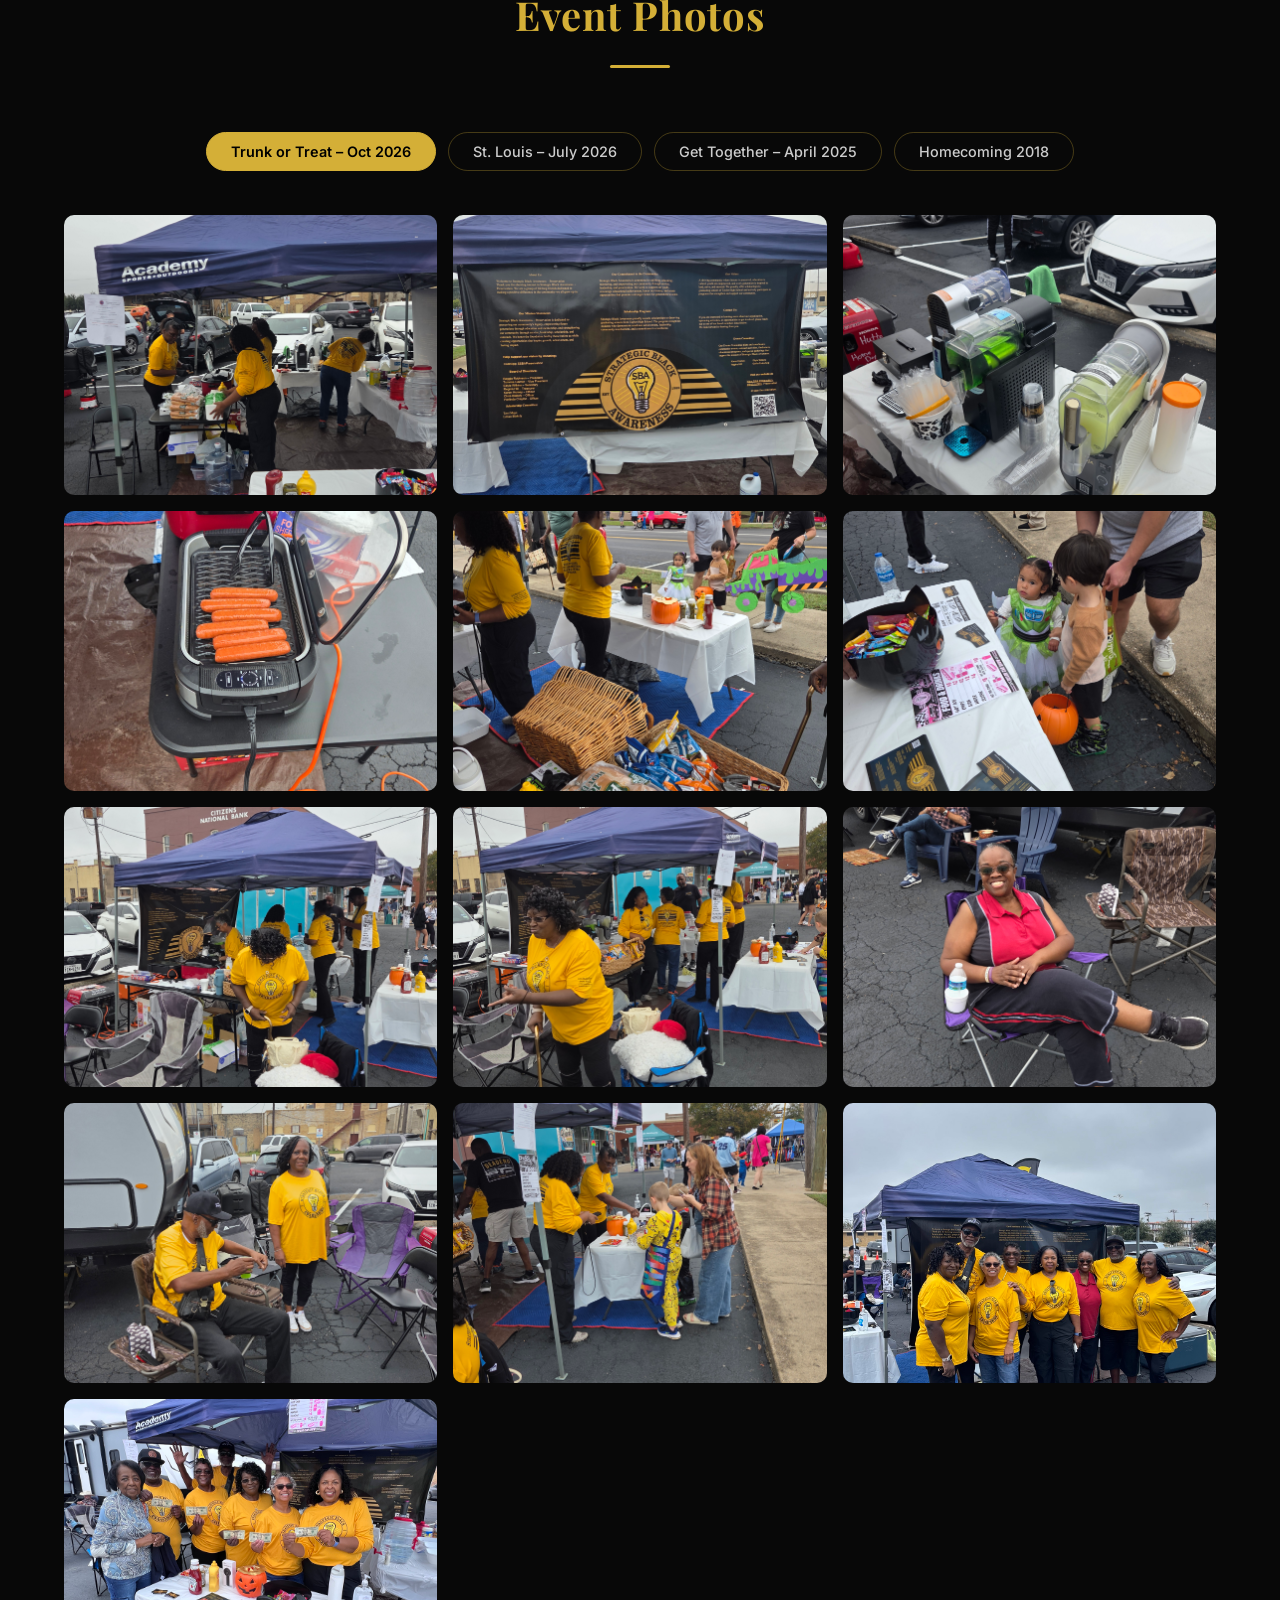
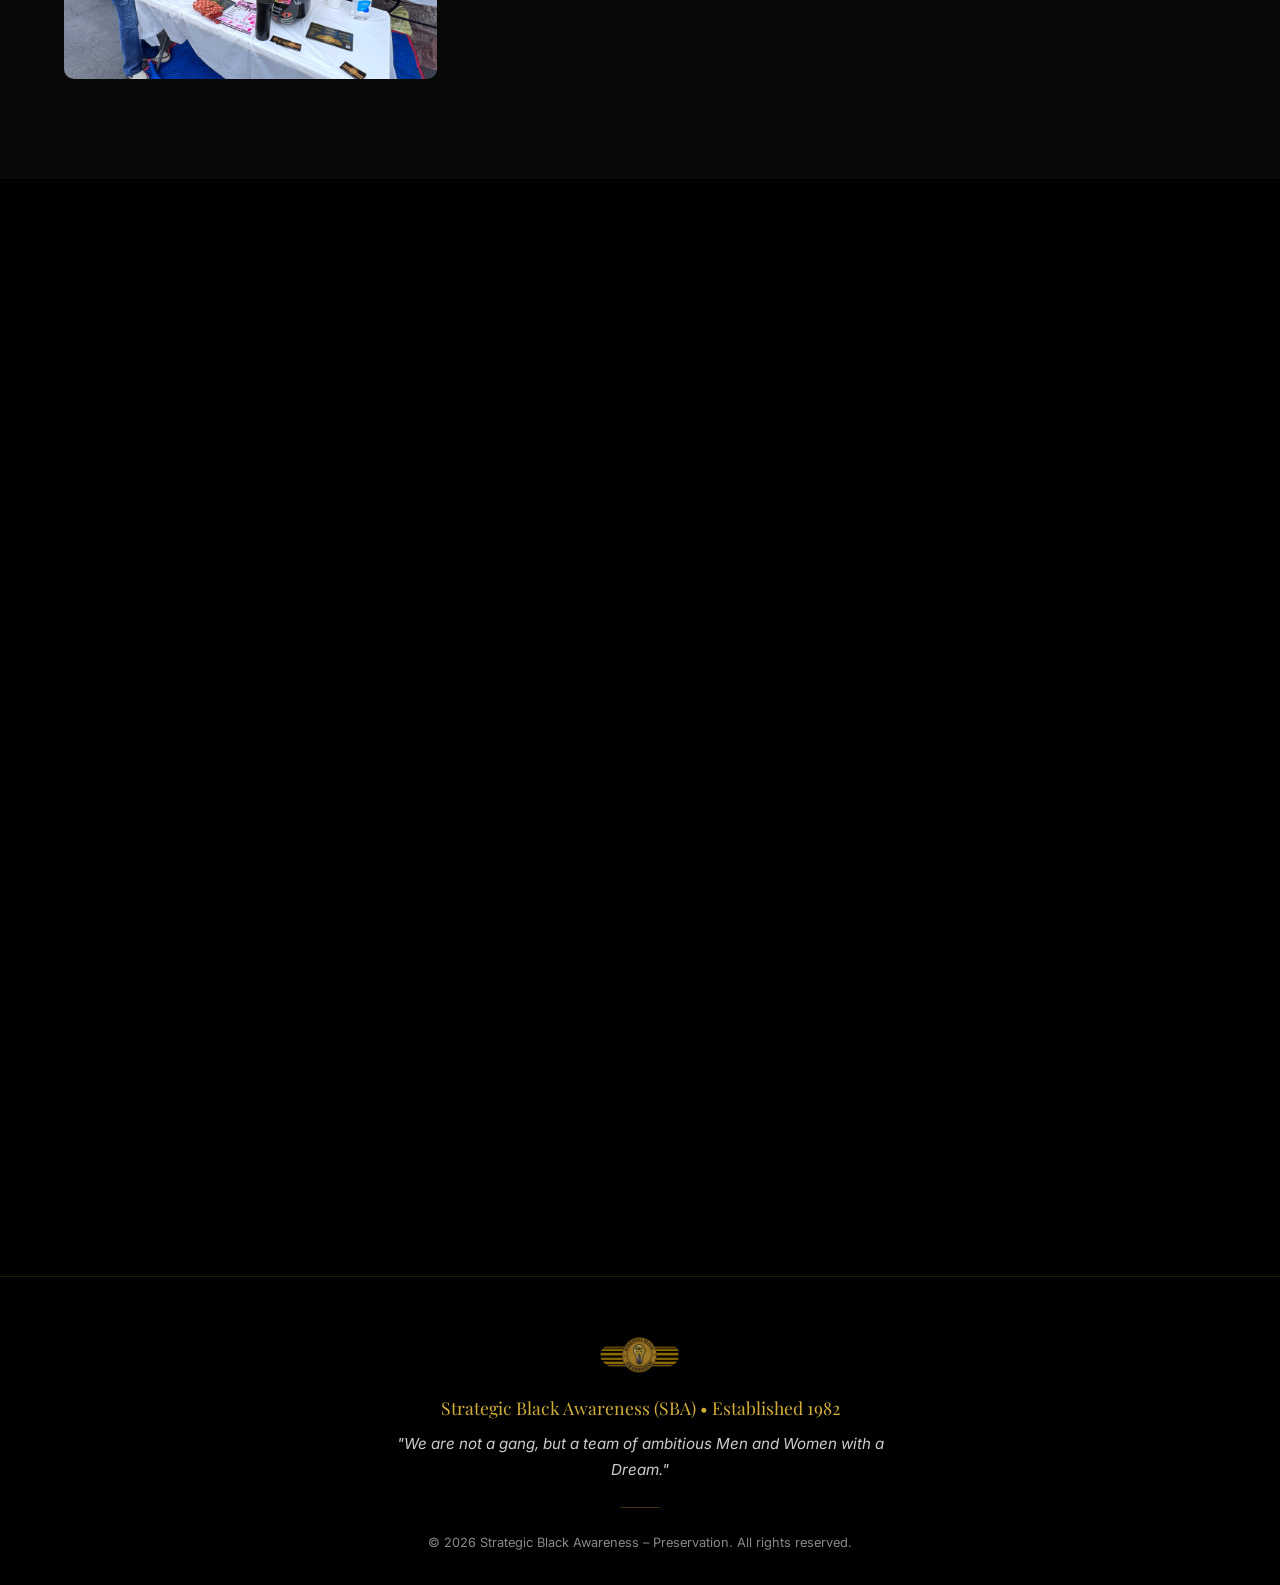
==== commit 42dc33d7: "Add Trunk or Treat photos, remove All Events filter, add scroll nav - Add 13 Trunk or Treat October " ====
--- a/index.html
+++ b/index.html
@@ -243,6 +243,11 @@
           <div class="committee-member">Regina Hill</div>
         </div>
       </div>
+
+      <div id="upcoming-events-wrapper" class="upcoming-event hidden">
+        <h3>Upcoming Events</h3>
+        <div id="dynamic-events"></div>
+      </div>
     </div>
   </section>
 
@@ -323,11 +328,15 @@
       </div>
 
       <!-- Gallery Filter Buttons -->
-      <div class="gallery-filters">
-        <button class="filter-btn active" data-filter="all">All Events</button>
-        <button class="filter-btn" data-filter="april2025">Get Together &ndash; April 2025</button>
-        <button class="filter-btn" data-filter="stlouis2026">St. Louis &ndash; July 2026</button>
-        <button class="filter-btn" data-filter="homecoming2018">Homecoming 2018</button>
+      <div class="gallery-filters-wrapper">
+        <button class="filter-scroll-btn filter-scroll-left hidden" aria-label="Scroll left">&lsaquo;</button>
+        <div class="gallery-filters" id="galleryFilters">
+          <button class="filter-btn active" data-filter="trunkortreat2026">Trunk or Treat &ndash; Oct 2026</button>
+          <button class="filter-btn" data-filter="stlouis2026">St. Louis &ndash; July 2026</button>
+          <button class="filter-btn" data-filter="april2025">Get Together &ndash; April 2025</button>
+          <button class="filter-btn" data-filter="homecoming2018">Homecoming 2018</button>
+        </div>
+        <button class="filter-scroll-btn filter-scroll-right hidden" aria-label="Scroll right">&rsaquo;</button>
       </div>
 
       <!-- Photo Gallery -->
@@ -541,6 +550,47 @@
         </div>
         <div class="gallery-item" data-category="homecoming2018">
           <img src="Pics/SBA Homecoming 2018/7b8639e6-1a1f-48db-92aa-675b9b93959d.jpg" alt="SBA Homecoming 2018" loading="lazy">
+        </div>
+
+        <!-- Trunk or Treat October 2026 -->
+        <div class="gallery-item" data-category="trunkortreat2026">
+          <img src="Pics/Trunk or Treat October 2026/6325.jpg" alt="Trunk or Treat October 2026" loading="lazy">
+        </div>
+        <div class="gallery-item" data-category="trunkortreat2026">
+          <img src="Pics/Trunk or Treat October 2026/6327.jpg" alt="Trunk or Treat October 2026" loading="lazy">
+        </div>
+        <div class="gallery-item" data-category="trunkortreat2026">
+          <img src="Pics/Trunk or Treat October 2026/6328.jpg" alt="Trunk or Treat October 2026" loading="lazy">
+        </div>
+        <div class="gallery-item" data-category="trunkortreat2026">
+          <img src="Pics/Trunk or Treat October 2026/6329.jpg" alt="Trunk or Treat October 2026" loading="lazy">
+        </div>
+        <div class="gallery-item" data-category="trunkortreat2026">
+          <img src="Pics/Trunk or Treat October 2026/6333.jpg" alt="Trunk or Treat October 2026" loading="lazy">
+        </div>
+        <div class="gallery-item" data-category="trunkortreat2026">
+          <img src="Pics/Trunk or Treat October 2026/6335.jpg" alt="Trunk or Treat October 2026" loading="lazy">
+        </div>
+        <div class="gallery-item" data-category="trunkortreat2026">
+          <img src="Pics/Trunk or Treat October 2026/6336.jpg" alt="Trunk or Treat October 2026" loading="lazy">
+        </div>
+        <div class="gallery-item" data-category="trunkortreat2026">
+          <img src="Pics/Trunk or Treat October 2026/6337.jpg" alt="Trunk or Treat October 2026" loading="lazy">
+        </div>
+        <div class="gallery-item" data-category="trunkortreat2026">
+          <img src="Pics/Trunk or Treat October 2026/6338.jpg" alt="Trunk or Treat October 2026" loading="lazy">
+        </div>
+        <div class="gallery-item" data-category="trunkortreat2026">
+          <img src="Pics/Trunk or Treat October 2026/6339.jpg" alt="Trunk or Treat October 2026" loading="lazy">
+        </div>
+        <div class="gallery-item" data-category="trunkortreat2026">
+          <img src="Pics/Trunk or Treat October 2026/6340.jpg" alt="Trunk or Treat October 2026" loading="lazy">
+        </div>
+        <div class="gallery-item" data-category="trunkortreat2026">
+          <img src="Pics/Trunk or Treat October 2026/6349.jpg" alt="Trunk or Treat October 2026" loading="lazy">
+        </div>
+        <div class="gallery-item" data-category="trunkortreat2026">
+          <img src="Pics/Trunk or Treat October 2026/6370.jpg" alt="Trunk or Treat October 2026" loading="lazy">
         </div>
       </div>
     </div>
@@ -611,5 +661,9 @@
   </a>
 
   <script src="js/main.js"></script>
+  <script src="https://www.gstatic.com/firebasejs/10.7.1/firebase-app-compat.js"></script>
+  <script src="https://www.gstatic.com/firebasejs/10.7.1/firebase-firestore-compat.js"></script>
+  <script src="js/firebase-config.js"></script>
+  <script src="js/events.js"></script>
 </body>
 </html>
--- a/css/style.css
+++ b/css/style.css
@@ -20,6 +20,8 @@
   box-sizing: border-box;
 }
 
+.hidden { display: none !important; }
+
 html {
   scroll-behavior: smooth;
   scroll-padding-top: 80px;
@@ -812,13 +814,46 @@
 }
 
 /* ===== PHOTO GALLERY ===== */
+.gallery-filters-wrapper {
+  display: flex;
+  align-items: center;
+  gap: 8px;
+  margin-bottom: 40px;
+  position: relative;
+}
+
 .gallery-filters {
   display: flex;
+  gap: 12px;
+  overflow-x: auto;
+  scroll-behavior: smooth;
+  scrollbar-width: none;
+  -ms-overflow-style: none;
+  flex: 1;
+  padding: 4px 0;
   justify-content: center;
-  flex-wrap: wrap;
-  gap: 12px;
-  margin-bottom: 40px;
-}
+}
+
+.gallery-filters::-webkit-scrollbar { display: none; }
+
+.filter-scroll-btn {
+  flex-shrink: 0;
+  width: 36px;
+  height: 36px;
+  border-radius: 50%;
+  border: 1px solid rgba(212, 175, 55, 0.3);
+  background: rgba(212, 175, 55, 0.1);
+  color: var(--gold);
+  font-size: 1.4rem;
+  cursor: pointer;
+  display: flex;
+  align-items: center;
+  justify-content: center;
+  transition: background 0.2s;
+}
+
+.filter-scroll-btn:hover { background: rgba(212, 175, 55, 0.25); }
+.filter-scroll-btn.hidden { visibility: hidden; }
 
 .filter-btn {
   padding: 10px 24px;
@@ -1181,11 +1216,14 @@
 
   .gallery-filters {
     gap: 8px;
+    justify-content: flex-start;
   }
 
   .filter-btn {
     padding: 8px 16px;
     font-size: 0.8rem;
+    white-space: nowrap;
+    flex-shrink: 0;
   }
 
   .donate-buttons {
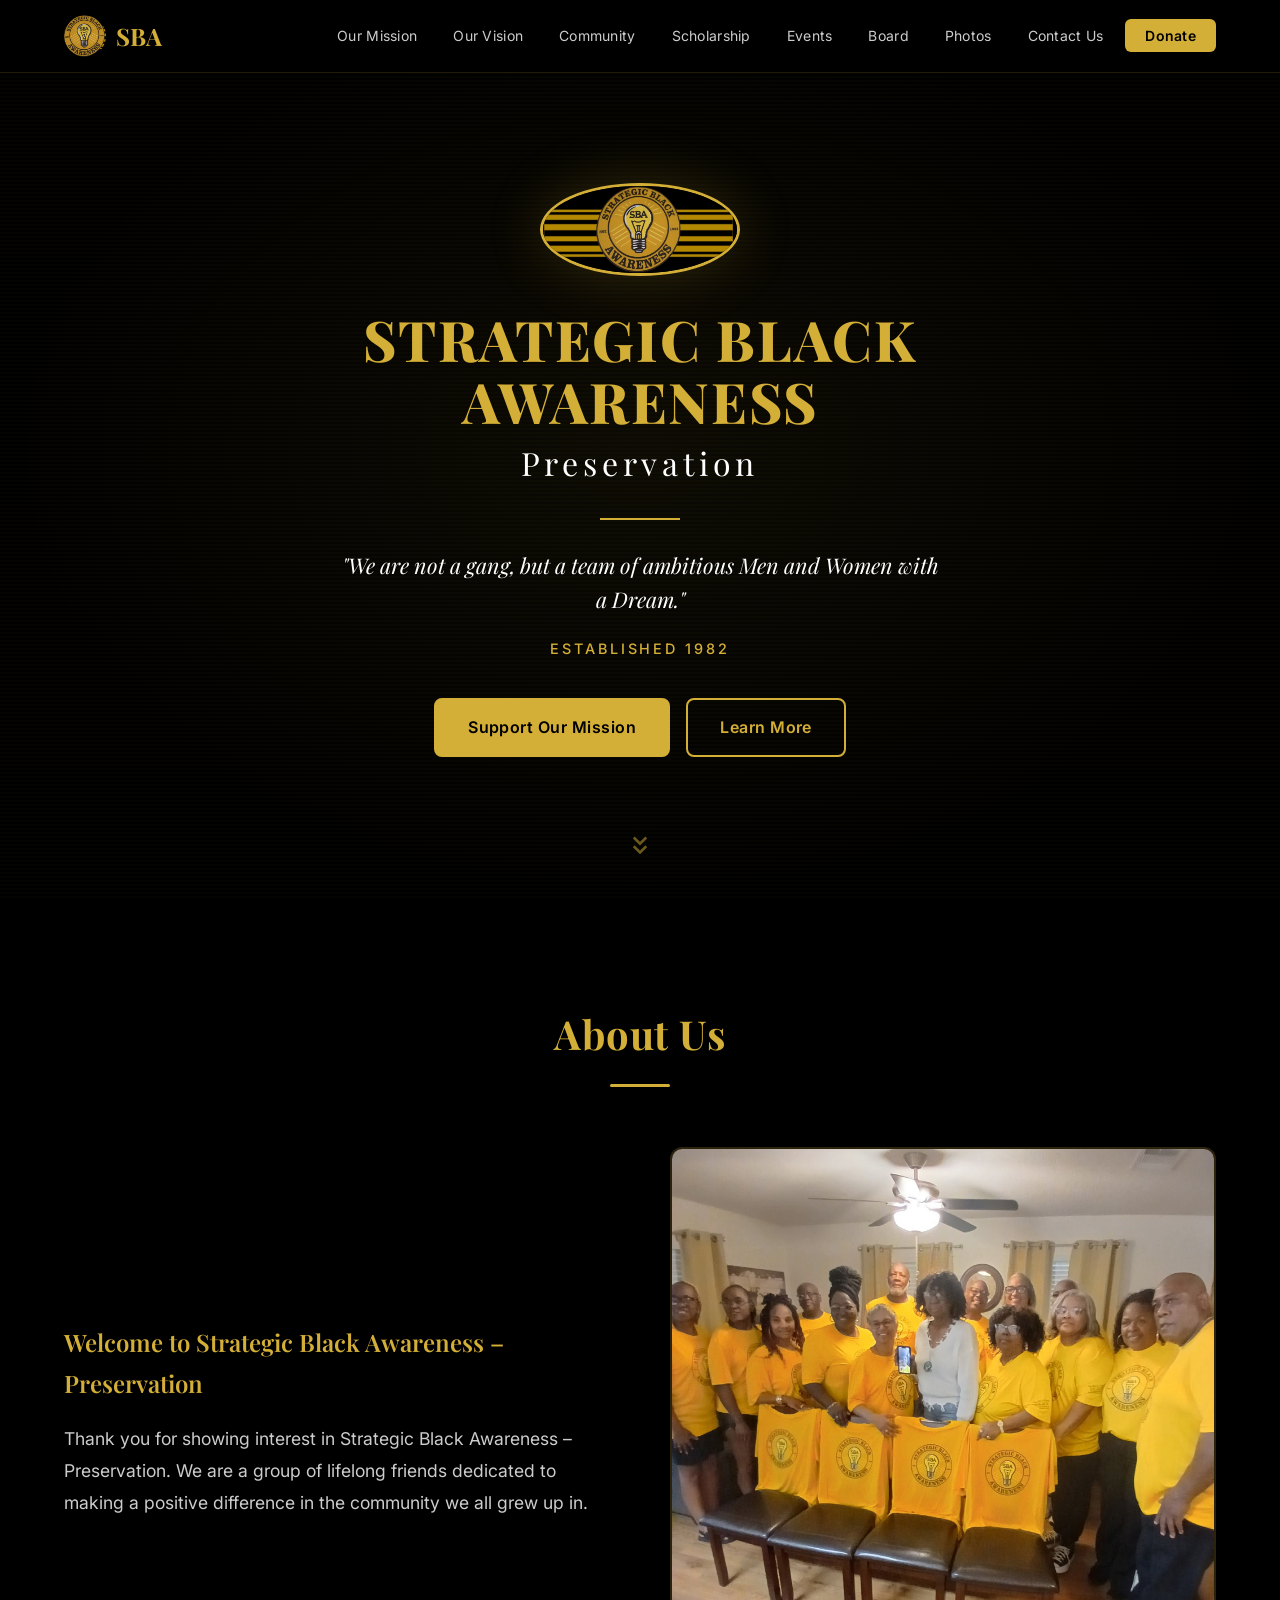
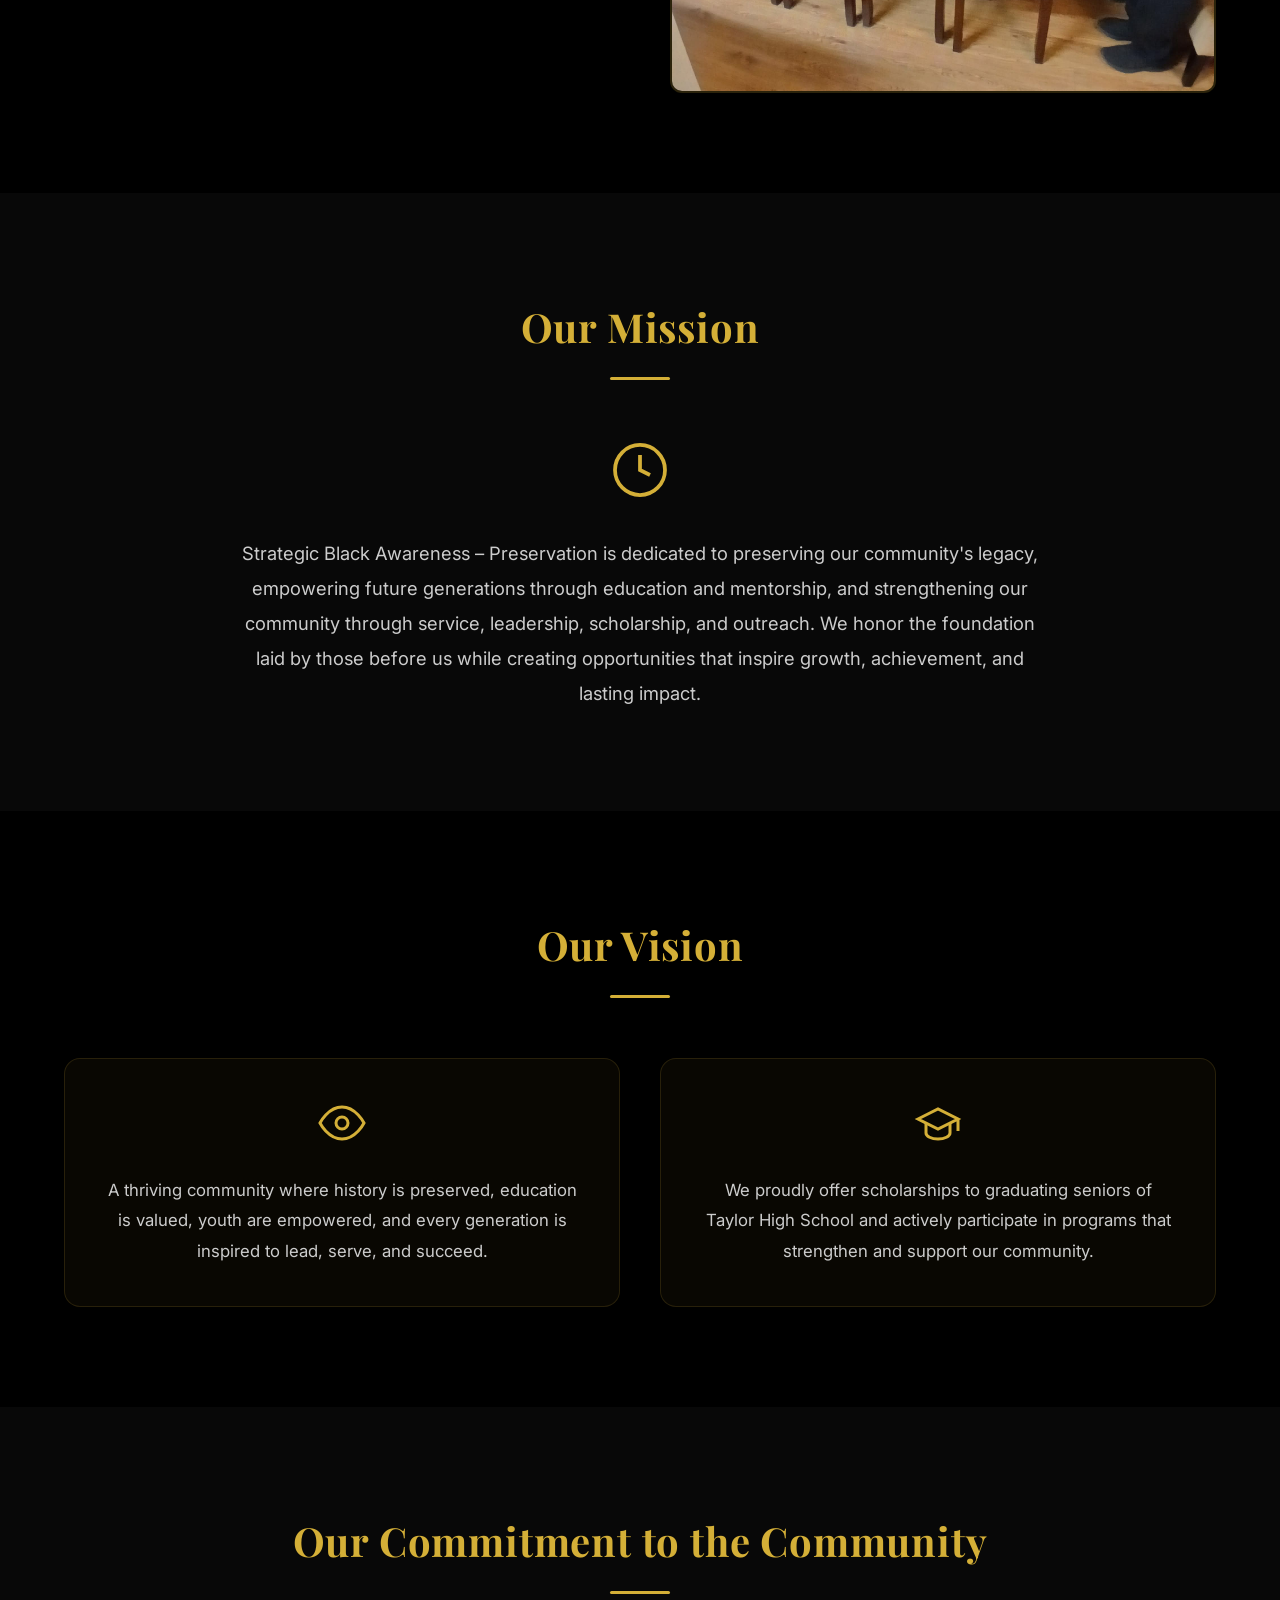
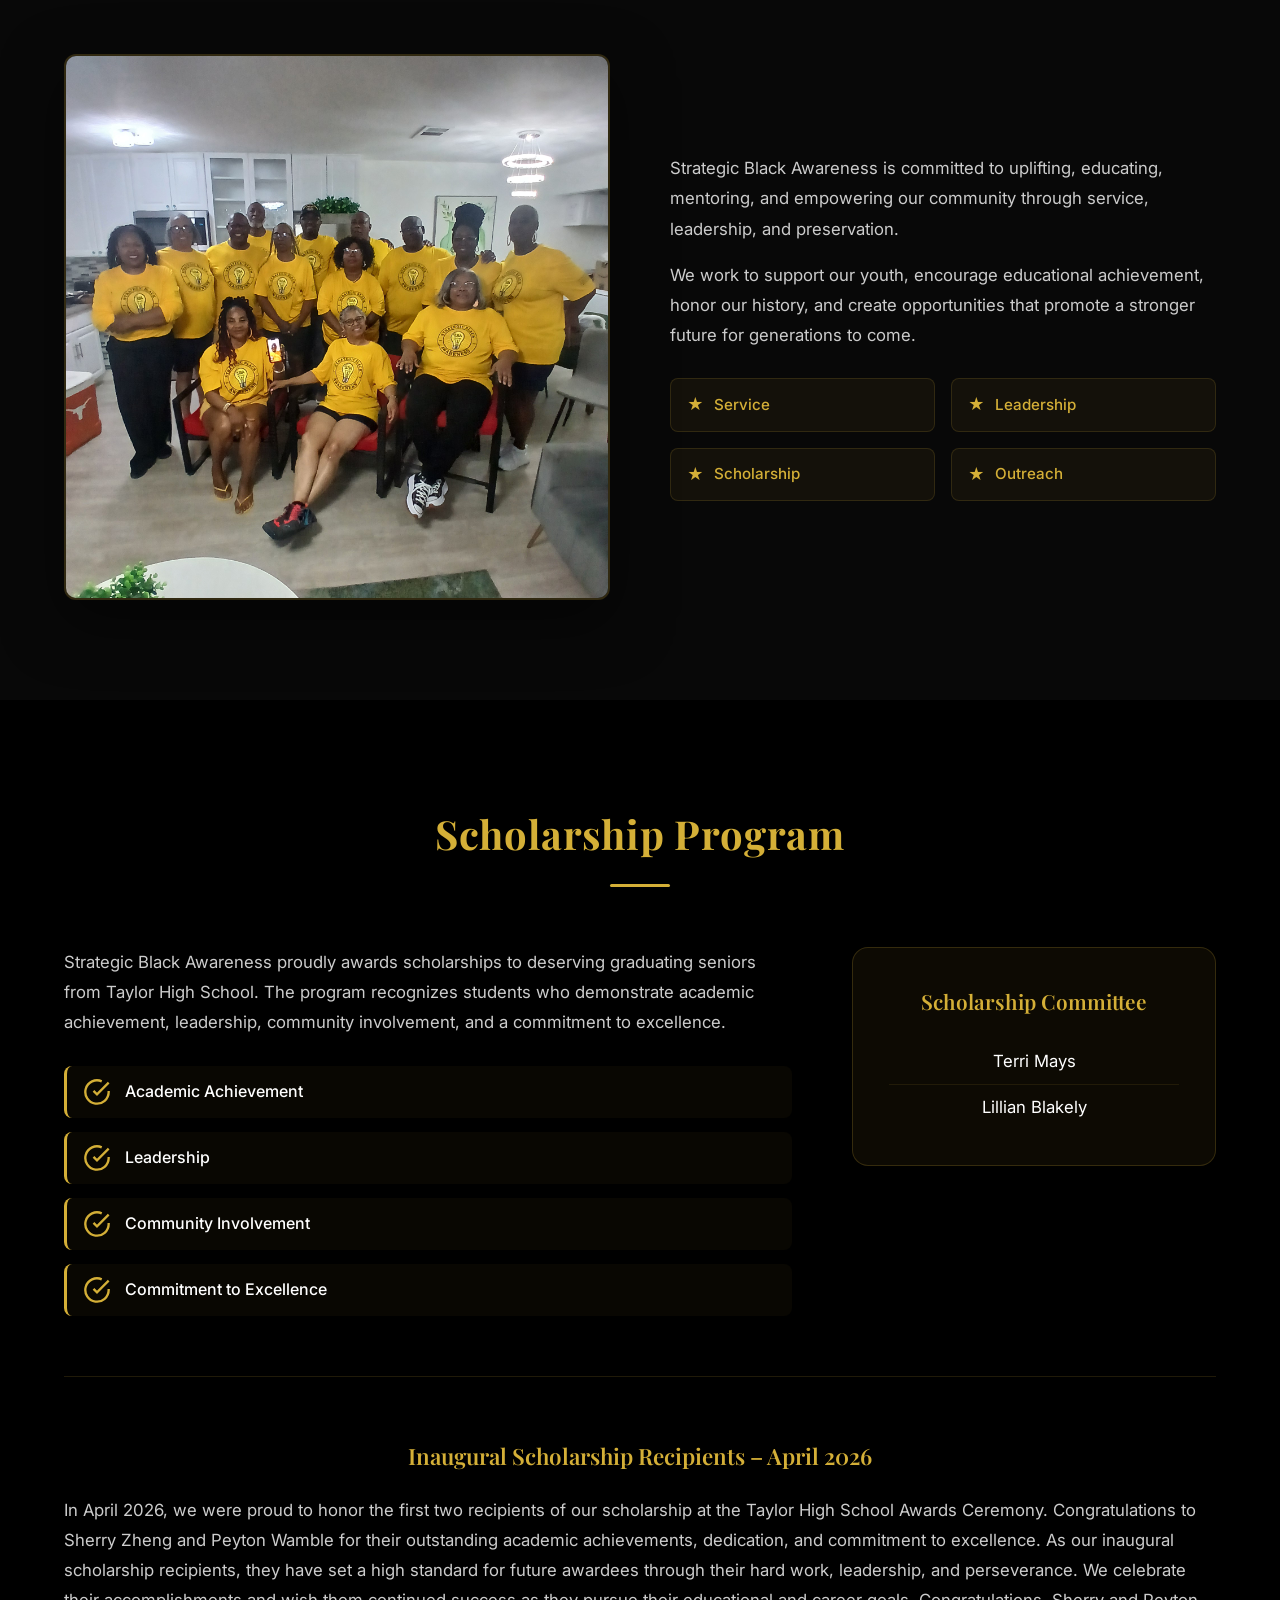
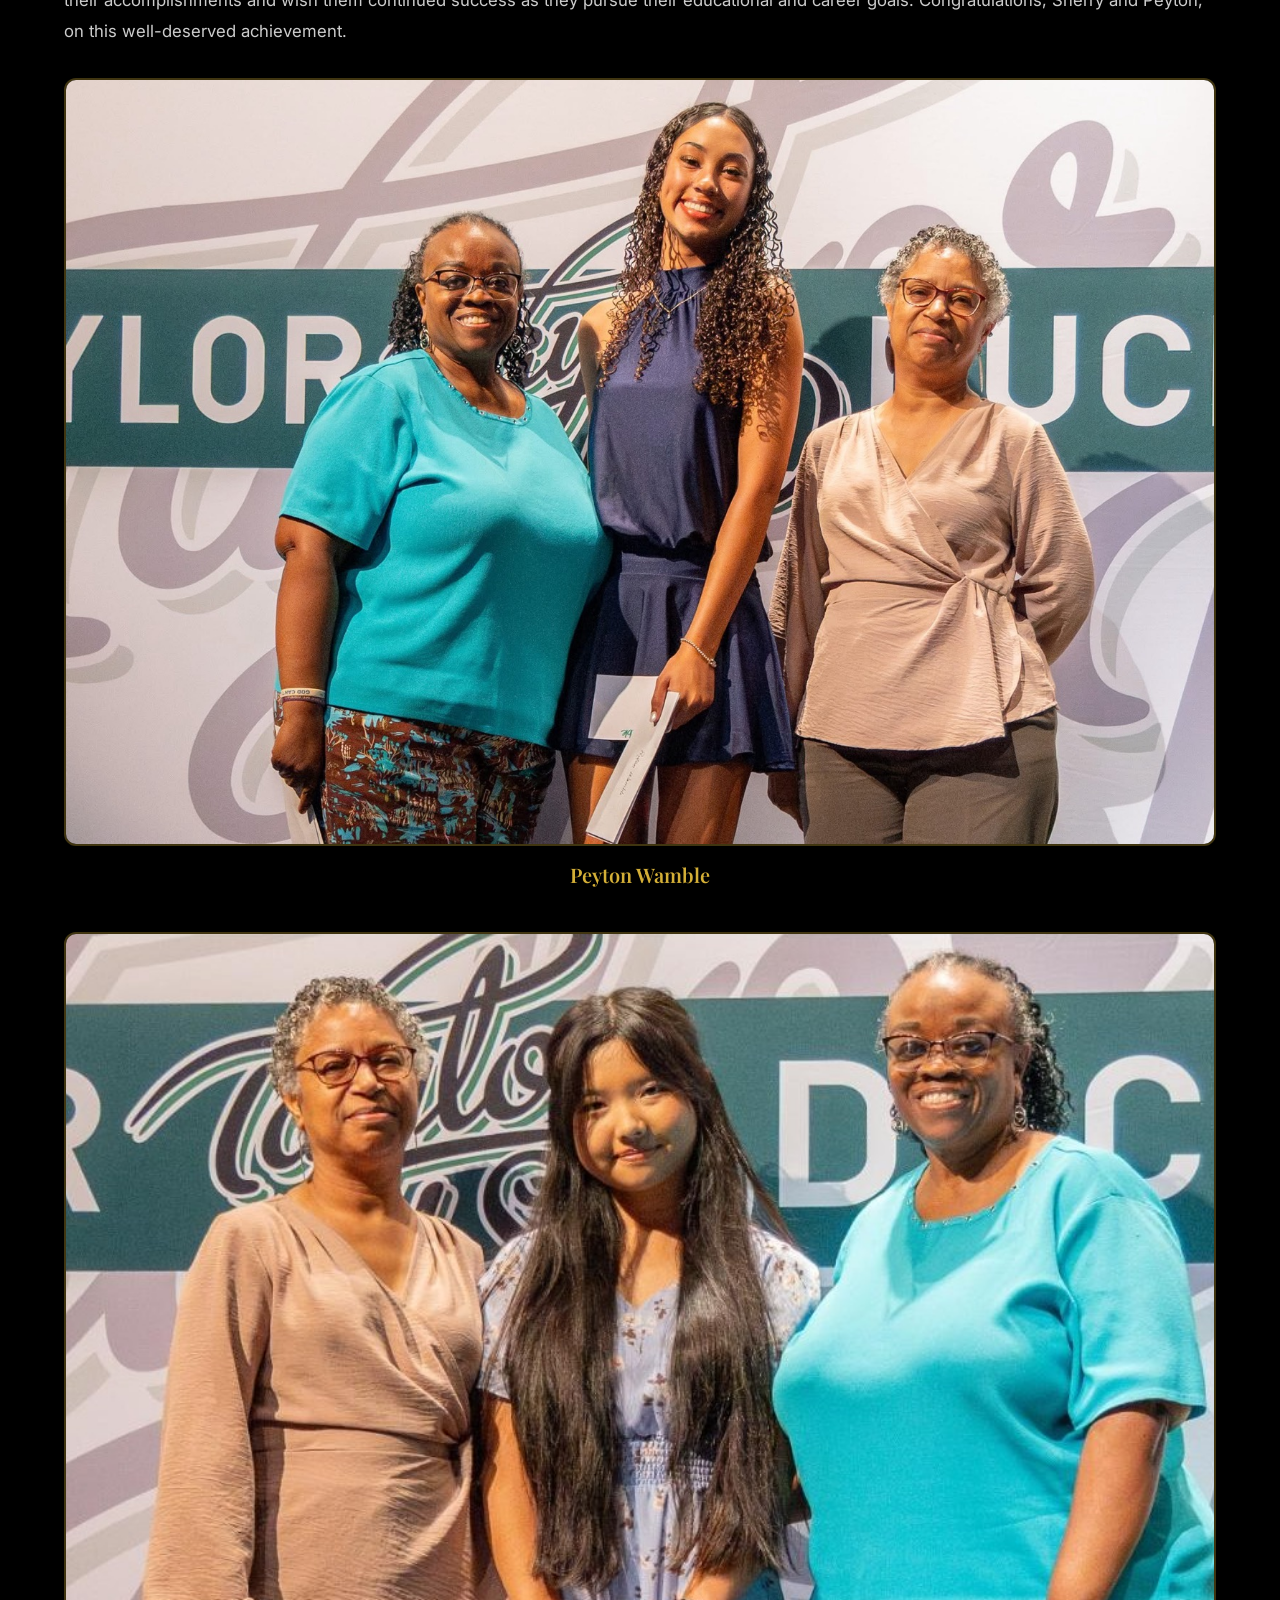
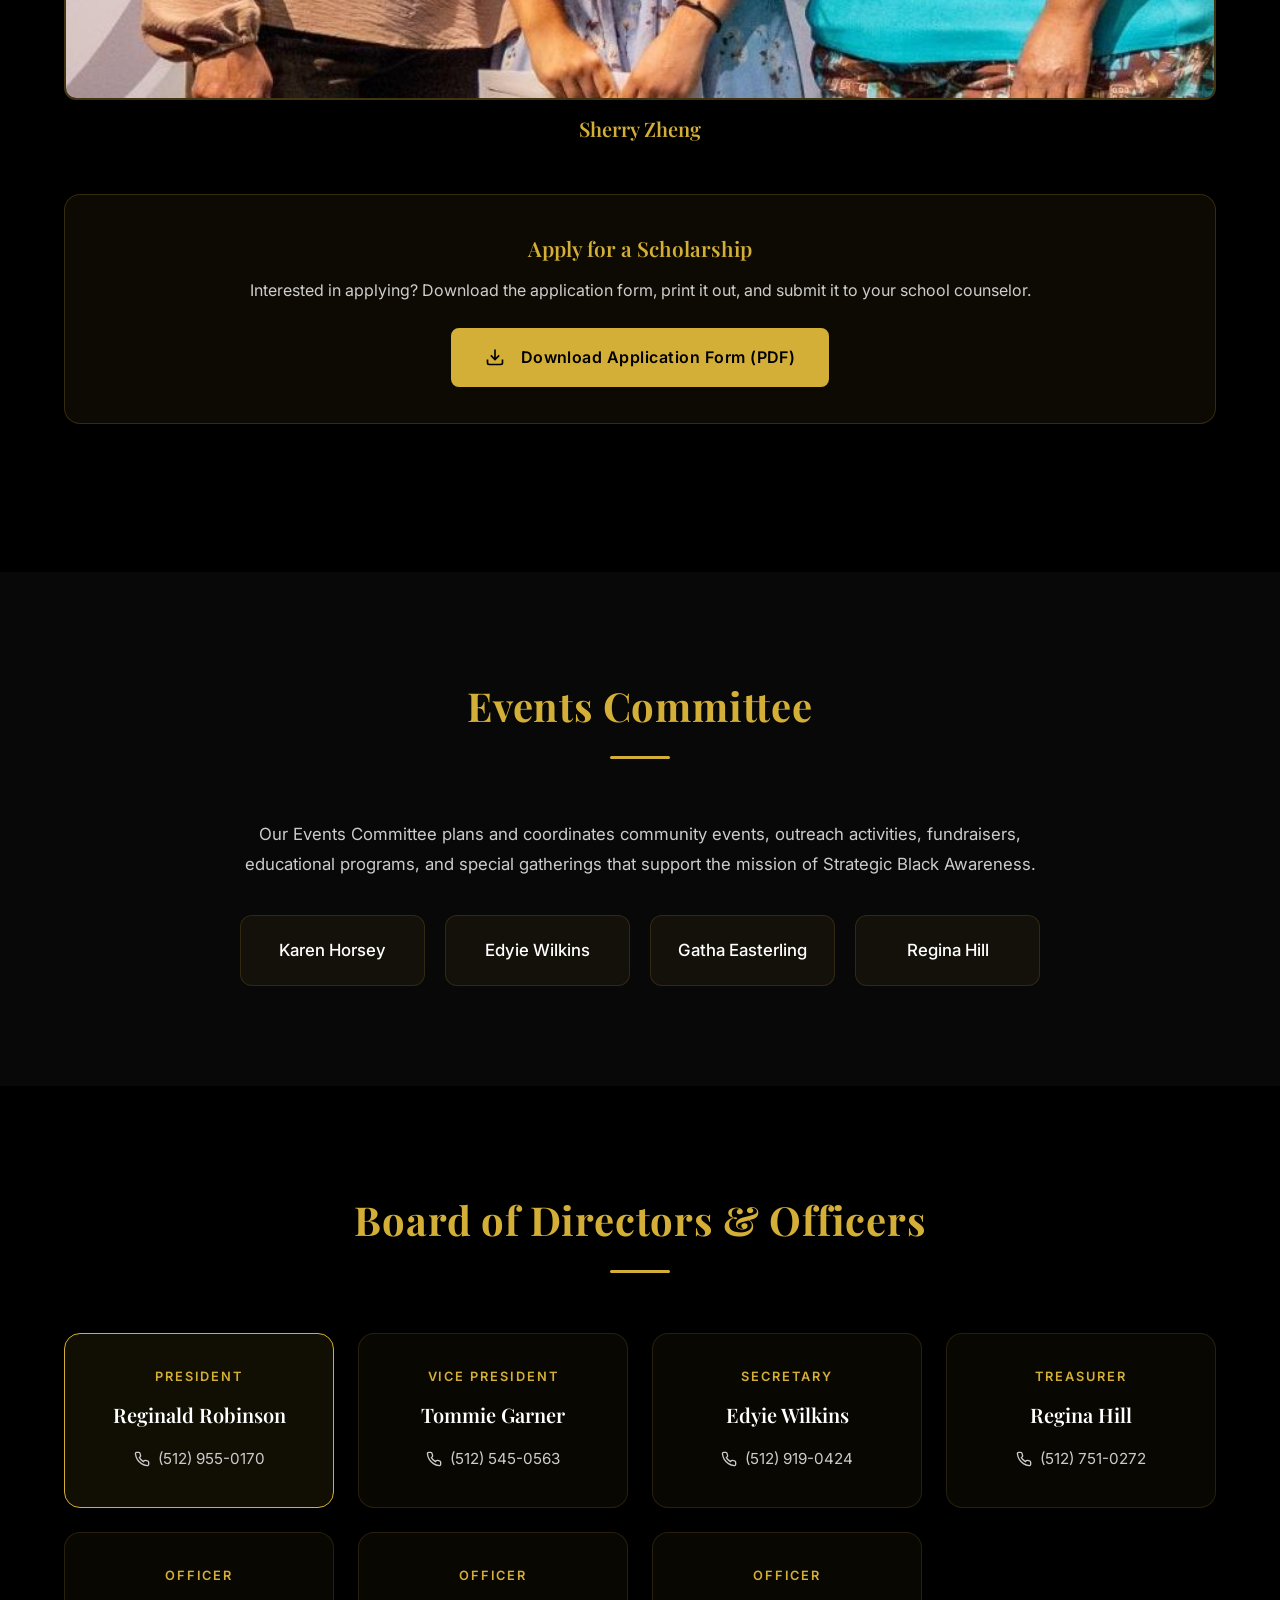
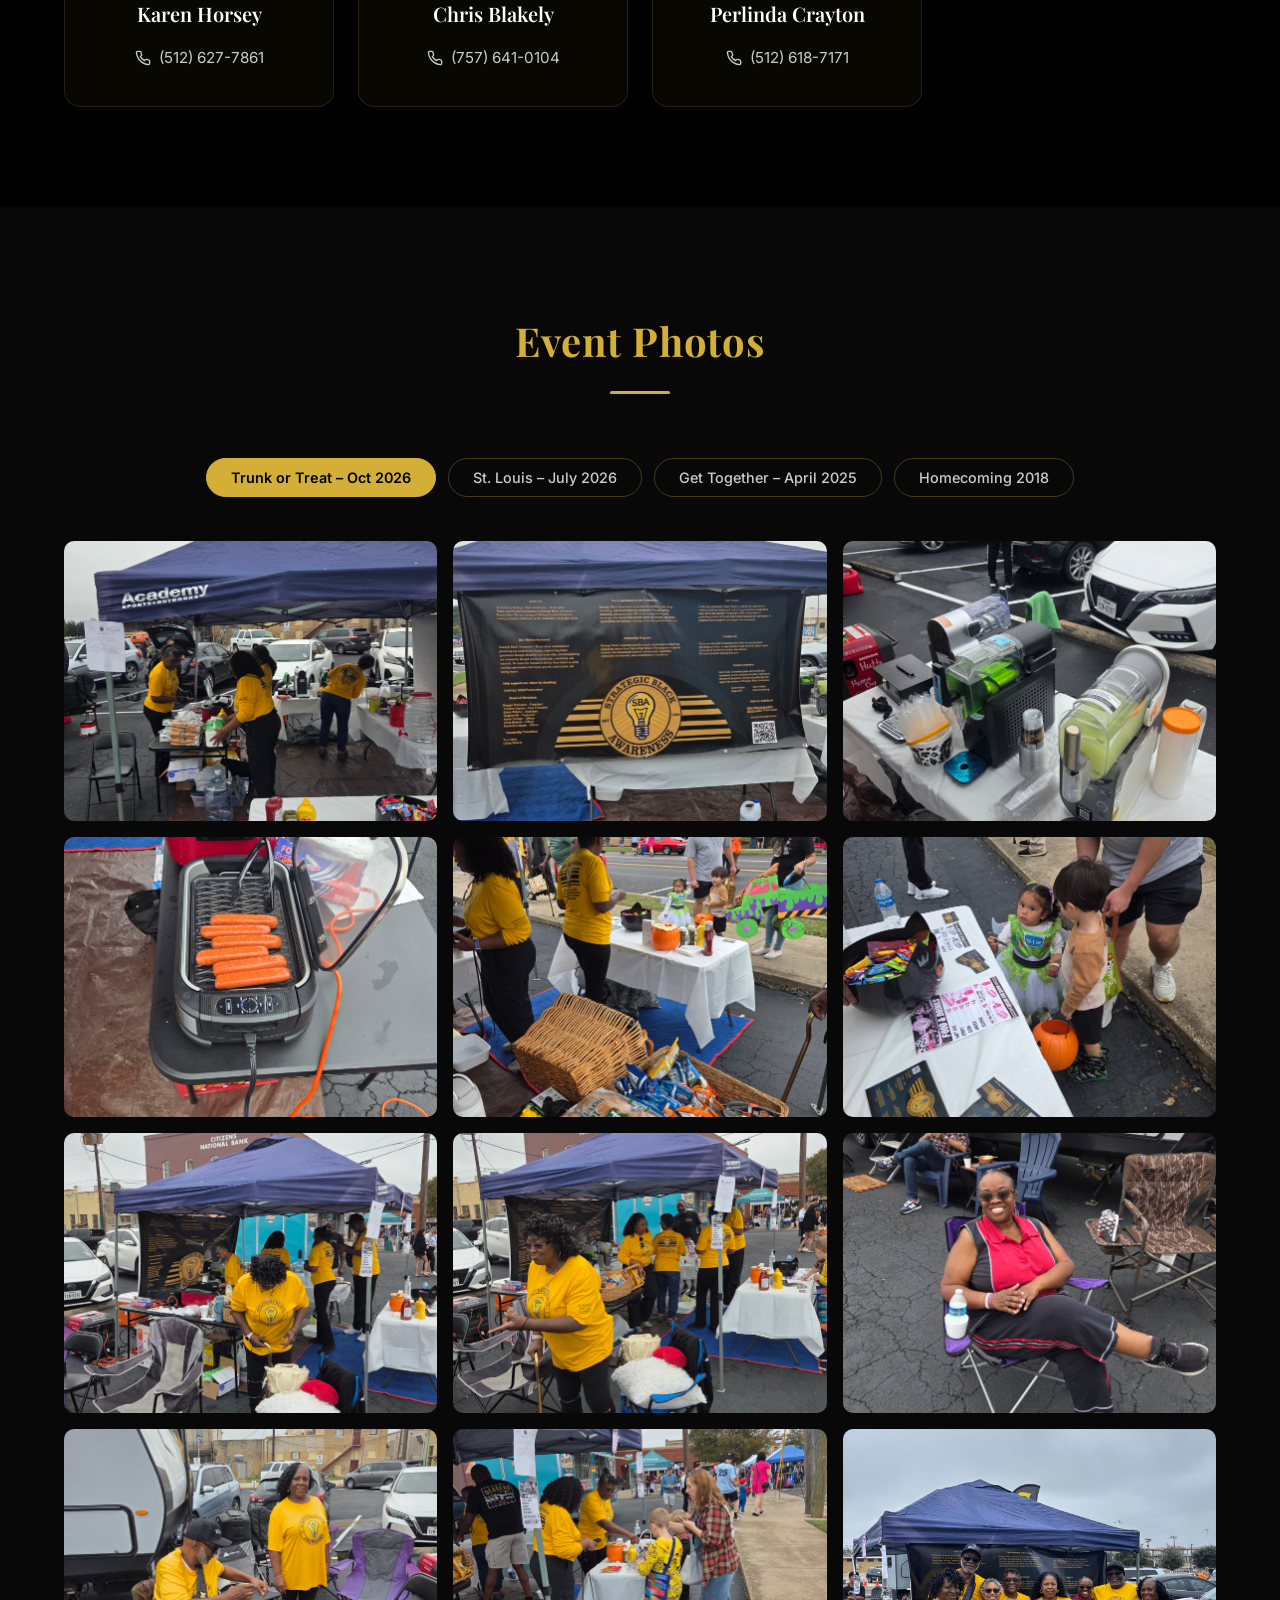
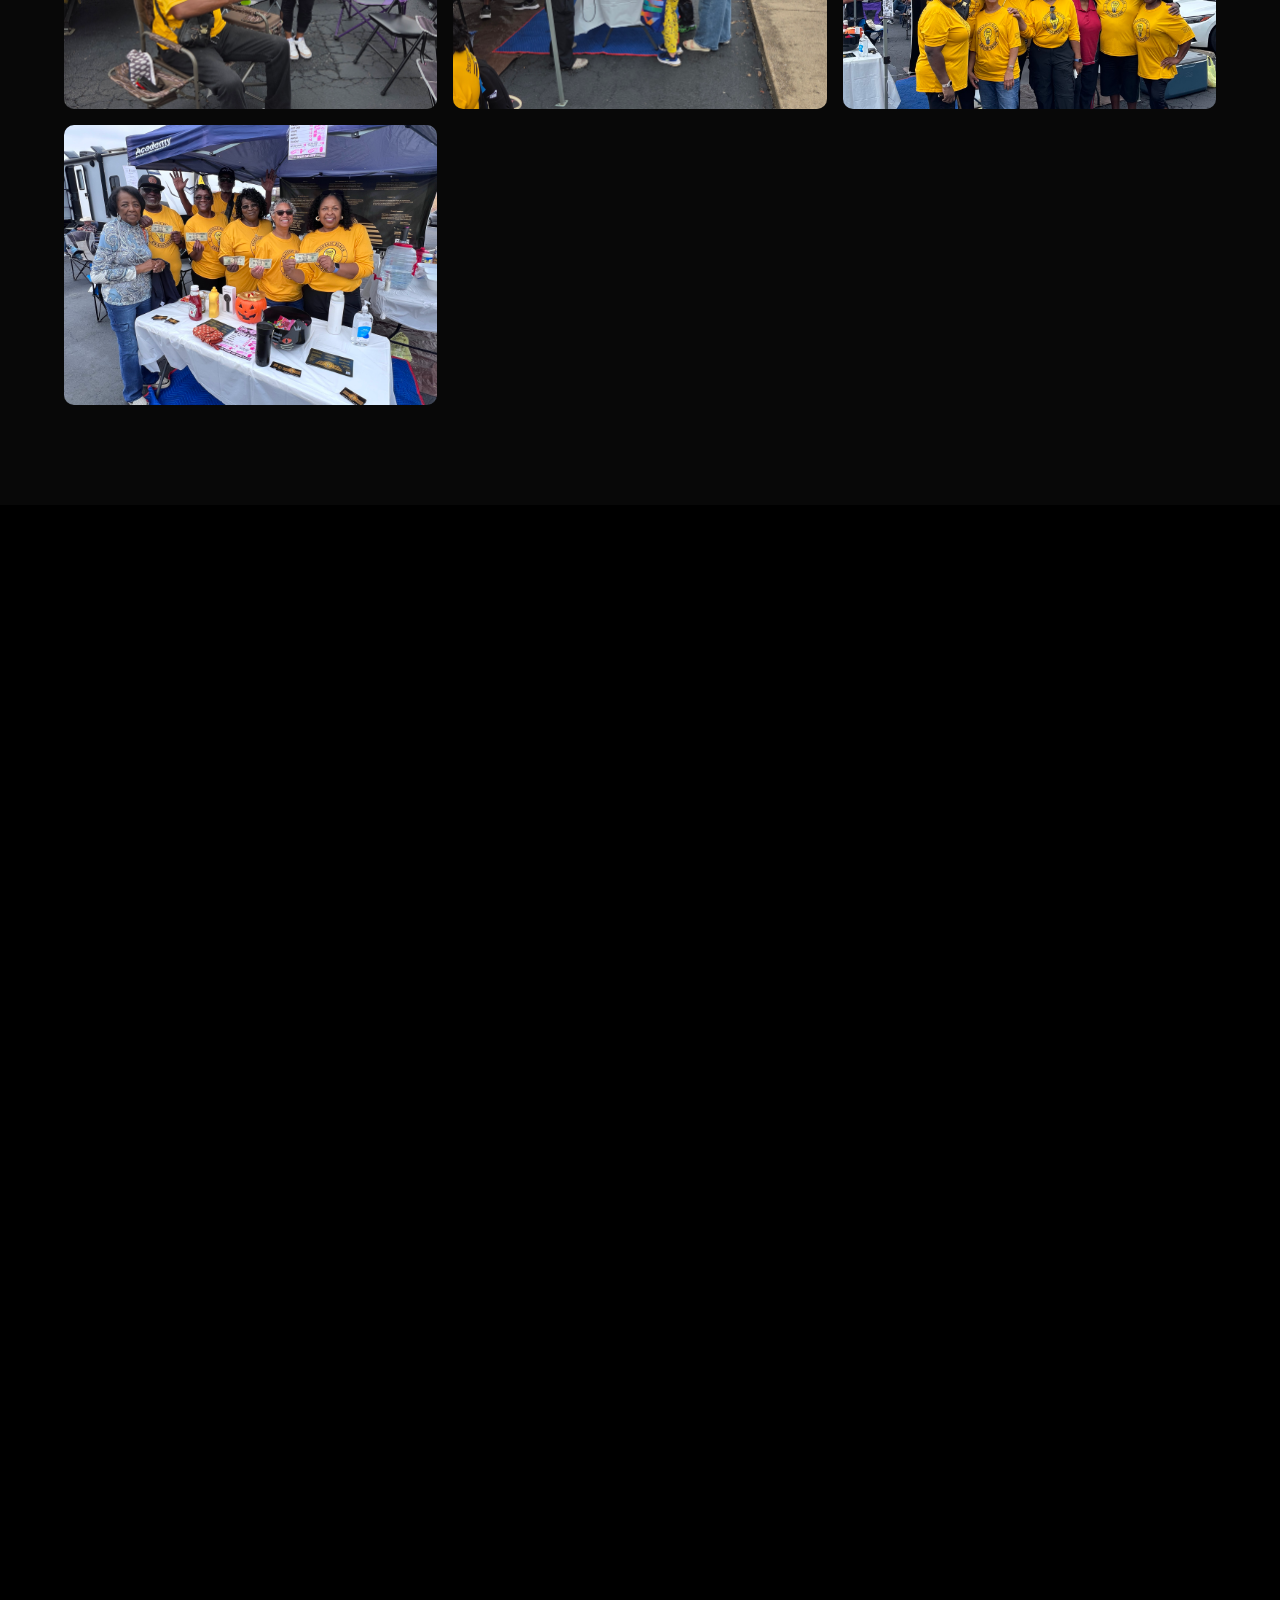
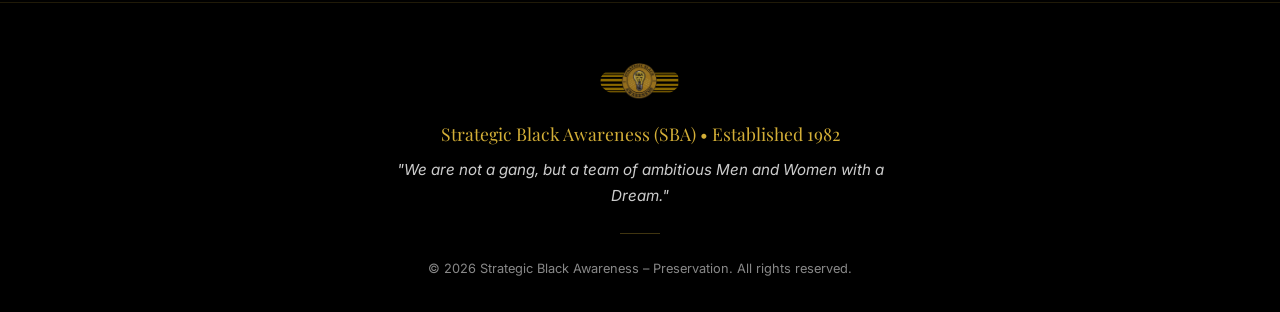
==== commit 3bf0a0d5: "Add scholarship application PDF download link Add a download section in the scholarship program area" ====
--- a/index.html
+++ b/index.html
@@ -224,6 +224,14 @@
           </div>
         </div>
       </div>
+
+      <div class="scholarship-download">
+        <h3>Apply for a Scholarship</h3>
+        <p>Interested in applying? Download the application form, print it out, and submit it to your school counselor.</p>
+        <a href="Pics/SBA Student Application Rev 1.pdf" download class="btn btn-gold scholarship-download-btn">
+          <svg width="20" height="20" viewBox="0 0 24 24" fill="none" stroke="currentColor" stroke-width="2" style="vertical-align:middle;margin-right:8px;"><path d="M21 15v4a2 2 0 0 1-2 2H5a2 2 0 0 1-2-2v-4"/><polyline points="7 10 12 15 17 10"/><line x1="12" y1="15" x2="12" y2="3"/></svg>Download Application Form (PDF)
+        </a>
+      </div>
     </div>
   </section>
 
--- a/css/style.css
+++ b/css/style.css
@@ -554,6 +554,50 @@
   font-size: 1.25rem;
   color: var(--gold);
   font-weight: 600;
+}
+
+.scholarship-download {
+  background: rgba(212, 175, 55, 0.06);
+  border: 1px solid rgba(212, 175, 55, 0.2);
+  border-radius: 16px;
+  padding: 36px;
+  text-align: center;
+  margin-top: 48px;
+  margin-bottom: 48px;
+}
+
+.scholarship-download h3 {
+  font-family: var(--font-heading);
+  font-size: 1.3rem;
+  color: var(--gold);
+  margin-bottom: 12px;
+  font-weight: 600;
+}
+
+.scholarship-download p {
+  color: rgba(255, 255, 255, 0.8);
+  margin-bottom: 24px;
+  font-size: 1rem;
+  line-height: 1.6;
+}
+
+.scholarship-download-btn {
+  display: inline-flex;
+  align-items: center;
+  justify-content: center;
+  background: var(--gold);
+  color: #000;
+  padding: 14px 32px;
+  border-radius: 8px;
+  font-weight: 600;
+  font-size: 1rem;
+  text-decoration: none;
+  transition: background 0.3s, transform 0.2s;
+}
+
+.scholarship-download-btn:hover {
+  background: #e5c04b;
+  transform: translateY(-2px);
 }
 
 .scholarship-committee {
